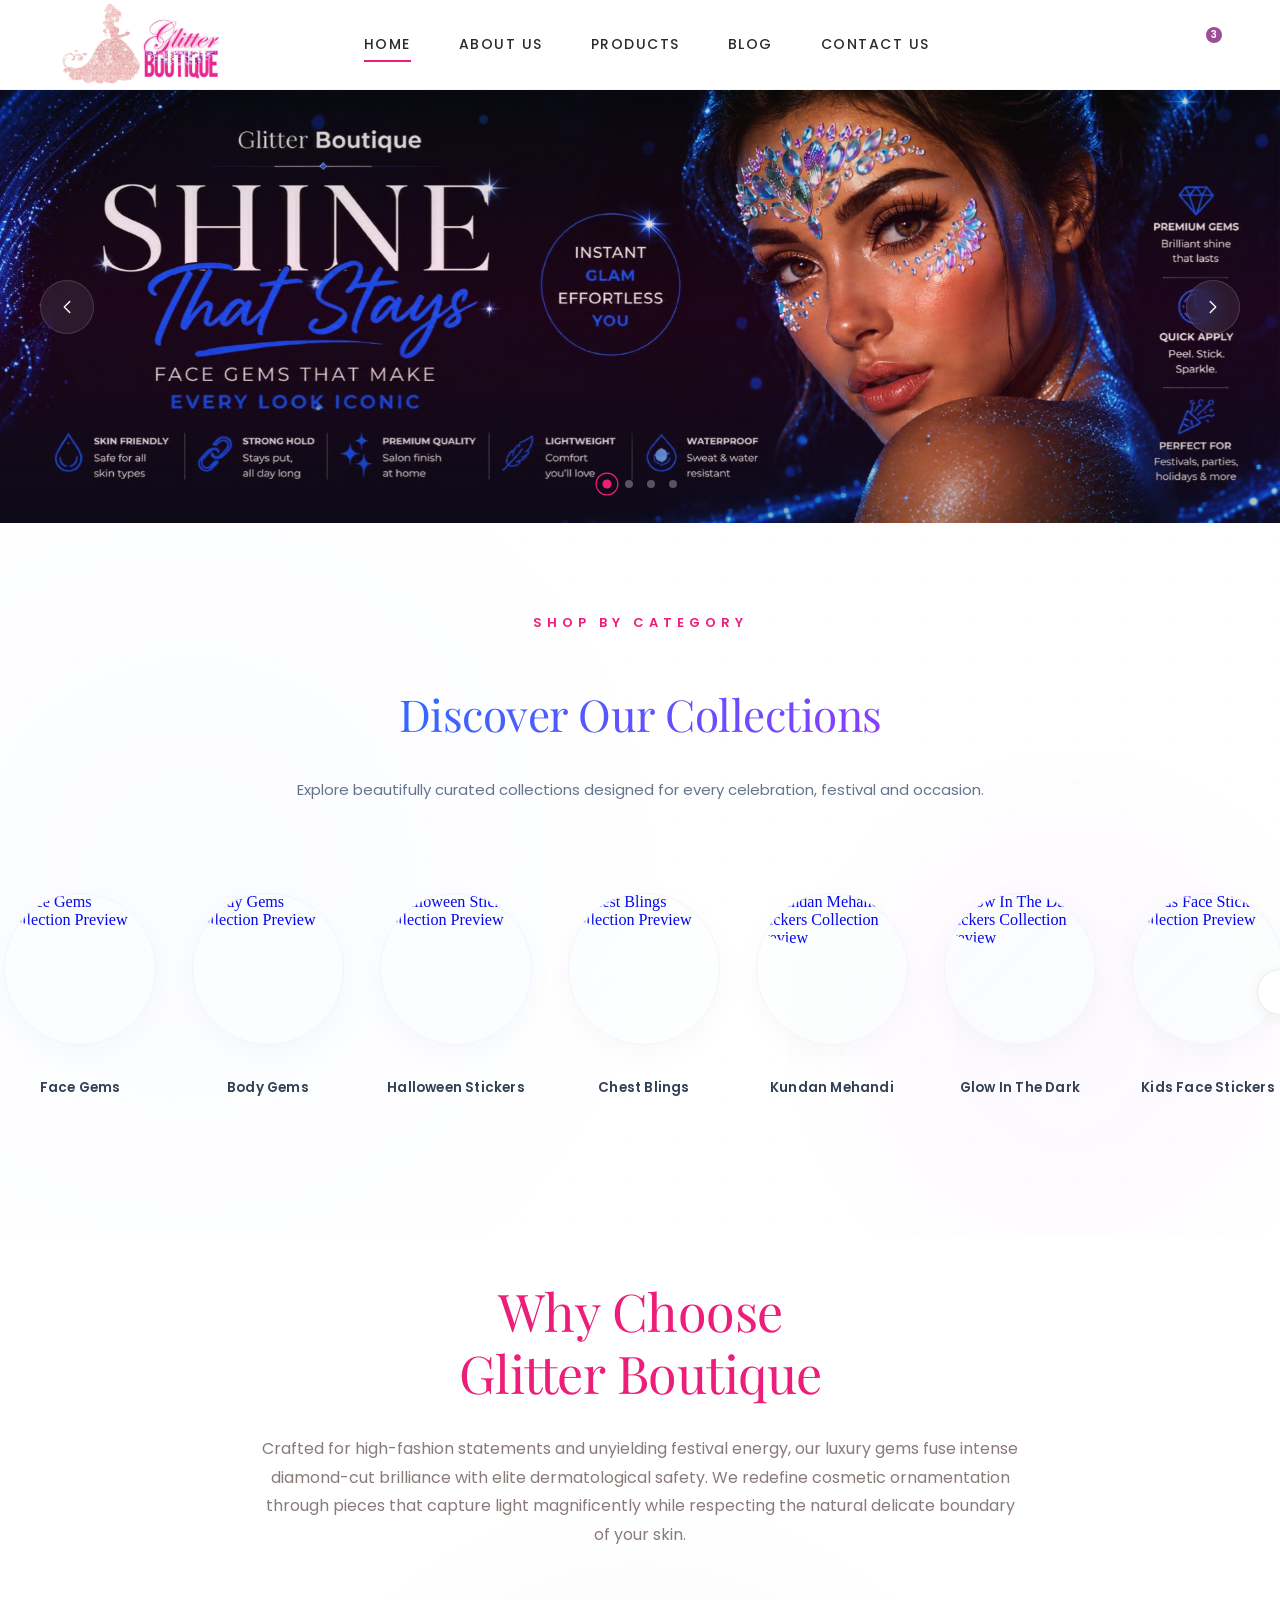
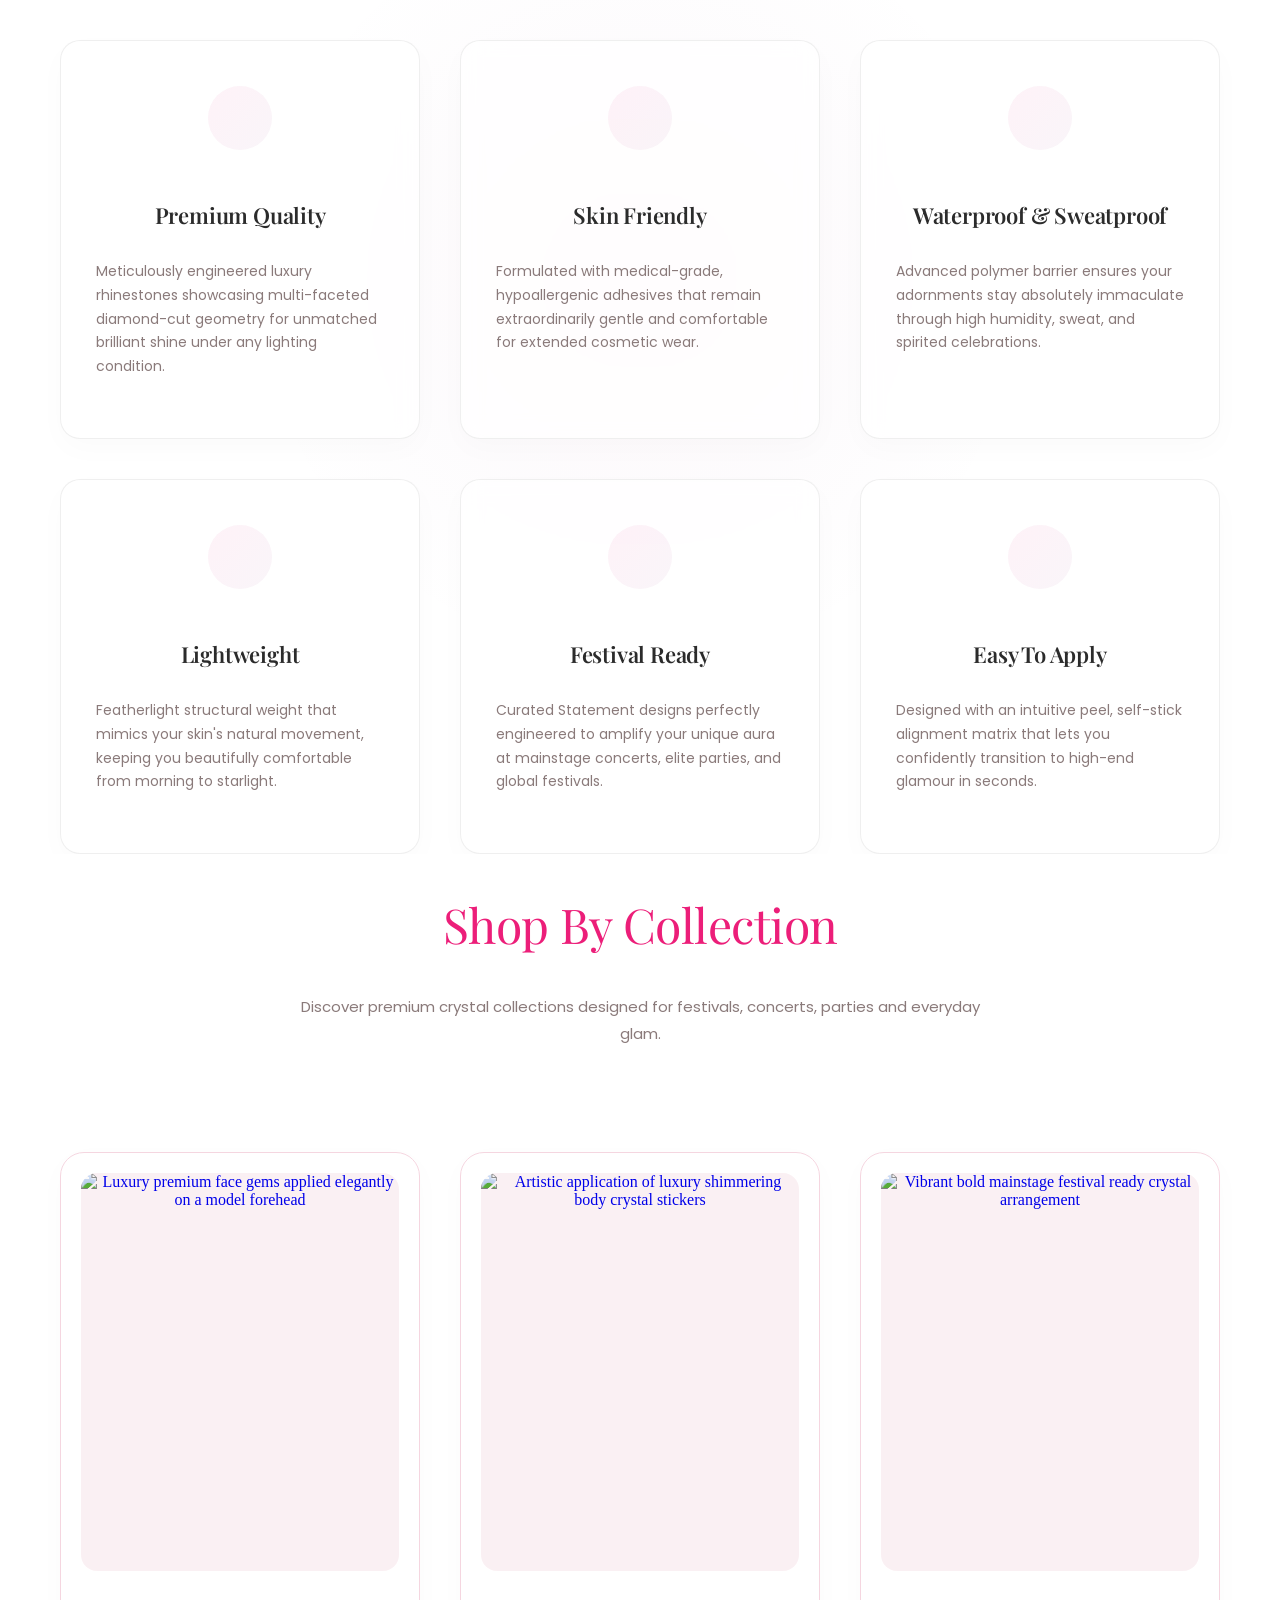
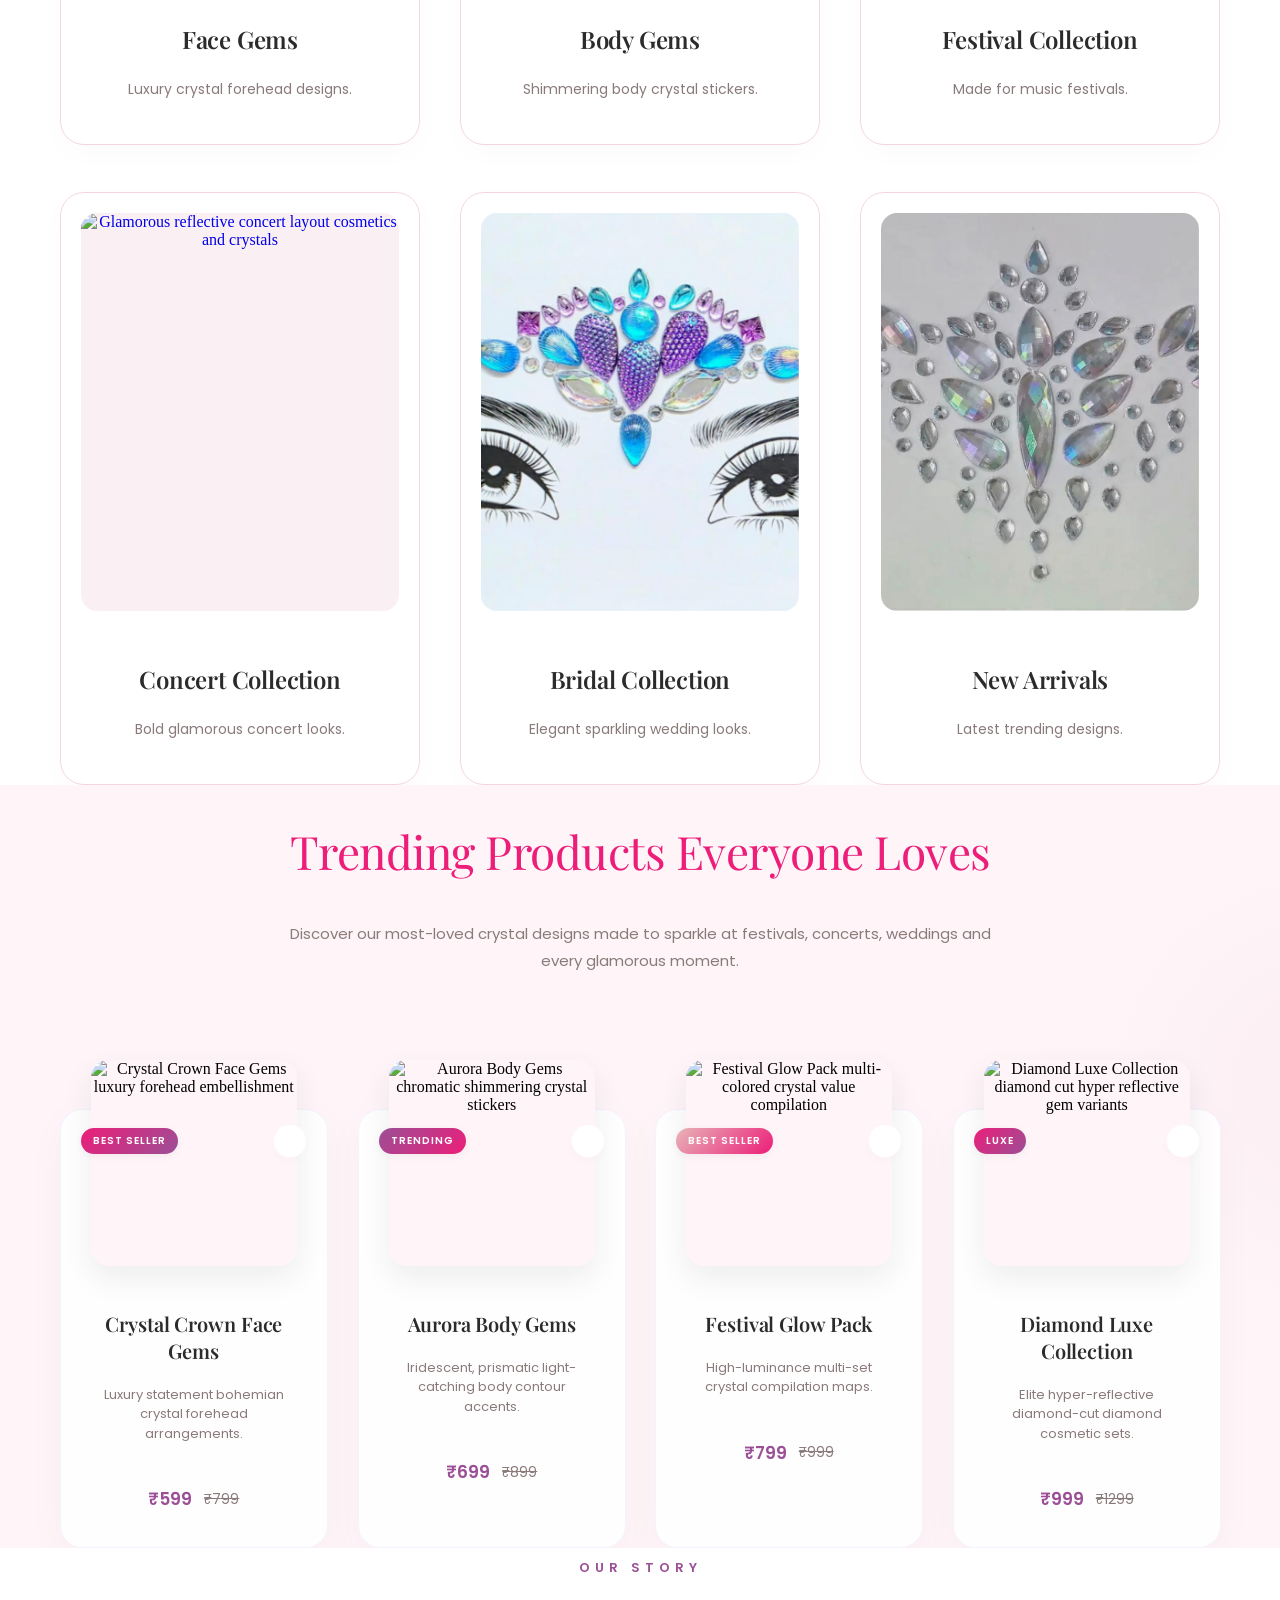
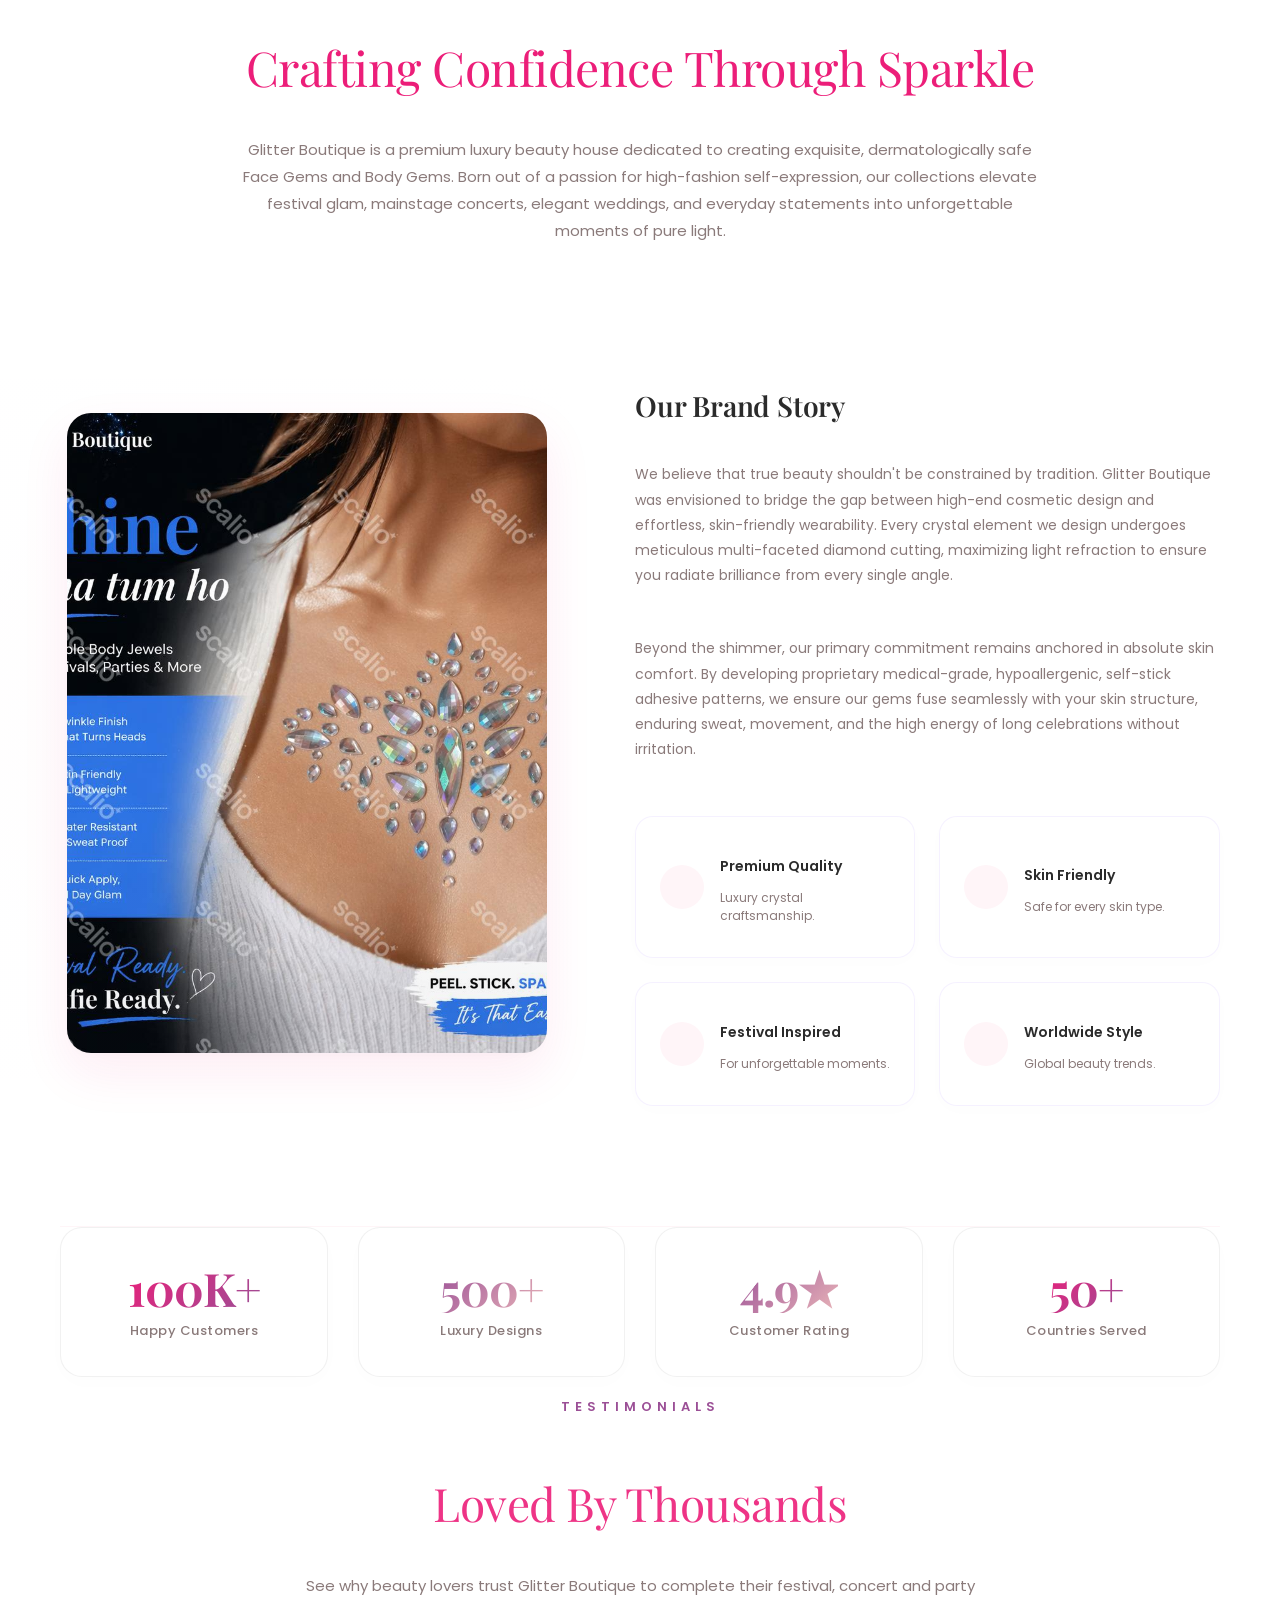
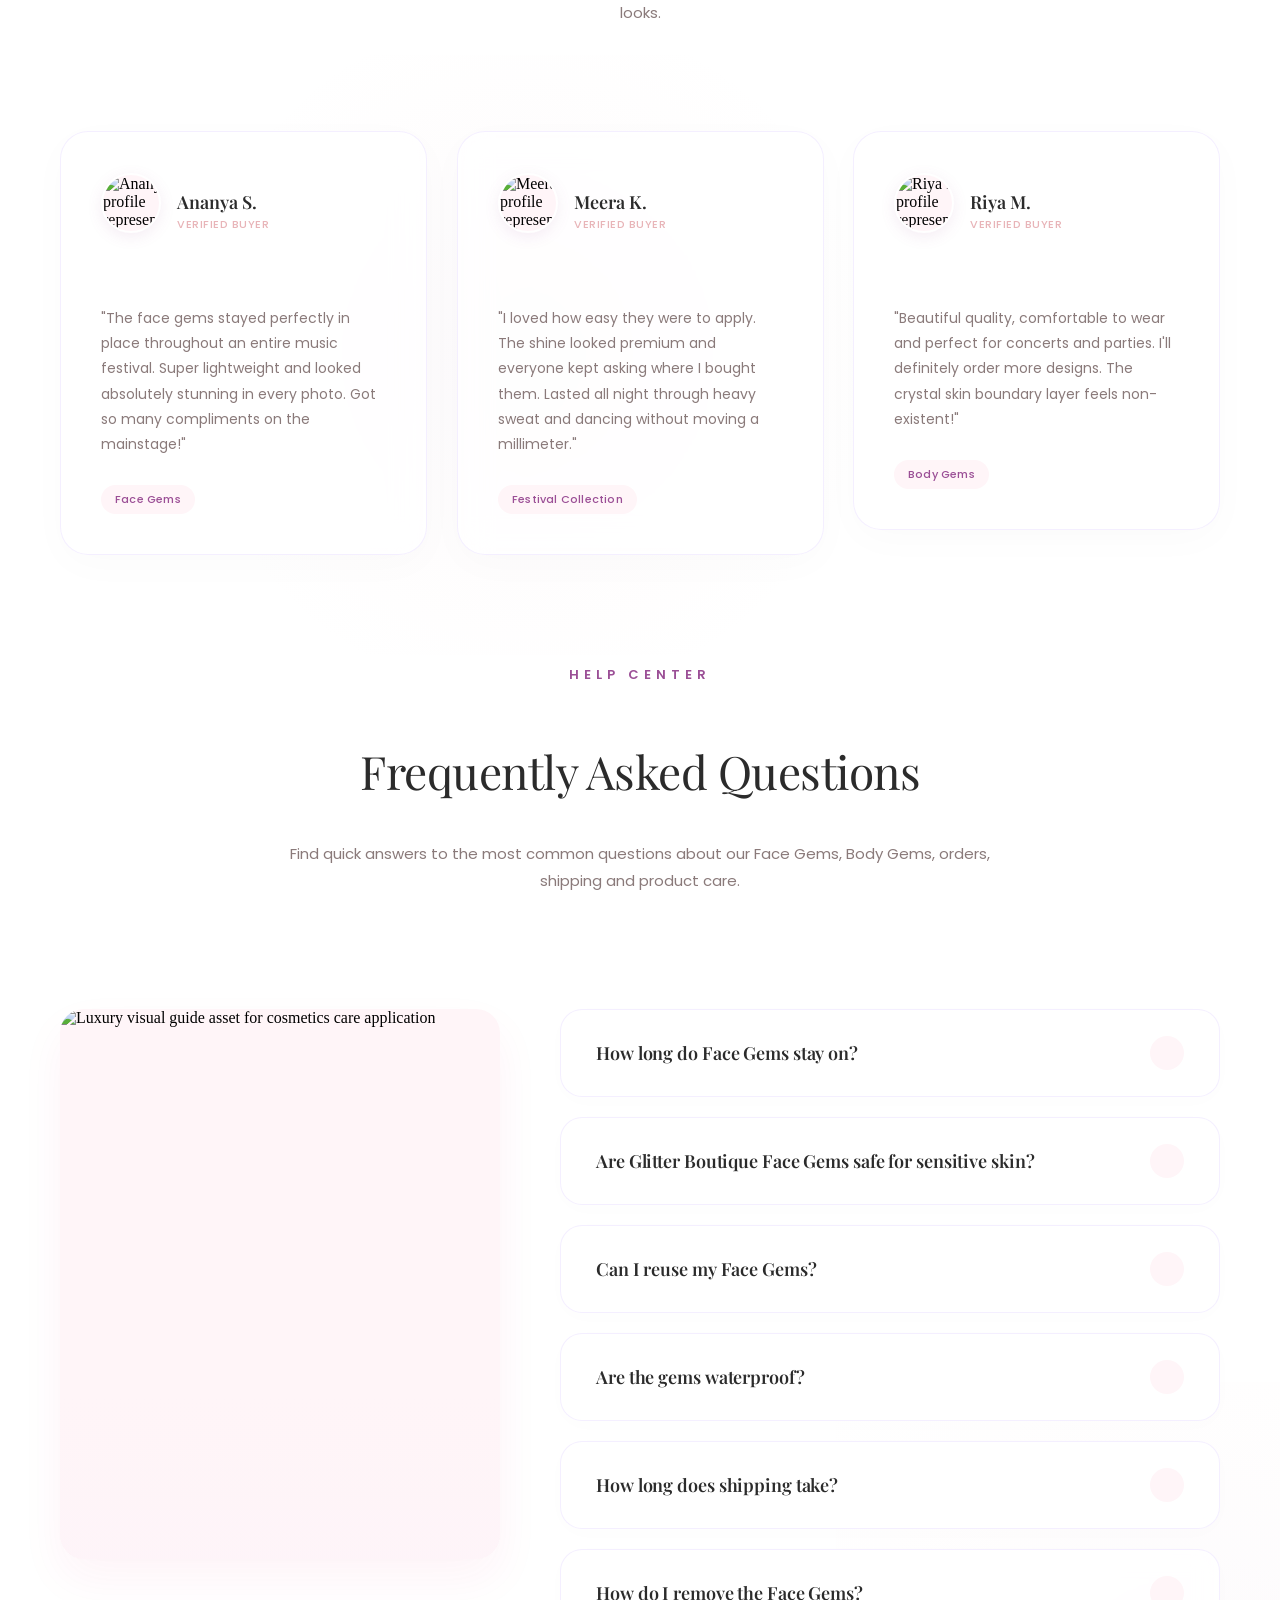
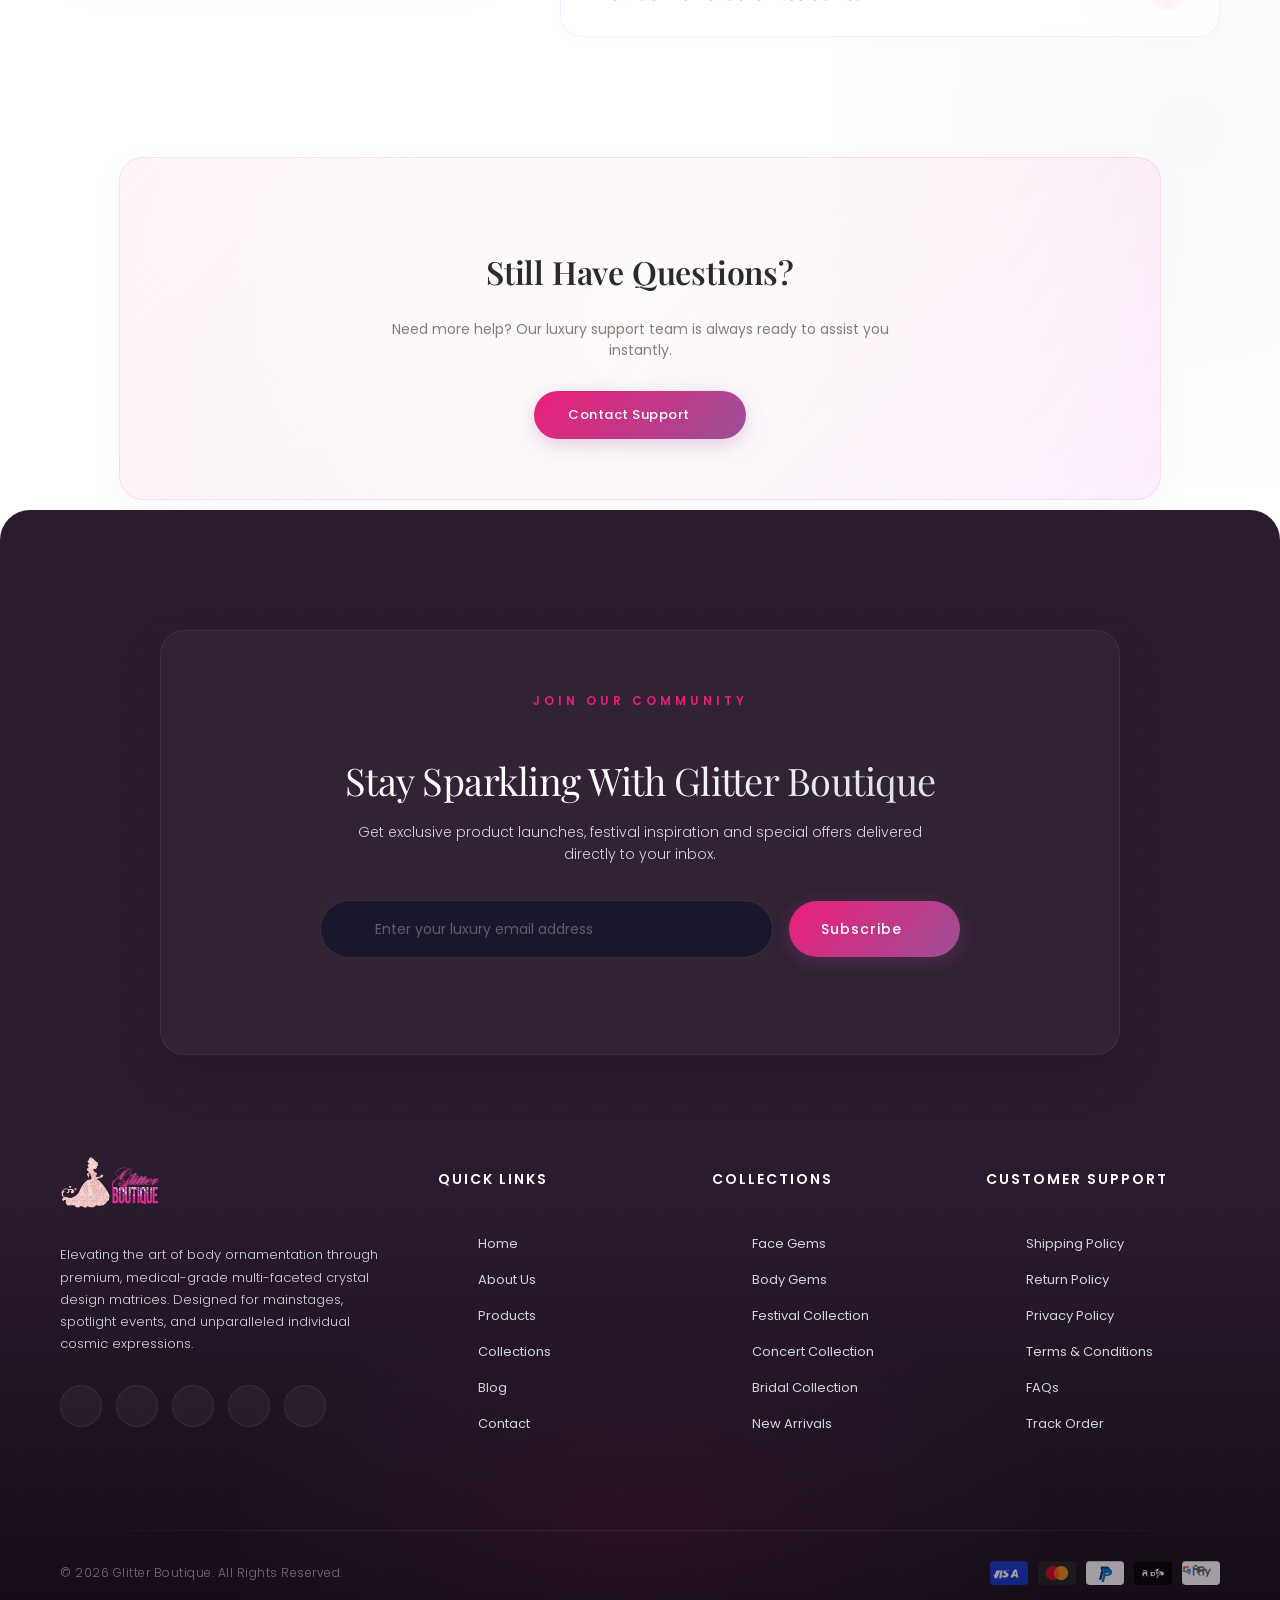
==== index.html @ 0c89c9de "update product page and add catgory in home page" ====
<!DOCTYPE html>
<html lang="en">

<head>
    <meta charset="UTF-8">
    <meta name="viewport" content="width=device-width, initial-scale=1.0">
    <title>Glitter Boutique | Luxury Face & Body Gems</title>

    <!-- Google Fonts: Playfair Display for Headings, Poppins for Navigation -->
    <link rel="preconnect" href="https://fonts.googleapis.com">
    <link rel="preconnect" href="https://fonts.gstatic.com" crossorigin>
    <link
        href="https://fonts.googleapis.com/css2?family=Playfair+Display:ital,wght@0,400..900;1,400..900&family=Poppins:wght@300;400;500;600&display=swap"
        rel="stylesheet">

    <!-- Development CSS Link -->
    <link rel="stylesheet" href="style.css">

    <!-- Lucide Icons Development Script -->
    <script src="https://unpkg.com/lucide@latest"></script>
</head>

<body>

    <!-- PREMIUM GLITTER BOUTIQUE HEADER -->
    <header class="gb-navbar-header" id="gb-navbar-main">
        <div class="gb-navbar-container">

            <!-- Brand Identity -->
            <a href="index.html" class="gb-navbar-logo-link" aria-label="Glitter Boutique Home">
                <img src="assets/home_img/logo/Glitter Beauty LOGO PNG.png" alt="Glitter Boutique Logo"
                    class="gb-navbar-logo-img">
            </a>

            <!-- Central Desktop Navigation Map -->
            <nav class="gb-navbar-desktop-nav" aria-label="Main Desktop Navigation">
                <ul class="gb-navbar-menu-list">
                    <li class="gb-navbar-menu-item"><a href="index.html" class="gb-navbar-menu-link gb-navbar-active">Home</a>
                    </li>
                    <li class="gb-navbar-menu-item"><a href="about_us.html" class="gb-navbar-menu-link">About Us</a>
                    </li>
                    <li class="gb-navbar-menu-item"><a href="products.html" class="gb-navbar-menu-link">Products</a>
                    </li>
                    <li class="gb-navbar-menu-item"><a href="blog.html" class="gb-navbar-menu-link">Blog</a></li>
                    <li class="gb-navbar-menu-item"><a href="contact.html" class="gb-navbar-menu-link">Contact Us</a>
                    </li>
                </ul>
            </nav>

            <!-- Utility Action Controls -->
            <div class="gb-navbar-utilities">
                <button class="gb-navbar-utility-btn" aria-label="Open Search Panel">
                    <i data-lucide="search" class="gb-navbar-icon"></i>
                </button>
                <a href="/account" class="gb-navbar-utility-btn" aria-label="View Account Profile">
                    <i data-lucide="user" class="gb-navbar-icon"></i>
                </a>
                <a href="/cart" class="gb-navbar-utility-btn gb-navbar-cart-trigger"
                    aria-label="View Shopping Cart, 3 items inside">
                    <i data-lucide="shopping-bag" class="gb-navbar-icon"></i>
                    <span class="gb-navbar-cart-badge" aria-hidden="true">3</span>
                </a>

                <!-- Hamburger Trigger Mechanism (Visible < 992px) -->
                <button class="gb-navbar-hamburger-trigger" id="gb-navbar-menu-open" aria-expanded="false"
                    aria-controls="gb-navbar-mobile-overlay" aria-label="Open Navigation Menu">
                    <span class="gb-navbar-hamburger-line"></span>
                    <span class="gb-navbar-hamburger-line"></span>
                    <span class="gb-navbar-hamburger-line"></span>
                </button>
            </div>

        </div>
    </header>

    <!-- FULL SCREEN MOBILE OVERLAY MENU -->
    <div class="gb-navbar-mobile-overlay" id="gb-navbar-mobile-overlay" aria-hidden="true" role="dialog"
        aria-label="Mobile Navigation Menu">

        <!-- Glowing Ambient Elements for Festival Aesthetic -->
        <div class="gb-navbar-mobile-glow-top"></div>
        <div class="gb-navbar-mobile-glow-bottom"></div>

        <!-- Intercept / Dismiss Controls -->
        <div class="gb-navbar-mobile-header">
            <button class="gb-navbar-mobile-close-btn" id="gb-navbar-menu-close" aria-label="Close Navigation Menu">
                <i data-lucide="x" class="gb-navbar-close-icon"></i>
            </button>
        </div>

        <!-- Mobile Dynamic Content Context -->
        <div class="gb-navbar-mobile-content">
            <nav class="gb-navbar-mobile-nav" aria-label="Main Mobile Navigation">
                <ul class="gb-navbar-mobile-list">
                    <li class="gb-navbar-mobile-item"><a href="index.html"
                            class="gb-navbar-mobile-link gb-navbar-mobile-active">Home</a></li>
                    <li class="gb-navbar-mobile-item"><a href="about_us.html" class="gb-navbar-mobile-link">About Us</a></li>
                    <li class="gb-navbar-mobile-item"><a href="products.html" class="gb-navbar-mobile-link">Products</a>
                    </li>
                    <li class="gb-navbar-mobile-item"><a href="blog.html" class="gb-navbar-mobile-link">Blog</a></li>
                    <li class="gb-navbar-mobile-item"><a href="contact.html" class="gb-navbar-mobile-link">Contact Us</a>
                    </li>
                </ul>
            </nav>

            <div class="gb-navbar-mobile-divider"></div>

            <!-- Mobile Utility Footer Matrix -->
            <div class="gb-navbar-mobile-utilities">
                <button class="gb-navbar-mobile-util-btn" aria-label="Search Catalog">
                    <i data-lucide="search"></i>
                    <span>Search</span>
                </button>
                <a href="/account" class="gb-navbar-mobile-util-btn" aria-label="My Profile">
                    <i data-lucide="user"></i>
                    <span>Account</span>
                </a>
                <a href="/cart" class="gb-navbar-mobile-util-btn" aria-label="Shopping Cart">
                    <div class="gb-navbar-mobile-cart-wrapper">
                        <i data-lucide="shopping-bag"></i>
                        <span class="gb-navbar-mobile-badge">3</span>
                    </div>
                    <span>Bag</span>
                </a>
            </div>
        </div>
    </div>

    <!-- =====================================================
   HERO SECTION START
===================================================== -->
    <section class="gb-hero" aria-roledescription="carousel" aria-label="Luxury Face & Body Gems Showcase">
        <div class="gb-hero-wrapper" id="gb-hero-slider-wrapper">

            <!-- Slide 1 -->
            <div class="gb-hero-slide gb-hero-slide-active" data-hero-slide="0" aria-hidden="false" role="group"
                aria-roledescription="slide" aria-label="1 of 4">
                <div class="gb-hero-overlay"></div>
                <picture class="gb-hero-picture">
                    <source media="(max-width: 576px)" srcset="assets/home_img/GbannerMobile1.jpg">
                    <img class="gb-hero-image" src="assets/home_img/Gbanner1.jpg"
                        alt="Premium luxury festival face gems display" loading="eager" decoding="async">
                </picture>
            </div>

            <!-- Slide 2 -->
            <div class="gb-hero-slide" data-hero-slide="1" aria-hidden="true" role="group" aria-roledescription="slide"
                aria-label="2 of 4">
                <div class="gb-hero-overlay"></div>
                <picture class="gb-hero-picture">
                    <source media="(max-width: 576px)" srcset="assets/home_img/Gbanner2M.jpg">
                    <img class="gb-hero-image" src="assets/home_img/Gbanner2.jpg"
                        alt="Exquisite crystal body embellishments collection" loading="lazy" decoding="async">
                </picture>
            </div>

            <!-- Slide 3 -->
            <div class="gb-hero-slide" data-hero-slide="2" aria-hidden="true" role="group" aria-roledescription="slide"
                aria-label="3 of 4">
                <div class="gb-hero-overlay"></div>
                <picture class="gb-hero-picture">
                    <source media="(max-width: 576px)" srcset="assets/home_img/gbanner3M.jpg">
                    <img class="gb-hero-image" src="assets/home_img/gbanner3.jpg"
                        alt="Ethereal holographic cosmetic diamonds showcase" loading="lazy" decoding="async">
                </picture>
            </div>

            <!-- Slide 4 -->
            <!-- <div class="gb-hero-slide" data-hero-slide="3" aria-hidden="true" role="group" aria-roledescription="slide" aria-label="4 of 4">
            <div class="gb-hero-overlay"></div>
            <picture class="gb-hero-picture">
                <!-- Add slide 4 mobile banner here after upload: <source media="(max-width: 576px)" srcset="assets/images/banner-4-mobile.jpg"> -->
            <img class="gb-hero-image" src="assets/images/banner-4.jpg"
                alt="High-fashion body jewelry and cosmetics editorial" loading="lazy" decoding="async">
            </picture>
        </div> -->

        </div>

        <!-- Directional Navigation Matrix -->
        <button class="gb-hero-arrow gb-hero-arrow-prev" id="gb-hero-btn-prev" aria-label="Previous slide"
            aria-controls="gb-hero-slider-wrapper">
            <svg viewBox="0 0 24 24" fill="none" stroke="currentColor" stroke-width="1.5" stroke-linecap="round"
                stroke-linejoin="round">
                <polyline points="15 18 9 12 15 6"></polyline>
            </svg>
        </button>
        <button class="gb-hero-arrow gb-hero-arrow-next" id="gb-hero-btn-next" aria-label="Next slide"
            aria-controls="gb-hero-slider-wrapper">
            <svg viewBox="0 0 24 24" fill="none" stroke="currentColor" stroke-width="1.5" stroke-linecap="round"
                stroke-linejoin="round">
                <polyline points="9 18 15 12 9 6"></polyline>
            </svg>
        </button>

        <!-- Positional Pagination Indicators -->
        <div class="gb-hero-pagination" id="gb-hero-dots-container" role="tablist" aria-label="Select slide to display">
            <button class="gb-hero-dot gb-hero-dot-active" role="tab" aria-selected="true" aria-label="Go to slide 1"
                data-hero-dot="0"></button>
            <button class="gb-hero-dot" role="tab" aria-selected="false" aria-label="Go to slide 2" data-hero-dot="1"
                tabindex="-1"></button>
            <button class="gb-hero-dot" role="tab" aria-selected="false" aria-label="Go to slide 3" data-hero-dot="2"
                tabindex="-1"></button>
            <button class="gb-hero-dot" role="tab" aria-selected="false" aria-label="Go to slide 4" data-hero-dot="3"
                tabindex="-1"></button>
        </div>
    </section>
    <!-- =====================================================
   HERO SECTION END
===================================================== -->


<!-- ========================================================
   HOME PAGE - SHOP BY CATEGORIES START
======================================================== -->
<section class="gb-home-category" aria-labelledby="gb-home-category-main-title">
    <!-- Luxury backdrop mesh ambient illumination shapes -->
    <div class="gb-home-category-ambient-mesh" aria-hidden="true"></div>
    <div class="gb-home-category-glow-purple" aria-hidden="true"></div>
    <div class="gb-home-category-glitter-particles" aria-hidden="true"></div>

    <div class="gb-home-category-wrapper">
        
        <!-- Symmetrical Section Header -->
        <header class="gb-home-category-header">
            <span class="gb-home-category-tagline">Shop By Category</span>
            <h2 id="gb-home-category-main-title" class="gb-home-category-heading">Discover Our Collections</h2>
            <p class="gb-home-category-lead-text">
                Explore beautifully curated collections designed for every celebration, festival and occasion.
            </p>
        </header>

        <!-- Kinetic Slider Runway Track Workspace -->
        <div class="gb-home-category-slider-workspace gb-home-category-reveal">
            
            <!-- Directional Navigation Matrix Controllers -->
            <button class="gb-home-category-arrow gb-home-category-arrow-left" id="gb-home-cat-arrow-prev" aria-label="Scroll left category items" aria-controls="gb-home-cat-track-view">
                <i data-lucide="chevron-left" aria-hidden="true"></i>
            </button>
            <button class="gb-home-category-arrow gb-home-category-arrow-right" id="gb-home-cat-arrow-next" aria-label="Scroll right category items" aria-controls="gb-home-cat-track-view">
                <i data-lucide="chevron-right" aria-hidden="true"></i>
            </button>

            <!-- Draggable Viewport Carousel Track Window -->
            <div class="gb-home-category-slider-track" id="gb-home-cat-track-view" role="region" aria-label="Product categories carousel slider">
                
                <!-- Category 01: Face Gems -->
                <a href="products.html?category=face-gems" class="gb-home-category-card" draggable="false">
                    <div class="gb-home-category-circle-frame">
                        <div class="gb-home-category-ring-gradient" aria-hidden="true"></div>
                        <img class="gb-home-category-image" src="https://theraggletagglegypsy.co.za/wp-content/uploads/2023/06/56b42055e032f036e9f3c8fa8bf41a66.jpg" alt="Face Gems Collection Preview" draggable="false">
                        <div class="gb-home-category-glass-glare" aria-hidden="true"></div>
                    </div>
                    <h3 class="gb-home-category-title">Face Gems</h3>
                </a>

                <!-- Category 02: Body Gems -->
                <a href="products.html?category=body-gems" class="gb-home-category-card" draggable="false">
                    <div class="gb-home-category-circle-frame">
                        <div class="gb-home-category-ring-gradient" aria-hidden="true"></div>
                        <img class="gb-home-category-image" src="https://m.media-amazon.com/images/I/71DRgEfLrML._AC_UF350,350_QL80_.jpg" alt="Body Gems Collection Preview" draggable="false">
                        <div class="gb-home-category-glass-glare" aria-hidden="true"></div>
                    </div>
                    <h3 class="gb-home-category-title">Body Gems</h3>
                </a>

                <!-- Category 03: Halloween Stickers -->
                <a href="products.html?category=halloween-stickers" class="gb-home-category-card" draggable="false">
                    <div class="gb-home-category-circle-frame">
                        <div class="gb-home-category-ring-gradient" aria-hidden="true"></div>
                        <img class="gb-home-category-image" src="https://encrypted-tbn0.gstatic.com/images?q=tbn:ANd9GcTVy7LxqrAIVAeIUxJN496ohZL8tJUqkZ5HfCxUGgOM-Q&s=10" alt="Halloween Stickers Collection Preview" draggable="false">
                        <div class="gb-home-category-glass-glare" aria-hidden="true"></div>
                    </div>
                    <h3 class="gb-home-category-title">Halloween Stickers</h3>
                </a>

                <!-- Category 04: Chest Blings -->
                <a href="products.html?category=chest-blings" class="gb-home-category-card" draggable="false">
                    <div class="gb-home-category-circle-frame">
                        <div class="gb-home-category-ring-gradient" aria-hidden="true"></div>
                        <img class="gb-home-category-image" src="https://encrypted-tbn0.gstatic.com/images?q=tbn:ANd9GcQw8d7EuBxILh5CwQOjYxUNuxbIUoj6ZHZlGWVzWyfwUg&s=10" alt="Chest Blings Collection Preview" draggable="false">
                        <div class="gb-home-category-glass-glare" aria-hidden="true"></div>
                    </div>
                    <h3 class="gb-home-category-title">Chest Blings</h3>
                </a>

                <!-- Category 05: Kundan Mehandi Stickers -->
                <a href="products.html?category=kundan-mehandi-stickers" class="gb-home-category-card" draggable="false">
                    <div class="gb-home-category-circle-frame">
                        <div class="gb-home-category-ring-gradient" aria-hidden="true"></div>
                        <img class="gb-home-category-image" src="https://i.ytimg.com/vi/-o9WC6qXfyc/oardefault.jpg?sqp=-oaymwEYCJUDENAFSFqQAgHyq4qpAwcIARUAAIhC&rs=AOn4CLDNU4C4Ep573KAvGlZsTnmoKuU-pA&usqp=CCk" alt="Kundan Mehandi Stickers Collection Preview" draggable="false">
                        <div class="gb-home-category-glass-glare" aria-hidden="true"></div>
                    </div>
                    <h3 class="gb-home-category-title">Kundan Mehandi</h3>
                </a>

                <!-- Category 06: Glow In The Dark Stickers -->
                <a href="products.html?category=glow-in-the-dark-stickers" class="gb-home-category-card" draggable="false">
                    <div class="gb-home-category-circle-frame">
                        <div class="gb-home-category-ring-gradient" aria-hidden="true"></div>
                        <img class="gb-home-category-image" src="https://m.media-amazon.com/images/I/71OKrWuJ+LL.jpg" alt="Glow In The Dark Stickers Collection Preview" draggable="false">
                        <div class="gb-home-category-glass-glare" aria-hidden="true"></div>
                    </div>
                    <h3 class="gb-home-category-title">Glow In The Dark</h3>
                </a>

                <!-- Category 07: Kids Face Stickers -->
                <a href="products.html?category=kids-face-stickers" class="gb-home-category-card" draggable="false">
                    <div class="gb-home-category-circle-frame">
                        <div class="gb-home-category-ring-gradient" aria-hidden="true"></div>
                        <img class="gb-home-category-image" src="https://i.pinimg.com/736x/34/50/fa/3450fa30a5f3099e7b2e45a506d1e581.jpg" alt="Kids Face Stickers Collection Preview" draggable="false">
                        <div class="gb-home-category-glass-glare" aria-hidden="true"></div>
                    </div>
                    <h3 class="gb-home-category-title">Kids Face Stickers</h3>
                </a>

                <!-- Category 08: Belly / Naval Tattoos -->
                <a href="products.html?category=belly-naval-tattoos" class="gb-home-category-card" draggable="false">
                    <div class="gb-home-category-circle-frame">
                        <div class="gb-home-category-ring-gradient" aria-hidden="true"></div>
                        <img class="gb-home-category-image" src="https://encrypted-tbn0.gstatic.com/images?q=tbn:ANd9GcQxF1WcKRSwhbC2JdLWPLQVAKFWy9isIFWccCL459Dafw&s=10" alt="Belly / Naval Tattoos Collection Preview" draggable="false">
                        <div class="gb-home-category-glass-glare" aria-hidden="true"></div>
                    </div>
                    <h3 class="gb-home-category-title">Belly / Naval Tattoos</h3>
                </a>

                <!-- Category 09: Potlis -->
                <a href="products.html?category=potlis" class="gb-home-category-card" draggable="false">
                    <div class="gb-home-category-circle-frame">
                        <div class="gb-home-category-ring-gradient" aria-hidden="true"></div>
                        <img class="gb-home-category-image" src="https://whimsyindia.com/cdn/shop/files/DSCF1549.jpg?v=1738908785&width=3378" alt="Potlis Bags Collection Preview" draggable="false">
                        <div class="gb-home-category-glass-glare" aria-hidden="true"></div>
                    </div>
                    <h3 class="gb-home-category-title">Potlis</h3>
                </a>

                <!-- Category 10: Clutch Bags -->
                <a href="products.html?category=clutch-bags" class="gb-home-category-card" draggable="false">
                    <div class="gb-home-category-circle-frame">
                        <div class="gb-home-category-ring-gradient" aria-hidden="true"></div>
                        <img class="gb-home-category-image" src="https://i.pinimg.com/474x/28/a0/da/28a0daa59966140b6f947683878d298c.jpg" alt="Clutch Bags Collection Preview" draggable="false">
                        <div class="gb-home-category-glass-glare" aria-hidden="true"></div>
                    </div>
                    <h3 class="gb-home-category-title">Clutch Bags</h3>
                </a>

                <!-- Category 11: Organisers -->
                <a href="products.html?category=organisers" class="gb-home-category-card" draggable="false">
                    <div class="gb-home-category-circle-frame">
                        <div class="gb-home-category-ring-gradient" aria-hidden="true"></div>
                        <img class="gb-home-category-image" src="https://m.media-amazon.com/images/I/51P9xpBWZ1L._AC_UF1000,1000_QL80_.jpg" alt="Organisers Storage Collection Preview" draggable="false">
                        <div class="gb-home-category-glass-glare" aria-hidden="true"></div>
                    </div>
                    <h3 class="gb-home-category-title">Organisers</h3>
                </a>

                <!-- Category 12: Luxe Makeup Pouches -->
                <a href="products.html?category=luxe-makeup-pouches" class="gb-home-category-card" draggable="false">
                    <div class="gb-home-category-circle-frame">
                        <div class="gb-home-category-ring-gradient" aria-hidden="true"></div>
                        <img class="gb-home-category-image" src="https://rukminim1.flixcart.com/image/480/480/xif0q/tattoo-kit/d/a/o/crystal-tears-face-decoration-sticker-glitter-eye-bindi-stickers-original-imagv3zyc4pen9qg.jpeg?q=80" alt="Luxe Makeup Pouches Collection Preview" draggable="false">
                        <div class="gb-home-category-glass-glare" aria-hidden="true"></div>
                    </div>
                    <h3 class="gb-home-category-title">Luxe Makeup Pouches</h3>
                </a>

            </div>
        </div>
    </div>
</section>
<!-- ========================================================
   HOME PAGE - SHOP BY CATEGORIES END
    <!-- ======================================================
   WHY CHOOSE GLITTER BOUTIQUE START
====================================================== -->
    <section class="gb-why" aria-labelledby="gb-why-main-heading">
        <!-- Subtle luxury crystal ambient background decorations -->
        <div class="gb-why-glow-element" aria-hidden="true"></div>

        <div class="gb-why-container">

            <!-- Header Grouping -->
            <header class="gb-why-header">
                <!-- <span class="gb-why-tagline">Why Choose Us</span> -->
                <h2 id="gb-why-main-heading" class="gb-why-main-title">Why Choose <br>Glitter Boutique</h2>
                <p class="gb-why-lead-description">
                    Crafted for high-fashion statements and unyielding festival energy, our luxury gems fuse intense
                    diamond-cut brilliance with elite dermatological safety. We redefine cosmetic ornamentation through
                    pieces that capture light magnificently while respecting the natural delicate boundary of your skin.
                </p>
            </header>

            <!-- Dynamic Value Proposition Matrix Grid -->
            <div class="gb-why-grid">

                <!-- Card 1: Premium Quality -->
                <article class="gb-why-card gb-why-reveal">
                    <div class="gb-why-icon-box">
                        <i data-lucide="gem" class="gb-why-icon"></i>
                    </div>
                    <h3 class="gb-why-card-title">Premium Quality</h3>
                    <p class="gb-why-card-text">
                        Meticulously engineered luxury rhinestones showcasing multi-faceted diamond-cut geometry for
                        unmatched brilliant shine under any lighting condition.
                    </p>
                </article>

                <!-- Card 2: Skin Friendly -->
                <article class="gb-why-card gb-why-reveal">
                    <div class="gb-why-icon-box">
                        <i data-lucide="shield-check" class="gb-why-icon"></i>
                    </div>
                    <h3 class="gb-why-card-title">Skin Friendly</h3>
                    <p class="gb-why-card-text">
                        Formulated with medical-grade, hypoallergenic adhesives that remain extraordinarily gentle and
                        comfortable for extended cosmetic wear.
                    </p>
                </article>

                <!-- Card 3: Waterproof & Sweatproof -->
                <article class="gb-why-card gb-why-reveal">
                    <div class="gb-why-icon-box">
                        <i data-lucide="droplets" class="gb-why-icon"></i>
                    </div>
                    <h3 class="gb-why-card-title">Waterproof &amp; Sweatproof</h3>
                    <p class="gb-why-card-text">
                        Advanced polymer barrier ensures your adornments stay absolutely immaculate through high
                        humidity, sweat, and spirited celebrations.
                    </p>
                </article>

                <!-- Card 4: Lightweight -->
                <article class="gb-why-card gb-why-reveal">
                    <div class="gb-why-icon-box">
                        <i data-lucide="feather" class="gb-why-icon"></i>
                    </div>
                    <h3 class="gb-why-card-title">Lightweight</h3>
                    <p class="gb-why-card-text">
                        Featherlight structural weight that mimics your skin's natural movement, keeping you beautifully
                        comfortable from morning to starlight.
                    </p>
                </article>

                <!-- Card 5: Festival Ready -->
                <article class="gb-why-card gb-why-reveal">
                    <div class="gb-why-icon-box">
                        <i data-lucide="sparkles" class="gb-why-icon"></i>
                    </div>
                    <h3 class="gb-why-card-title">Festival Ready</h3>
                    <p class="gb-why-card-text">
                        Curated Statement designs perfectly engineered to amplify your unique aura at mainstage
                        concerts, elite parties, and global festivals.
                    </p>
                </article>

                <!-- Card 6: Easy To Apply -->
                <article class="gb-why-card gb-why-reveal">
                    <div class="gb-why-icon-box">
                        <i data-lucide="zap" class="gb-why-icon"></i>
                    </div>
                    <h3 class="gb-why-card-title">Easy To Apply</h3>
                    <p class="gb-why-card-text">
                        Designed with an intuitive peel, self-stick alignment matrix that lets you confidently
                        transition to high-end glamour in seconds.
                    </p>
                </article>

            </div>
        </div>
    </section>
    <!-- ======================================================
   WHY CHOOSE GLITTER BOUTIQUE END
====================================================== -->


    <!-- ======================================================
   SHOP BY COLLECTION START
====================================================== -->
    <section class="gb-collection" aria-labelledby="gb-collection-main-heading">
        <div class="gb-collection-wrapper">

            <!-- Center-Aligned Header Block -->
            <header class="gb-collection-header">
                <!-- <span class="gb-collection-label">Collections</span> -->
                <h2 id="gb-collection-main-heading" class="gb-collection-main-title">Shop By Collection</h2>
                <p class="gb-collection-description">
                    Discover premium crystal collections designed for festivals, concerts, parties and everyday glam.
                </p>
            </header>

            <!-- Symmetrical Response Collection Grid -->
            <div class="gb-collection-grid">

                <!-- Collection Item 1: Face Gems -->
                <a href="/collections/face-gems" class="gb-collection-card"
                    aria-label="Explore Face Gems: Luxury crystal forehead designs">
                    <div class="gb-collection-image-wrapper">
                        <img class="gb-collection-image"
                            src="https://encrypted-tbn0.gstatic.com/images?q=tbn:ANd9GcQcZy9fbpHN3bc8kV0vKF2Pk-BqAiXNE98qWkWeXTBgWg&s=10"
                            alt="Luxury premium face gems applied elegantly on a model forehead" loading="lazy"
                            decoding="async">
                        <div class="gb-collection-overlay"></div>
                    </div>
                    <div class="gb-collection-content">
                        <h3 class="gb-collection-title">Face Gems</h3>
                        <p class="gb-collection-subtitle">Luxury crystal forehead designs.</p>
                    </div>
                </a>

                <!-- Collection Item 2: Body Gems -->
                <a href="/collections/body-gems" class="gb-collection-card"
                    aria-label="Explore Body Gems: Shimmering body crystal stickers">
                    <div class="gb-collection-image-wrapper">
                        <img class="gb-collection-image"
                            src="https://encrypted-tbn0.gstatic.com/images?q=tbn:ANd9GcSOnI9NcBv9TMIpNyL4Tdy1r2Fu5pAVD41u1Qs9CzN09w&s=10"
                            alt="Artistic application of luxury shimmering body crystal stickers" loading="lazy"
                            decoding="async">
                        <div class="gb-collection-overlay"></div>
                    </div>
                    <div class="gb-collection-content">
                        <h3 class="gb-collection-title">Body Gems</h3>
                        <p class="gb-collection-subtitle">Shimmering body crystal stickers.</p>
                    </div>
                </a>

                <!-- Collection Item 3: Festival Collection -->
                <a href="/collections/festival" class="gb-collection-card"
                    aria-label="Explore Festival Collection: Made for music festivals">
                    <div class="gb-collection-image-wrapper">
                        <img class="gb-collection-image"
                            src="https://encrypted-tbn0.gstatic.com/images?q=tbn:ANd9GcTlzZj9KBNYgaOPuKPF8B_gifqhWtg1kDi9SIau1s1QOg&s=10"
                            alt="Vibrant bold mainstage festival ready crystal arrangement" loading="lazy"
                            decoding="async">
                        <div class="gb-collection-overlay"></div>
                    </div>
                    <div class="gb-collection-content">
                        <h3 class="gb-collection-title">Festival Collection</h3>
                        <p class="gb-collection-subtitle">Made for music festivals.</p>
                    </div>
                </a>

                <!-- Collection Item 4: Concert Collection -->
                <a href="/collections/concert" class="gb-collection-card"
                    aria-label="Explore Concert Collection: Bold glamorous concert looks">
                    <div class="gb-collection-image-wrapper">
                        <img class="gb-collection-image"
                            src="https://encrypted-tbn0.gstatic.com/images?q=tbn:ANd9GcTOpIK_EOW4IWEX8th3S5tYzVNtryGkQWFkZO8fd7BDKA&s=10"
                            alt="Glamorous reflective concert layout cosmetics and crystals" loading="lazy"
                            decoding="async">
                        <div class="gb-collection-overlay"></div>
                    </div>
                    <div class="gb-collection-content">
                        <h3 class="gb-collection-title">Concert Collection</h3>
                        <p class="gb-collection-subtitle">Bold glamorous concert looks.</p>
                    </div>
                </a>

                <!-- Collection Item 5: Bridal Collection -->
                <a href="/collections/bridal" class="gb-collection-card"
                    aria-label="Explore Bridal Collection: Elegant sparkling wedding looks">
                    <div class="gb-collection-image-wrapper">
                        <img class="gb-collection-image" src="assets/home_img/Shop By Collection/face1.jpeg"
                            alt="Sophisticated understated crystal accents for elegant wedding styling" loading="lazy"
                            decoding="async">
                        <div class="gb-collection-overlay"></div>
                    </div>
                    <div class="gb-collection-content">
                        <h3 class="gb-collection-title">Bridal Collection</h3>
                        <p class="gb-collection-subtitle">Elegant sparkling wedding looks.</p>
                    </div>
                </a>

                <!-- Collection Item 6: New Arrivals -->
                <a href="/collections/new-arrivals" class="gb-collection-card"
                    aria-label="Explore New Arrivals: Latest trending designs">
                    <div class="gb-collection-image-wrapper">
                        <img class="gb-collection-image" src="assets/home_img/Shop By Collection/newarr.jpeg"
                            alt="The latest avant-garde trending face and body jewelry designs" loading="lazy"
                            decoding="async">
                        <div class="gb-collection-overlay"></div>
                    </div>
                    <div class="gb-collection-content">
                        <h3 class="gb-collection-title">New Arrivals</h3>
                        <p class="gb-collection-subtitle">Latest trending designs.</p>
                    </div>
                </a>

            </div>
        </div>
    </section>
    <!-- ======================================================
   SHOP BY COLLECTION END
====================================================== -->
    <!-- ======================================================
   BEST SELLERS / FEATURED PRODUCTS START
====================================================== -->
    <section class="gb-product" aria-labelledby="gb-product-main-heading">
        <div class="gb-product-ambient-glow" aria-hidden="true"></div>
        <div class="gb-product-wrapper">

            <!-- Symmetrical Section Header -->
            <header class="gb-product-header">
                <!-- <span class="gb-product-tagline">Best Sellers</span> -->
                <h2 id="gb-product-main-heading" class="gb-product-main-title">Trending Products Everyone Loves</h2>
                <p class="gb-product-lead-text">
                    Discover our most-loved crystal designs made to sparkle at festivals, concerts, weddings and every
                    glamorous moment.
                </p>
            </header>

            <!-- Product Matrix Runway Grid -->
            <div class="gb-product-grid">

                <!-- Card 1: Crystal Crown Face Gems -->
                <article class="gb-product-card">
                    <!-- Floating Action Matrix Overlays -->
                    <div class="gb-product-badge gb-product-badge-gradient-1">Best Seller</div>
                    <button class="gb-product-action-btn gb-product-wishlist-btn"
                        aria-label="Add Crystal Crown Face Gems to Wishlist">
                        <i data-lucide="heart" class="gb-product-action-icon"></i>
                    </button>

                    <!-- Overlapping Floating Canvas Frame -->
                    <div class="gb-product-image-container">
                        <img class="gb-product-image" src="https://m.media-amazon.com/images/I/71QAyqagI-L.jpg"
                            alt="Crystal Crown Face Gems luxury forehead embellishment" loading="lazy" decoding="async">
                        <div class="gb-product-quickview-mask">
                            <button class="gb-product-quickview-trigger"
                                aria-label="Quick view Crystal Crown Face Gems">
                                <i data-lucide="eye"></i>
                                <span>Quick View</span>
                            </button>
                        </div>
                    </div>

                    <!-- Product Metaphor Details -->
                    <div class="gb-product-meta-zone">
                        <h3 class="gb-product-title">Crystal Crown Face Gems</h3>
                        <p class="gb-product-short-desc">Luxury statement bohemian crystal forehead arrangements.</p>

                        <div class="gb-product-rating-box" aria-label="Rated 5 out of 5 stars">
                            <i data-lucide="star" class="gb-product-star-icon"></i>
                            <i data-lucide="star" class="gb-product-star-icon"></i>
                            <i data-lucide="star" class="gb-product-star-icon"></i>
                            <i data-lucide="star" class="gb-product-star-icon"></i>
                            <i data-lucide="star" class="gb-product-star-icon"></i>
                        </div>

                        <div class="gb-product-price-row">
                            <span class="gb-product-price-current">₹599</span>
                            <span class="gb-product-price-old">₹799</span>
                        </div>
                    </div>
                </article>

                <!-- Card 2: Aurora Body Gems -->
                <article class="gb-product-card">
                    <!-- Floating Action Matrix Overlays -->
                    <div class="gb-product-badge gb-product-badge-gradient-2">Trending</div>
                    <button class="gb-product-action-btn gb-product-wishlist-btn"
                        aria-label="Add Aurora Body Gems to Wishlist">
                        <i data-lucide="heart" class="gb-product-action-icon"></i>
                    </button>

                    <!-- Overlapping Floating Canvas Frame -->
                    <div class="gb-product-image-container">
                        <img class="gb-product-image"
                            src="https://encrypted-tbn0.gstatic.com/images?q=tbn:ANd9GcSSxCBxK5isCtUHM2UP5Q_a99kf-GK4cT0mmk6D_3jizwma1roPa60U3tU&s=10"
                            alt="Aurora Body Gems chromatic shimmering crystal stickers" loading="lazy"
                            decoding="async">
                        <div class="gb-product-quickview-mask">
                            <button class="gb-product-quickview-trigger" aria-label="Quick view Aurora Body Gems">
                                <i data-lucide="eye"></i>
                                <span>Quick View</span>
                            </button>
                        </div>
                    </div>

                    <!-- Product Metaphor Details -->
                    <div class="gb-product-meta-zone">
                        <h3 class="gb-product-title">Aurora Body Gems</h3>
                        <p class="gb-product-short-desc">Iridescent, prismatic light-catching body contour accents.</p>

                        <div class="gb-product-rating-box" aria-label="Rated 5 out of 5 stars">
                            <i data-lucide="star" class="gb-product-star-icon"></i>
                            <i data-lucide="star" class="gb-product-star-icon"></i>
                            <i data-lucide="star" class="gb-product-star-icon"></i>
                            <i data-lucide="star" class="gb-product-star-icon"></i>
                            <i data-lucide="star" class="gb-product-star-icon"></i>
                        </div>

                        <div class="gb-product-price-row">
                            <span class="gb-product-price-current">₹699</span>
                            <span class="gb-product-price-old">₹899</span>
                        </div>
                    </div>
                </article>

                <!-- Card 3: Festival Glow Pack -->
                <article class="gb-product-card">
                    <!-- Floating Action Matrix Overlays -->
                    <div class="gb-product-badge gb-product-badge-gradient-3">Best Seller</div>
                    <button class="gb-product-action-btn gb-product-wishlist-btn"
                        aria-label="Add Festival Glow Pack to Wishlist">
                        <i data-lucide="heart" class="gb-product-action-icon"></i>
                    </button>

                    <!-- Overlapping Floating Canvas Frame -->
                    <div class="gb-product-image-container">
                        <img class="gb-product-image"
                            src="https://www.gosupps.com/media/catalog/product/cache/25/image/1500x/040ec09b1e35df139433887a97daa66f/5/1/514ka7PjaOL.jpg"
                            alt="Festival Glow Pack multi-colored crystal value compilation" loading="lazy"
                            decoding="async">
                        <div class="gb-product-quickview-mask">
                            <button class="gb-product-quickview-trigger" aria-label="Quick view Festival Glow Pack">
                                <i data-lucide="eye"></i>
                                <span>Quick View</span>
                            </button>
                        </div>
                    </div>

                    <!-- Product Metaphor Details -->
                    <div class="gb-product-meta-zone">
                        <h3 class="gb-product-title">Festival Glow Pack</h3>
                        <p class="gb-product-short-desc">High-luminance multi-set crystal compilation maps.</p>

                        <div class="gb-product-rating-box" aria-label="Rated 5 out of 5 stars">
                            <i data-lucide="star" class="gb-product-star-icon"></i>
                            <i data-lucide="star" class="gb-product-star-icon"></i>
                            <i data-lucide="star" class="gb-product-star-icon"></i>
                            <i data-lucide="star" class="gb-product-star-icon"></i>
                            <i data-lucide="star" class="gb-product-star-icon"></i>
                        </div>

                        <div class="gb-product-price-row">
                            <span class="gb-product-price-current">₹799</span>
                            <span class="gb-product-price-old">₹999</span>
                        </div>
                    </div>
                </article>

                <!-- Card 4: Diamond Luxe Collection -->
                <article class="gb-product-card">
                    <!-- Floating Action Matrix Overlays -->
                    <div class="gb-product-badge gb-product-badge-gradient-1">Luxe</div>
                    <button class="gb-product-action-btn gb-product-wishlist-btn"
                        aria-label="Add Diamond Luxe Collection to Wishlist">
                        <i data-lucide="heart" class="gb-product-action-icon"></i>
                    </button>

                    <!-- Overlapping Floating Canvas Frame -->
                    <div class="gb-product-image-container">
                        <img class="gb-product-image"
                            src="https://encrypted-tbn0.gstatic.com/images?q=tbn:ANd9GcTludvUPnNi3HZKvSDoCYjrffhcCFqNhQkrGWd1drBp5w&s=10"
                            alt="Diamond Luxe Collection diamond cut hyper reflective gem variants" loading="lazy"
                            decoding="async">
                        <div class="gb-product-quickview-mask">
                            <button class="gb-product-quickview-trigger"
                                aria-label="Quick view Diamond Luxe Collection">
                                <i data-lucide="eye"></i>
                                <span>Quick View</span>
                            </button>
                        </div>
                    </div>

                    <!-- Product Metaphor Details -->
                    <div class="gb-product-meta-zone">
                        <h3 class="gb-product-title">Diamond Luxe Collection</h3>
                        <p class="gb-product-short-desc">Elite hyper-reflective diamond-cut diamond cosmetic sets.</p>

                        <div class="gb-product-rating-box" aria-label="Rated 5 out of 5 stars">
                            <i data-lucide="star" class="gb-product-star-icon"></i>
                            <i data-lucide="star" class="gb-product-star-icon"></i>
                            <i data-lucide="star" class="gb-product-star-icon"></i>
                            <i data-lucide="star" class="gb-product-star-icon"></i>
                            <i data-lucide="star" class="gb-product-star-icon"></i>
                        </div>

                        <div class="gb-product-price-row">
                            <span class="gb-product-price-current">₹999</span>
                            <span class="gb-product-price-old">₹1299</span>
                        </div>
                    </div>
                </article>

            </div>
        </div>
    </section>
    <!-- ======================================================
   BEST SELLERS / FEATURED PRODUCTS END
====================================================== -->

    <!-- ======================================================
   ABOUT GLITTER BOUTIQUE START
====================================================== -->
    <section class="gb-about" aria-labelledby="gb-about-main-heading">
        <div class="gb-about-ambient-glow" aria-hidden="true"></div>
        <div class="gb-about-wrapper">

            <!-- Center-Aligned Section Header Group -->
            <header class="gb-about-header">
                <span class="gb-about-tagline">Our Story</span>
                <h2 id="gb-about-main-heading" class="gb-about-main-title">Crafting Confidence Through Sparkle</h2>
                <p class="gb-about-lead-text">
                    Glitter Boutique is a premium luxury beauty house dedicated to creating exquisite, dermatologically
                    safe Face Gems and Body Gems. Born out of a passion for high-fashion self-expression, our
                    collections elevate festival glam, mainstage concerts, elegant weddings, and everyday statements
                    into unforgettable moments of pure light.
                </p>
            </header>

            <!-- Asymmetric Editorial Grid Layout -->
            <div class="gb-about-grid">

                <!-- LEFT COLUMN: Floating Lifestyle Canvas Container -->
                <div class="gb-about-image-column">
                    <div class="gb-about-image-frame">
                        <img class="gb-about-image" src="assets/home_img/ourstory.jpeg"
                            alt="High fashion beauty portrait showcasing premium crystal gems styling" loading="lazy"
                            decoding="async">
                        <div class="gb-about-image-overlay" aria-hidden="true"></div>
                    </div>
                </div>

                <!-- RIGHT COLUMN: Luxury Narrative & Brand Highlight Matrix -->
                <div class="gb-about-content-column">
                    <h3 class="gb-about-editorial-heading">Our Brand Story</h3>
                    <div class="gb-about-body-text">
                        <p>
                            We believe that true beauty shouldn't be constrained by tradition. Glitter Boutique was
                            envisioned to bridge the gap between high-end cosmetic design and effortless, skin-friendly
                            wearability. Every crystal element we design undergoes meticulous multi-faceted diamond
                            cutting, maximizing light refraction to ensure you radiate brilliance from every single
                            angle.
                        </p>
                        <p>
                            Beyond the shimmer, our primary commitment remains anchored in absolute skin comfort. By
                            developing proprietary medical-grade, hypoallergenic, self-stick adhesive patterns, we
                            ensure our gems fuse seamlessly with your skin structure, enduring sweat, movement, and the
                            high energy of long celebrations without irritation.
                        </p>
                    </div>

                    <!-- Highlight Cards Row Matrix -->
                    <div class="gb-about-highlight-grid">

                        <!-- Highlight 1: Premium Quality -->
                        <div class="gb-about-highlight-card">
                            <div class="gb-about-highlight-icon-box">
                                <i data-lucide="sparkles" class="gb-about-highlight-icon"></i>
                            </div>
                            <div class="gb-about-highlight-info">
                                <h4>Premium Quality</h4>
                                <p>Luxury crystal craftsmanship.</p>
                            </div>
                        </div>

                        <!-- Highlight 2: Skin Friendly -->
                        <div class="gb-about-highlight-card">
                            <div class="gb-about-highlight-icon-box">
                                <i data-lucide="shield-check" class="gb-about-highlight-icon"></i>
                            </div>
                            <div class="gb-about-highlight-info">
                                <h4>Skin Friendly</h4>
                                <p>Safe for every skin type.</p>
                            </div>
                        </div>

                        <!-- Highlight 3: Festival Inspired -->
                        <div class="gb-about-highlight-card">
                            <div class="gb-about-highlight-icon-box">
                                <i data-lucide="party-popper" class="gb-about-highlight-icon"></i>
                            </div>
                            <div class="gb-about-highlight-info">
                                <h4>Festival Inspired</h4>
                                <p>For unforgettable moments.</p>
                            </div>
                        </div>

                        <!-- Highlight 4: Worldwide Style -->
                        <div class="gb-about-highlight-card">
                            <div class="gb-about-highlight-icon-box">
                                <i data-lucide="globe" class="gb-about-highlight-icon"></i>
                            </div>
                            <div class="gb-about-highlight-info">
                                <h4>Worldwide Style</h4>
                                <p>Global beauty trends.</p>
                            </div>
                        </div>

                    </div>
                </div>

            </div>

            <!-- BOTTOM AREA: Editorial Statistics Grid Showcase -->
            <div class="gb-about-stats-container">

                <!-- Stat Module 1: Happy Customers -->
                <div class="gb-about-stat-card">
                    <span class="gb-about-stat-number gb-about-stat-grad-1">100K+</span>
                    <span class="gb-about-stat-label">Happy Customers</span>
                </div>

                <!-- Stat Module 2: Luxury Designs -->
                <div class="gb-about-stat-card">
                    <span class="gb-about-stat-number gb-about-stat-grad-2">500+</span>
                    <span class="gb-about-stat-label">Luxury Designs</span>
                </div>

                <!-- Stat Module 3: Customer Rating -->
                <div class="gb-about-stat-card">
                    <span class="gb-about-stat-number gb-about-stat-grad-3">4.9★</span>
                    <span class="gb-about-stat-label">Customer Rating</span>
                </div>

                <!-- Stat Module 4: Countries Served -->
                <div class="gb-about-stat-card">
                    <span class="gb-about-stat-number gb-about-stat-grad-1">50+</span>
                    <span class="gb-about-stat-label">Countries Served</span>
                </div>

            </div>
        </div>
    </section>
    <!-- ======================================================
   ABOUT GLITTER BOUTIQUE END
====================================================== -->

    <!-- ======================================================
   CUSTOMER REVIEWS START
====================================================== -->
    <section class="gb-review" aria-labelledby="gb-review-main-heading">
        <!-- Luxury backdrop mesh ambient glow -->
        <div class="gb-review-ambient" aria-hidden="true"></div>

        <div class="gb-review-wrapper">

            <!-- Symmetrical Section Header -->
            <header class="gb-review-header">
                <span class="gb-review-tagline">Testimonials</span>
                <h2 id="gb-review-main-heading" class="gb-review-main-title">Loved By Thousands</h2>
                <p class="gb-review-lead-text">
                    See why beauty lovers trust Glitter Boutique to complete their festival, concert and party looks.
                </p>
            </header>

            <!-- Masonry-Inspired Asymmetric Grid Matrix -->
            <div class="gb-review-grid">

                <!-- Review Card 1 -->
                <article class="gb-review-card">
                    <div class="gb-review-card-header">
                        <div class="gb-review-profile-zone">
                            <div class="gb-review-avatar-frame">
                                <img class="gb-review-avatar"
                                    src="https://encrypted-tbn0.gstatic.com/images?q=tbn:ANd9GcT1DjYSRiS1Xw_lCzufBSdO3VSp8JtHdCOKPlzE0d0Wug&s=10"
                                    alt="Ananya S. profile representation" loading="lazy" decoding="async">
                            </div>
                            <div class="gb-review-user-info">
                                <h3 class="gb-review-user-name">Ananya S.</h3>
                                <span class="gb-review-user-status">Verified Buyer</span>
                            </div>
                        </div>
                        <!-- Blue Gradient Verified Badge -->
                        <div class="gb-review-verified-badge" aria-label="Verified Purchase Badge">
                            <i data-lucide="badge-check" class="gb-review-verified-icon"></i>
                        </div>
                    </div>

                    <div class="gb-review-rating-stars" aria-label="Rated 5 out of 5 stars">
                        <i data-lucide="star"></i><i data-lucide="star"></i><i data-lucide="star"></i><i
                            data-lucide="star"></i><i data-lucide="star"></i>
                    </div>

                    <p class="gb-review-text">
                        "The face gems stayed perfectly in place throughout an entire music festival. Super lightweight
                        and looked absolutely stunning in every photo. Got so many compliments on the mainstage!"
                    </p>

                    <div class="gb-review-footer-tags">
                        <span class="gb-review-tag-badge">Face Gems</span>
                    </div>
                </article>

                <!-- Review Card 2 -->
                <article class="gb-review-card">
                    <div class="gb-review-card-header">
                        <div class="gb-review-profile-zone">
                            <div class="gb-review-avatar-frame">
                                <img class="gb-review-avatar"
                                    src="https://img.magnific.com/free-photo/closeup-young-female-professional-making-eye-contact-against-colored-background_662251-651.jpg?semt=ais_hybrid&w=740&q=80"
                                    alt="Meera K. profile representation" loading="lazy" decoding="async">
                            </div>
                            <div class="gb-review-user-info">
                                <h3 class="gb-review-user-name">Meera K.</h3>
                                <span class="gb-review-user-status">Verified Buyer</span>
                            </div>
                        </div>
                        <div class="gb-review-verified-badge" aria-label="Verified Purchase Badge">
                            <i data-lucide="badge-check" class="gb-review-verified-icon"></i>
                        </div>
                    </div>

                    <div class="gb-review-rating-stars" aria-label="Rated 5 out of 5 stars">
                        <i data-lucide="star"></i><i data-lucide="star"></i><i data-lucide="star"></i><i
                            data-lucide="star"></i><i data-lucide="star"></i>
                    </div>

                    <p class="gb-review-text">
                        "I loved how easy they were to apply. The shine looked premium and everyone kept asking where I
                        bought them. Lasted all night through heavy sweat and dancing without moving a millimeter."
                    </p>

                    <div class="gb-review-footer-tags">
                        <span class="gb-review-tag-badge">Festival Collection</span>
                    </div>
                </article>

                <!-- Review Card 3 -->
                <article class="gb-review-card">
                    <div class="gb-review-card-header">
                        <div class="gb-review-profile-zone">
                            <div class="gb-review-avatar-frame">
                                <img class="gb-review-avatar"
                                    src="https://encrypted-tbn0.gstatic.com/images?q=tbn:ANd9GcTWOl2tVK63CSzSu3DMQoyixW8v5EyZEejPiC074RyQgAgrToGD-mkUdUc&s=10"
                                    alt="Riya M. profile representation" loading="lazy" decoding="async">
                            </div>
                            <div class="gb-review-user-info">
                                <h3 class="gb-review-user-name">Riya M.</h3>
                                <span class="gb-review-user-status">Verified Buyer</span>
                            </div>
                        </div>
                        <div class="gb-review-verified-badge" aria-label="Verified Purchase Badge">
                            <i data-lucide="badge-check" class="gb-review-verified-icon"></i>
                        </div>
                    </div>

                    <div class="gb-review-rating-stars" aria-label="Rated 5 out of 5 stars">
                        <i data-lucide="star"></i><i data-lucide="star"></i><i data-lucide="star"></i><i
                            data-lucide="star"></i><i data-lucide="star"></i>
                    </div>

                    <p class="gb-review-text">
                        "Beautiful quality, comfortable to wear and perfect for concerts and parties. I'll definitely
                        order more designs. The crystal skin boundary layer feels non-existent!"
                    </p>

                    <div class="gb-review-footer-tags">
                        <span class="gb-review-tag-badge">Body Gems</span>
                    </div>
                </article>

            </div>

            <!-- EXTRA LOWER SECTION: High Impact Corporate Trust Summary Box -->
            <div class="gb-review-summary">
                <div class="gb-review-summary-glow" aria-hidden="true"></div>
                <div class="gb-review-summary-content">
                    <div class="gb-review-summary-stars" aria-label="Global score 4.9 out of 5 stars">
                        <i data-lucide="star"></i><i data-lucide="star"></i><i data-lucide="star"></i><i
                            data-lucide="star"></i><i data-lucide="star"></i>
                    </div>
                    <div class="gb-review-summary-score-row">
                        <span class="gb-review-summary-number">4.9</span>
                        <span class="gb-review-summary-slash">/5</span>
                    </div>
                    <p class="gb-review-summary-text">Based on 12,000+ Happy Customers Globally</p>
                </div>
            </div>

        </div>
    </section>
    <!-- ======================================================
   CUSTOMER REVIEWS END
====================================================== -->
    <!-- ======================================================
   FAQ SECTION START
====================================================== -->
    <section class="gb-faq" aria-labelledby="gb-faq-main-heading">
        <!-- Ambient luxury vector crystal overlay -->
        <div class="gb-faq-ambient-glow" aria-hidden="true"></div>

        <div class="gb-faq-wrapper">

            <!-- Symmetrical Section Header -->
            <header class="gb-faq-header">
                <span class="gb-faq-tagline">Help Center</span>
                <h2 id="gb-faq-main-heading" class="gb-faq-main-title">Frequently Asked Questions</h2>
                <p class="gb-faq-lead-text">
                    Find quick answers to the most common questions about our Face Gems, Body Gems, orders, shipping and
                    product care.
                </p>
            </header>

            <!-- Asymmetric Multi-Column Interactive Workspace -->
            <div class="gb-faq-grid">

                <!-- Left Side: Editorial Illustration Canvas Frame -->
                <div class="gb-faq-image-column">
                    <div class="gb-faq-image-frame">
                        <img class="gb-faq-image"
                            src="https://encrypted-tbn0.gstatic.com/images?q=tbn:ANd9GcTEy4cssRD9UrHm3Fa_bimA9oqFpNO0oOZV3WeOz0MpvYC5Xw5i5l10aLX0&s=10"
                            alt="Luxury visual guide asset for cosmetics care application" loading="lazy"
                            decoding="async">
                        <div class="gb-faq-image-mask" aria-hidden="true"></div>
                    </div>
                </div>

                <!-- Right Side: Native Performance Glass Accordion Hub -->
                <div class="gb-faq-accordion-hub" role="tablist" aria-label="Frequently Asked Questions Accordion Menu">

                    <!-- FAQ Item 1 -->
                    <div class="gb-faq-item">
                        <button class="gb-faq-trigger" id="gb-faq-title-1" aria-expanded="false"
                            aria-controls="gb-faq-panel-1" role="tab">
                            <span class="gb-faq-question-text">How long do Face Gems stay on?</span>
                            <span class="gb-faq-icon-wrapper" aria-hidden="true">
                                <i data-lucide="plus" class="gb-faq-icon-plus"></i>
                            </span>
                        </button>
                        <div class="gb-faq-panel" id="gb-faq-panel-1" aria-labelledby="gb-faq-title-1" role="tabpanel"
                            aria-hidden="true">
                            <div class="gb-faq-answer-inner">
                                <p class="gb-faq-answer-text">
                                    Our premium Face Gems are designed to stay securely in place for hours with proper
                                    application. They feature long-wear cosmetic parameters engineered specifically to
                                    endure high activity levels safely.
                                </p>
                            </div>
                        </div>
                    </div>

                    <!-- FAQ Item 2 -->
                    <div class="gb-faq-item">
                        <button class="gb-faq-trigger" id="gb-faq-title-2" aria-expanded="false"
                            aria-controls="gb-faq-panel-2" role="tab">
                            <span class="gb-faq-question-text">Are Glitter Boutique Face Gems safe for sensitive
                                skin?</span>
                            <span class="gb-faq-icon-wrapper" aria-hidden="true">
                                <i data-lucide="plus" class="gb-faq-icon-plus"></i>
                            </span>
                        </button>
                        <div class="gb-faq-panel" id="gb-faq-panel-2" aria-labelledby="gb-faq-title-2" role="tabpanel"
                            aria-hidden="true">
                            <div class="gb-faq-answer-inner">
                                <p class="gb-faq-answer-text">
                                    Yes. Every creation is lightweight and comfortable. We utilize medical-grade,
                                    hypoallergenic backing matrix compounds. However, we always recommend performing a
                                    20-minute patch test before extended use.
                                </p>
                            </div>
                        </div>
                    </div>

                    <!-- FAQ Item 3 -->
                    <div class="gb-faq-item">
                        <button class="gb-faq-trigger" id="gb-faq-title-3" aria-expanded="false"
                            aria-controls="gb-faq-panel-3" role="tab">
                            <span class="gb-faq-question-text">Can I reuse my Face Gems?</span>
                            <span class="gb-faq-icon-wrapper" aria-hidden="true">
                                <i data-lucide="plus" class="gb-faq-icon-plus"></i>
                            </span>
                        </button>
                        <div class="gb-faq-panel" id="gb-faq-panel-3" aria-labelledby="gb-faq-title-3" role="tabpanel"
                            aria-hidden="true">
                            <div class="gb-faq-answer-inner">
                                <p class="gb-faq-answer-text">
                                    Some styles may be reusable with proper care depending on the adhesive condition.
                                    Gently clean the underlying composite backing matrix after initial extraction and
                                    refresh utilizing high-grade cosmetic eyelash adhesive.
                                </p>
                            </div>
                        </div>
                    </div>

                    <!-- FAQ Item 4 -->
                    <div class="gb-faq-item">
                        <button class="gb-faq-trigger" id="gb-faq-title-4" aria-expanded="false"
                            aria-controls="gb-faq-panel-4" role="tab">
                            <span class="gb-faq-question-text">Are the gems waterproof?</span>
                            <span class="gb-faq-icon-wrapper" aria-hidden="true">
                                <i data-lucide="plus" class="gb-faq-icon-plus"></i>
                            </span>
                        </button>
                        <div class="gb-faq-panel" id="gb-faq-panel-4" aria-labelledby="gb-faq-title-4" role="tabpanel"
                            aria-hidden="true">
                            <div class="gb-faq-answer-inner">
                                <p class="gb-faq-answer-text">
                                    They are designed for long-lasting wear, but performance may vary depending on water
                                    exposure and skin conditions. While sweat-resistant against standard mainstage
                                    humidity, direct submersion can degrade structural alignment boundaries.
                                </p>
                            </div>
                        </div>
                    </div>

                    <!-- FAQ Item 5 -->
                    <div class="gb-faq-item">
                        <button class="gb-faq-trigger" id="gb-faq-title-5" aria-expanded="false"
                            aria-controls="gb-faq-panel-5" role="tab">
                            <span class="gb-faq-question-text">How long does shipping take?</span>
                            <span class="gb-faq-icon-wrapper" aria-hidden="true">
                                <i data-lucide="plus" class="gb-faq-icon-plus"></i>
                            </span>
                        </button>
                        <div class="gb-faq-panel" id="gb-faq-panel-5" aria-labelledby="gb-faq-title-5" role="tabpanel"
                            aria-hidden="true">
                            <div class="gb-faq-answer-inner">
                                <p class="gb-faq-answer-text">
                                    Orders are processed quickly, and delivery times depend on your location and
                                    shipping method. Standard logistics complete routing inside 3-5 operational business
                                    days, with luxury priority couriers achieving overnight arrival map metrics.
                                </p>
                            </div>
                        </div>
                    </div>

                    <!-- FAQ Item 6 -->
                    <div class="gb-faq-item">
                        <button class="gb-faq-trigger" id="gb-faq-title-6" aria-expanded="false"
                            aria-controls="gb-faq-panel-6" role="tab">
                            <span class="gb-faq-question-text">How do I remove the Face Gems?</span>
                            <span class="gb-faq-icon-wrapper" aria-hidden="true">
                                <i data-lucide="plus" class="gb-faq-icon-plus"></i>
                            </span>
                        </button>
                        <div class="gb-faq-panel" id="gb-faq-panel-6" aria-labelledby="gb-faq-title-6" role="tabpanel"
                            aria-hidden="true">
                            <div class="gb-faq-answer-inner">
                                <p class="gb-faq-answer-text">
                                    Gently peel them away and use a skin-safe cleanser if any adhesive residue remains.
                                    We suggest utilizing a premium oil-based makeup cleanser swept smoothly via organic
                                    cotton pads to break structural bonds effortlessly.
                                </p>
                            </div>
                        </div>
                    </div>

                </div>

            </div>

            <!-- LOWER SECTION: Premium Gradient Micro Support Card Bridge -->
            <div class="gb-faq-support">
                <div class="gb-faq-support-mesh" aria-hidden="true"></div>
                <div class="gb-faq-support-content">
                    <h3 class="gb-faq-support-title">Still Have Questions?</h3>
                    <p class="gb-faq-support-desc">Need more help? Our luxury support team is always ready to assist you
                        instantly.</p>
                    <a href="/contact" class="gb-faq-support-button">
                        <span>Contact Support</span>
                        <i data-lucide="arrow-up-right" aria-hidden="true"></i>
                    </a>
                </div>
            </div>

        </div>
    </section>
    <!-- ======================================================
   FAQ SECTION END
====================================================== -->

    <!-- ======================================================
   FOOTER START
====================================================== -->
    <footer class="gb-footer" aria-labelledby="gb-footer-community-heading">
        <!-- Luxury Ambient Gradient Mesh & Sparkle Effects -->
        <div class="gb-footer-ambient-mesh" aria-hidden="true"></div>
        <div class="gb-footer-sparkle-overlay" aria-hidden="true"></div>

        <div class="gb-footer-wrapper">

            <!-- TOP AREA: Premium Glassmorphism Newsletter Subsystem -->
            <div class="gb-footer-newsletter-zone">
                <header class="gb-footer-newsletter-header">
                    <span class="gb-footer-label">Join Our Community</span>
                    <h2 id="gb-footer-community-heading" class="gb-footer-newsletter-title">Stay Sparkling With Glitter
                        Boutique</h2>
                    <p class="gb-footer-newsletter-desc">
                        Get exclusive product launches, festival inspiration and special offers delivered directly to
                        your inbox.
                    </p>
                </header>

                <form class="gb-footer-form" id="gb-footer-newsletter-form" novalidate>
                    <div class="gb-footer-input-wrapper">
                        <i data-lucide="mail" class="gb-footer-input-icon" aria-hidden="true"></i>
                        <input type="email" class="gb-footer-input" id="gb-footer-newsletter-email"
                            placeholder="Enter your luxury email address" aria-label="Luxury email address input field"
                            required>
                        <div class="gb-footer-input-glow"></div>
                    </div>
                    <button type="submit" class="gb-footer-submit-btn">
                        <span>Subscribe</span>
                        <i data-lucide="arrow-right" class="gb-footer-btn-icon" aria-hidden="true"></i>
                    </button>
                </form>
                <div class="gb-footer-status-msg" id="gb-footer-status-message" role="status" aria-live="polite"></div>
            </div>

            <!-- MAIN AREA: Structural 4-Column Balanced Grid Link Matrix -->
            <div class="gb-footer-grid">

                <!-- COLUMN 1: Brand Ecosystem & Glowing Social Clusters -->
                <div class="gb-footer-column">
                    <a href="/" class="gb-footer-logo-link" aria-label="Glitter Boutique Home">
                        <img src="assets/home_img/logo/Glitter Beauty LOGO PNG.png" alt="Glitter Boutique Logo"
                            class="gb-footer-logo-img">
                    </a>
                    <p class="gb-footer-brand-desc">
                        Elevating the art of body ornamentation through premium, medical-grade multi-faceted crystal
                        design matrices. Designed for mainstages, spotlight events, and unparalleled individual cosmic
                        expressions.
                    </p>
                    <div class="gb-footer-social-cluster" aria-label="Glitter Boutique Social Media Links">
                        <a href="https://instagram.com" class="gb-footer-social-btn" aria-label="Follow us on Instagram"
                            target="_blank" rel="noopener">
                            <i data-lucide="instagram"></i>
                        </a>
                        <a href="https://facebook.com" class="gb-footer-social-btn" aria-label="Follow us on Facebook"
                            target="_blank" rel="noopener">
                            <i data-lucide="facebook"></i>
                        </a>
                        <a href="https://pinterest.com" class="gb-footer-social-btn" aria-label="Follow us on Pinterest"
                            target="_blank" rel="noopener">
                            <i data-lucide="pin"></i>
                        </a>
                        <a href="https://tiktok.com" class="gb-footer-social-btn" aria-label="Follow us on TikTok"
                            target="_blank" rel="noopener">
                            <i data-lucide="music-2"></i>
                        </a>
                        <a href="https://youtube.com" class="gb-footer-social-btn"
                            aria-label="Subscribe to our YouTube Channel" target="_blank" rel="noopener">
                            <i data-lucide="youtube"></i>
                        </a>
                    </div>
                </div>

                <!-- COLUMN 2: Quick Navigation Links Runway -->
                <nav class="gb-footer-column" aria-label="Footer Quick Links Navigation">
                    <h3 class="gb-footer-column-title">Quick Links</h3>
                    <ul class="gb-footer-links-list">
                        <li><a href="/" class="gb-footer-link">Home</a></li>
                        <li><a href="/about" class="gb-footer-link">About Us</a></li>
                        <li><a href="/products" class="gb-footer-link">Products</a></li>
                        <li><a href="/collections" class="gb-footer-link">Collections</a></li>
                        <li><a href="/blog" class="gb-footer-link">Blog</a></li>
                        <li><a href="/contact" class="gb-footer-link">Contact</a></li>
                    </ul>
                </nav>

                <!-- COLUMN 3: Core Curated Product Collections Links Runway -->
                <nav class="gb-footer-column" aria-label="Footer Collections Navigation">
                    <h3 class="gb-footer-column-title">Collections</h3>
                    <ul class="gb-footer-links-list">
                        <li><a href="/collections/face-gems" class="gb-footer-link">Face Gems</a></li>
                        <li><a href="/collections/body-gems" class="gb-footer-link">Body Gems</a></li>
                        <li><a href="/collections/festival" class="gb-footer-link">Festival Collection</a></li>
                        <li><a href="/collections/concert" class="gb-footer-link">Concert Collection</a></li>
                        <li><a href="/collections/bridal" class="gb-footer-link">Bridal Collection</a></li>
                        <li><a href="/collections/new-arrivals" class="gb-footer-link">New Arrivals</a></li>
                    </ul>
                </nav>

                <!-- COLUMN 4: Corporate Customer Support Infrastructure Links Runway -->
                <nav class="gb-footer-column" aria-label="Footer Customer Support Navigation">
                    <h3 class="gb-footer-column-title">Customer Support</h3>
                    <ul class="gb-footer-links-list">
                        <li><a href="/shipping" class="gb-footer-link">Shipping Policy</a></li>
                        <li><a href="/returns" class="gb-footer-link">Return Policy</a></li>
                        <li><a href="/privacy" class="gb-footer-link">Privacy Policy</a></li>
                        <li><a href="/terms" class="gb-footer-link">Terms &amp; Conditions</a></li>
                        <li><a href="/faqs" class="gb-footer-link">FAQs</a></li>
                        <li><a href="/track" class="gb-footer-link">Track Order</a></li>
                    </ul>
                </nav>

            </div>

            <!-- BOTTOM AREA: Gradient Dividers, Copyright & Encrypted Payment Vector Array -->
            <div class="gb-footer-bottom-bar">
                <div class="gb-footer-divider" aria-hidden="true"></div>
                <div class="gb-footer-bottom-content">
                    <span class="gb-footer-copyright">&copy; 2026 Glitter Boutique. All Rights Reserved.</span>

                    <div class="gb-footer-payment-vault" aria-label="Supported Secure Checkout Methods">
                        <!-- Visa Minimal SVG Icon Asset -->
                        <div class="gb-footer-payment-card" title="Visa Secured Payments">
                            <svg viewBox="0 0 32 20" width="38" height="24" fill="none">
                                <rect width="32" height="20" rx="3" fill="#1434CB" />
                                <path
                                    d="M7.7 14.5l1.1-6.6h1.8l-1.1 6.6H7.7zm7.2-6.4c-.3-.2-.8-.4-1.4-.4-1.4 0-2.3.7-2.3 1.7 0 .8.7 1.2 1.3 1.5.6.3.8.5.8.7 0 .4-.5.6-1 .6-.6 0-1.1-.2-1.6-.4l-.2-.1-.3 1.7c.5.2 1.3.4 2.1.4 2 0 3.3-.9 3.3-2.4 0-.8-.5-1.4-1.6-1.9-.6-.3-.9-.5-.9-.8 0-.3.3-.6.9-.6.5 0 .9.1 1.3.3l.2.1.3-1.8zm4.8 2.2c0-.3-.2-.6-.5-.8l-1.7 4.2h1.9l.3-.9h2.3l.2.9h1.7l-1.5-6.6H21c-.4 0-.8.2-1 .6l-2.9 6h1.8l.8-2.4zm1.7-1.4l.7 2.1h-1.4l.7-2.1zM5.4 7.9L3.8 12c-.2-.4-.7-1.1-1.3-1.5L4 14.5h1.9L8.7 7.9H5.4z"
                                    fill="#FFF" />
                            </svg>
                        </div>
                        <!-- Mastercard Minimal SVG Icon Asset -->
                        <div class="gb-footer-payment-card" title="Mastercard Secured Payments">
                            <svg viewBox="0 0 32 20" width="38" height="24" fill="none">
                                <rect width="32" height="20" rx="3" fill="#222222" />
                                <circle cx="12.5" cy="10" r="6" fill="#EB001B" fill-opacity=".9" />
                                <circle cx="19.5" cy="10" r="6" fill="#F79E1B" fill-opacity=".9" />
                                <path
                                    d="M16 5.5a5.9 5.9 0 012.3 4.5 5.9 5.9 0 01-2.3 4.5 5.9 5.9 0 01-2.3-4.5A5.9 5.9 0 0116 5.5z"
                                    fill="#FF5F00" />
                            </svg>
                        </div>
                        <!-- PayPal Minimal SVG Icon Asset -->
                        <div class="gb-footer-payment-card" title="PayPal Express Checkout">
                            <svg viewBox="0 0 32 20" width="38" height="24" fill="none">
                                <rect width="32" height="20" rx="3" fill="#FFF" />
                                <path
                                    d="M12.4 4.5h3.9c1.6 0 2.5.3 3.1.9.5.5.7 1.2.6 2-.1 1.2-.8 2.2-2 2.7-.6.3-1.3.4-2.2.4h-1.5l-1.2 5.1H11l1.9-8.1h-.5zm3.1 4.3c.7 0 1.2-.1 1.5-.4.3-.3.4-.6.5-1 0-.4-.1-.7-.3-.9-.2-.2-.6-.3-1.1-.3h-1.6l-.6 2.6h1.6zm.9-.9l.4-1.7H15l-.4 1.7h1.8z"
                                    fill="#003087" />
                                <path
                                    d="M14.4 6.5h3.9c1.6 0 2.5.3 3.1.9.5.5.7 1.2.6 2-.1 1.2-.8 2.2-2 2.7-.6.3-1.3.4-2.2.4h-1.5l-1.2 5.1H13l1.9-8.1h-.5zm3.1 4.3c.7 0 1.2-.1 1.5-.4.3-.3.4-.6.5-1 0-.4-.1-.7-.3-.9-.2-.2-.6-.3-1.1-.3h-1.6l-.6 2.6h1.6zm.9-.9l.4-1.7H17l-.4 1.7h1.8z"
                                    fill="#0079C1" />
                            </svg>
                        </div>
                        <!-- Apple Pay Minimal SVG Icon Asset -->
                        <div class="gb-footer-payment-card" title="Apple Pay Instant Pass">
                            <svg viewBox="0 0 32 20" width="38" height="24" fill="none">
                                <rect width="32" height="20" rx="3" fill="#000" />
                                <path
                                    d="M11.5 12.8c-.5 0-1.1-.3-1.4-.7-.3.4-.9.7-1.5.7-1 0-1.7-.8-1.7-1.8 0-1.1.8-1.9 1.8-1.9.5 0 1 .2 1.3.5v-.2c0-.6-.4-1-1.1-1-.4 0-.8.2-1.1.4l-.4-.7c.5-.4 1.2-.6 1.7-.6 1.4 0 2.1.8 2.1 2v2.4c0 .5.2.8.4.8h.1v.6h-.2zm-1.4-1.6c-.2-.3-.6-.5-1-.5-.5 0-.9.4-.9 1 0 .6.4 1 .9 1 .4 0 .8-.2 1-.5v-1zm4.8 1.6h-.9v-3.7h.9v.5c.3-.4.8-.6 1.3-.6 1 0 1.6.7 1.6 1.8s-.6 1.9-1.6 1.9c-.5 0-1-.2-1.3-.5v.6zm1.3-.8c.5 0 .9-.4 .9-1.1s-.4-1.1-.9-1.1c-.5 0-.9.4-.9 1.1s.4 1.1.9 1.1zm6-3.8l-2 4.9c-.3.7-.7 1-1.2 1h-.3v-.7h.2c.3 0 .5-.2.7-.5l.2-.5-2.2-4.2h1l1.4 2.9 1.4-2.9h1.1zM18.8 6.9c-.7.8-.7 1.9-.6 2.4.5 0 1.5-.3 2-1.1.6-.8.5-1.9.5-1.9-.5.1-1.4.4-1.9.6zM21.5 9c-.5-.3-1.1-.2-1.4.1-.4.4-.6.9-.6 1.5 0 .9.6 1.5 1.4 1.5.5 0 .9-.3 1.2-.6.3.4.8.6 1.5.6.9 0 1.6-.7 1.6-1.6 0-1.2-1-1.7-2.3-1.7-.8 0-1.2.1-1.4.2zm1.2 2c0 .4-.3.7-.7.7-.3 0-.6-.3-.6-.7 0-.5.3-.8.6-.8.4 0 .7.3.7.8z"
                                    fill="#FFF" />
                            </svg>
                        </div>
                        <!-- Google Pay Minimal SVG Icon Asset -->
                        <div class="gb-footer-payment-card" title="Google Pay Secure Port">
                            <svg viewBox="0 0 32 20" width="38" height="24" fill="none">
                                <rect width="32" height="20" rx="3" fill="#FFF" />
                                <path
                                    d="M12.5 7.4h-2.1v4.7H9.1V4.5h3.4c.9 0 1.6.3 2.1.8.5.5.8 1.2.8 2 0 .8-.3 1.4-.8 1.9-.5.6-1.2.8-2.1.8zm-2.1-1.4h1.3c.4 0 .8-.1 1-.4.3-.3.4-.6.4-1 0-.4-.1-.7-.4-.9-.2-.3-.6-.4-1-.4h-1.3v3.1zm8.2 2.4v3.7h-1.3v-.9c-.3.4-.8.9-1.6.9-.8 0-1.4-.2-1.8-.7-.4-.5-.6-1.1-.6-1.9 0-.8.3-1.5.8-2 .6-.5 1.3-.7 2.2-.7.7 0 1.3.2 1.6.5v-.3c0-.5-.2-.9-.5-1.1-.3-.3-.8-.4-1.3-.4-.7 0-1.4.3-1.8.8l-.8-.8c.7-.8 1.6-1.2 2.7-1.2 1.2 0 2 .3 2.5 1 .5.6.7 1.4.7 2.5zm-1.3 1.5v-.8c-.3-.3-.7-.4-1.1-.4-.5 0-.9.2-1.1.5-.3.3-.4.7-.4 1.2 0 .5.1.8.4 1.1.3.3.6.4 1 .4.5 0 .9-.2 1.2-.5v-1.5zM23.9 7.6l-2.4 5.6h-1.4l.9-2-2.1-4.7h1.5l1.3 3.1 1.3-3.1h1.4z"
                                    fill="#5F6368" />
                                <path
                                    d="M7.4 7.6c0-.4 0-.8-.1-1.1H4v2.1h1.9c-.1.5-.4 1-.8 1.3v1.1h1.3c.8-.8 1-2.1 1-3.4z"
                                    fill="#4285F4" />
                                <path
                                    d="M4 9.8c.6 0 1.2-.2 1.6-.6L4.3 8.1c-.3.2-.6.3-.9.3-.7 0-1.3-.5-1.5-1.1H.6v1.1c.7 1.3 2 1.4 3.4 1.4z"
                                    fill="#34A853" />
                                <path
                                    d="M2.5 7.3C2.4 7 2.4 6.7 2.4 6.4c0-.3 0-.6.1-.9V4.4H.6c-.4.8-.4 1.9 0 2.9l1.9-1.5z"
                                    fill="#FBBC04" />
                                <path
                                    d="M4 5.2c.5 0 .9.2 1.2.5l.9-.9C5.5 4.3 4.8 4 4 4c-1.4 0-2.7.8-3.4 2.1l1.9 1.5C2.7 5.7 3.3 5.2 4 5.2z"
                                    fill="#EA4335" />
                            </svg>
                        </div>
                    </div>
                </div>
            </div>

        </div>
    </footer>
    <!-- ======================================================
   FOOTER END
====================================================== -->
    <!-- Component Logic Injection -->
    <script src="script.js"></script>
</body>

</html>
---- style.css ----
﻿/* ==========================================================================
   GLITTER BOUTIQUE PREMIUM HEADER STYLESHEET
   Target Framework: Vanilla Architecture (No Global Politeness Encroachment)
   ========================================================================== */

/* --- ROOT CORE ARCHITECTURE DICTIONARY --- */
:root {
    --gb-nav-font-headings: 'Playfair Display', serif;
    --gb-nav-font-nav: 'Poppins', sans-serif;
    
    --gb-nav-color-primary: #EC1E79;
    --gb-nav-color-royal: #9B4F96;
    --gb-nav-color-black: #2B2B2B;
    --gb-nav-color-white: #FFFFFF;
    --gb-nav-color-light-gray: #FFF5F8;
    --gb-nav-color-silver: #F5D6E0;
    --gb-nav-color-accent: #9B4F96;
    --gb-nav-gradient-signature: linear-gradient(135deg, #EC1E79 0%, #9B4F96 100%);
    --gb-nav-gradient-soft: linear-gradient(135deg, rgba(236, 30, 121, 0.12), rgba(155, 79, 150, 0.12));
    
    --gb-nav-blur-radius: 12px;
    --gb-nav-transition-luxury: cubic-bezier(0.25, 1, 0.5, 1);
    --gb-nav-transition-duration: 0.35s;
    
    --gb-nav-shadow-premium: 0 4px 30px rgba(13, 13, 13, 0.03);
    --gb-nav-shadow-sticky: 0 10px 40px rgba(13, 13, 13, 0.08);
}

html,
body {
    margin: 0;
    padding: 0;
    min-height: 100%;
    width: 100%;
    overflow-x: hidden;
}

/* --- ANIMATION SEQUENCE KEYFRAMES --- */
@keyframes gbNavFadeDown {
    from {
        opacity: 0;
        transform: translateY(-20px);
    }
    to {
        opacity: 1;
        transform: translateY(0);
    }
}

/* --- HEADER CONTAINER & STRUCTURAL BODY OVERRIDES --- */
.gb-navbar-header {
    position: fixed;
    top: 0;
    left: 0;
    width: 100%;
    height: 90px;
    z-index: 9999;
    background-color: rgba(255, 255, 255, 0.75);
    backdrop-filter: blur(var(--gb-nav-blur-radius));
    -webkit-backdrop-filter: blur(var(--gb-nav-blur-radius));
    border-bottom: 1px solid rgba(232, 232, 232, 0.4);
    box-shadow: var(--gb-nav-shadow-premium);
    display: flex;
    align-items: center;
    transition: height var(--gb-nav-transition-duration) var(--gb-nav-transition-luxury),
                background-color var(--gb-nav-transition-duration) var(--gb-nav-transition-luxury),
                box-shadow var(--gb-nav-transition-duration) var(--gb-nav-transition-luxury);
    animation: gbNavFadeDown 0.8s var(--gb-nav-transition-luxury) forwards;
    box-sizing: border-box;
}

/* Reset sub-element sizing bounds internally */
.gb-navbar-header *,
.gb-navbar-mobile-overlay * {
    box-sizing: border-box;
    margin: 0;
    padding: 0;
}

.gb-navbar-container {
    width: 100%;
    max-width: 1440px;
    margin: 0 auto;
    padding: 0 60px;
    display: flex;
    align-items: center;
    justify-content: space-between;
}

/* --- BRAND LOGO VECTOR TYPOGRAPHY --- */
.gb-navbar-logo-link {
    text-decoration: none;
    display: inline-flex;
    align-items: center;
    justify-content: center;
    user-select: none;
}

.gb-navbar-logo-img {
    display: block;
    height: 90px;
    width: auto;
    max-width: 220px;
    object-fit: contain;
    transition: transform var(--gb-nav-transition-duration) var(--gb-nav-transition-luxury),
                opacity var(--gb-nav-transition-duration) var(--gb-nav-transition-luxury);
}

.gb-navbar-logo-link:hover .gb-navbar-logo-img,
.gb-navbar-logo-link:focus-visible .gb-navbar-logo-img {
    transform: translateY(-1px);
    opacity: 0.9;
}

.gb-navbar-logo-text {
    font-family: var(--gb-nav-font-headings);
    font-size: 28px;
    font-weight: 700;
    letter-spacing: -0.5px;
    color: var(--gb-nav-color-black);
    transition: opacity var(--gb-nav-transition-duration) var(--gb-nav-transition-luxury);
}

.gb-navbar-logo-accent {
    font-weight: 400;
    font-style: italic;
    background: var(--gb-nav-gradient-signature);
    -webkit-background-clip: text;
    -webkit-text-fill-color: transparent;
}

.gb-navbar-logo-link:hover .gb-navbar-logo-text {
    opacity: 0.85;
}

/* --- CENTRAL RUNWAY DESKTOP NAVIGATIONAL LINER --- */
.gb-navbar-desktop-nav {
    display: block;
}

.gb-navbar-menu-list {
    display: flex;
    align-items: center;
    list-style: none;
    gap: 48px; /* High breathing environment space */
}

.gb-navbar-menu-link {
    font-family: var(--gb-nav-font-nav);
    font-size: 14px;
    font-weight: 500;
    text-transform: uppercase;
    letter-spacing: 1.5px;
    color: var(--gb-nav-color-black);
    text-decoration: none;
    position: relative;
    padding: 8px 0;
    transition: color var(--gb-nav-transition-duration) var(--gb-nav-transition-luxury);
}

.gb-navbar-menu-link:hover {
    color: var(--gb-nav-color-primary);
}

/* Interactive custom linear underline pseudo transformation */
.gb-navbar-menu-link::after {
    content: '';
    position: absolute;
    bottom: 0;
    left: 0;
    width: 100%;
    height: 2px;
    background-color: var(--gb-nav-color-primary);
    transform: scaleX(0);
    transform-origin: right;
    transition: transform var(--gb-nav-transition-duration) var(--gb-nav-transition-luxury);
}

.gb-navbar-menu-link:hover::after,
.gb-navbar-menu-link.gb-navbar-active::after {
    transform: scaleX(1);
    transform-origin: left;
}

/* --- RIGHT UTILITIES CONSOLE MATRIX --- */
.gb-navbar-utilities {
    display: flex;
    align-items: center;
    gap: 28px;
}

.gb-navbar-utility-btn {
    background: none;
    border: none;
    cursor: pointer;
    color: var(--gb-nav-color-black);
    position: relative;
    display: flex;
    align-items: center;
    justify-content: center;
    padding: 6px;
    text-decoration: none;
    outline: none;
    transition: color var(--gb-nav-transition-duration) var(--gb-nav-transition-luxury);
}

.gb-navbar-icon {
    width: 20px;
    height: 20px;
    stroke-width: 1.8px;
    transition: transform var(--gb-nav-transition-duration) var(--gb-nav-transition-luxury);
}

.gb-navbar-utility-btn:hover {
    color: var(--gb-nav-color-primary);
}

.gb-navbar-utility-btn:hover .gb-navbar-icon {
    transform: scale(1.1);
}

/* Elegant Notification Counter Ring */
.gb-navbar-cart-badge {
    position: absolute;
    top: -2px;
    right: -2px;
    background-color: var(--gb-nav-color-royal);
    color: var(--gb-nav-color-white);
    font-family: var(--gb-nav-font-nav);
    font-size: 10px;
    font-weight: 600;
    min-width: 16px;
    height: 16px;
    border-radius: 50%;
    display: flex;
    align-items: center;
    justify-content: center;
    padding: 0 4px;
}

/* --- KEYBOARD ACCESSIBILITY FOCUS DECORATOR --- */
.gb-navbar-menu-link:focus-visible,
.gb-navbar-utility-btn:focus-visible,
.gb-navbar-logo-link:focus-visible {
    outline: 2px dashed var(--gb-nav-color-accent);
    outline-offset: 4px;
}

/* --- STICKY EVENT REDUCTION CONTRACTION STATE --- */
.gb-navbar-header.gb-navbar-sticky-active {
    height: 70px;
    background-color: rgba(255, 255, 255, 0.94);
    box-shadow: var(--gb-nav-shadow-sticky);
    border-bottom: 1px solid rgba(232, 232, 232, 0.8);
}

/* --- RESPONSIVE INTERCEPT TOGGLE DISPATCHER --- */
.gb-navbar-hamburger-trigger {
    display: none;
    flex-direction: column;
    justify-content: space-between;
    width: 24px;
    height: 16px;
    background: none;
    border: none;
    cursor: pointer;
    padding: 0;
    z-index: 10001;
}

.gb-navbar-hamburger-line {
    width: 100%;
    height: 2px;
    background-color: var(--gb-nav-color-black);
    transition: transform var(--gb-nav-transition-duration) var(--gb-nav-transition-luxury),
                opacity var(--gb-nav-transition-duration) var(--gb-nav-transition-luxury);
}

/* --- MOBILE FULL-SCREEN SLIDE MENU SYSTEM OVERLAY --- */
.gb-navbar-mobile-overlay {
    position: fixed;
    top: 0;
    right: 0;
    width: 100%;
    max-width: 480px;
    height: 100vh;
    box-sizing: border-box;
    background-color: var(--gb-nav-color-black);
    z-index: 10000;
    transform: translateX(100%);
    transition: transform 0.5s var(--gb-nav-transition-luxury);
    display: flex;
    flex-direction: column;
    padding: 40px 40px 60px 40px;
    overflow-y: auto;
}

.gb-navbar-mobile-overlay.gb-navbar-overlay-open {
    transform: translateX(0);
}

/* Ambient Festival Glow Overlays */
.gb-navbar-mobile-glow-top {
    position: absolute;
    top: -10%;
    right: -10%;
    width: 300px;
    height: 300px;
    background: radial-gradient(circle, rgba(47,107,255,0.15) 0%, rgba(0,0,0,0) 70%);
    pointer-events: none;
}

.gb-navbar-mobile-glow-bottom {
    position: absolute;
    bottom: -5%;
    left: -10%;
    width: 350px;
    height: 350px;
    background: radial-gradient(circle, rgba(138,61,255,0.12) 0%, rgba(0,0,0,0) 70%);
    pointer-events: none;
}

.gb-navbar-mobile-header {
    display: flex;
    justify-content: flex-end;
    margin-bottom: 60px;
    position: relative;
    z-index: 2;
}

.gb-navbar-mobile-close-btn {
    background: none;
    border: none;
    cursor: pointer;
    color: var(--gb-nav-color-white);
    padding: 8px;
    display: flex;
    align-items: center;
    justify-content: center;
    transition: transform var(--gb-nav-transition-duration) var(--gb-nav-transition-luxury);
}

.gb-navbar-mobile-close-btn:hover {
    transform: rotate(90deg);
}

.gb-navbar-close-icon {
    width: 24px;
    height: 24px;
}

.gb-navbar-mobile-content {
    display: flex;
    flex-direction: column;
    height: 100%;
    position: relative;
    z-index: 2;
}

.gb-navbar-mobile-list {
    list-style: none;
    display: flex;
    flex-direction: column;
    gap: 32px;
}

.gb-navbar-mobile-link {
    font-family: var(--gb-nav-font-headings);
    font-size: 32px;
    font-weight: 500;
    color: var(--gb-nav-color-white);
    text-decoration: none;
    display: inline-block;
    transition: transform var(--gb-nav-transition-duration) var(--gb-nav-transition-luxury),
                padding-left var(--gb-nav-transition-duration) var(--gb-nav-transition-luxury);
}

.gb-navbar-mobile-link:hover,
.gb-navbar-mobile-active {
    background: var(--gb-nav-gradient-signature);
    -webkit-background-clip: text;
    -webkit-text-fill-color: transparent;
    transform: translateX(8px);
}

.gb-navbar-mobile-divider {
    height: 1px;
    background: linear-gradient(90deg, rgba(232,232,232,0.1) 0%, rgba(232,232,232,0.02) 100%);
    margin: 60px 0 40px 0;
}

/* Mobile Utilities Substructure Base */
.gb-navbar-mobile-utilities {
    display: flex;
    justify-content: space-between;
    align-items: center;
    margin-top: auto;
}

.gb-navbar-mobile-util-btn {
    background: none;
    border: none;
    text-decoration: none;
    cursor: pointer;
    color: rgba(255, 255, 255, 0.6);
    display: flex;
    flex-direction: column;
    align-items: center;
    gap: 8px;
    font-family: var(--gb-nav-font-nav);
    font-size: 11px;
    text-transform: uppercase;
    letter-spacing: 1px;
    transition: color var(--gb-nav-transition-duration) var(--gb-nav-transition-luxury);
}

.gb-navbar-mobile-util-btn i {
    width: 20px;
    height: 20px;
    stroke-width: 1.5px;
}

.gb-navbar-mobile-util-btn:hover {
    color: var(--gb-nav-color-white);
}

.gb-navbar-mobile-cart-wrapper {
    position: relative;
}

.gb-navbar-mobile-badge {
    position: absolute;
    top: -4px;
    right: -6px;
    background-color: var(--gb-nav-color-primary);
    color: var(--gb-nav-color-white);
    font-size: 9px;
    font-weight: 600;
    width: 14px;
    height: 14px;
    border-radius: 50%;
    display: flex;
    align-items: center;
    justify-content: center;
}


/* ========================================================
   HOME PAGE - SHOP BY CATEGORIES
======================================================== */

.gb-home-category {
    position: relative;
    width: 100%;
    background-color: #FFFFFF;
    padding: 90px 0; /* Compact premium home framework layout margins */
    overflow: hidden;
    display: flex;
    justify-content: center;
    box-sizing: border-box;
}

/* Atmospheric Layer Overlays */
.gb-home-category-ambient-mesh {
    position: absolute;
    top: 0; left: 0; width: 100%; height: 100%;
    background: radial-gradient(circle at 15% 50%, rgba(47, 107, 255, 0.02) 0%, transparent 45%);
    pointer-events: none;
    z-index: 1;
}

.gb-home-category-glow-purple {
    position: absolute;
    bottom: -10%; right: -5%; width: 550px; height: 550px;
    background: radial-gradient(circle, rgba(138, 61, 255, 0.03) 0%, rgba(219, 70, 239, 0.01) 60%, transparent 70%);
    pointer-events: none;
    z-index: 1;
    filter: blur(30px);
}

.gb-home-category-glitter-particles {
    position: absolute;
    top: 0; left: 0; width: 100%; height: 100%;
    opacity: 0.02;
    background-image: radial-gradient(#8A3DFF 1px, transparent 1px);
    background-size: 50px 40px;
    pointer-events: none;
    z-index: 1;
}

.gb-home-category-wrapper {
    width: 100%;
    max-width: 1440px;
    padding: 0 60px;
    position: relative;
    z-index: 2;
}

/* Structural Symmetrical Center Header */
.gb-home-category-header {
    text-align: center;
    max-width: 720px;
    margin: 0 auto 60px auto;
    display: flex;
    flex-direction: column;
    align-items: center;
}

.gb-home-category-tagline {
    font-family: 'Poppins', sans-serif;
    font-size: 13px;
    font-weight: 600;
    text-transform: uppercase;
    letter-spacing: 5px;
    color: #EC1E79;
    margin-bottom: 16px;
}

.gb-home-category-heading {
    font-family: 'Playfair Display', serif;
    font-size: 44px;
    font-weight: 400;
    line-height: 1.25;
    background: linear-gradient(135deg, #2F6BFF 0%, #8A3DFF 100%);
    -webkit-background-clip: text;
    -webkit-text-fill-color: transparent;
    margin-bottom: 20px;
    letter-spacing: -0.5px;
}

.gb-home-category-lead-text {
    font-family: 'Poppins', sans-serif;
    font-size: 15px;
    font-weight: 400;
    line-height: 1.8;
    color: #64748B;
}

/* Slider Track Infrastructure Workspace Container */
.gb-home-category-slider-workspace {
    position: relative;
    width: 100%;
}

.gb-home-category-slider-track {
    width: 100%;
    display: flex;
    gap: 36px; /* Premium spacing boundaries between layout nodes */
    overflow-x: auto;
    overflow-y: hidden;
    scroll-behavior: smooth;
    scrollbar-width: none; /* Strip scrollbar on Firefox view layers */
    padding: 15px 4px; /* Buffers bounding shadows safely */
    cursor: grab;
    user-select: none;
    -webkit-overflow-scrolling: touch;
}

.gb-home-category-slider-track::-webkit-scrollbar {
    display: none; /* Strip scrollbars entirely on Webkit layout streams */
}

.gb-home-category-slider-track:active {
    cursor: grabbing;
}

/* Circular Card Element Blueprint mapping rules */
.gb-home-category-card {
    display: flex;
    flex-direction: column;
    align-items: center;
    text-decoration: none;
    flex-shrink: 0;
    /* Computes proportional base scaling metrics across high-end desktop layouts */
    width: calc((100% - (36px * 6)) / 7); 
    min-width: 140px; 
    transition: transform 0.4s cubic-bezier(0.25, 1, 0.5, 1);
    will-change: transform;
}

.gb-home-category-circle-frame {
    position: relative;
    width: 100%;
    aspect-ratio: 1 / 1;
    border-radius: 50%;
    background-color: rgba(248, 258, 252, 0.4);
    box-shadow: 0 8px 30px rgba(13, 16, 40, 0.03);
    overflow: hidden;
    margin-bottom: 20px;
    transform: translateZ(0); /* Locks core compositor boundary context safely */
}

/* Microscopic Gradient Ring Layers Border Animation */
.gb-home-category-ring-gradient {
    position: absolute;
    top: 0; left: 0; right: 0; bottom: 0;
    border: 1px solid rgba(243, 238, 255, 0.9);
    border-radius: 50%;
    pointer-events: none;
    z-index: 4;
    transition: border-color 0.4s cubic-bezier(0.25, 1, 0.5, 1);
}

@keyframes gbHomeRingRotation {
    to { transform: rotate(360deg); }
}

.gb-home-category-image {
    width: 100%;
    height: 100%;
    object-fit: cover;
    object-position: center;
    border-radius: 50%;
    transform: scale(1.01);
    transition: transform 0.55s cubic-bezier(0.25, 1, 0.5, 1);
    will-change: transform;
}

.gb-home-category-glass-glare {
    position: absolute;
    top: 0; left: 0; width: 100%; height: 100%;
    background: linear-gradient(135deg, rgba(255, 255, 255, 0.08) 0%, transparent 50%);
    pointer-events: none;
    z-index: 3;
}

.gb-home-category-title {
    font-family: 'Poppins', sans-serif;
    font-size: 13.5px;
    font-weight: 600; /* Poppins SemiBold */
    color: #334155;
    letter-spacing: 0.2px;
    text-align: center;
    transition: color 0.3s linear;
}

/* --- HARDWARE-ACCELERATED MICRO INTERACTIVE HOVER ACTIONS --- */
@keyframes gbHomeCardFloating {
    0%, 100% { transform: translateY(0); }
    50% { transform: translateY(-4px); }
}

.gb-home-category-card:hover {
    transform: translateY(-4px);
    animation: gbHomeCardFloating 3s ease-in-out infinite alternate 0.4s;
}

.gb-home-category-card:hover .gb-home-category-image {
    transform: scale(1.05);
}

.gb-home-category-card:hover .gb-home-category-ring-gradient {
    border-color: rgba(47, 107, 255, 0.4);
    box-shadow: 0 0 15px rgba(0, 87, 255, 0.06);
}

.gb-home-category-card:hover .gb-home-category-title {
    color: #0057FF;
}

/* Directional Control Utility Button Arrows */
.gb-home-category-arrow {
    position: absolute;
    top: calc(50% - 20px);
    transform: translateY(-50%);
    width: 46px;
    height: 46px;
    border-radius: 50%;
    background-color: rgba(255, 255, 255, 0.9);
    border: 1px solid rgba(232, 232, 232, 0.8);
    color: #334155;
    display: flex;
    align-items: center;
    justify-content: center;
    cursor: pointer;
    z-index: 10;
    outline: none;
    box-shadow: 0 4px 15px rgba(13, 16, 40, 0.05);
    transition: background-color 0.35s cubic-bezier(0.25, 1, 0.5, 1),
                border-color 0.35s cubic-bezier(0.25, 1, 0.5, 1),
                color 0.35s cubic-bezier(0.25, 1, 0.5, 1),
                opacity 0.3s linear;
}

.gb-home-category-arrow i {
    width: 18px;
    height: 18px;
    stroke-width: 2px;
}

.gb-home-category-arrow-left { left: -23px; }
.gb-home-category-arrow-right { right: -23px; }

.gb-home-category-arrow:hover {
    background-color: #0D0D0D;
    border-color: #0D0D0D;
    color: #FFFFFF;
}

/* Focus Indicator Outlines Accessibility */
.gb-home-category-card:focus-visible,
.gb-home-category-arrow:focus-visible {
    outline: 2px dashed #8A3DFF;
    outline-offset: 4px;
}

/* --- PERFORMANCE ASYNCHRONOUS SCROLL REVEAL STATES --- */
.gb-home-category-reveal {
    opacity: 0;
    transform: translateY(20px);
    transition: opacity 0.8s cubic-bezier(0.25, 1, 0.5, 1), transform 0.8s cubic-bezier(0.25, 1, 0.5, 1);
    will-change: opacity, transform;
}

.gb-home-category-visible.gb-home-category-reveal {
    opacity: 1;
    transform: translateY(0);
}

/* ========================================================
   RESPONSIVE GRID TUNING LAYOUT INTERCEPTS MATRIX
======================================================== */
@media (max-width: 1200px) {
    .gb-home-category-wrapper { padding: 0 40px; }
    .gb-home-category-card {
        width: calc((100% - (28px * 4)) / 5); /* 5 cards view base */
        gap: 28px;
    }
    .gb-home-category-slider-track { gap: 28px; }
}

@media (max-width: 992px) {
    .gb-home-category-card {
        width: calc((100% - (24px * 3)) / 4); /* 4 cards view base on tablets */
    }
    .gb-home-category-slider-track { gap: 24px; }
    .gb-home-category-arrow { display: none; } /* Drop hard button controls entirely on gesture environments */
    .gb-home-category-main-title { font-size: 36px; }
    .gb-home-category { padding: 75px 0; }
}

@media (max-width: 576px) {
    .gb-home-category-wrapper { padding: 0 24px; }
    .gb-home-category { padding: 60px 0; }
    .gb-home-category-header { margin-bottom: 45px; }
    .gb-home-category-main-title { font-size: 28px; }
    
    /* Strict Mobile Constraint Parameterizations: Displays exactly 2.5 cards on mobile */
    .gb-home-category-card {
        width: calc((100% - (20px * 2)) / 2.5); 
        min-width: auto;
    }
    .gb-home-category-slider-track {
        gap: 20px;
        padding-bottom: 20px; /* Buffers horizontal touch glide margins safely */
    }
}

/* ==========================================================================
   MEDIA QUERIES - BREAKPOINT INTERCEPT MATRIX (992px Grid Adaptive Mode)
   ========================================================================== */
@media (max-width: 992px) {
    .gb-navbar-container {
        padding: 0 30px;
    }
    
    .gb-navbar-header {
        height: 75px;
    }
    
    .gb-navbar-header.gb-navbar-sticky-active {
        height: 65px;
    }

    .gb-navbar-desktop-nav {
        display: none; /* Strip standard center link map stack */
    }

    .gb-navbar-hamburger-trigger {
        display: flex; /* Elevate operational hamburger context */
    }

    /* Keep individual search/user buttons hidden on mid-range desktop breakpoints to isolate overlay targets */
    .gb-navbar-utility-btn:not(.gb-navbar-cart-trigger) {
        display: none;
    }
    
    .gb-navbar-utilities {
        gap: 20px;
    }
}

@media (max-width: 480px) {
    .gb-navbar-mobile-overlay {
        max-width: 100%; /* Collapse completely into clean full width portrait profile */
        padding: 30px 24px;
    }
    .gb-navbar-mobile-link {
        font-size: 28px;
    }
}

/* =====================================================
   HERO SECTION
===================================================== */

@keyframes gbHeroZoomOut {
    from {
        transform: scale(1.015);
    }
    to {
        transform: scale(1);
    }
}

.gb-hero {
    position: relative;
    width: 100%;
    height: min(650px, 33.8542vw);
    margin-top: 90px; /* Counteracts desktop fixed luxury navbar clearance height */
    overflow: hidden;
    background-color: #2B2B2B;
    user-select: none;
}

.gb-hero-wrapper {
    position: relative;
    width: 100%;
    height: 100%;
}

.gb-hero-slide {
    position: absolute;
    top: 0;
    left: 0;
    width: 100%;
    height: 100%;
    opacity: 0;
    visibility: hidden;
    z-index: 1;
    transition: opacity 1.2s cubic-bezier(0.25, 1, 0.5, 1), 
                visibility 1.2s cubic-bezier(0.25, 1, 0.5, 1);
    will-change: opacity, visibility;
}

/* Luxury Cinematic Visual States */
.gb-hero-slide-active {
    opacity: 1;
    visibility: visible;
    z-index: 2;
}

.gb-hero-picture {
    display: block;
    width: 100%;
    height: 100%;
}

.gb-hero-image {
    width: 100%;
    height: 100%;
    object-fit: contain;
    object-position: center;
    transform: scale(1);
    animation: none;
    will-change: transform;
}

.gb-hero-slide-active .gb-hero-image {
    animation: gbHeroZoomOut 6s cubic-bezier(0.25, 1, 0.5, 1) forwards;
}

/* Subtle Contrast Safety Mask */
.gb-hero-overlay {
    position: absolute;
    top: 0;
    left: 0;
    width: 100%;
    height: 100%;
    background: linear-gradient(180deg, rgba(43, 43, 43, 0.2) 0%, rgba(236, 30, 121, 0.12) 50%, rgba(43, 27, 46, 0.3) 100%);
    z-index: 3;
    pointer-events: none;
}

/* Structural Interaction Controllers */
.gb-hero-arrow {
    position: absolute;
    top: 50%;
    transform: translateY(-50%);
    width: 54px;
    height: 54px;
    border-radius: 50%;
    background-color: rgba(255, 255, 255, 0.08);
    border: 1px solid rgba(255, 255, 255, 0.15);
    color: #FFFFFF;
    display: flex;
    align-items: center;
    justify-content: center;
    cursor: pointer;
    z-index: 10;
    outline: none;
    backdrop-filter: blur(8px);
    -webkit-backdrop-filter: blur(8px);
    transition: background-color 0.35s cubic-bezier(0.25, 1, 0.5, 1),
                border-color 0.35s cubic-bezier(0.25, 1, 0.5, 1),
                color 0.35s cubic-bezier(0.25, 1, 0.5, 1),
                transform 0.35s cubic-bezier(0.25, 1, 0.5, 1);
}

.gb-hero-arrow svg {
    width: 22px;
    height: 22px;
    transition: transform 0.35s cubic-bezier(0.25, 1, 0.5, 1);
}

.gb-hero-arrow-prev { left: 40px; }
.gb-hero-arrow-next { right: 40px; }

/* Dynamic Premium Vector Shifts on Hover */
.gb-hero-arrow:hover {
    background-color: #FFFFFF;
    border-color: #FFFFFF;
    color: #2B2B2B;
}

.gb-hero-arrow-prev:hover svg { transform: translateX(-2px); }
.gb-hero-arrow-next:hover svg { transform: translateX(2px); }

/* Navigation Track Indicators */
.gb-hero-pagination {
    position: absolute;
    bottom: 35px;
    left: 50%;
    transform: translateX(-50%);
    display: flex;
    align-items: center;
    gap: 14px;
    z-index: 10;
}

.gb-hero-dot {
    width: 8px;
    height: 8px;
    border-radius: 50%;
    background-color: rgba(255, 255, 255, 0.3);
    border: none;
    cursor: pointer;
    padding: 0;
    outline: none;
    position: relative;
    transition: background-color 0.4s cubic-bezier(0.25, 1, 0.5, 1),
                transform 0.4s cubic-bezier(0.25, 1, 0.5, 1);
}

.gb-hero-dot::after {
    content: '';
    position: absolute;
    top: -6px;
    left: -6px;
    right: -6px;
    bottom: -6px;
    border: 1px solid #EC1E79;
    border-radius: 50%;
    opacity: 0;
    transform: scale(0.6);
    transition: opacity 0.4s cubic-bezier(0.25, 1, 0.5, 1),
                transform 0.4s cubic-bezier(0.25, 1, 0.5, 1);
}

.gb-hero-dot-active {
    background-color: #EC1E79;
    transform: scale(1.15);
}

.gb-hero-dot-active::after {
    opacity: 1;
    transform: scale(1);
}

/* Accessibility Focus States */
.gb-hero-arrow:focus-visible,
.gb-hero-dot:focus-visible {
    outline: 2px solid #9B4F96;
    outline-offset: 4px;
}

/* =====================================================
   RESPONSIVE DESIGN INTERCEPT GRID
===================================================== */
@media (max-width: 1199px) {
    .gb-hero-arrow-prev { left: 24px; }
    .gb-hero-arrow-next { right: 24px; }
}

@media (max-width: 992px) {
    .gb-hero {
        height: min(520px, 33.8542vw);
        margin-top: 75px; /* Synchronizes with responsive header breakpoint adjustments */
    }
    .gb-hero-arrow {
        width: 46px;
        height: 46px;
    }
    .gb-hero-arrow svg {
        width: 18px;
        height: 18px;
    }
    .gb-hero-pagination {
        bottom: 25px;
    }
}

@media (max-width: 576px) {
    .gb-hero {
        height: min(640px, 125vw);
    }
    .gb-hero-arrow {
        display: none; /* Strip structural side buttons on mobile layouts to rely on touch gestures */
    }
    .gb-hero-pagination {
        bottom: 20px;
        gap: 10px;
    }
}

/* ======================================================
   WHY CHOOSE GLITTER BOUTIQUE
====================================================== */

.gb-why {
    position: relative;
    width: 100%;
    background-color: #FFFFFF;
    /* padding: 140px 0; */
    overflow: hidden;
    display: flex;
    justify-content: center;
}

/* Crystal glow subtle background design asset */
.gb-why-glow-element {
    position: absolute;
    top: 20%;
    left: 50%;
    transform: translateX(-50%);
    width: 800px;
    height: 800px;
    background: radial-gradient(circle, rgba(236, 30, 121, 0.03) 0%, rgba(155, 79, 150, 0.02) 40%, rgba(255, 255, 255, 0) 70%);
    pointer-events: none;
    z-index: 1;
}

.gb-why-container {
    width: 100%;
    max-width: 1440px;
    padding: 0 60px;
    position: relative;
    z-index: 2;
}

/* Header structural zone */
.gb-why-header {
    text-align: center;
    max-width: 760px;
    margin: 0 auto 90px auto;
}

.gb-why-tagline {
    font-family: 'Poppins', sans-serif;
    font-size: 13px;
    font-weight: 600;
    text-transform: uppercase;
    letter-spacing: 4px;
    color: #9B4F96;
    display: inline-block;
    margin-bottom: 20px;
}

.gb-why-main-title {
    font-family: 'Playfair Display', serif;
    font-size: 52px;
    font-weight: 400;
    line-height: 1.2;
    color: #EC1E79;
    margin-bottom: 30px;
    letter-spacing: -0.5px;
}

.gb-why-lead-description {
    font-family: 'Poppins', sans-serif;
    font-size: 16px;
    font-weight: 400;
    line-height: 1.8;
    color: #8A7A7A;
}

/* Feature Grid Matrix - 3 Columns Ã— 2 Rows */
.gb-why-grid {
    display: grid;
    grid-template-columns: repeat(3, 1fr);
    gap: 40px;
}

/* Premium Glassmorphism Feature Card Structure */
.gb-why-card {
    background: rgba(255, 255, 255, 0.7);
    border: 1px solid rgba(232, 232, 232, 0.7);
    border-radius: 20px;
    padding: 45px 35px;
    box-shadow: 0 10px 30px rgba(13, 13, 13, 0.02);
    backdrop-filter: blur(10px);
    -webkit-backdrop-filter: blur(10px);
    transition: transform 0.45s cubic-bezier(0.25, 1, 0.5, 1),
                border-color 0.45s cubic-bezier(0.25, 1, 0.5, 1),
                box-shadow 0.45s cubic-bezier(0.25, 1, 0.5, 1);
    display: flex;
    flex-direction: column;
    align-items: center;
}

/* Circular Gradient Icon Container */
.gb-why-icon-box {
    width: 64px;
    height: 64px;
    border-radius: 50%;
    background: linear-gradient(135deg, rgba(236, 30, 121, 0.06) 0%, rgba(155, 79, 150, 0.06) 100%);
    display: flex;
    align-items: center;
    justify-content: center;
    margin-bottom: 28px;
    transition: transform 0.45s cubic-bezier(0.25, 1, 0.5, 1);
}

.gb-why-icon {
    width: 24px;
    height: 24px;
    color: #EC1E79;
    stroke-width: 1.5px;
    transition: color 0.45s cubic-bezier(0.25, 1, 0.5, 1);
}

.gb-why-card-title {
    font-family: 'Playfair Display', serif;
    font-size: 22px;
    font-weight: 600;
    color: #2B2B2B;
    margin-bottom: 16px;
    letter-spacing: -0.2px;
}

.gb-why-card-text {
    font-family: 'Poppins', sans-serif;
    font-size: 14px;
    font-weight: 400;
    line-height: 1.7;
    color: #8A7A7A;
}

/* Premium Interaction Hover Modifications */
.gb-why-card:hover {
    transform: translateY(-8px);
    border-color: rgba(236, 30, 121, 0.3);
    box-shadow: 0 20px 40px rgba(155, 79, 150, 0.06), 0 1px 3px rgba(155, 79, 150, 0.02);
}

.gb-why-card:hover .gb-why-icon-box {
    transform: scale(1.08);
    background: linear-gradient(135deg, #EC1E79 0%, #9B4F96 100%);
}

.gb-why-card:hover .gb-why-icon {
    color: #FFFFFF;
}

/* Performance Scroll Reveal Core Animation States */
.gb-why-reveal {
    opacity: 0;
    transform: translateY(30px);
    transition: opacity 0.8s cubic-bezier(0.25, 1, 0.5, 1),
                transform 0.8s cubic-bezier(0.25, 1, 0.5, 1),
                border-color 0.45s cubic-bezier(0.25, 1, 0.5, 1),
                box-shadow 0.45s cubic-bezier(0.25, 1, 0.5, 1),
                background-color 0.45s cubic-bezier(0.25, 1, 0.5, 1);
}

.gb-why-reveal.gb-why-visible {
    opacity: 1;
    transform: translateY(0);
}

/* ======================================================
   RESPONSIVE DESIGN INTERCEPT LAYOUT GRID
====================================================== */
@media (max-width: 1200px) {
    .gb-why {
        padding: 100px 0;
    }
    .gb-why-grid {
        gap: 30px;
    }
    .gb-why-main-title {
        font-size: 44px;
    }
}

@media (max-width: 992px) {
    .gb-why-container {
        padding: 0 40px;
    }
    /* Shift matrix to 2 columns */
    .gb-why-grid {
        grid-template-columns: repeat(2, 1fr);
        gap: 24px;
    }
    .gb-why-header {
        margin-bottom: 60px;
    }
}

@media (max-width: 768px) {
    .gb-why-main-title {
        font-size: 36px;
    }
    .gb-why-lead-description {
        font-size: 15px;
    }
}

@media (max-width: 576px) {
    .gb-why-container {
        padding: 0 24px;
    }
    .gb-why {
        padding: 80px 0;
    }
    /* Shift matrix to linear single column layout stack */
    .gb-why-grid {
        grid-template-columns: 1fr;
        gap: 20px;
    }
    .gb-why-card {
        padding: 35px 25px;
    }
    .gb-why-header {
        margin-bottom: 45px;
    }
    .gb-why-main-title br {
        display: none; /* Strip manual breaks on narrow screens */
    }
}
/* ======================================================
   SHOP BY COLLECTION
====================================================== */

:root {
    --gb-col-transition: cubic-bezier(0.25, 1, 0.5, 1);
    --gb-col-duration: 0.35s;
    --gb-col-radius: 24px;
    --gb-col-glow: rgba(155, 79, 150, 0.08);
}

.gb-collection {
    width: 100%;
    background-color: #FFFFFF;
    padding: 0px 0;
    display: flex;
    justify-content: center;
    box-sizing: border-box;
}

.gb-collection-wrapper {
    width: 100%;
    max-width: 1440px;
    padding: 0 60px;
    display: flex;
    flex-direction: column;
    align-items: center; /* Enforces absolute center orientation for the content runway */
    box-sizing: border-box;
}

/* Header Context: Rigorous Centering Strategy */
.gb-collection-header {
    text-align: center;
    max-width: 680px;
    margin: 0 auto 90px auto;
    display: flex;
    flex-direction: column;
    align-items: center;
}

.gb-collection-label {
    font-family: 'Poppins', sans-serif;
    font-size: 13px;
    font-weight: 600;
    text-transform: uppercase;
    letter-spacing: 5px;
    color: #9B4F96;
    margin-bottom: 20px;
    text-align: center;
}

.gb-collection-main-title {
    font-family: 'Playfair Display', serif;
    font-size: 48px;
    font-weight: 400;
    line-height: 1.25;
    color: #EC1E79;
    margin-bottom: 24px;
    letter-spacing: -0.5px;
    text-align: center;
}

.gb-collection-description {
    font-family: 'Poppins', sans-serif;
    font-size: 15px;
    font-weight: 400;
    line-height: 1.8;
    color: #8A7A7A;
    text-align: center;
}

/* Symmetrical Grid Implementation: Balanced 3-Column Base Layout */
.gb-collection-grid {
    display: grid;
    grid-template-columns: repeat(3, 1fr);
    gap: 48px 40px; /* High breathing margin boundaries */
    width: 100%;
    box-sizing: border-box;
}

/* Premium White Card Structure */
.gb-collection-card {
    background-color: #FFFFFF;
    border: 1px solid #F5D6E0;
    border-radius: var(--gb-col-radius);
    padding: 20px;
    text-decoration: none;
    display: flex;
    flex-direction: column;
    align-items: center; /* Forces nested title and text into dead center */
    text-align: center;
    cursor: pointer;
    box-shadow: 0 8px 30px rgba(13, 13, 13, 0.02);
    transition: transform var(--gb-col-duration) var(--gb-col-transition),
                border-color var(--gb-col-duration) var(--gb-col-transition),
                box-shadow var(--gb-col-duration) var(--gb-col-transition);
    will-change: transform, box-shadow;
    box-sizing: border-box;
}

/* Rigid Proportional Image Container */
.gb-collection-image-wrapper {
    position: relative;
    width: 100%;
    aspect-ratio: 4 / 5; /* Preserves absolute uniform equal height among card assets */
    border-radius: 16px; /* Slightly tighter curves inside the primary frame border */
    overflow: hidden;
    margin-bottom: 28px;
    background-color: #FFF5F8;
}

.gb-collection-image {
    width: 100%;
    height: 100%;
    object-fit: cover;
    object-position: center;
    transition: transform 0.6s var(--gb-col-transition);
    will-change: transform;
}

/* Microscopic Premium Contrast Mask */
.gb-collection-overlay {
    position: absolute;
    top: 0;
    left: 0;
    width: 100%;
    height: 100%;
    background-color: rgba(13, 13, 13, 0.02);
    pointer-events: none;
}

/* Inner Copy Block Alignment Architecture */
.gb-collection-content {
    width: 100%;
    display: flex;
    flex-direction: column;
    align-items: center;
    padding: 0 10px 10px 10px;
    box-sizing: border-box;
}

.gb-collection-title {
    font-family: 'Playfair Display', serif;
    font-size: 24px;
    font-weight: 600;
    color: #2B2B2B;
    margin-bottom: 10px;
    letter-spacing: -0.2px;
    transition: color var(--gb-col-duration) var(--gb-col-transition);
    text-align: center;
}

.gb-collection-subtitle {
    font-family: 'Poppins', sans-serif;
    font-size: 14px;
    font-weight: 400;
    line-height: 1.5;
    color: #8A7A7A;
    text-align: center;
}

/* ======================================================
   HARDWARE-ACCELERATED KINETIC HOVER CONFIGURATIONS
====================================================== */
.gb-collection-card:hover {
    transform: translateY(-10px);
    border-color: rgba(236, 30, 121, 0.25);
    box-shadow: 0 20px 40px var(--gb-col-glow), 0 1px 3px rgba(155, 79, 150, 0.02);
}

.gb-collection-card:hover .gb-collection-image {
    transform: scale(1.06);
}

.gb-collection-card:hover .gb-collection-title {
    color: #9B4F96;
}

/* Focus Outline System for Keyboard Users */
.gb-collection-card:focus-visible {
    outline: 2px dashed #9B4F96;
    outline-offset: 4px;
    transform: translateY(-5px);
}

/* ======================================================
   RESPONSIVE SYMMETRY GRID TUNING
====================================================== */
@media (max-width: 1200px) {
    .gb-collection {
        padding: 120px 0;
    }
    .gb-collection-wrapper {
        padding: 0 40px;
    }
    .gb-collection-grid {
        gap: 32px 24px;
    }
    .gb-collection-main-title {
        font-size: 40px;
    }
}

@media (max-width: 992px) {
    /* Transition Grid Runway seamlessly into 2 Columns */
    .gb-collection-grid {
        grid-template-columns: repeat(2, 1fr);
        gap: 30px;
    }
    .gb-collection-header {
        margin-bottom: 60px;
    }
}

@media (max-width: 768px) {
    .gb-collection {
        padding: 10px 0;
    }
    .gb-collection-main-title {
        font-size: 34px;
    }
    .gb-collection-image-wrapper {
        aspect-ratio: 4 / 5; /* Maintains rigid frame shape proportions intact */
    }
}

@media (max-width: 576px) {
    .gb-collection-wrapper {
        padding: 0 24px;
    }
    /* Transition Grid Runway into absolute centered single stack lines */
    .gb-collection-grid {
        grid-template-columns: 1fr;
        gap: 28px;
    }
    .gb-collection-card {
        padding: 16px;
    }
    .gb-collection-image-wrapper {
        margin-bottom: 20px;
    }
    .gb-collection-header {
        margin-bottom: 45px;
    }
    .gb-collection-main-title {
        font-size: 28px;
    }
}
/* ======================================================
   BEST SELLERS / FEATURED PRODUCTS
====================================================== */

.gb-product {
    position: relative;
    width: 100%;
    background-color: #FFF5F8; /* Distinct light gray foundation variant away from pure white sections */
    /* padding: 180px 0 140px 0; Heavy top breath margin space to seamlessly let absolute cards breathe */
    overflow: hidden;
    display: flex;
    justify-content: center;
    box-sizing: border-box;
}

/* Cosmic Ambient Soft Glow Layering */
.gb-product-ambient-glow {
    position: absolute;
    top: 0;
    left: 80%;
    width: 600px;
    height: 600px;
    background: radial-gradient(circle, rgba(155, 79, 150, 0.04) 0%, rgba(232, 180, 184, 0.02) 50%, rgba(255, 255, 255, 0) 70%);
    pointer-events: none;
    z-index: 1;
}

.gb-product-wrapper {
    width: 100%;
    max-width: 1440px;
    padding: 0 60px;
    position: relative;
    z-index: 2;
    display: flex;
    flex-direction: column;
    align-items: center;
}

/* Header Text Align Centering */
.gb-product-header {
    text-align: center;
    max-width: 720px;
    margin: 0 auto 120px auto; /* Expanded separation gap to handle floating image structural offsets */
    display: flex;
    flex-direction: column;
    align-items: center;
}

.gb-product-tagline {
    font-family: 'Poppins', sans-serif;
    font-size: 13px;
    font-weight: 600;
    text-transform: uppercase;
    letter-spacing: 5px;
    color: #9B4F96;
    margin-bottom: 20px;
}

.gb-product-main-title {
    font-family: 'Playfair Display', serif;
    font-size: 46px;
    font-weight: 400;
    line-height: 1.25;
    color: #EC1E79;
    margin-bottom: 24px;
    letter-spacing: -0.5px;
}

.gb-product-lead-text {
    font-family: 'Poppins', sans-serif;
    font-size: 15px;
    font-weight: 400;
    line-height: 1.8;
    color: #8A7A7A;
}

/* Symmetrical 4-Column Responsive Runway Grid Layout */
.gb-product-grid {
    display: grid;
    grid-template-columns: repeat(4, 1fr);
    gap: 80px 30px; /* Expansive top row separation to absorb floating element parameters safely */
    width: 100%;
    box-sizing: border-box;
}

/* Luxury Floating Card Structure */
.gb-product-card {
    position: relative;
    background: rgba(255, 255, 255, 0.85);
    /* Dual gradient boundary micro border architecture */
    border: 1px solid rgba(243, 238, 255, 0.8); 
    border-radius: 22px;
    padding: 0 24px 35px 24px;
    display: flex;
    flex-direction: column;
    align-items: center;
    text-align: center;
    box-shadow: 0 10px 40px rgba(31, 41, 55, 0.03);
    backdrop-filter: blur(16px);
    -webkit-backdrop-filter: blur(16px);
    transition: transform 0.45s cubic-bezier(0.25, 1, 0.5, 1),
                box-shadow 0.45s cubic-bezier(0.25, 1, 0.5, 1),
                border-color 0.45s cubic-bezier(0.25, 1, 0.5, 1);
    will-change: transform, box-shadow;
    box-sizing: border-box;
}

/* Overlapping Floating Product Image Container */
.gb-product-image-container {
    position: relative;
    width: calc(100% - 12px);
    aspect-ratio: 1 / 1;
    border-radius: 18px;
    overflow: hidden;
    margin-top: -50px; /* Shifts image upward to structurally overlap top border line */
    margin-bottom: 24px;
    box-shadow: 0 12px 30px rgba(31, 41, 55, 0.08);
    background-color: #FFF5F8;
    transition: transform 0.45s cubic-bezier(0.25, 1, 0.5, 1),
                box-shadow 0.45s cubic-bezier(0.25, 1, 0.5, 1);
    will-change: transform, box-shadow;
    z-index: 3;
}

.gb-product-image {
    width: 100%;
    height: 100%;
    object-fit: cover;
    object-position: center;
    transition: transform 0.6s cubic-bezier(0.25, 1, 0.5, 1);
}

/* Elegant Quick View Overlay Architecture */
.gb-product-quickview-mask {
    position: absolute;
    top: 0;
    left: 0;
    width: 100%;
    height: 100%;
    background-color: rgba(13, 13, 13, 0.4);
    display: flex;
    align-items: center;
    justify-content: center;
    opacity: 0;
    backdrop-filter: blur(4px);
    -webkit-backdrop-filter: blur(4px);
    transition: opacity 0.35s cubic-bezier(0.25, 1, 0.5, 1);
}

.gb-product-quickview-trigger {
    background-color: #FFFFFF;
    border: none;
    padding: 10px 18px;
    border-radius: 30px;
    display: flex;
    align-items: center;
    gap: 8px;
    cursor: pointer;
    font-family: 'Poppins', sans-serif;
    font-size: 12px;
    font-weight: 500;
    color: #2B2B2B;
    box-shadow: 0 4px 15px rgba(0, 0, 0, 0.1);
    transform: translateY(10px);
    transition: transform 0.35s cubic-bezier(0.25, 1, 0.5, 1),
                background-color 0.25s linear;
}

.gb-product-quickview-trigger i {
    width: 14px;
    height: 14px;
    stroke-width: 2px;
}

.gb-product-quickview-trigger:hover {
    background-color: #FFF5F8;
    color: #9B4F96;
}

/* Floating Functional Badges */
.gb-product-badge {
    position: absolute;
    top: 18px;
    left: 20px;
    padding: 5px 12px;
    border-radius: 30px;
    font-family: 'Poppins', sans-serif;
    font-size: 10px;
    font-weight: 600;
    text-transform: uppercase;
    letter-spacing: 1px;
    color: #FFFFFF;
    z-index: 5;
    box-shadow: 0 2px 8px rgba(0, 0, 0, 0.05);
}

.gb-product-badge-gradient-1 { background: linear-gradient(135deg, #EC1E79 0%, #9B4F96 100%); }
.gb-product-badge-gradient-2 { background: linear-gradient(135deg, #9B4F96 0%, #EC1E79 100%); }
.gb-product-badge-gradient-3 { background: linear-gradient(135deg, #E8B4B8 0%, #EC1E79 100%); }

/* Luxury Heart Utility Trigger Button */
.gb-product-wishlist-btn {
    position: absolute;
    top: 14px;
    right: 20px;
    width: 34px;
    height: 34px;
    border-radius: 50%;
    background-color: #FFFFFF;
    border: 1px solid #FFF5F8;
    color: #8A7A7A;
    display: flex;
    align-items: center;
    justify-content: center;
    cursor: pointer;
    z-index: 5;
    box-shadow: 0 4px 10px rgba(0, 0, 0, 0.02);
    transition: color 0.3s linear, background-color 0.3s linear, transform 0.3s cubic-bezier(0.25, 1, 0.5, 1);
    outline: none;
}

.gb-product-action-icon {
    width: 16px;
    height: 16px;
    stroke-width: 1.8px;
    transition: transform 0.3s cubic-bezier(0.25, 1, 0.5, 1);
}

.gb-product-wishlist-btn:hover {
    background-color: #FFF5F8;
    color: #9B4F96;
    border-color: rgba(219, 70, 239, 0.2);
}

.gb-product-wishlist-btn:hover .gb-product-action-icon {
    transform: scale(1.15);
    fill: currentColor;
}

/* Copywriting Details Matrix Mapping */
.gb-product-meta-zone {
    width: 100%;
    display: flex;
    flex-direction: column;
    align-items: center;
}

.gb-product-title {
    font-family: 'Playfair Display', serif;
    font-size: 20px;
    font-weight: 600;
    color: #2B2B2B;
    margin-bottom: 8px;
    letter-spacing: -0.1px;
}

.gb-product-short-desc {
    font-family: 'Poppins', sans-serif;
    font-size: 13px;
    font-weight: 400;
    line-height: 1.5;
    color: #8A7A7A;
    margin-bottom: 14px;
    padding: 0 8px;
}

/* Elegant Sparkle Gold Ratings Ring */
.gb-product-rating-box {
    display: flex;
    align-items: center;
    gap: 3px;
    margin-bottom: 16px;
}

.gb-product-star-icon {
    width: 13px;
    height: 13px;
    fill: #E8B4B8;
    color: #E8B4B8;
    stroke-width: 1px;
    transition: transform 0.4s cubic-bezier(0.25, 1, 0.5, 1);
}

/* Pricing System Architecture */
.gb-product-price-row {
    display: flex;
    align-items: center;
    gap: 12px;
    margin-top: auto;
}

.gb-product-price-current {
    font-family: 'Poppins', sans-serif;
    font-size: 17px;
    font-weight: 600;
    color: #9B4F96; /* Royal Blue */
}

.gb-product-price-old {
    font-family: 'Poppins', sans-serif;
    font-size: 14px;
    font-weight: 400;
    text-decoration: line-through;
    color: #8A7A7A;
}

/* ======================================================
   HARDWARE-ACCELERATED KINETIC HOVER CONFIGURATIONS
====================================================== */
.gb-product-card:hover {
    transform: translateY(6px); /* Floating drop offset dynamics opposite of traditional lift sections */
    border-color: rgba(236, 30, 121, 0.25);
    box-shadow: 0 20px 45px rgba(155, 79, 150, 0.08), 0 1px 4px rgba(155, 79, 150, 0.03);
}

.gb-product-card:hover .gb-product-image-container {
    transform: translateY(-8px) scale(1.02);
    box-shadow: 0 20px 40px rgba(31, 41, 55, 0.16);
}

.gb-product-card:hover .gb-product-image {
    transform: scale(1.06);
}

.gb-product-card:hover .gb-product-quickview-mask {
    opacity: 1;
}

.gb-product-card:hover .gb-product-quickview-trigger {
    transform: translateY(0);
}

/* Sparkle dynamic shift animation on loop hover */
.gb-product-card:hover .gb-product-star-icon {
    transform: scale(1.1) rotate(5deg);
}

/* Accessibility Focus Visual Rings */
.gb-product-card:focus-visible, 
.gb-product-quickview-trigger:focus-visible, 
.gb-product-wishlist-btn:focus-visible {
    outline: 2px dashed #9B4F96;
    outline-offset: 4px;
}

/* ======================================================
   RESPONSIVE GRID TUNING DICTIONARY
====================================================== */
@media (max-width: 1200px) {
    .gb-product {
        padding: 140px 0 100px 0;
    }
    .gb-product-wrapper {
        padding: 0 40px;
    }
    .gb-product-grid {
        gap: 70px 24px;
    }
    .gb-product-main-title {
        font-size: 38px;
    }
}

@media (max-width: 992px) {
    /* Switch Grid Runway Framework into clean 2-column configurations */
    .gb-product-grid {
        grid-template-columns: repeat(2, 1fr);
        gap: 80px 30px;
    }
    .gb-product-header {
        margin-bottom: 90px;
    }
}

@media (max-width: 576px) {
    .gb-product-wrapper {
        padding: 0 24px;
    }
    .gb-product {
        padding: 120px 0 80px 0;
    }
    /* Collapse down to clean 1-column layout matrix flows */
    .gb-product-grid {
        grid-template-columns: 1fr;
        gap: 75px 0;
    }
    .gb-product-card {
        padding: 0 20px 30px 20px;
    }
    .gb-product-header {
        margin-bottom: 80px;
    }
    .gb-product-main-title {
        font-size: 28px;
    }
}

/* ======================================================
   ABOUT GLITTER BOUTIQUE
====================================================== */

.gb-about {
    position: relative;
    width: 100%;
    background-color: #FFFFFF;
    padding: 10px 0;
    overflow: hidden;
    display: flex;
    justify-content: center;
    box-sizing: border-box;
}

/* Luxury Editorial Backdrop Ambient Glow Blur Layer */
.gb-about-ambient-glow {
    position: absolute;
    top: 30%;
    left: -10%;
    width: 700px;
    height: 700px;
    background: radial-gradient(circle, rgba(232, 180, 184, 0.04) 0%, rgba(243, 238, 255, 0.02) 60%, rgba(255, 255, 255, 0) 100%);
    pointer-events: none;
    z-index: 1;
}

.gb-about-wrapper {
    width: 100%;
    max-width: 1440px;
    padding: 0 60px;
    position: relative;
    z-index: 2;
    display: flex;
    flex-direction: column;
    align-items: center;
}

/* Symmetrical Section Title Area Group */
.gb-about-header {
    text-align: center;
    max-width: 800px;
    margin: 0 auto 100px auto;
    display: flex;
    flex-direction: column;
    align-items: center;
}

.gb-about-tagline {
    font-family: 'Poppins', sans-serif;
    font-size: 13px;
    font-weight: 600;
    text-transform: uppercase;
    letter-spacing: 5px;
    color: #9B4F96;
    margin-bottom: 20px;
}

.gb-about-main-title {
    font-family: 'Playfair Display', serif;
    font-size: 48px;
    font-weight: 400;
    line-height: 1.25;
    color: #EC1E79;
    margin-bottom: 24px;
    letter-spacing: -0.5px;
}

.gb-about-lead-text {
    font-family: 'Poppins', sans-serif;
    font-size: 15px;
    font-weight: 400;
    line-height: 1.8;
    color: #8A7A7A;
}

/* Main Editorial 2-Column Balance Matrix Grid Layout */
.gb-about-grid {
    display: grid;
    grid-template-columns: 1.1fr 1.3fr;
    gap: 80px;
    width: 100%;
    align-items: center;
    margin-bottom: 120px;
    box-sizing: border-box;
}

/* LEFT COLUMN: Floating Image Canvas Structure */
.gb-about-image-column {
    position: relative;
    width: 100%;
    display: flex;
    justify-content: center;
}

@keyframes gbAboutFloatEffect {
    0% { transform: translateY(0px); }
    50% { transform: translateY(-12px); }
    100% { transform: translateY(0px); }
}

.gb-about-image-frame {
    position: relative;
    width: 100%;
    max-width: 480px;
    aspect-ratio: 3 / 4;
    border-radius: 24px;
    overflow: hidden;
    box-shadow: 0 20px 50px rgba(236, 30, 121, 0.08), 0 4px 12px rgba(31, 41, 55, 0.02);
    animation: gbAboutFloatEffect 6s ease-in-out infinite;
    will-change: transform;
    background-color: #FFF5F8;
}

.gb-about-image {
    width: 100%;
    height: 100%;
    object-fit: cover;
    object-position: center;
    transition: transform 0.5s cubic-bezier(0.25, 1, 0.5, 1);
}

.gb-about-image-frame:hover .gb-about-image {
    transform: scale(1.04);
}

.gb-about-image-overlay {
    position: absolute;
    top: 0;
    left: 0;
    width: 100%;
    height: 100%;
    background: linear-gradient(180deg, transparent 60%, rgba(31, 41, 55, 0.05) 100%);
    pointer-events: none;
}

/* RIGHT COLUMN: Editorial Narrative Typography Base */
.gb-about-content-column {
    display: flex;
    flex-direction: column;
    align-items: flex-start;
}

.gb-about-editorial-heading {
    font-family: 'Playfair Display', serif;
    font-size: 28px;
    font-weight: 600;
    color: #2B2B2B;
    margin-bottom: 24px;
    letter-spacing: -0.2px;
}

.gb-about-body-text {
    display: flex;
    flex-direction: column;
    gap: 20px;
    margin-bottom: 40px;
}

.gb-about-body-text p {
    font-family: 'Poppins', sans-serif;
    font-size: 14px;
    font-weight: 400;
    line-height: 1.8;
    color: #8A7A7A;
}

/* Highlight Mini-Cards 2x2 Infrastructure Grid */
.gb-about-highlight-grid {
    display: grid;
    grid-template-columns: repeat(2, 1fr);
    gap: 24px;
    width: 100%;
    box-sizing: border-box;
}

.gb-about-highlight-card {
    background: rgba(255, 255, 255, 0.7);
    border: 1px solid rgba(243, 238, 255, 0.8);
    border-radius: 18px;
    padding: 20px 24px;
    display: flex;
    align-items: center;
    gap: 16px;
    box-shadow: 0 4px 20px rgba(31, 41, 55, 0.01);
    backdrop-filter: blur(8px);
    -webkit-backdrop-filter: blur(8px);
    transition: transform 0.35s cubic-bezier(0.25, 1, 0.5, 1),
                border-color 0.35s cubic-bezier(0.25, 1, 0.5, 1),
                box-shadow 0.35s cubic-bezier(0.25, 1, 0.5, 1);
}

.gb-about-highlight-icon-box {
    width: 44px;
    height: 44px;
    border-radius: 50%;
    background: #FFF5F8;
    display: flex;
    align-items: center;
    justify-content: center;
    flex-shrink: 0;
    transition: background 0.35s cubic-bezier(0.25, 1, 0.5, 1);
}

.gb-about-highlight-icon {
    width: 18px;
    height: 18px;
    color: #9B4F96;
    stroke-width: 2px;
    transition: color 0.35s cubic-bezier(0.25, 1, 0.5, 1);
}

.gb-about-highlight-info h4 {
    font-family: 'Poppins', sans-serif;
    font-size: 14px;
    font-weight: 600;
    color: #2B2B2B;
    margin-bottom: 2px;
}

.gb-about-highlight-info p {
    font-family: 'Poppins', sans-serif;
    font-size: 12px;
    font-weight: 400;
    color: #8A7A7A;
}

/* Highlight Items Luxury Hover Modifiers */
.gb-about-highlight-card:hover {
    transform: translateY(-4px);
    border-color: rgba(236, 30, 121, 0.25);
    box-shadow: 0 12px 25px rgba(155, 79, 150, 0.04);
}

.gb-about-highlight-card:hover .gb-about-highlight-icon-box {
    background: linear-gradient(135deg, #EC1E79 0%, #9B4F96 100%);
}

.gb-about-highlight-card:hover .gb-about-highlight-icon {
    color: #FFFFFF;
}

/* ======================================================
   BOTTOM REGION: PREMIUM LUXURY STATISTICS CLUSTER
====================================================== */
.gb-about-stats-container {
    display: grid;
    grid-template-columns: repeat(4, 1fr);
    gap: 30px;
    width: 100%;
    border-top: 1px solid #FFF5F8;
    padding-top: 0px;
    box-sizing: border-box;
}

.gb-about-stat-card {
    background: #FFFFFF;
    border: 1px solid rgba(232, 232, 232, 0.6);
    border-radius: 22px;
    padding: 35px 20px;
    display: flex;
    flex-direction: column;
    align-items: center;
    text-align: center;
    box-shadow: 0 6px 25px rgba(13, 13, 13, 0.01);
    transition: transform 0.45s cubic-bezier(0.25, 1, 0.5, 1),
                box-shadow 0.45s cubic-bezier(0.25, 1, 0.5, 1),
                border-color 0.45s cubic-bezier(0.25, 1, 0.5, 1);
}

/* Modern Precision Split Gradients for Large Numbers */
.gb-about-stat-number {
    font-family: 'Playfair Display', serif;
    font-size: 46px;
    font-weight: 700;
    line-height: 1.1;
    margin-bottom: 8px;
    letter-spacing: -1px;
}

.gb-about-stat-grad-1 {
    background: linear-gradient(135deg, #EC1E79 0%, #9B4F96 100%);
    -webkit-background-clip: text;
    -webkit-text-fill-color: transparent;
}

.gb-about-stat-grad-2 {
    background: linear-gradient(135deg, #9B4F96 0%, #E8B4B8 100%);
    -webkit-background-clip: text;
    -webkit-text-fill-color: transparent;
}

.gb-about-stat-grad-3 {
    background: linear-gradient(135deg, #9B4F96 0%, #E8B4B8 100%);
    -webkit-background-clip: text;
    -webkit-text-fill-color: transparent;
}

.gb-about-stat-label {
    font-family: 'Poppins', sans-serif;
    font-size: 13px;
    font-weight: 500;
    letter-spacing: 0.5px;
    color: #8A7A7A;
}

/* Statistics Cluster Hover Modifications */
.gb-about-stat-card:hover {
    transform: translateY(-6px);
    border-color: rgba(232, 180, 184, 0.3);
    box-shadow: 0 16px 35px rgba(155, 79, 150, 0.05);
}

/* ======================================================
   RESPONSIVE LAYOUT BREAKPOINT TUNING
====================================================== */
@media (max-width: 1200px) {
    .gb-about {
        padding: 120px 0;
    }
    .gb-about-wrapper {
        padding: 0 40px;
    }
    .gb-about-grid {
        gap: 50px;
        margin-bottom: 90px;
    }
    .gb-about-main-title {
        font-size: 40px;
    }
}

@media (max-width: 992px) {
    /* Compress Editorial Grid Into Single Stream Column Stack */
    .gb-about-grid {
        grid-template-columns: 1fr;
        gap: 60px;
    }
    
    .gb-about-image-column {
        order: 1; /* Retain image on top execution row placement */
    }
    
    .gb-about-content-column {
        order: 2;
        align-items: center;
        text-align: center;
    }
    
    .gb-about-body-text {
        align-items: center;
    }
    
    /* Regroup statistics cluster into double column layers */
    .gb-about-stats-container {
        grid-template-columns: repeat(2, 1fr);
        gap: 24px;
        padding-top: 50px;
    }
}

@media (max-width: 768px) {
    .gb-about-main-title {
        font-size: 34px;
    }
    .gb-about-highlight-grid {
        gap: 16px;
    }
}

@media (max-width: 576px) {
    .gb-about-wrapper {
        padding: 0 24px;
    }
    .gb-about {
        padding: 10px 0;
    }
    .gb-about-header {
        margin-bottom: 60px;
    }
    .gb-about-main-title {
        font-size: 28px;
    }
    /* Collapse highlight items into full stack lines */
    .gb-about-highlight-grid {
        grid-template-columns: 1fr;
        gap: 14px;
    }
    /* Collapse statistics rows down into standard linear format stack */
    .gb-about-stats-container {
        grid-template-columns: 1fr;
        gap: 16px;
    }
    .gb-about-stat-card {
        padding: 25px 15px;
    }
    .gb-about-stat-number {
        font-size: 38px;
    }
}

/* ======================================================
   CUSTOMER REVIEWS
====================================================== */

.gb-review {
    position: relative;
    width: 100%;
    background-color: #FFFFFF;
    padding: 10px 0;
    overflow: hidden;
    display: flex;
    justify-content: center;
    box-sizing: border-box;
}

/* Luxury Background Light Projection Mesh */
.gb-review-ambient {
    position: absolute;
    bottom: 0;
    left: 10%;
    width: 800px;
    height: 600px;
    background: radial-gradient(circle, rgba(155, 79, 150, 0.03) 0%, rgba(232, 180, 184, 0.02) 50%, rgba(255, 255, 255, 0) 70%);
    pointer-events: none;
    z-index: 1;
}

.gb-review-wrapper {
    width: 100%;
    max-width: 1440px;
    padding: 0 60px;
    position: relative;
    z-index: 2;
    display: flex;
    flex-direction: column;
    align-items: center;
}

/* Rigorous Central Header Alignment */
.gb-review-header {
    text-align: center;
    max-width: 700px;
    margin: 0 auto 90px auto;
    display: flex;
    flex-direction: column;
    align-items: center;
}

.gb-review-tagline {
    font-family: 'Poppins', sans-serif;
    font-size: 13px;
    font-weight: 600;
    text-transform: uppercase;
    letter-spacing: 5px;
    color: #9B4F96;
    margin-bottom: 20px;
}

.gb-review-main-title {
    font-family: 'Playfair Display', serif;
    font-size: 46px;
    font-weight: 400;
    line-height: 1.25;
    color: #EE3486;
    margin-bottom: 24px;
    letter-spacing: -0.5px;
}

.gb-review-lead-text {
    font-family: 'Poppins', sans-serif;
    font-size: 15px;
    font-weight: 400;
    line-height: 1.8;
    color: #8A7A7A;
}

/* Masonry Layout Baseline - Enforces Organic Variance in Grid Heights */
.gb-review-grid {
    display: grid;
    grid-template-columns: repeat(3, 1fr);
    gap: 40px 30px;
    width: 100%;
    align-items: start; /* Permits dynamic content lines to map unique individual card forms */
    margin-bottom: 90px;
    box-sizing: border-box;
}

/* Premium White Glassmorphism Card Container Frame */
.gb-review-card {
    background: rgba(255, 255, 255, 0.75);
    border: 1px solid rgba(243, 238, 255, 0.9);
    border-radius: 28px;
    padding: 40px;
    box-shadow: 0 10px 40px rgba(13, 13, 13, 0.02);
    backdrop-filter: blur(16px);
    -webkit-backdrop-filter: blur(16px);
    display: flex;
    flex-direction: column;
    align-items: flex-start;
    transition: transform 0.45s cubic-bezier(0.25, 1, 0.5, 1),
                border-color 0.45s cubic-bezier(0.25, 1, 0.5, 1),
                box-shadow 0.45s cubic-bezier(0.25, 1, 0.5, 1);
    will-change: transform, box-shadow;
    box-sizing: border-box;
}

/* Top Meta Zone Profile Mapping */
.gb-review-card-header {
    width: 100%;
    display: flex;
    justify-content: space-between;
    align-items: center;
    margin-bottom: 24px;
}

.gb-review-profile-zone {
    display: flex;
    align-items: center;
    gap: 16px;
}

.gb-review-avatar-frame {
    width: 56px;
    height: 56px;
    border-radius: 50%;
    overflow: hidden;
    background-color: #FFF5F8;
    border: 2px solid #FFFFFF;
    box-shadow: 0 4px 15px rgba(155, 79, 150, 0.1);
    transition: transform 0.45s cubic-bezier(0.25, 1, 0.5, 1);
}

.gb-review-avatar {
    width: 100%;
    height: 100%;
    object-fit: cover;
    object-position: center;
}

.gb-review-user-info {
    display: flex;
    flex-direction: column;
    align-items: flex-start;
}

.gb-review-user-name {
    font-family: 'Playfair Display', serif;
    font-size: 18px;
    font-weight: 600;
    color: #2B2B2B;
    margin-bottom: 2px;
}

.gb-review-user-status {
    font-family: 'Poppins', sans-serif;
    font-size: 11px;
    font-weight: 500;
    text-transform: uppercase;
    letter-spacing: 0.5px;
    color: #E8B4B8;
}

/* Verified Structural Gradient Icons */
.gb-review-verified-badge {
    display: flex;
    align-items: center;
    justify-content: center;
    color: #9B4F96;
}

.gb-review-verified-icon {
    width: 22px;
    height: 22px;
    stroke-width: 2px;
    fill: rgba(155, 79, 150, 0.05);
}

/* Gold Gradient Vector Multi-Stars Rating Module */
.gb-review-rating-stars {
    display: flex;
    align-items: center;
    gap: 4px;
    margin-bottom: 20px;
}

@keyframes gbStarShine {
    0% { transform: scale(1); opacity: 1; }
    50% { transform: scale(1.12); opacity: 0.9; }
    100% { transform: scale(1); opacity: 1; }
}

.gb-review-rating-stars i {
    width: 15px;
    height: 15px;
    fill: #E8B4B8;
    color: #E8B4B8;
    stroke-width: 1px;
}

.gb-review-card:hover .gb-review-rating-stars i {
    animation: gbStarShine 0.6s cubic-bezier(0.25, 1, 0.5, 1) forwards;
}

/* Review Copy Typography Elements */
.gb-review-text {
    font-family: 'Poppins', sans-serif;
    font-size: 14px;
    font-weight: 400;
    line-height: 1.8;
    color: #8A7A7A;
    margin-bottom: 28px;
    text-align: left;
}

/* Bottom Product Purchase Badge Markers */
.gb-review-footer-tags {
    margin-top: auto; /* Ensures tags align at the base of variable height items */
    width: 100%;
    display: flex;
    justify-content: flex-start;
}

.gb-review-tag-badge {
    font-family: 'Poppins', sans-serif;
    font-size: 11px;
    font-weight: 500;
    background-color: #FFF5F8;
    color: #9B4F96;
    padding: 6px 14px;
    border-radius: 30px;
    letter-spacing: 0.2px;
    transition: background-color 0.3s linear, color 0.3s linear;
}

/* ======================================================
   HARDWARE-ACCELERATED KINETIC HOVER MATRIX
====================================================== */
.gb-review-card:hover {
    transform: translateY(-8px);
    border-color: rgba(155, 79, 150, 0.2);
    box-shadow: 0 20px 45px rgba(155, 79, 150, 0.05), 0 1px 4px rgba(219, 70, 239, 0.02);
}

.gb-review-card:hover .gb-review-avatar-frame {
    transform: scale(1.06) rotate(3deg);
}

.gb-review-card:hover .gb-review-tag-badge {
    background-color: #EC1E79;
    color: #FFFFFF;
}

/* ======================================================
   EXTRA LOWER SECTION: GLOBAL TRUST BOX SYSTEM
====================================================== */
.gb-review-summary {
    position: relative;
    width: 100%;
    max-width: 580px;
    background: linear-gradient(135deg, #EC1E79 0%, #9B4F96 100%);
    border-radius: 24px;
    padding: 40px;
    text-align: center;
    box-shadow: 0 15px 40px rgba(13, 13, 13, 0.15);
    overflow: hidden;
    display: none;
}

.gb-review-summary-glow {
    position: absolute;
    top: -50%;
    left: -50%;
    width: 200%;
    height: 200%;
    background: radial-gradient(circle at center, rgba(236, 30, 121, 0.15) 0%, transparent 60%);
    pointer-events: none;
}

.gb-review-summary-content {
    position: relative;
    z-index: 2;
    display: flex;
    flex-direction: column;
    align-items: center;
}

.gb-review-summary-stars {
    display: flex;
    gap: 5px;
    margin-bottom: 14px;
}

.gb-review-summary-stars i {
    width: 20px;
    height: 20px;
    fill: #E8B4B8;
    color: #E8B4B8;
    stroke-width: 1px;
}

.gb-review-summary-score-row {
    display: flex;
    align-items: baseline;
    justify-content: center;
    margin-bottom: 10px;
}

.gb-review-summary-number {
    font-family: 'Playfair Display', serif;
    font-size: 54px;
    font-weight: 700;
    color: #FFFFFF;
    line-height: 1;
}

.gb-review-summary-slash {
    font-family: 'Poppins', sans-serif;
    font-size: 20px;
    color: rgba(255, 255, 255, 0.4);
    font-weight: 400;
    margin-left: 2px;
}

.gb-review-summary-text {
    font-family: 'Poppins', sans-serif;
    font-size: 14px;
    font-weight: 400;
    color: rgba(255, 255, 255, 0.75);
    letter-spacing: 0.5px;
}

/* Keyboard Accessible Focus States */
.gb-review-card:focus-visible {
    outline: 2px dashed #9B4F96;
    outline-offset: 6px;
    transform: translateY(-4px);
}

/* ======================================================
   RESPONSIVE DESIGN GRID ADAPTIVE OVERRIDES
====================================================== */
@media (max-width: 1200px) {
    .gb-review {
        padding: 120px 0;
    }
    .gb-review-wrapper {
        padding: 0 40px;
    }
    .gb-review-grid {
        gap: 24px;
    }
    .gb-review-main-title {
        font-size: 38px;
    }
}

@media (max-width: 992px) {
    /* Compress Masonry Stack Runway Framework Into 2 Columns */
    .gb-review-grid {
        grid-template-columns: repeat(2, 1fr);
        gap: 30px;
        margin-bottom: 70px;
    }
    .gb-review-header {
        margin-bottom: 70px;
    }
}

@media (max-width: 680px) {
    /* Collapse down safely to a clean 1-column layout stream */
    .gb-review-grid {
        grid-template-columns: 1fr;
        gap: 24px;
    }
    .gb-review-card {
        padding: 30px;
    }
    .gb-review-main-title {
        font-size: 28px;
    }
    .gb-review-summary {
        padding: 30px 20px;
    }
    .gb-review-summary-number {
        font-size: 44px;
    }
}

@media (max-width: 480px) {
    .gb-review-wrapper {
        padding: 0 24px;
    }
}

/* ======================================================
   FAQ SECTION
====================================================== */

.gb-faq {
    position: relative;
    width: 100%;
    background-color: #FFFFFF;
    padding: 10px 0;
    overflow: hidden;
    display: flex;
    justify-content: center;
    box-sizing: border-box;
}

/* Luxury backdrop crystal atmospheric light mask */
.gb-faq-ambient-glow {
    position: absolute;
    top: 50%;
    right: -20%;
    width: 700px;
    height: 700px;
    background: radial-gradient(circle, rgba(155, 79, 150, 0.03) 0%, rgba(232, 180, 184, 0.02) 60%, rgba(255, 255, 255, 0) 100%);
    pointer-events: none;
    z-index: 1;
}

.gb-faq-wrapper {
    width: 100%;
    max-width: 1440px;
    padding: 0 60px;
    position: relative;
    z-index: 2;
    display: flex;
    flex-direction: column;
    align-items: center;
}

/* Symmetrical Centered Header Settings Block */
.gb-faq-header {
    text-align: center;
    max-width: 720px;
    margin: 0 auto 100px auto;
    display: flex;
    flex-direction: column;
    align-items: center;
}

.gb-faq-tagline {
    font-family: 'Poppins', sans-serif;
    font-size: 13px;
    font-weight: 600;
    text-transform: uppercase;
    letter-spacing: 5px;
    color: #9B4F96;
    margin-bottom: 20px;
}

.gb-faq-main-title {
    font-family: 'Playfair Display', serif;
    font-size: 46px;
    font-weight: 400;
    line-height: 1.25;
    color: #2B2B2B;
    margin-bottom: 24px;
    letter-spacing: -0.5px;
}

.gb-faq-lead-text {
    font-family: 'Poppins', sans-serif;
    font-size: 15px;
    font-weight: 400;
    line-height: 1.8;
    color: #8A7A7A;
}

/* Main Layout Grid - Split Structure Runway (40% Image / 60% Accordion Hub) */
.gb-faq-grid {
    display: grid;
    grid-template-columns: 4fr 6fr;
    gap: 60px;
    width: 100%;
    align-items: start;
    margin-bottom: 120px;
    box-sizing: border-box;
}

/* Left Canvas: Floating Layout Illustration Asset Frame */
.gb-faq-image-column {
    width: 100%;
    display: flex;
    justify-content: flex-start;
}

@keyframes gbFaqFloat {
    0% { transform: translateY(0px) scale(1); }
    50% { transform: translateY(-10px) scale(1.01); }
    100% { transform: translateY(0px) scale(1); }
}

.gb-faq-image-frame {
    position: relative;
    width: 100%;
    max-width: 440px;
    aspect-ratio: 4 / 5;
    border-radius: 24px;
    overflow: hidden;
    box-shadow: 0 20px 45px rgba(236, 30, 121, 0.05), 0 4px 12px rgba(13, 13, 13, 0.01);
    animation: gbFaqFloat 6s ease-in-out infinite;
    will-change: transform;
    background-color: #FFF5F8;
}

.gb-faq-image {
    width: 100%;
    height: 100%;
    object-fit: cover;
    object-position: center;
}

.gb-faq-image-mask {
    position: absolute;
    top: 0;
    left: 0;
    width: 100%;
    height: 100%;
    background: linear-gradient(180deg, transparent 70%, rgba(243, 238, 255, 0.1) 100%);
    pointer-events: none;
}

/* Right Canvas: Premium Performance Glass Accordion Subsystem */
.gb-faq-accordion-hub {
    display: flex;
    flex-direction: column;
    gap: 20px;
    width: 100%;
}

.gb-faq-item {
    background: rgba(255, 255, 255, 0.8);
    border: 1px solid rgba(243, 238, 255, 0.9);
    border-radius: 22px;
    box-shadow: 0 4px 25px rgba(13, 13, 13, 0.01);
    overflow: hidden;
    backdrop-filter: blur(12px);
    -webkit-backdrop-filter: blur(12px);
    transition: transform 0.4s cubic-bezier(0.25, 1, 0.5, 1),
                border-color 0.4s cubic-bezier(0.25, 1, 0.5, 1),
                box-shadow 0.4s cubic-bezier(0.25, 1, 0.5, 1);
    will-change: transform, box-shadow;
}

/* Clickable Controller Zone Triggers */
.gb-faq-trigger {
    width: 100%;
    background: none;
    border: none;
    padding: 26px 35px;
    display: flex;
    justify-content: space-between;
    align-items: center;
    cursor: pointer;
    text-align: left;
    outline: none;
}

.gb-faq-question-text {
    font-family: 'Playfair Display', serif;
    font-size: 18px;
    font-weight: 600;
    color: #2B2B2B;
    letter-spacing: -0.1px;
    padding-right: 20px;
    transition: color 0.35s cubic-bezier(0.25, 1, 0.5, 1);
}

.gb-faq-icon-wrapper {
    width: 34px;
    height: 34px;
    border-radius: 50%;
    background-color: #FFF5F8;
    display: flex;
    align-items: center;
    justify-content: center;
    flex-shrink: 0;
    color: #9B4F96;
    transition: transform 0.4s cubic-bezier(0.25, 1, 0.5, 1),
                background-color 0.4s cubic-bezier(0.25, 1, 0.5, 1),
                color 0.4s cubic-bezier(0.25, 1, 0.5, 1);
}

.gb-faq-icon-wrapper i {
    width: 15px;
    height: 15px;
    stroke-width: 2.5px;
    transition: transform 0.4s cubic-bezier(0.25, 1, 0.5, 1);
}

/* Panel Structural Layout Rules (Zero-Height Setup Variant Engine) */
.gb-faq-panel {
    max-height: 0;
    overflow: hidden;
    opacity: 0;
    visibility: hidden;
    transition: max-height 0.4s cubic-bezier(0.25, 1, 0.5, 1),
                opacity 0.35s cubic-bezier(0.25, 1, 0.5, 1),
                visibility 0.35s cubic-bezier(0.25, 1, 0.5, 1);
    will-change: max-height, opacity;
}

.gb-faq-answer-inner {
    padding: 0 35px 30px 35px;
}

.gb-faq-answer-text {
    font-family: 'Poppins', sans-serif;
    font-size: 14px;
    font-weight: 400;
    line-height: 1.8;
    color: #8A7A7A;
}

/* Active Expansion Modifiers Engine Block States */
.gb-faq-item-active {
    border-color: rgba(236, 30, 121, 0.25);
    box-shadow: 0 15px 35px rgba(155, 79, 150, 0.04), 0 1px 3px rgba(155, 79, 150, 0.01);
    transform: translateY(-2px);
}

.gb-faq-item-active .gb-faq-question-text {
    color: #9B4F96;
}

.gb-faq-item-active .gb-faq-icon-wrapper {
    background-color: #9B4F96;
    color: #FFFFFF;
    transform: rotate(135deg); /* Flips operational plus vector cleanly into a functional dismiss shape */
}

.gb-faq-item-active .gb-faq-panel {
    opacity: 1;
    visibility: visible;
}

/* Passive Interaction Layout Tweaks */
.gb-faq-item:not(.gb-faq-item-active):hover {
    transform: translateY(-3px);
    border-color: rgba(155, 79, 150, 0.2);
    box-shadow: 0 10px 30px rgba(13, 13, 13, 0.02);
}

/* ======================================================
   BOTTOM REGION: HIGH LUMINANCE SUPPORT COMPOSITE CARD
====================================================== */
.gb-faq-support {
    position: relative;
    width: 100%;
    max-width: 960px;
    background: linear-gradient(135deg, #FFF5F8 0%, rgba(232, 180, 184, 0.15) 50%, rgba(219, 70, 239, 0.1) 100%);
    border: 1px solid rgba(236, 30, 121, 0.1);
    border-radius: 24px;
    padding: 60px 40px;
    overflow: hidden;
    text-align: center;
    box-shadow: 0 10px 40px rgba(155, 79, 150, 0.03);
}

.gb-faq-support-mesh {
    position: absolute;
    top: -50%;
    left: -50%;
    width: 200%;
    height: 200%;
    background: radial-gradient(circle at center, rgba(255, 255, 255, 0.6) 0%, transparent 60%);
    pointer-events: none;
    z-index: 1;
}

.gb-faq-support-content {
    position: relative;
    z-index: 2;
    display: flex;
    flex-direction: column;
    align-items: center;
}

.gb-faq-support-title {
    font-family: 'Playfair Display', serif;
    font-size: 32px;
    font-weight: 600;
    color: #2B2B2B;
    margin-bottom: 12px;
    letter-spacing: -0.2px;
}

.gb-faq-support-desc {
    font-family: 'Poppins', sans-serif;
    font-size: 14px;
    font-weight: 400;
    color: #8A7A7A;
    margin-bottom: 30px;
    max-width: 520px;
}

/* Luxury Interactive Operational Action Button */
.gb-faq-support-button {
    text-decoration: none;
    padding: 14px 34px;
    border-radius: 30px;
    background: linear-gradient(135deg, #EC1E79 0%, #9B4F96 100%);
    color: #FFFFFF;
    font-family: 'Poppins', sans-serif;
    font-size: 13px;
    font-weight: 500;
    letter-spacing: 0.5px;
    display: flex;
    align-items: center;
    gap: 8px;
    box-shadow: 0 6px 20px rgba(155, 79, 150, 0.25);
    transition: transform 0.35s cubic-bezier(0.25, 1, 0.5, 1),
                box-shadow 0.35s cubic-bezier(0.25, 1, 0.5, 1),
                filter 0.2s linear;
}

.gb-faq-support-button i {
    width: 14px;
    height: 14px;
    stroke-width: 2px;
    transition: transform 0.35s cubic-bezier(0.25, 1, 0.5, 1);
}

.gb-faq-support-button:hover {
    transform: translateY(-2px);
    box-shadow: 0 10px 25px rgba(155, 79, 150, 0.35), 0 0 15px rgba(155, 79, 150, 0.2);
    filter: brightness(1.03);
}

.gb-faq-support-button:hover i {
    transform: translate(2px, -2px);
}

/* Keyboard System Focus Ring Accessibility Parameters */
.gb-faq-trigger:focus-visible,
.gb-faq-support-button:focus-visible {
    outline: 2px dashed #9B4F96;
    outline-offset: 4px;
}

.gb-faq-item:focus-within {
    border-color: rgba(236, 30, 121, 0.4);
}

/* ======================================================
   RESPONSIVE DESIGN INTERCEPT LAYOUT matrix
====================================================== */
@media (max-width: 1200px) {
    .gb-faq {
        padding: 120px 0;
    }
    .gb-faq-wrapper {
        padding: 0 40px;
    }
    .gb-faq-grid {
        gap: 40px;
        margin-bottom: 90px;
    }
    .gb-faq-main-title {
        font-size: 38px;
    }
}

@media (max-width: 992px) {
    /* Collapse main grid matrix runway into single vertical columns flows */
    .gb-faq-grid {
        grid-template-columns: 1fr;
        gap: 50px;
    }
    
    .gb-faq-image-column {
        justify-content: center; /* Enforces absolute center layout on tablet profiles */
    }
    
    .gb-faq-header {
        margin-bottom: 70px;
    }
}

@media (max-width: 680px) {
    .gb-faq-trigger {
        padding: 22px 25px;
    }
    .gb-faq-answer-inner {
        padding: 0 25px 24px 25px;
    }
    .gb-faq-question-text {
        font-size: 16px;
    }
    .gb-faq-main-title {
        font-size: 28px;
    }
    .gb-faq-support {
        padding: 45px 24px;
    }
    .gb-faq-support-title {
        font-size: 26px;
    }
}

@media (max-width: 480px) {
    .gb-faq-wrapper {
        padding: 0 24px;
    }
}

/* ======================================================
   FOOTER
====================================================== */

:root {
    --gb-footer-bg-main: #2B1B2E;
    --gb-footer-bg-deep: #2B1B2E;
    --gb-footer-glow-point: #EC1E79;
    --gb-footer-text-light: #FFFFFF;
    --gb-footer-text-mute: #D1D5DB;
    --gb-footer-font-header: 'Playfair Display', serif;
    --gb-footer-font-body: 'Poppins', sans-serif;
    --gb-footer-ease: cubic-bezier(0.25, 1, 0.5, 1);
    --gb-footer-duration: 0.35s;
}

.gb-footer {
    position: relative;
    width: 100%;
    background: linear-gradient(180deg, var(--gb-footer-bg-main) 0%, var(--gb-footer-bg-deep) 60%, #140C16 100%);
    border-radius: 30px 30px 0 0;
    padding: 120px 0 40px 0;
    overflow: hidden;
    color: var(--gb-footer-text-light);
    box-sizing: border-box;
}

/* Luxury Vector Ambient Overlay Enhancements */
.gb-footer-ambient-mesh {
    position: absolute;
    bottom: -100px;
    left: 50%;
    transform: translateX(-50%);
    width: 800px;
    height: 400px;
    background: radial-gradient(ellipse at center, rgba(236, 30, 121, 0.08) 0%, rgba(155, 79, 150, 0.03) 50%, rgba(255, 255, 255, 0) 80%);
    pointer-events: none;
    z-index: 1;
}

.gb-footer-sparkle-overlay {
    position: absolute;
    top: 0;
    left: 0;
    width: 100%;
    height: 100%;
    opacity: 0.02;
    background-image: radial-gradient(#FFFFFF 1px, transparent 1px), radial-gradient(#FFFFFF 1px, transparent 1px);
    background-size: 40px 40px;
    background-position: 0 0, 20px 20px;
    pointer-events: none;
    z-index: 1;
}

.gb-footer-wrapper {
    width: 100%;
    max-width: 1440px;
    margin: 0 auto;
    padding: 0 60px;
    position: relative;
    z-index: 2;
    box-sizing: border-box;
}

/* ======================================================
   PREMIUM GLASSMORPHISM NEWSLETTER REGION
====================================================== */
.gb-footer-newsletter-zone {
    width: 100%;
    max-width: 960px;
    margin: 0 auto 100px auto;
    background: rgba(255, 255, 255, 0.03);
    border: 1px solid rgba(255, 255, 255, 0.06);
    backdrop-filter: blur(12px);
    -webkit-backdrop-filter: blur(12px);
    border-radius: 24px;
    padding: 60px 80px;
    text-align: center;
    box-shadow: 0 20px 50px rgba(0, 0, 0, 0.15);
    box-sizing: border-box;
}

.gb-footer-newsletter-header {
    margin-bottom: 35px;
}

.gb-footer-label {
    font-family: var(--gb-footer-font-body);
    font-size: 12px;
    font-weight: 600;
    text-transform: uppercase;
    letter-spacing: 4px;
    color: #EC1E79;
    display: inline-block;
    margin-bottom: 16px;
}

.gb-footer-newsletter-title {
    font-family: var(--gb-footer-font-header);
    font-size: 38px;
    font-weight: 400;
    line-height: 1.25;
    letter-spacing: -0.5px;
    margin-bottom: 16px;
    background: linear-gradient(135deg, #FFFFFF 40%, #D1D5DB 100%);
    -webkit-background-clip: text;
    -webkit-text-fill-color: transparent;
}

.gb-footer-newsletter-desc {
    font-family: var(--gb-footer-font-body);
    font-size: 14px;
    font-weight: 300;
    line-height: 1.6;
    color: var(--gb-footer-text-mute);
    max-width: 580px;
    margin: 0 auto;
}

/* Modern High-End Input Field Form Matrix */
.gb-footer-form {
    display: flex;
    align-items: center;
    gap: 16px;
    max-width: 640px;
    margin: 0 auto;
    position: relative;
}

.gb-footer-input-wrapper {
    position: relative;
    flex: 1;
    display: flex;
    align-items: center;
}

.gb-footer-input-icon {
    position: absolute;
    left: 20px;
    width: 18px;
    height: 18px;
    color: rgba(255, 255, 255, 0.4);
    pointer-events: none;
    z-index: 3;
}

.gb-footer-input {
    width: 100%;
    height: 56px;
    background: rgba(13, 16, 40, 0.6);
    border: 1px solid rgba(255, 255, 255, 0.1);
    border-radius: 30px;
    padding: 0 24px 0 54px;
    font-family: var(--gb-footer-font-body);
    font-size: 14px;
    color: var(--gb-footer-text-light);
    outline: none;
    transition: border-color var(--gb-footer-duration) var(--gb-footer-ease),
                box-shadow var(--gb-footer-duration) var(--gb-footer-ease);
    z-index: 2;
}

.gb-footer-input::placeholder {
    color: rgba(255, 255, 255, 0.3);
}

.gb-footer-input:focus {
    border-color: var(--gb-footer-glow-point);
    box-shadow: 0 0 20px rgba(236, 30, 121, 0.2);
}

.gb-footer-submit-btn {
    height: 56px;
    padding: 0 32px;
    background: linear-gradient(135deg, #EC1E79 0%, #9B4F96 100%);
    border: none;
    border-radius: 30px;
    color: var(--gb-footer-text-light);
    font-family: var(--gb-footer-font-body);
    font-size: 14px;
    font-weight: 500;
    letter-spacing: 1px;
    cursor: pointer;
    display: flex;
    align-items: center;
    gap: 10px;
    box-shadow: 0 4px 20px rgba(155, 79, 150, 0.3);
    transition: transform var(--gb-footer-duration) var(--gb-footer-ease),
                box-shadow var(--gb-footer-duration) var(--gb-footer-ease),
                filter 0.2s linear;
}

.gb-footer-btn-icon {
    width: 16px;
    height: 16px;
    transition: transform var(--gb-footer-duration) var(--gb-footer-ease);
}

.gb-footer-submit-btn:hover {
    transform: translateY(-2px);
    box-shadow: 0 6px 25px rgba(155, 79, 150, 0.45), 0 0 15px rgba(155, 79, 150, 0.3);
    filter: brightness(1.05);
}

.gb-footer-submit-btn:hover .gb-footer-btn-icon {
    transform: translateX(4px);
}

/* Dynamic Inline Validation Messages Area */
.gb-footer-status-msg {
    font-family: var(--gb-footer-font-body);
    font-size: 13px;
    margin-top: 16px;
    min-height: 20px;
    transition: color 0.3s ease;
}
.gb-footer-status-msg.success { color: #10B981; }
.gb-footer-status-msg.error { color: #EF4444; }

/* ======================================================
   MAIN STRUCTURAL NAVIGATION LINK MATRIX GRID
====================================================== */
.gb-footer-grid {
    display: grid;
    grid-template-columns: 1.3fr repeat(3, 0.9fr);
    gap: 60px 40px;
    width: 100%;
    margin-bottom: 80px;
    box-sizing: border-box;
}

.gb-footer-column {
    display: flex;
    flex-direction: column;
    align-items: flex-start;
}

/* Typography Identity Assets Brand */
.gb-footer-logo-link {
    text-decoration: none;
    margin-bottom: 20px;
    display: inline-flex;
    align-items: center;
    justify-content: center;
}

.gb-footer-logo-img {
    display: block;
    height: 56px;
    width: auto;
    max-width: 220px;
    object-fit: contain;
    transition: transform var(--gb-footer-duration) var(--gb-footer-ease),
                opacity var(--gb-footer-duration) var(--gb-footer-ease);
}

.gb-footer-logo-link:hover .gb-footer-logo-img,
.gb-footer-logo-link:focus-visible .gb-footer-logo-img {
    transform: translateY(-2px);
    opacity: 0.95;
}

.gb-footer-logo-text {
    font-family: var(--gb-footer-font-header);
    font-size: 28px;
    font-weight: 700;
    letter-spacing: -0.5px;
    color: var(--gb-footer-text-light);
}

.gb-footer-logo-accent {
    font-weight: 400;
    font-style: italic;
    background: linear-gradient(135deg, #EC1E79 0%, #9B4F96 100%);
    -webkit-background-clip: text;
    -webkit-text-fill-color: transparent;
}

.gb-footer-brand-desc {
    font-family: var(--gb-footer-font-body);
    font-size: 13px;
    font-weight: 300;
    line-height: 1.7;
    color: var(--gb-footer-text-mute);
    margin-bottom: 30px;
    max-width: 320px;
}

/* Unified Glowing Social Button Clusters */
.gb-footer-social-cluster {
    display: flex;
    align-items: center;
    gap: 14px;
}

.gb-footer-social-btn {
    width: 40px;
    height: 40px;
    border-radius: 50%;
    background: rgba(255, 255, 255, 0.04);
    border: 1px solid rgba(255, 255, 255, 0.08);
    color: var(--gb-footer-text-light);
    display: flex;
    align-items: center;
    justify-content: center;
    text-decoration: none;
    transition: transform var(--gb-footer-duration) var(--gb-footer-ease),
                background var(--gb-footer-duration) var(--gb-footer-ease),
                border-color var(--gb-footer-duration) var(--gb-footer-ease),
                box-shadow var(--gb-footer-duration) var(--gb-footer-ease);
}

.gb-footer-social-btn i {
    width: 16px;
    height: 16px;
    stroke-width: 2px;
}

.gb-footer-social-btn:hover {
    transform: translateY(-4px) scale(1.05);
    background: linear-gradient(135deg, #EC1E79 0%, #9B4F96 100%);
    border-color: rgba(236, 30, 121, 0.4);
    box-shadow: 0 8px 20px rgba(236, 30, 121, 0.25);
}

/* Content Columns Header & Nav Layout Blocks */
.gb-footer-column-title {
    font-family: var(--gb-footer-font-body);
    font-size: 14px;
    font-weight: 600;
    text-transform: uppercase;
    letter-spacing: 2px;
    color: var(--gb-footer-text-light);
    margin-bottom: 28px;
    position: relative;
}

.gb-footer-links-list {
    list-style: none;
    display: flex;
    flex-direction: column;
    gap: 16px;
}

.gb-footer-link {
    font-family: var(--gb-footer-font-body);
    font-size: 13px;
    font-weight: 400;
    color: var(--gb-footer-text-mute);
    text-decoration: none;
    position: relative;
    padding: 2px 0;
    transition: color var(--gb-footer-duration) var(--gb-footer-ease);
}

/* Micro Interaction: Smooth Luxury Underline Track */
.gb-footer-link::after {
    content: '';
    position: absolute;
    bottom: 0;
    left: 0;
    width: 100%;
    height: 1px;
    background-color: var(--gb-footer-glow-point);
    transform: scaleX(0);
    transform-origin: right;
    transition: transform var(--gb-footer-duration) var(--gb-footer-ease);
}

.gb-footer-link:hover {
    color: var(--gb-footer-text-light);
}

.gb-footer-link:hover::after {
    transform: scaleX(1);
    transform-origin: left;
}

/* ======================================================
   BOTTOM LICENSE & PAYMENT SECURE VAULT BAR
====================================================== */
.gb-footer-bottom-bar {
    width: 100%;
    display: flex;
    flex-direction: column;
    align-items: center;
}

.gb-footer-divider {
    width: 100%;
    height: 1px;
    background: linear-gradient(90deg, transparent 0%, rgba(255, 255, 255, 0.08) 20%, rgba(255, 255, 255, 0.08) 80%, transparent 100%);
    margin-bottom: 30px;
}

.gb-footer-bottom-content {
    width: 100%;
    display: flex;
    align-items: center;
    justify-content: space-between;
}

.gb-footer-copyright {
    font-family: var(--gb-footer-font-body);
    font-size: 12px;
    font-weight: 300;
    letter-spacing: 0.5px;
    color: rgba(255, 255, 255, 0.4);
}

.gb-footer-payment-vault {
    display: flex;
    align-items: center;
    gap: 10px;
}

.gb-footer-payment-card {
    display: flex;
    align-items: center;
    justify-content: center;
    opacity: 0.6;
    transition: opacity var(--gb-footer-duration) var(--gb-footer-ease),
                transform var(--gb-footer-duration) var(--gb-footer-ease);
}

.gb-footer-payment-card:hover {
    opacity: 1;
    transform: translateY(-2px);
}

/* Focus Visible Management Accessibility Rules */
.gb-footer-link:focus-visible,
.gb-footer-social-btn:focus-visible,
.gb-footer-submit-btn:focus-visible,
.gb-footer-logo-link:focus-visible {
    outline: 2px dashed var(--gb-footer-glow-point);
    outline-offset: 4px;
}

/* ======================================================
   RESPONSIVE LAYOUT BREAKPOINTS INTERCEPT MATRIX
====================================================== */
@media (max-width: 1200px) {
    .gb-footer {
        padding: 90px 0 35px 0;
    }
    .gb-footer-wrapper {
        padding: 0 40px;
    }
    .gb-footer-newsletter-zone {
        padding: 50px 40px;
        margin-bottom: 80px;
    }
    .gb-footer-newsletter-title {
        font-size: 32px;
    }
}

@media (max-width: 992px) {
    /* Main links layout adjusts seamlessly into symmetrical 2-column distribution mapping */
    .gb-footer-grid {
        grid-template-columns: repeat(2, 1fr);
        gap: 50px 40px;
        margin-bottom: 60px;
    }
    .gb-footer-column:first-child {
        grid-column: span 2;
        align-items: center;
        text-align: center;
        margin-bottom: 10px;
    }
    .gb-footer-brand-desc {
        max-width: 520px;
    }
    .gb-footer-column {
        align-items: center;
        text-align: center;
    }
    .gb-footer-links-list {
        align-items: center;
    }
}

@media (max-width: 640px) {
    .gb-footer-form {
        flex-direction: column;
        width: 100%;
        gap: 12px;
    }
    .gb-footer-input-wrapper {
        width: 100%;
    }
    .gb-footer-submit-btn {
        width: 100%;
        justify-content: center;
    }
    .gb-footer-newsletter-title {
        font-size: 26px;
    }
}

@media (max-width: 576px) {
    .gb-footer {
        padding: 70px 0 30px 0;
        border-radius: 24px 24px 0 0;
    }
    .gb-footer-wrapper {
        padding: 0 24px;
    }
    /* Fall back entirely into a perfectly balanced single linear column thread stack */
    .gb-footer-grid {
        grid-template-columns: 1fr;
        gap: 40px 0;
    }
    .gb-footer-column:first-child {
        grid-column: span 1;
    }
    .gb-footer-bottom-content {
        flex-direction: column-reverse;
        gap: 24px;
        text-align: center;
    }
    .gb-footer-newsletter-zone {
        padding: 40px 20px;
    }
}

/* ======================================================
   GLITTER BOUTIQUE - CONTACT US PREMIUM LUXURY ARCHITECTURE
====================================================== */

/* --- SYSTEM CONSTANTS FRAMEWORK DICTIONARY --- */
:root {
    --gb-c-primary: #EC1E79;
    --gb-c-royal: #9B4F96;
    --gb-c-purple: #9B4F96;
    --gb-c-pink: #9B4F96;
    --gb-c-white: #FFFFFF;
    --gb-c-gray-bg: #FFF5F8;
    
    --gb-c-text-prime: #2B2B2B;
    --gb-c-text-second: #8A7A7A;
    
    --gb-f-head: 'Playfair Display', serif;
    --gb-f-body: 'Poppins', sans-serif;
    
    --gb-trans-luxury: cubic-bezier(0.25, 1, 0.5, 1);
    --gb-trans-duration: 0.35s;
    --gb-shadow-lux: 0 15px 45px rgba(13, 16, 40, 0.03);
}

/* Core Element Space Setup Overrides */
.gb-contact-body {
    margin: 0;
    padding: 0;
    box-sizing: border-box;
    background-color: var(--gb-c-white);
    font-family: var(--gb-f-body);
    color: var(--gb-c-text-prime);
    -webkit-font-smoothing: antialiased;
}

.gb-contact-body *,
.gb-contact-body *::before,
.gb-contact-body *::after {
    box-sizing: border-box;
    margin: 0;
    padding: 0;
}

/* ======================================================
   SECTION 1: EDITORIAL PAGE HERO ARCHITECTURE
====================================================== */
.gb-contact-hero {
    position: relative;
    width: 100%;
    height: 480px;
    display: flex;
    align-items: center;
    justify-content: center;
    text-align: center;
    overflow: hidden;
}

.gb-contact-hero-bg-wrapper {
    position: absolute;
    top: 0;
    left: 0;
    width: 100%;
    height: 100%;
    z-index: 1;
}

.gb-contact-hero-image {
    width: 100%;
    height: 100%;
    object-fit: cover;
    object-position: center;
    transform: scale(1.01);
}

.gb-contact-hero-overlay {
    position: absolute;
    top: 0;
    left: 0;
    width: 100%;
    height: 100%;
    background: linear-gradient(135deg, rgba(236, 30, 121, 0.25) 0%, rgba(155, 79, 150, 0.2) 50%, rgba(13, 16, 40, 0.45) 100%);
    z-index: 2;
}

.gb-contact-hero-content {
    position: relative;
    z-index: 3;
    max-width: 800px;
    padding: 0 24px;
    margin-top: 40px; /* Buffers spacing allocations if navigating down under fixed headers */
}

.gb-contact-label {
    font-size: 13px;
    font-weight: 600;
    text-transform: uppercase;
    letter-spacing: 6px;
    color: var(--gb-c-white);
    display: inline-block;
    margin-bottom: 20px;
    text-shadow: 0 2px 10px rgba(13, 16, 40, 0.15);
}

.gb-contact-hero-main {
    font-family: var(--gb-f-head);
    font-size: 54px;
    font-weight: 400;
    line-height: 1.2;
    color: var(--gb-c-white);
    margin-bottom: 24px;
    letter-spacing: -0.5px;
    text-shadow: 0 4px 20px rgba(13, 16, 40, 0.2);
}

.gb-contact-hero-desc {
    font-size: 16px;
    font-weight: 400;
    line-height: 1.8;
    color: rgba(255, 255, 255, 0.9);
}

/* ======================================================
   SECTION 2: CORE INTERACTIVE WORKSPACE GRID
====================================================== */
.gb-contact-workspace {
    width: 100%;
    padding: 140px 0;
    background-color: var(--gb-c-white);
    display: flex;
    justify-content: center;
}

.gb-contact-workspace-container {
    width: 100%;
    max-width: 1440px;
    padding: 0 60px;
    display: grid;
    grid-template-columns: 4.5fr 7.5fr;
    gap: 80px;
    align-items: start;
}

/* LEFT COLUMN: Premium Informational Glass Cards Base */
.gb-contact-info-column {
    display: grid;
    grid-template-columns: 1fr;
    gap: 24px;
}

.gb-contact-info-card {
    position: relative;
    background: rgba(248, 248, 248, 0.6);
    border: 1px solid rgba(232, 232, 232, 0.7);
    border-radius: 22px;
    padding: 30px 35px;
    display: flex;
    align-items: center;
    gap: 24px;
    overflow: hidden;
    box-shadow: var(--gb-shadow-lux);
    backdrop-filter: blur(8px);
    -webkit-backdrop-filter: blur(8px);
    transition: transform var(--gb-trans-duration) var(--gb-trans-luxury),
                border-color var(--gb-trans-duration) var(--gb-trans-luxury),
                box-shadow var(--gb-trans-duration) var(--gb-trans-luxury);
    will-change: transform, box-shadow;
}

.gb-contact-card-glow {
    position: absolute;
    top: -50%;
    left: -50%;
    width: 200%;
    height: 200%;
    background: radial-gradient(circle, rgba(236, 30, 121, 0.03) 0%, transparent 60%);
    pointer-events: none;
    z-index: 1;
}

.gb-contact-card-icon-box {
    width: 54px;
    height: 54px;
    border-radius: 50%;
    background: var(--gb-c-white);
    border: 1px solid rgba(232, 232, 232, 0.8);
    display: flex;
    align-items: center;
    justify-content: center;
    flex-shrink: 0;
    box-shadow: 0 4px 15px rgba(13, 16, 40, 0.02);
    position: relative;
    z-index: 2;
    transition: transform var(--gb-trans-duration) var(--gb-trans-luxury),
                background var(--gb-trans-duration) var(--gb-trans-luxury),
                border-color var(--gb-trans-duration) var(--gb-trans-luxury);
}

.gb-contact-card-icon {
    width: 20px;
    height: 20px;
    color: var(--gb-c-primary);
    stroke-width: 1.8px;
    transition: color var(--gb-trans-duration) var(--gb-trans-luxury);
}

.gb-contact-card-meta {
    position: relative;
    z-index: 2;
    display: flex;
    flex-direction: column;
    align-items: flex-start;
}

.gb-contact-card-title {
    font-size: 12px;
    font-weight: 600;
    text-transform: uppercase;
    letter-spacing: 1.5px;
    color: var(--gb-c-text-second);
    margin-bottom: 6px;
}

.gb-contact-card-link {
    font-size: 16px;
    font-weight: 500;
    color: var(--gb-c-text-prime);
    text-decoration: none;
    transition: color 0.2s linear;
}

.gb-contact-card-link:hover {
    color: var(--gb-c-royal);
}

.gb-contact-card-text {
    font-size: 16px;
    font-weight: 500;
    color: var(--gb-c-text-prime);
}

.gb-contact-card-subtext {
    font-size: 14px;
    font-weight: 400;
    color: var(--gb-c-text-second);
    margin-top: 2px;
}

/* Cards Hover Actions Engine States */
.gb-contact-info-card:hover {
    transform: translateY(-5px);
    border-color: rgba(155, 79, 150, 0.25);
    box-shadow: 0 20px 40px rgba(155, 79, 150, 0.04), 0 1px 3px rgba(219, 70, 239, 0.02);
}

.gb-contact-info-card:hover .gb-contact-card-icon-box {
    transform: scale(1.06);
    background: linear-gradient(135deg, var(--gb-c-primary) 0%, var(--gb-c-purple) 100%);
    border-color: transparent;
}

.gb-contact-info-card:hover .gb-contact-card-icon {
    color: var(--gb-c-white);
}

/* RIGHT COLUMN: Premium High-End Contact Input Form Setup */
.gb-contact-form-column {
    width: 100%;
}

.gb-contact-form {
    display: flex;
    flex-direction: column;
    gap: 28px;
}

.gb-contact-form-row {
    display: grid;
    grid-template-columns: repeat(2, 1fr);
    gap: 28px;
    width: 100%;
}

.gb-contact-input-group {
    display: flex;
    flex-direction: column;
    align-items: flex-start;
    position: relative;
    width: 100%;
}

.gb-contact-input-label {
    font-size: 13px;
    font-weight: 500;
    color: var(--gb-c-text-prime);
    margin-bottom: 10px;
    letter-spacing: 0.3px;
}

.gb-contact-field {
    width: 100%;
    height: 54px;
    background-color: var(--gb-c-gray-bg);
    border: 1px solid rgba(232, 232, 232, 0.8);
    border-radius: 14px;
    padding: 0 20px;
    font-family: var(--gb-f-body);
    font-size: 14px;
    color: var(--gb-c-text-prime);
    outline: none;
    transition: border-color var(--gb-trans-duration) var(--gb-trans-luxury),
                box-shadow var(--gb-trans-duration) var(--gb-trans-luxury),
                background-color var(--gb-trans-duration) var(--gb-trans-luxury);
}

.gb-contact-textarea {
    height: auto;
    padding: 18px 20px;
    resize: none;
}

.gb-contact-field::placeholder {
    color: #94A3B8;
    opacity: 0.8;
}

/* Premium Blue Interactive Focus State Glow */
.gb-contact-field:focus {
    background-color: var(--gb-c-white);
    border-color: var(--gb-c-primary);
    box-shadow: 0 0 16px rgba(236, 30, 121, 0.12);
}

/* Validation System Fields Display Settings */
.gb-contact-field-error {
    font-size: 12px;
    font-weight: 400;
    color: #EF4444;
    margin-top: 6px;
    min-height: 18px;
    display: block;
}

.gb-contact-field.invalid-state {
    border-color: #EF4444 !important;
    box-shadow: 0 0 12px rgba(239, 68, 68, 0.08) !important;
}

/* Luxury Interactive Action Button Module */
.gb-contact-submit-btn {
    position: relative;
    width: 100%;
    height: 56px;
    background: linear-gradient(135deg, var(--gb-c-royal) 0%, var(--gb-c-purple) 100%);
    border: none;
    border-radius: 14px;
    color: var(--gb-c-white);
    font-family: var(--gb-f-body);
    font-size: 14px;
    font-weight: 500;
    letter-spacing: 1px;
    text-transform: uppercase;
    cursor: pointer;
    display: flex;
    align-items: center;
    justify-content: center;
    overflow: hidden;
    box-shadow: 0 8px 25px rgba(155, 79, 150, 0.2);
    transition: transform var(--gb-trans-duration) var(--gb-trans-luxury),
                box-shadow var(--gb-trans-duration) var(--gb-trans-luxury),
                filter 0.2s linear;
}

.gb-contact-submit-btn:hover {
    transform: translateY(-2px);
    box-shadow: 0 12px 30px rgba(155, 79, 150, 0.35), 0 0 15px rgba(155, 79, 150, 0.15);
    filter: brightness(1.05);
}

/* Loading Keyframe Spinner Parameters Block */
.gb-contact-btn-loader {
    display: none;
    width: 20px;
    height: 20px;
    border: 2px solid rgba(255, 255, 255, 0.3);
    border-radius: 50%;
    border-top-color: var(--gb-c-white);
    animation: gbContactSpin 0.8s linear infinite;
    position: absolute;
}

@keyframes gbContactSpin {
    to { transform: rotate(360deg); }
}

.gb-contact-submit-btn.loading-active .gb-contact-btn-text {
    opacity: 0;
}

.gb-contact-submit-btn.loading-active .gb-contact-btn-loader {
    display: block;
}

/* General Form API Responses Banner Overlay Alert */
.gb-contact-response-banner {
    font-size: 14px;
    font-weight: 500;
    text-align: center;
    min-height: 24px;
    margin-top: 10px;
}
.gb-contact-response-banner.success { color: #10B981; }
.gb-contact-response-banner.error { color: #EF4444; }

/* ======================================================
   SECTION 3: BRAND PATH SOCIAL JOURNEY HUB
====================================================== */
.gb-contact-social {
    width: 100%;
    background-color: var(--gb-c-gray-bg);
    padding: 100px 0;
    text-align: center;
}

.gb-contact-social-wrapper {
    max-width: 1440px;
    margin: 0 auto;
    padding: 0 60px;
}

.gb-contact-social-title {
    font-family: var(--gb-f-head);
    font-size: 36px;
    font-weight: 400;
    color: var(--gb-c-text-prime);
    margin-bottom: 40px;
    letter-spacing: -0.5px;
}

.gb-contact-social-cluster {
    display: flex;
    align-items: center;
    justify-content: center;
    gap: 20px;
}

.gb-contact-social-link {
    width: 58px;
    height: 58px;
    border-radius: 50%;
    background: var(--gb-c-white);
    border: 1px solid rgba(232, 232, 232, 0.8);
    color: var(--gb-c-text-prime);
    display: flex;
    align-items: center;
    justify-content: center;
    text-decoration: none;
    box-shadow: 0 4px 15px rgba(13, 16, 40, 0.02);
    transition: transform var(--gb-trans-duration) var(--gb-trans-luxury),
                background var(--gb-trans-duration) var(--gb-trans-luxury),
                border-color var(--gb-trans-duration) var(--gb-trans-luxury),
                box-shadow var(--gb-trans-duration) var(--gb-trans-luxury),
                color var(--gb-trans-duration) var(--gb-trans-luxury);
}

.gb-contact-social-link i {
    width: 20px;
    height: 20px;
    stroke-width: 1.8px;
}

.gb-contact-social-link:hover {
    transform: translateY(-5px) scale(1.05);
    background: linear-gradient(135deg, var(--gb-c-royal) 0%, var(--gb-c-pink) 100%);
    border-color: transparent;
    color: var(--gb-c-white);
    box-shadow: 0 12px 25px rgba(155, 79, 150, 0.25);
}

/* ======================================================
   SECTION 4: MAP & GEOLOCATION FRAMING ANCHORS
====================================================== */
.gb-contact-map-section {
    width: 100%;
    background-color: var(--gb-c-white);
    padding: 120px 60px;
    max-width: 1440px;
    margin: 0 auto;
    display: flex;
    flex-direction: column;
    align-items: center;
}

.gb-contact-map-container {
    width: 100%;
    height: 500px;
    border-radius: 28px;
    overflow: hidden;
    box-shadow: var(--gb-shadow-lux);
    border: 1px solid rgba(232, 232, 232, 0.6);
    margin-bottom: 30px;
}

.gb-contact-map-iframe {
    width: 100%;
    height: 100%;
    border: none;
    display: block;
}

.gb-contact-address-footer {
    font-style: normal;
    display: flex;
    align-items: center;
    gap: 10px;
    font-size: 14px;
    font-weight: 500;
    color: var(--gb-c-text-second);
}

.gb-contact-address-footer i {
    width: 16px;
    height: 16px;
    color: var(--gb-c-purple);
}

/* ======================================================
   SECTION 5: HIGH REFRACTION GRADIENT BRIDGES STRIP
====================================================== */
.gb-contact-support-strip {
    position: relative;
    width: calc(100% - 120px);
    max-width: 1320px;
    margin: 0 auto 120px auto;
    background: linear-gradient(135deg, #FFF5F8 0%, rgba(232, 180, 184, 0.2) 50%, rgba(219, 70, 239, 0.15) 100%);
    border: 1px solid rgba(236, 30, 121, 0.12);
    border-radius: 28px;
    padding: 65px 40px;
    overflow: hidden;
    text-align: center;
    box-shadow: 0 10px 40px rgba(155, 79, 150, 0.04);
}

.gb-contact-strip-blur {
    position: absolute;
    top: -50%;
    left: -50%;
    width: 200%;
    height: 200%;
    background: radial-gradient(circle at center, rgba(255, 255, 255, 0.6) 0%, transparent 65%);
    pointer-events: none;
    z-index: 1;
}

.gb-contact-strip-content {
    position: relative;
    z-index: 2;
    display: flex;
    flex-direction: column;
    align-items: center;
}

.gb-contact-strip-title {
    font-family: var(--gb-f-head);
    font-size: 34px;
    font-weight: 600;
    color: var(--gb-c-text-prime);
    margin-bottom: 12px;
    letter-spacing: -0.2px;
}

.gb-contact-strip-desc {
    font-size: 14px;
    font-weight: 400;
    color: var(--gb-c-text-second);
    margin-bottom: 30px;
    max-width: 580px;
}

.gb-contact-strip-button {
    text-decoration: none;
    padding: 15px 36px;
    border-radius: 30px;
    background: linear-gradient(135deg, var(--gb-c-royal) 0%, var(--gb-c-purple) 100%);
    color: var(--gb-c-white);
    font-size: 13px;
    font-weight: 500;
    letter-spacing: 0.5px;
    display: flex;
    align-items: center;
    gap: 8px;
    box-shadow: 0 6px 20px rgba(155, 79, 150, 0.25);
    transition: transform var(--gb-trans-duration) var(--gb-trans-luxury),
                box-shadow var(--gb-trans-duration) var(--gb-trans-luxury),
                filter 0.2s linear;
}

.gb-contact-strip-button i {
    width: 14px;
    height: 14px;
    stroke-width: 2px;
    transition: transform var(--gb-trans-duration) var(--gb-trans-luxury);
}

.gb-contact-strip-button:hover {
    transform: translateY(-2px);
    box-shadow: 0 10px 25px rgba(155, 79, 150, 0.35), 0 0 15px rgba(155, 79, 150, 0.15);
    filter: brightness(1.03);
}

.gb-contact-strip-button:hover i {
    transform: translate(2px, -2px);
}

/* Accessibility Focus Visible Rings Controls */
.gb-contact-field:focus-visible,
.gb-contact-submit-btn:focus-visible,
.gb-contact-social-link:focus-visible,
.gb-contact-strip-button:focus-visible {
    outline: 2px dashed var(--gb-c-purple);
    outline-offset: 4px;
}

/* ======================================================
   RESPONSIVE LAYOUT BREAKPOINTS RUNWAY INTERCEPTS MATRIX
====================================================== */
@media (max-width: 1200px) {
    .gb-contact-workspace-container {
        padding: 0 40px;
        gap: 50px;
    }
    .gb-contact-map-section {
        padding: 90px 40px;
    }
    .gb-contact-support-strip {
        width: calc(100% - 80px);
    }
    .gb-contact-hero-main {
        font-size: 44px;
    }
}

@media (max-width: 992px) {
    /* Collapse core interactive dual columns split runway into one column stack */
    .gb-contact-workspace-container {
        grid-template-columns: 1fr;
        gap: 60px;
    }
    
    /* Segment informational grids internally to distribute elegantly on tablets */
    .gb-contact-info-column {
        grid-template-columns: repeat(2, 1fr);
        gap: 20px;
    }
    
    .gb-contact-workspace {
        padding: 90px 0;
    }
    .gb-contact-map-container {
        height: 400px;
    }
}

@media (max-width: 768px) {
    .gb-contact-hero {
        height: 400px;
    }
    .gb-contact-hero-main {
        font-size: 36px;
    }
    .gb-contact-social-title {
        font-size: 28px;
    }
    .gb-contact-strip-title {
        font-size: 26px;
    }
}

@media (max-width: 600px) {
    /* Flatten inline internal input horizontal rows */
    .gb-contact-form-row {
        grid-template-columns: 1fr;
        gap: 28px;
    }
    .gb-contact-info-column {
        grid-template-columns: 1fr;
    }
}

@media (max-width: 480px) {
    .gb-contact-workspace-container,
    .gb-contact-map-section,
    .gb-contact-social-wrapper {
        padding: 0 24px;
    }
    .gb-contact-map-section {
        padding-top: 60px;
        padding-bottom: 60px;
    }
    .gb-contact-support-strip {
        width: calc(100% - 48px);
        margin-bottom: 80px;
        padding: 45px 20px;
    }
    .gb-contact-social-cluster {
        gap: 12px;
    }
    .gb-contact-social-link {
        width: 48px;
        height: 48px;
    }
}
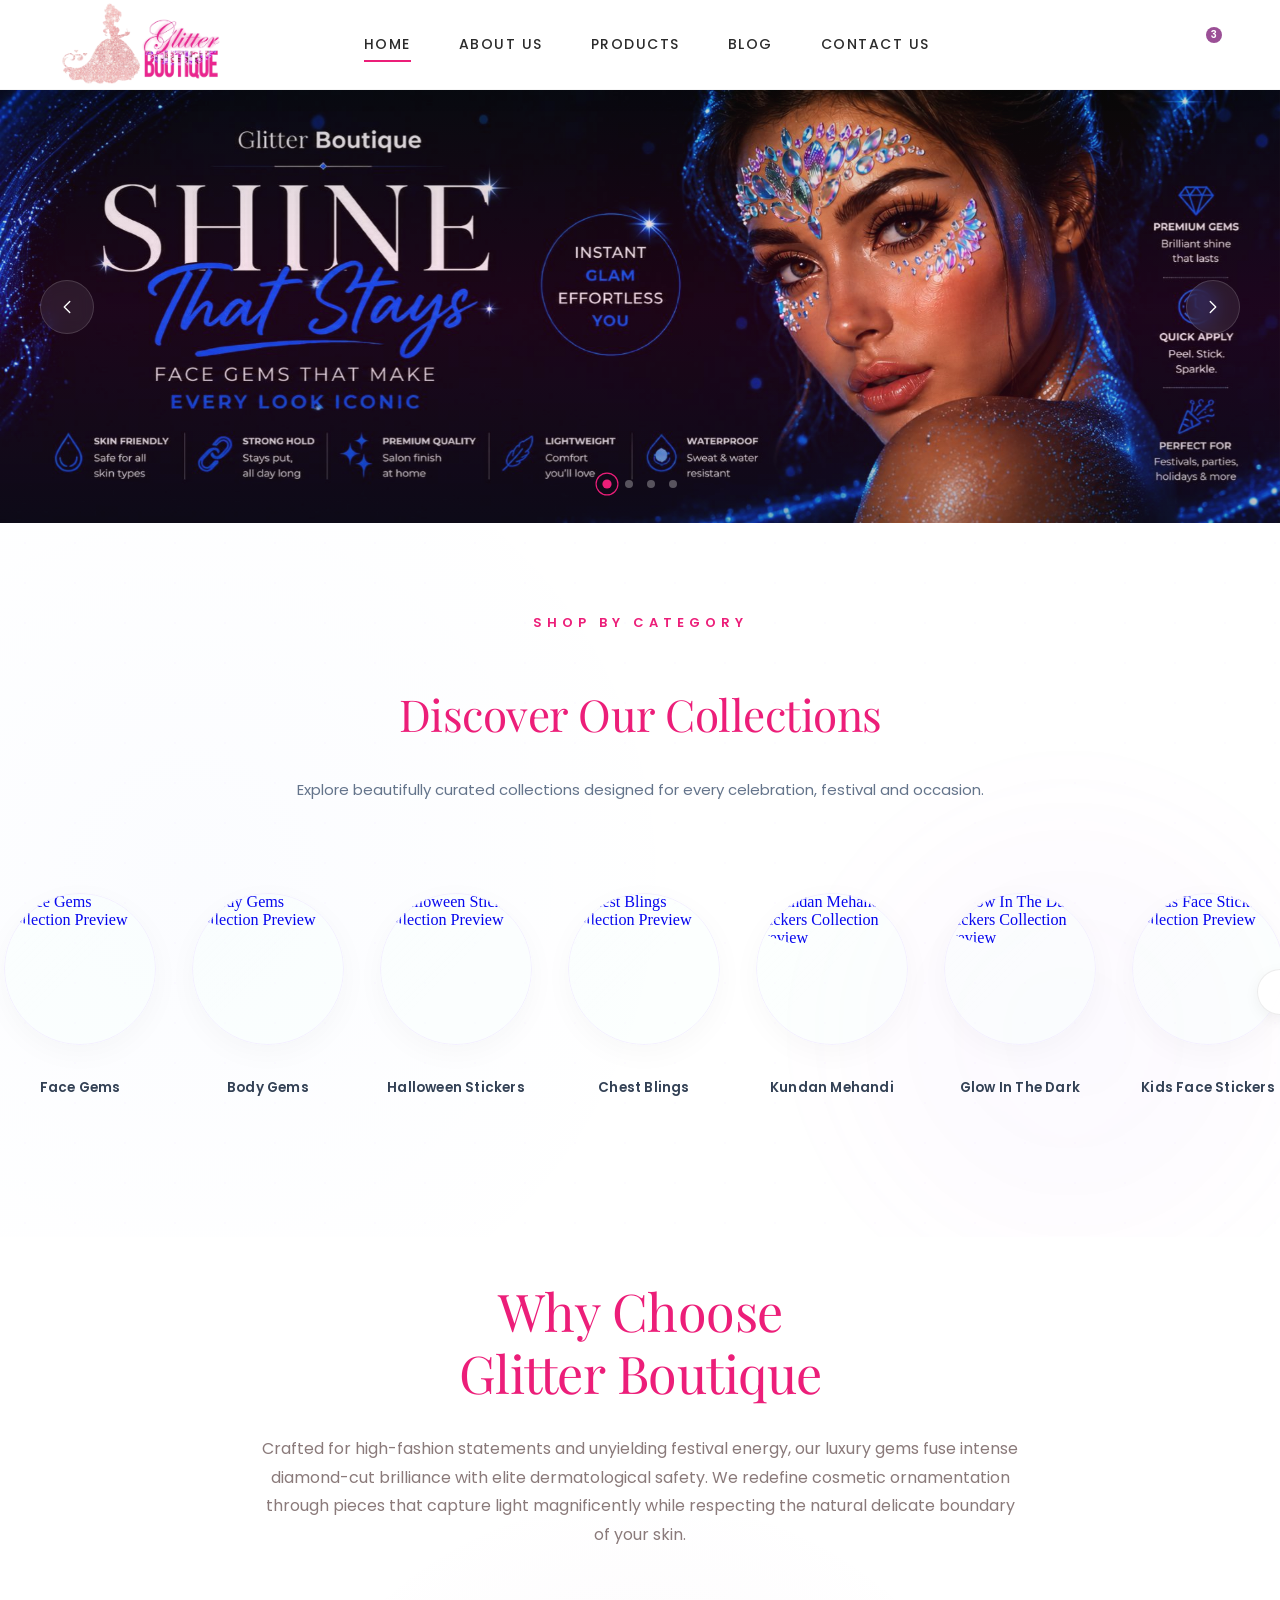
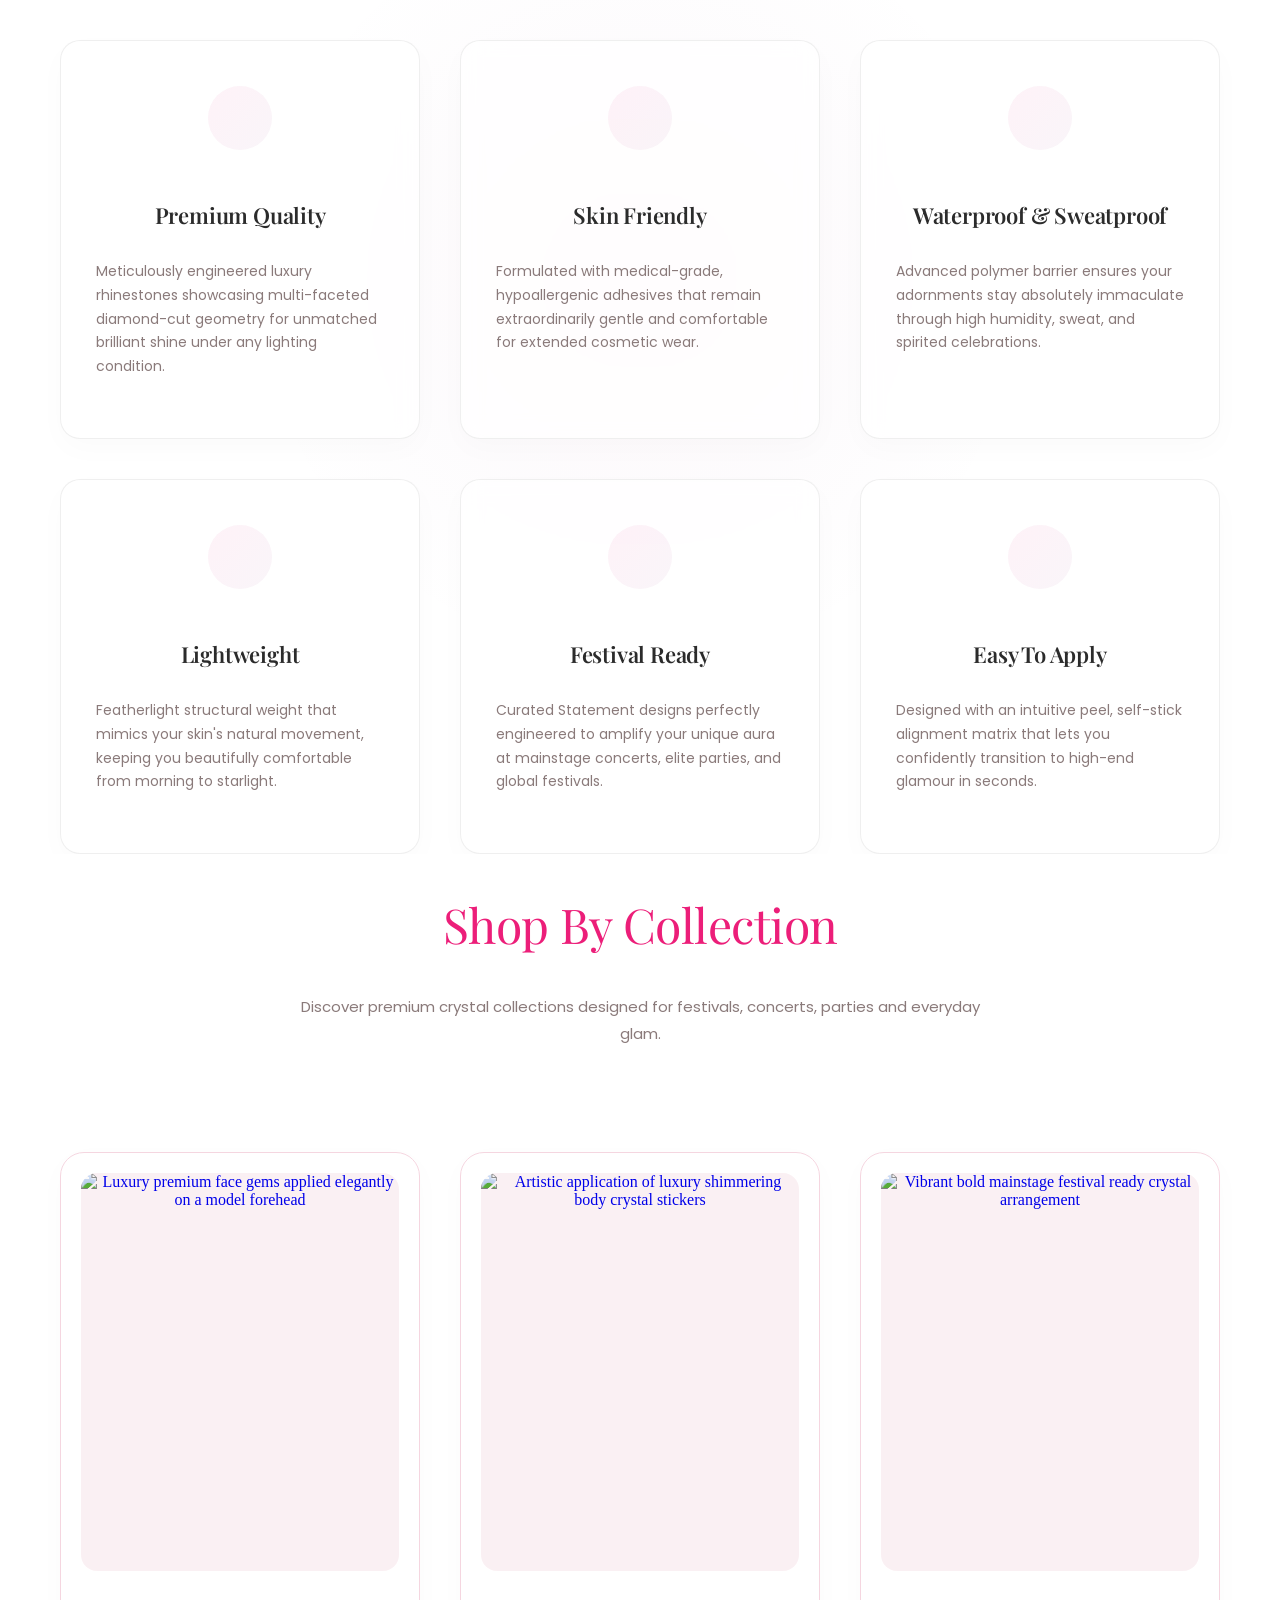
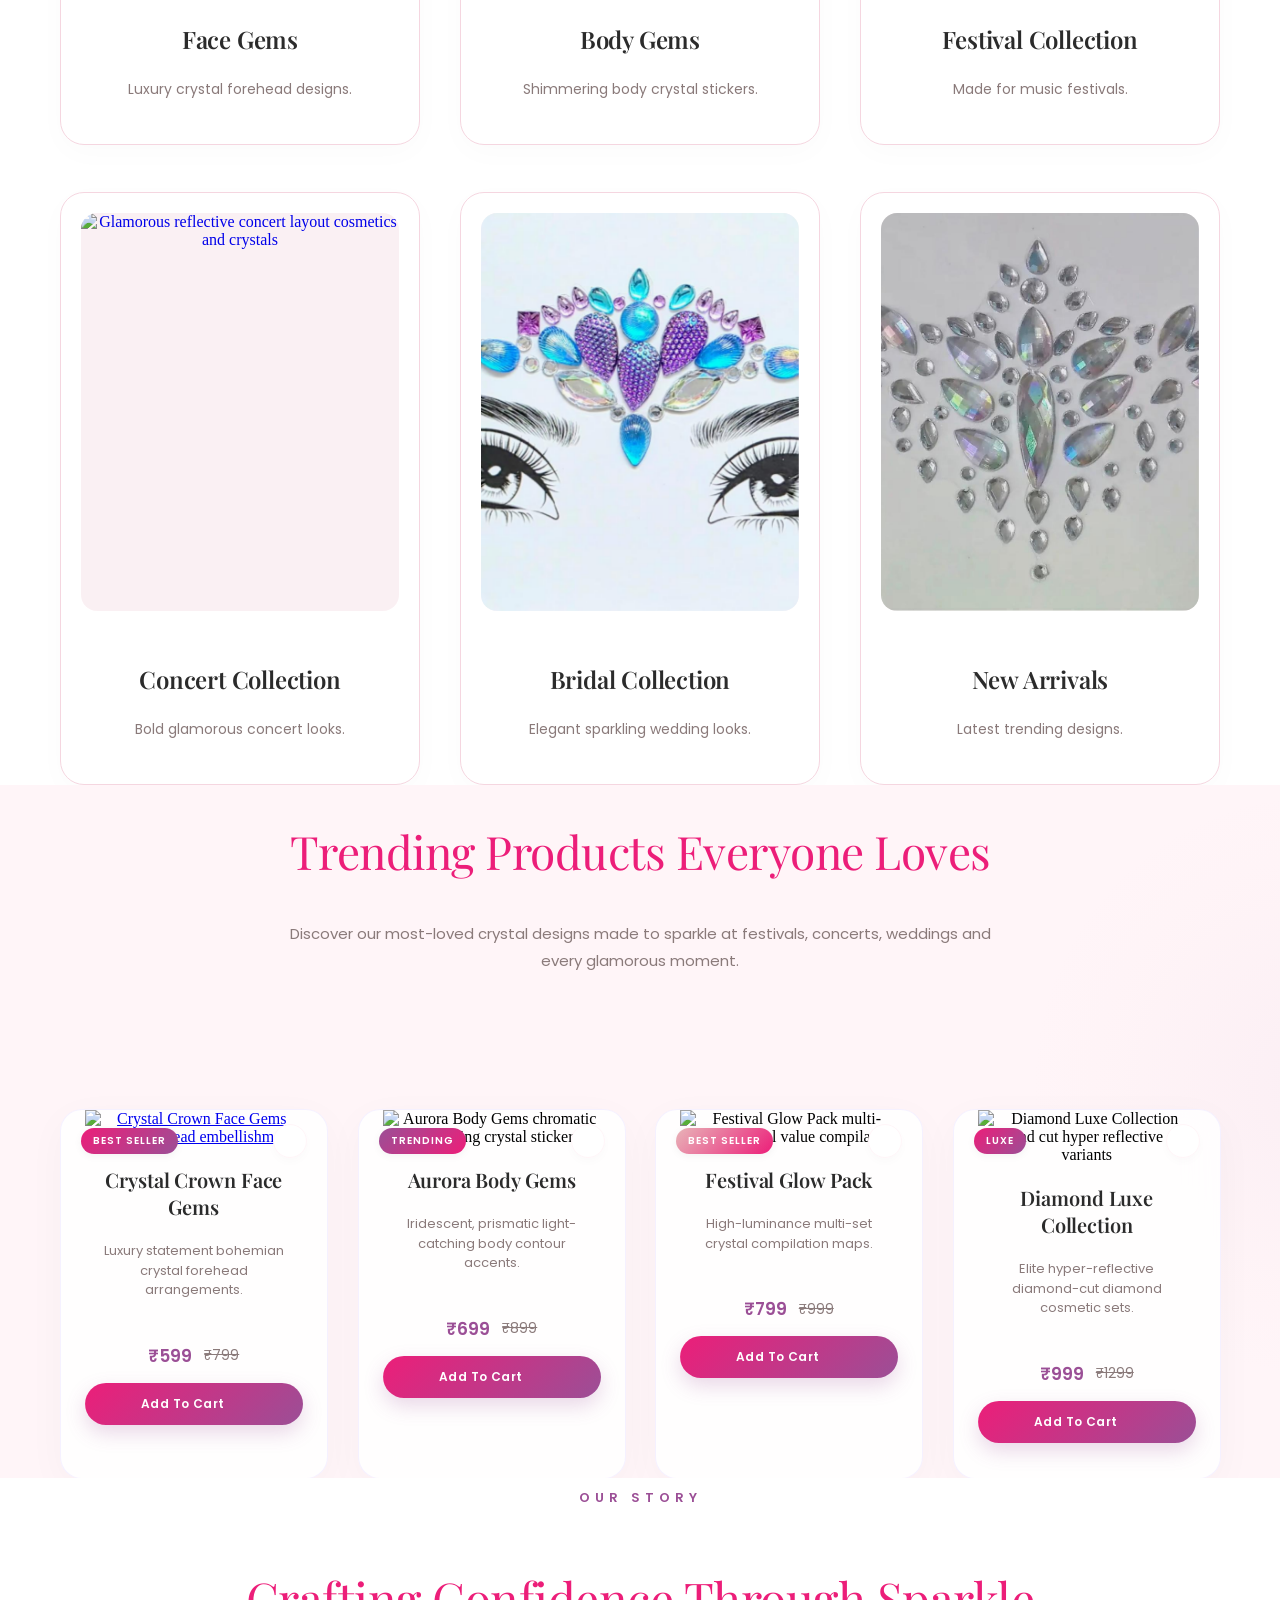
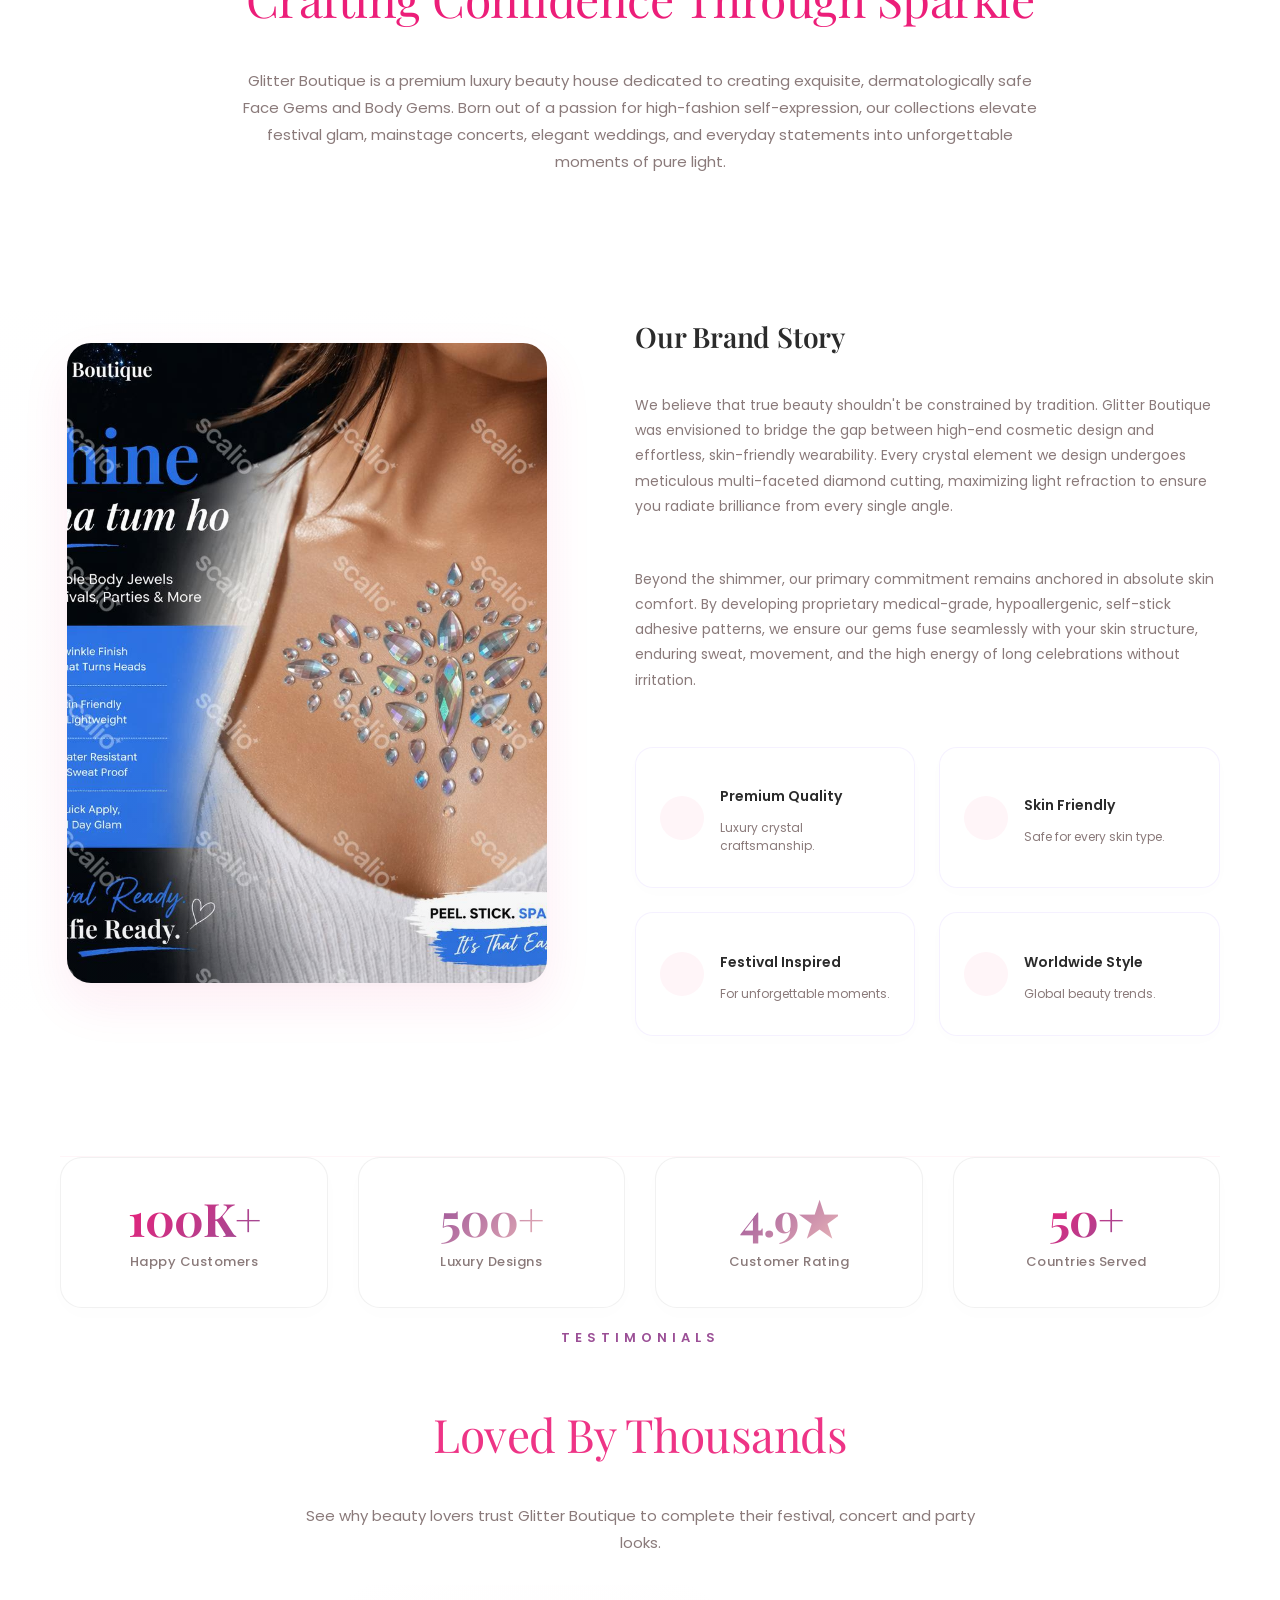
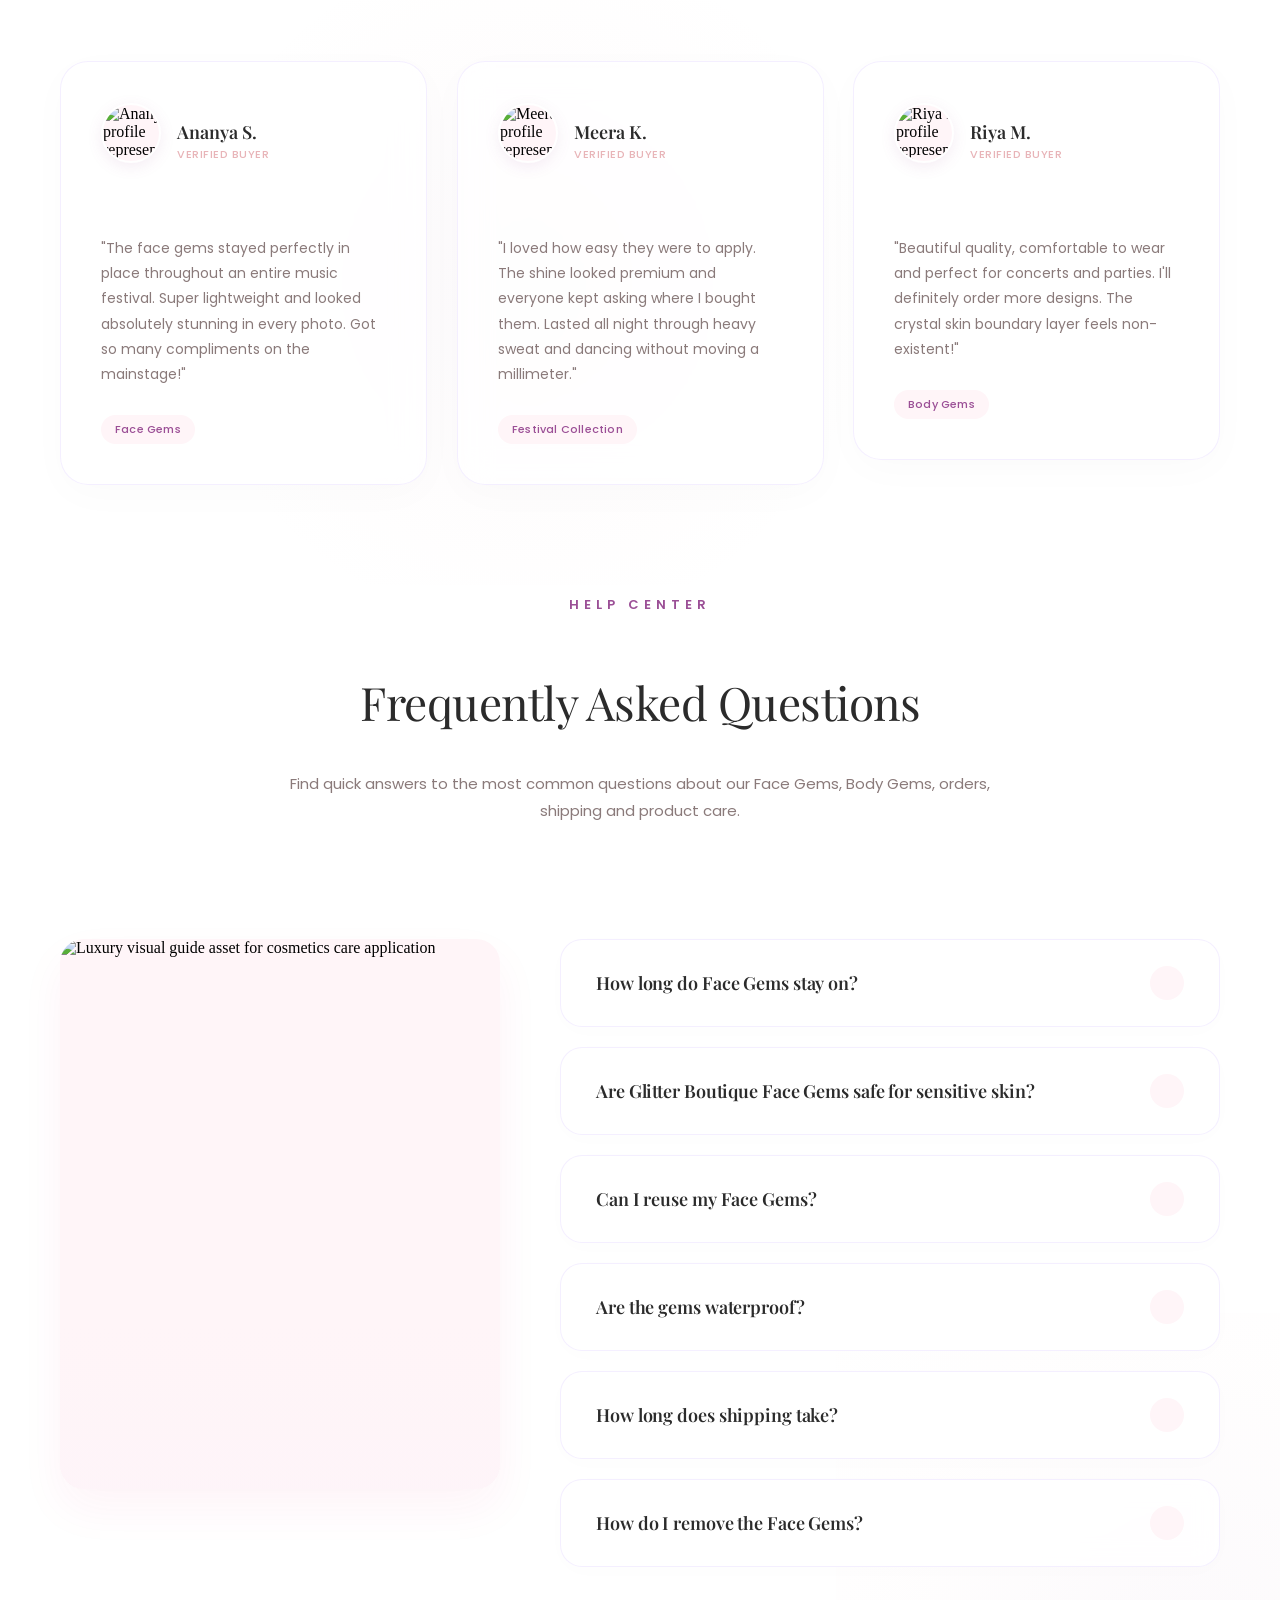
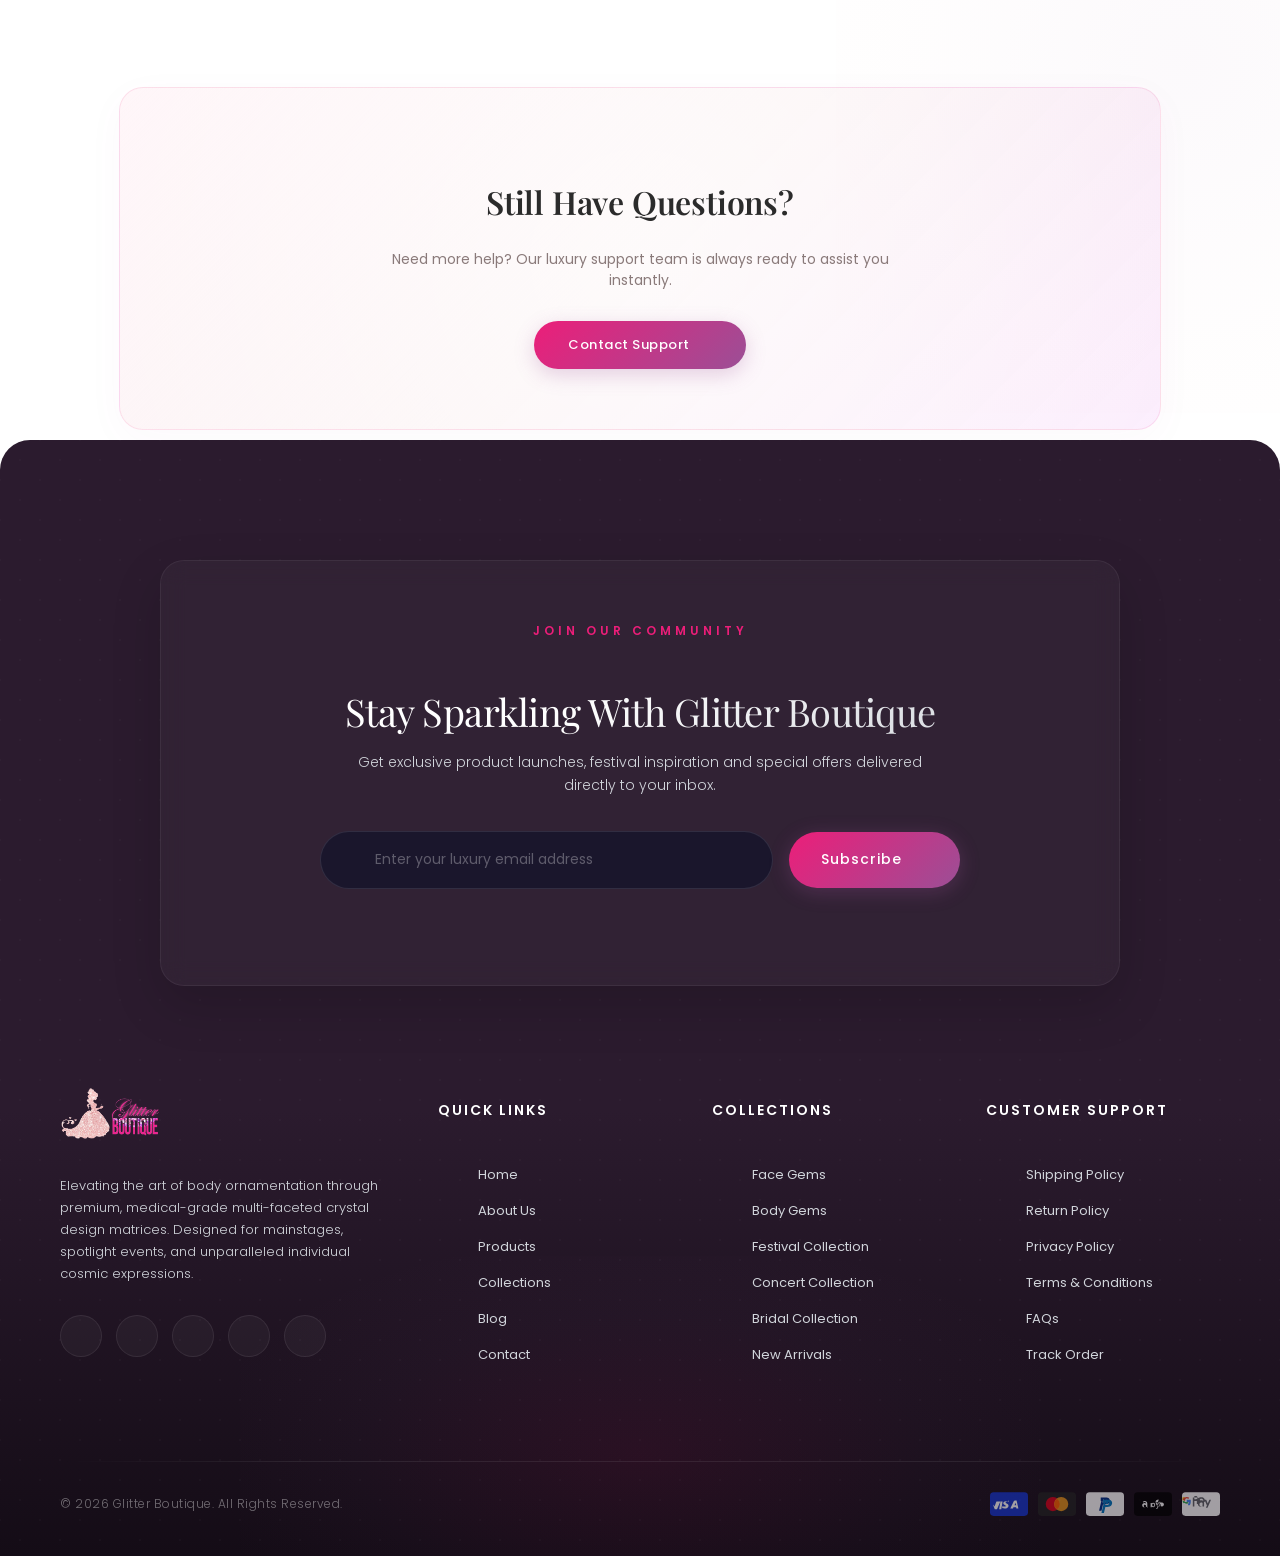
==== commit ae640591: "add products page and single page" ====
--- a/index.html
+++ b/index.html
@@ -35,7 +35,8 @@
             <!-- Central Desktop Navigation Map -->
             <nav class="gb-navbar-desktop-nav" aria-label="Main Desktop Navigation">
                 <ul class="gb-navbar-menu-list">
-                    <li class="gb-navbar-menu-item"><a href="index.html" class="gb-navbar-menu-link gb-navbar-active">Home</a>
+                    <li class="gb-navbar-menu-item"><a href="index.html"
+                            class="gb-navbar-menu-link gb-navbar-active">Home</a>
                     </li>
                     <li class="gb-navbar-menu-item"><a href="about_us.html" class="gb-navbar-menu-link">About Us</a>
                     </li>
@@ -94,11 +95,13 @@
                 <ul class="gb-navbar-mobile-list">
                     <li class="gb-navbar-mobile-item"><a href="index.html"
                             class="gb-navbar-mobile-link gb-navbar-mobile-active">Home</a></li>
-                    <li class="gb-navbar-mobile-item"><a href="about_us.html" class="gb-navbar-mobile-link">About Us</a></li>
+                    <li class="gb-navbar-mobile-item"><a href="about_us.html" class="gb-navbar-mobile-link">About Us</a>
+                    </li>
                     <li class="gb-navbar-mobile-item"><a href="products.html" class="gb-navbar-mobile-link">Products</a>
                     </li>
                     <li class="gb-navbar-mobile-item"><a href="blog.html" class="gb-navbar-mobile-link">Blog</a></li>
-                    <li class="gb-navbar-mobile-item"><a href="contact.html" class="gb-navbar-mobile-link">Contact Us</a>
+                    <li class="gb-navbar-mobile-item"><a href="contact.html" class="gb-navbar-mobile-link">Contact
+                            Us</a>
                     </li>
                 </ul>
             </nav>
@@ -210,165 +213,196 @@
 ===================================================== -->
 
 
-<!-- ========================================================
+    <!-- ========================================================
    HOME PAGE - SHOP BY CATEGORIES START
 ======================================================== -->
-<section class="gb-home-category" aria-labelledby="gb-home-category-main-title">
-    <!-- Luxury backdrop mesh ambient illumination shapes -->
-    <div class="gb-home-category-ambient-mesh" aria-hidden="true"></div>
-    <div class="gb-home-category-glow-purple" aria-hidden="true"></div>
-    <div class="gb-home-category-glitter-particles" aria-hidden="true"></div>
-
-    <div class="gb-home-category-wrapper">
-        
-        <!-- Symmetrical Section Header -->
-        <header class="gb-home-category-header">
-            <span class="gb-home-category-tagline">Shop By Category</span>
-            <h2 id="gb-home-category-main-title" class="gb-home-category-heading">Discover Our Collections</h2>
-            <p class="gb-home-category-lead-text">
-                Explore beautifully curated collections designed for every celebration, festival and occasion.
-            </p>
-        </header>
-
-        <!-- Kinetic Slider Runway Track Workspace -->
-        <div class="gb-home-category-slider-workspace gb-home-category-reveal">
-            
-            <!-- Directional Navigation Matrix Controllers -->
-            <button class="gb-home-category-arrow gb-home-category-arrow-left" id="gb-home-cat-arrow-prev" aria-label="Scroll left category items" aria-controls="gb-home-cat-track-view">
-                <i data-lucide="chevron-left" aria-hidden="true"></i>
-            </button>
-            <button class="gb-home-category-arrow gb-home-category-arrow-right" id="gb-home-cat-arrow-next" aria-label="Scroll right category items" aria-controls="gb-home-cat-track-view">
-                <i data-lucide="chevron-right" aria-hidden="true"></i>
-            </button>
-
-            <!-- Draggable Viewport Carousel Track Window -->
-            <div class="gb-home-category-slider-track" id="gb-home-cat-track-view" role="region" aria-label="Product categories carousel slider">
-                
-                <!-- Category 01: Face Gems -->
-                <a href="products.html?category=face-gems" class="gb-home-category-card" draggable="false">
-                    <div class="gb-home-category-circle-frame">
-                        <div class="gb-home-category-ring-gradient" aria-hidden="true"></div>
-                        <img class="gb-home-category-image" src="https://theraggletagglegypsy.co.za/wp-content/uploads/2023/06/56b42055e032f036e9f3c8fa8bf41a66.jpg" alt="Face Gems Collection Preview" draggable="false">
-                        <div class="gb-home-category-glass-glare" aria-hidden="true"></div>
-                    </div>
-                    <h3 class="gb-home-category-title">Face Gems</h3>
-                </a>
-
-                <!-- Category 02: Body Gems -->
-                <a href="products.html?category=body-gems" class="gb-home-category-card" draggable="false">
-                    <div class="gb-home-category-circle-frame">
-                        <div class="gb-home-category-ring-gradient" aria-hidden="true"></div>
-                        <img class="gb-home-category-image" src="https://m.media-amazon.com/images/I/71DRgEfLrML._AC_UF350,350_QL80_.jpg" alt="Body Gems Collection Preview" draggable="false">
-                        <div class="gb-home-category-glass-glare" aria-hidden="true"></div>
-                    </div>
-                    <h3 class="gb-home-category-title">Body Gems</h3>
-                </a>
-
-                <!-- Category 03: Halloween Stickers -->
-                <a href="products.html?category=halloween-stickers" class="gb-home-category-card" draggable="false">
-                    <div class="gb-home-category-circle-frame">
-                        <div class="gb-home-category-ring-gradient" aria-hidden="true"></div>
-                        <img class="gb-home-category-image" src="https://encrypted-tbn0.gstatic.com/images?q=tbn:ANd9GcTVy7LxqrAIVAeIUxJN496ohZL8tJUqkZ5HfCxUGgOM-Q&s=10" alt="Halloween Stickers Collection Preview" draggable="false">
-                        <div class="gb-home-category-glass-glare" aria-hidden="true"></div>
-                    </div>
-                    <h3 class="gb-home-category-title">Halloween Stickers</h3>
-                </a>
-
-                <!-- Category 04: Chest Blings -->
-                <a href="products.html?category=chest-blings" class="gb-home-category-card" draggable="false">
-                    <div class="gb-home-category-circle-frame">
-                        <div class="gb-home-category-ring-gradient" aria-hidden="true"></div>
-                        <img class="gb-home-category-image" src="https://encrypted-tbn0.gstatic.com/images?q=tbn:ANd9GcQw8d7EuBxILh5CwQOjYxUNuxbIUoj6ZHZlGWVzWyfwUg&s=10" alt="Chest Blings Collection Preview" draggable="false">
-                        <div class="gb-home-category-glass-glare" aria-hidden="true"></div>
-                    </div>
-                    <h3 class="gb-home-category-title">Chest Blings</h3>
-                </a>
-
-                <!-- Category 05: Kundan Mehandi Stickers -->
-                <a href="products.html?category=kundan-mehandi-stickers" class="gb-home-category-card" draggable="false">
-                    <div class="gb-home-category-circle-frame">
-                        <div class="gb-home-category-ring-gradient" aria-hidden="true"></div>
-                        <img class="gb-home-category-image" src="https://i.ytimg.com/vi/-o9WC6qXfyc/oardefault.jpg?sqp=-oaymwEYCJUDENAFSFqQAgHyq4qpAwcIARUAAIhC&rs=AOn4CLDNU4C4Ep573KAvGlZsTnmoKuU-pA&usqp=CCk" alt="Kundan Mehandi Stickers Collection Preview" draggable="false">
-                        <div class="gb-home-category-glass-glare" aria-hidden="true"></div>
-                    </div>
-                    <h3 class="gb-home-category-title">Kundan Mehandi</h3>
-                </a>
-
-                <!-- Category 06: Glow In The Dark Stickers -->
-                <a href="products.html?category=glow-in-the-dark-stickers" class="gb-home-category-card" draggable="false">
-                    <div class="gb-home-category-circle-frame">
-                        <div class="gb-home-category-ring-gradient" aria-hidden="true"></div>
-                        <img class="gb-home-category-image" src="https://m.media-amazon.com/images/I/71OKrWuJ+LL.jpg" alt="Glow In The Dark Stickers Collection Preview" draggable="false">
-                        <div class="gb-home-category-glass-glare" aria-hidden="true"></div>
-                    </div>
-                    <h3 class="gb-home-category-title">Glow In The Dark</h3>
-                </a>
-
-                <!-- Category 07: Kids Face Stickers -->
-                <a href="products.html?category=kids-face-stickers" class="gb-home-category-card" draggable="false">
-                    <div class="gb-home-category-circle-frame">
-                        <div class="gb-home-category-ring-gradient" aria-hidden="true"></div>
-                        <img class="gb-home-category-image" src="https://i.pinimg.com/736x/34/50/fa/3450fa30a5f3099e7b2e45a506d1e581.jpg" alt="Kids Face Stickers Collection Preview" draggable="false">
-                        <div class="gb-home-category-glass-glare" aria-hidden="true"></div>
-                    </div>
-                    <h3 class="gb-home-category-title">Kids Face Stickers</h3>
-                </a>
-
-                <!-- Category 08: Belly / Naval Tattoos -->
-                <a href="products.html?category=belly-naval-tattoos" class="gb-home-category-card" draggable="false">
-                    <div class="gb-home-category-circle-frame">
-                        <div class="gb-home-category-ring-gradient" aria-hidden="true"></div>
-                        <img class="gb-home-category-image" src="https://encrypted-tbn0.gstatic.com/images?q=tbn:ANd9GcQxF1WcKRSwhbC2JdLWPLQVAKFWy9isIFWccCL459Dafw&s=10" alt="Belly / Naval Tattoos Collection Preview" draggable="false">
-                        <div class="gb-home-category-glass-glare" aria-hidden="true"></div>
-                    </div>
-                    <h3 class="gb-home-category-title">Belly / Naval Tattoos</h3>
-                </a>
-
-                <!-- Category 09: Potlis -->
-                <a href="products.html?category=potlis" class="gb-home-category-card" draggable="false">
-                    <div class="gb-home-category-circle-frame">
-                        <div class="gb-home-category-ring-gradient" aria-hidden="true"></div>
-                        <img class="gb-home-category-image" src="https://whimsyindia.com/cdn/shop/files/DSCF1549.jpg?v=1738908785&width=3378" alt="Potlis Bags Collection Preview" draggable="false">
-                        <div class="gb-home-category-glass-glare" aria-hidden="true"></div>
-                    </div>
-                    <h3 class="gb-home-category-title">Potlis</h3>
-                </a>
-
-                <!-- Category 10: Clutch Bags -->
-                <a href="products.html?category=clutch-bags" class="gb-home-category-card" draggable="false">
-                    <div class="gb-home-category-circle-frame">
-                        <div class="gb-home-category-ring-gradient" aria-hidden="true"></div>
-                        <img class="gb-home-category-image" src="https://i.pinimg.com/474x/28/a0/da/28a0daa59966140b6f947683878d298c.jpg" alt="Clutch Bags Collection Preview" draggable="false">
-                        <div class="gb-home-category-glass-glare" aria-hidden="true"></div>
-                    </div>
-                    <h3 class="gb-home-category-title">Clutch Bags</h3>
-                </a>
-
-                <!-- Category 11: Organisers -->
-                <a href="products.html?category=organisers" class="gb-home-category-card" draggable="false">
-                    <div class="gb-home-category-circle-frame">
-                        <div class="gb-home-category-ring-gradient" aria-hidden="true"></div>
-                        <img class="gb-home-category-image" src="https://m.media-amazon.com/images/I/51P9xpBWZ1L._AC_UF1000,1000_QL80_.jpg" alt="Organisers Storage Collection Preview" draggable="false">
-                        <div class="gb-home-category-glass-glare" aria-hidden="true"></div>
-                    </div>
-                    <h3 class="gb-home-category-title">Organisers</h3>
-                </a>
-
-                <!-- Category 12: Luxe Makeup Pouches -->
-                <a href="products.html?category=luxe-makeup-pouches" class="gb-home-category-card" draggable="false">
-                    <div class="gb-home-category-circle-frame">
-                        <div class="gb-home-category-ring-gradient" aria-hidden="true"></div>
-                        <img class="gb-home-category-image" src="https://rukminim1.flixcart.com/image/480/480/xif0q/tattoo-kit/d/a/o/crystal-tears-face-decoration-sticker-glitter-eye-bindi-stickers-original-imagv3zyc4pen9qg.jpeg?q=80" alt="Luxe Makeup Pouches Collection Preview" draggable="false">
-                        <div class="gb-home-category-glass-glare" aria-hidden="true"></div>
-                    </div>
-                    <h3 class="gb-home-category-title">Luxe Makeup Pouches</h3>
-                </a>
-
+    <section class="gb-home-category" aria-labelledby="gb-home-category-main-title">
+        <!-- Luxury backdrop mesh ambient illumination shapes -->
+        <div class="gb-home-category-ambient-mesh" aria-hidden="true"></div>
+        <div class="gb-home-category-glow-purple" aria-hidden="true"></div>
+        <div class="gb-home-category-glitter-particles" aria-hidden="true"></div>
+
+        <div class="gb-home-category-wrapper">
+
+            <!-- Symmetrical Section Header -->
+            <header class="gb-home-category-header">
+                <span class="gb-home-category-tagline">Shop By Category</span>
+                <h2 id="gb-home-category-main-title" class="gb-home-category-heading">Discover Our Collections</h2>
+                <p class="gb-home-category-lead-text">
+                    Explore beautifully curated collections designed for every celebration, festival and occasion.
+                </p>
+            </header>
+
+            <!-- Kinetic Slider Runway Track Workspace -->
+            <div class="gb-home-category-slider-workspace gb-home-category-reveal">
+
+                <!-- Directional Navigation Matrix Controllers -->
+                <button class="gb-home-category-arrow gb-home-category-arrow-left" id="gb-home-cat-arrow-prev"
+                    aria-label="Scroll left category items" aria-controls="gb-home-cat-track-view">
+                    <i data-lucide="chevron-left" aria-hidden="true"></i>
+                </button>
+                <button class="gb-home-category-arrow gb-home-category-arrow-right" id="gb-home-cat-arrow-next"
+                    aria-label="Scroll right category items" aria-controls="gb-home-cat-track-view">
+                    <i data-lucide="chevron-right" aria-hidden="true"></i>
+                </button>
+
+                <!-- Draggable Viewport Carousel Track Window -->
+                <div class="gb-home-category-slider-track" id="gb-home-cat-track-view" role="region"
+                    aria-label="Product categories carousel slider">
+
+                    <!-- Category 01: Face Gems -->
+                    <a href="products.html?category=face-gems" class="gb-home-category-card" draggable="false">
+                        <div class="gb-home-category-circle-frame">
+                            <div class="gb-home-category-ring-gradient" aria-hidden="true"></div>
+                            <img class="gb-home-category-image"
+                                src="https://theraggletagglegypsy.co.za/wp-content/uploads/2023/06/56b42055e032f036e9f3c8fa8bf41a66.jpg"
+                                alt="Face Gems Collection Preview" draggable="false">
+                            <div class="gb-home-category-glass-glare" aria-hidden="true"></div>
+                        </div>
+                        <h3 class="gb-home-category-title">Face Gems</h3>
+                    </a>
+
+                    <!-- Category 02: Body Gems -->
+                    <a href="products.html?category=body-gems" class="gb-home-category-card" draggable="false">
+                        <div class="gb-home-category-circle-frame">
+                            <div class="gb-home-category-ring-gradient" aria-hidden="true"></div>
+                            <img class="gb-home-category-image"
+                                src="https://m.media-amazon.com/images/I/71DRgEfLrML._AC_UF350,350_QL80_.jpg"
+                                alt="Body Gems Collection Preview" draggable="false">
+                            <div class="gb-home-category-glass-glare" aria-hidden="true"></div>
+                        </div>
+                        <h3 class="gb-home-category-title">Body Gems</h3>
+                    </a>
+
+                    <!-- Category 03: Halloween Stickers -->
+                    <a href="products.html?category=halloween-stickers" class="gb-home-category-card" draggable="false">
+                        <div class="gb-home-category-circle-frame">
+                            <div class="gb-home-category-ring-gradient" aria-hidden="true"></div>
+                            <img class="gb-home-category-image"
+                                src="https://encrypted-tbn0.gstatic.com/images?q=tbn:ANd9GcTVy7LxqrAIVAeIUxJN496ohZL8tJUqkZ5HfCxUGgOM-Q&s=10"
+                                alt="Halloween Stickers Collection Preview" draggable="false">
+                            <div class="gb-home-category-glass-glare" aria-hidden="true"></div>
+                        </div>
+                        <h3 class="gb-home-category-title">Halloween Stickers</h3>
+                    </a>
+
+                    <!-- Category 04: Chest Blings -->
+                    <a href="products.html?category=chest-blings" class="gb-home-category-card" draggable="false">
+                        <div class="gb-home-category-circle-frame">
+                            <div class="gb-home-category-ring-gradient" aria-hidden="true"></div>
+                            <img class="gb-home-category-image"
+                                src="https://encrypted-tbn0.gstatic.com/images?q=tbn:ANd9GcQw8d7EuBxILh5CwQOjYxUNuxbIUoj6ZHZlGWVzWyfwUg&s=10"
+                                alt="Chest Blings Collection Preview" draggable="false">
+                            <div class="gb-home-category-glass-glare" aria-hidden="true"></div>
+                        </div>
+                        <h3 class="gb-home-category-title">Chest Blings</h3>
+                    </a>
+
+                    <!-- Category 05: Kundan Mehandi Stickers -->
+                    <a href="products.html?category=kundan-mehandi-stickers" class="gb-home-category-card"
+                        draggable="false">
+                        <div class="gb-home-category-circle-frame">
+                            <div class="gb-home-category-ring-gradient" aria-hidden="true"></div>
+                            <img class="gb-home-category-image"
+                                src="https://i.ytimg.com/vi/-o9WC6qXfyc/oardefault.jpg?sqp=-oaymwEYCJUDENAFSFqQAgHyq4qpAwcIARUAAIhC&rs=AOn4CLDNU4C4Ep573KAvGlZsTnmoKuU-pA&usqp=CCk"
+                                alt="Kundan Mehandi Stickers Collection Preview" draggable="false">
+                            <div class="gb-home-category-glass-glare" aria-hidden="true"></div>
+                        </div>
+                        <h3 class="gb-home-category-title">Kundan Mehandi</h3>
+                    </a>
+
+                    <!-- Category 06: Glow In The Dark Stickers -->
+                    <a href="products.html?category=glow-in-the-dark-stickers" class="gb-home-category-card"
+                        draggable="false">
+                        <div class="gb-home-category-circle-frame">
+                            <div class="gb-home-category-ring-gradient" aria-hidden="true"></div>
+                            <img class="gb-home-category-image"
+                                src="https://m.media-amazon.com/images/I/71OKrWuJ+LL.jpg"
+                                alt="Glow In The Dark Stickers Collection Preview" draggable="false">
+                            <div class="gb-home-category-glass-glare" aria-hidden="true"></div>
+                        </div>
+                        <h3 class="gb-home-category-title">Glow In The Dark</h3>
+                    </a>
+
+                    <!-- Category 07: Kids Face Stickers -->
+                    <a href="products.html?category=kids-face-stickers" class="gb-home-category-card" draggable="false">
+                        <div class="gb-home-category-circle-frame">
+                            <div class="gb-home-category-ring-gradient" aria-hidden="true"></div>
+                            <img class="gb-home-category-image"
+                                src="https://i.pinimg.com/736x/34/50/fa/3450fa30a5f3099e7b2e45a506d1e581.jpg"
+                                alt="Kids Face Stickers Collection Preview" draggable="false">
+                            <div class="gb-home-category-glass-glare" aria-hidden="true"></div>
+                        </div>
+                        <h3 class="gb-home-category-title">Kids Face Stickers</h3>
+                    </a>
+
+                    <!-- Category 08: Belly / Naval Tattoos -->
+                    <a href="products.html?category=belly-naval-tattoos" class="gb-home-category-card"
+                        draggable="false">
+                        <div class="gb-home-category-circle-frame">
+                            <div class="gb-home-category-ring-gradient" aria-hidden="true"></div>
+                            <img class="gb-home-category-image"
+                                src="https://encrypted-tbn0.gstatic.com/images?q=tbn:ANd9GcQxF1WcKRSwhbC2JdLWPLQVAKFWy9isIFWccCL459Dafw&s=10"
+                                alt="Belly / Naval Tattoos Collection Preview" draggable="false">
+                            <div class="gb-home-category-glass-glare" aria-hidden="true"></div>
+                        </div>
+                        <h3 class="gb-home-category-title">Belly / Naval Tattoos</h3>
+                    </a>
+
+                    <!-- Category 09: Potlis -->
+                    <a href="products.html?category=potlis" class="gb-home-category-card" draggable="false">
+                        <div class="gb-home-category-circle-frame">
+                            <div class="gb-home-category-ring-gradient" aria-hidden="true"></div>
+                            <img class="gb-home-category-image"
+                                src="https://whimsyindia.com/cdn/shop/files/DSCF1549.jpg?v=1738908785&width=3378"
+                                alt="Potlis Bags Collection Preview" draggable="false">
+                            <div class="gb-home-category-glass-glare" aria-hidden="true"></div>
+                        </div>
+                        <h3 class="gb-home-category-title">Potlis</h3>
+                    </a>
+
+                    <!-- Category 10: Clutch Bags -->
+                    <a href="products.html?category=clutch-bags" class="gb-home-category-card" draggable="false">
+                        <div class="gb-home-category-circle-frame">
+                            <div class="gb-home-category-ring-gradient" aria-hidden="true"></div>
+                            <img class="gb-home-category-image"
+                                src="https://i.pinimg.com/474x/28/a0/da/28a0daa59966140b6f947683878d298c.jpg"
+                                alt="Clutch Bags Collection Preview" draggable="false">
+                            <div class="gb-home-category-glass-glare" aria-hidden="true"></div>
+                        </div>
+                        <h3 class="gb-home-category-title">Clutch Bags</h3>
+                    </a>
+
+                    <!-- Category 11: Organisers -->
+                    <a href="products.html?category=organisers" class="gb-home-category-card" draggable="false">
+                        <div class="gb-home-category-circle-frame">
+                            <div class="gb-home-category-ring-gradient" aria-hidden="true"></div>
+                            <img class="gb-home-category-image"
+                                src="https://m.media-amazon.com/images/I/51P9xpBWZ1L._AC_UF1000,1000_QL80_.jpg"
+                                alt="Organisers Storage Collection Preview" draggable="false">
+                            <div class="gb-home-category-glass-glare" aria-hidden="true"></div>
+                        </div>
+                        <h3 class="gb-home-category-title">Organisers</h3>
+                    </a>
+
+                    <!-- Category 12: Luxe Makeup Pouches -->
+                    <a href="products.html?category=luxe-makeup-pouches" class="gb-home-category-card"
+                        draggable="false">
+                        <div class="gb-home-category-circle-frame">
+                            <div class="gb-home-category-ring-gradient" aria-hidden="true"></div>
+                            <img class="gb-home-category-image"
+                                src="https://rukminim1.flixcart.com/image/480/480/xif0q/tattoo-kit/d/a/o/crystal-tears-face-decoration-sticker-glitter-eye-bindi-stickers-original-imagv3zyc4pen9qg.jpeg?q=80"
+                                alt="Luxe Makeup Pouches Collection Preview" draggable="false">
+                            <div class="gb-home-category-glass-glare" aria-hidden="true"></div>
+                        </div>
+                        <h3 class="gb-home-category-title">Luxe Makeup Pouches</h3>
+                    </a>
+
+                </div>
             </div>
         </div>
-    </div>
-</section>
-<!-- ========================================================
+    </section>
+    <!-- ========================================================
    HOME PAGE - SHOP BY CATEGORIES END
     <!-- ======================================================
    WHY CHOOSE GLITTER BOUTIQUE START
@@ -615,21 +649,26 @@
                 <article class="gb-product-card">
                     <!-- Floating Action Matrix Overlays -->
                     <div class="gb-product-badge gb-product-badge-gradient-1">Best Seller</div>
-                    <button class="gb-product-action-btn gb-product-wishlist-btn"
+                    <button class="gb-product-action-btn gb-product-wishlist-btn" type="button"
+                        title="Add Crystal Crown Face Gems to Wishlist"
                         aria-label="Add Crystal Crown Face Gems to Wishlist">
                         <i data-lucide="heart" class="gb-product-action-icon"></i>
                     </button>
 
                     <!-- Overlapping Floating Canvas Frame -->
                     <div class="gb-product-image-container">
-                        <img class="gb-product-image" src="https://m.media-amazon.com/images/I/71QAyqagI-L.jpg"
-                            alt="Crystal Crown Face Gems luxury forehead embellishment" loading="lazy" decoding="async">
+                        <a href="./single_product.html" aria-label="View Crystal Crown Face Gems details">
+                            <img class="gb-product-image" src="https://m.media-amazon.com/images/I/71QAyqagI-L.jpg"
+                                alt="Crystal Crown Face Gems luxury forehead embellishment" loading="lazy"
+                                decoding="async">
+                        </a>
                         <div class="gb-product-quickview-mask">
-                            <button class="gb-product-quickview-trigger"
+                            <a href="./single_product.html" class="gb-product-quickview-trigger"
+                                title="Quick view Crystal Crown Face Gems"
                                 aria-label="Quick view Crystal Crown Face Gems">
                                 <i data-lucide="eye"></i>
                                 <span>Quick View</span>
-                            </button>
+                            </a>
                         </div>
                     </div>
 
@@ -650,6 +689,12 @@
                             <span class="gb-product-price-current">₹599</span>
                             <span class="gb-product-price-old">₹799</span>
                         </div>
+
+                        <button type="button" class="gb-products-card-link" data-gb-home-add-cart
+                            data-gb-products-add-cart aria-label="Add Crystal Crown Face Gems to cart">
+                            <span>Add To Cart</span>
+                            <i data-lucide="shopping-bag" aria-hidden="true"></i>
+                        </button>
                     </div>
                 </article>
 
@@ -657,8 +702,8 @@
                 <article class="gb-product-card">
                     <!-- Floating Action Matrix Overlays -->
                     <div class="gb-product-badge gb-product-badge-gradient-2">Trending</div>
-                    <button class="gb-product-action-btn gb-product-wishlist-btn"
-                        aria-label="Add Aurora Body Gems to Wishlist">
+                    <button class="gb-product-action-btn gb-product-wishlist-btn" type="button"
+                        title="Add Aurora Body Gems to Wishlist" aria-label="Add Aurora Body Gems to Wishlist">
                         <i data-lucide="heart" class="gb-product-action-icon"></i>
                     </button>
 
@@ -669,7 +714,8 @@
                             alt="Aurora Body Gems chromatic shimmering crystal stickers" loading="lazy"
                             decoding="async">
                         <div class="gb-product-quickview-mask">
-                            <button class="gb-product-quickview-trigger" aria-label="Quick view Aurora Body Gems">
+                            <button class="gb-product-quickview-trigger" type="button"
+                                title="Quick view Aurora Body Gems" aria-label="Quick view Aurora Body Gems">
                                 <i data-lucide="eye"></i>
                                 <span>Quick View</span>
                             </button>
@@ -693,6 +739,12 @@
                             <span class="gb-product-price-current">₹699</span>
                             <span class="gb-product-price-old">₹899</span>
                         </div>
+
+                        <button type="button" class="gb-products-card-link" data-gb-home-add-cart
+                            data-gb-products-add-cart aria-label="Add Aurora Body Gems to cart">
+                            <span>Add To Cart</span>
+                            <i data-lucide="shopping-bag" aria-hidden="true"></i>
+                        </button>
                     </div>
                 </article>
 
@@ -700,8 +752,8 @@
                 <article class="gb-product-card">
                     <!-- Floating Action Matrix Overlays -->
                     <div class="gb-product-badge gb-product-badge-gradient-3">Best Seller</div>
-                    <button class="gb-product-action-btn gb-product-wishlist-btn"
-                        aria-label="Add Festival Glow Pack to Wishlist">
+                    <button class="gb-product-action-btn gb-product-wishlist-btn" type="button"
+                        title="Add Festival Glow Pack to Wishlist" aria-label="Add Festival Glow Pack to Wishlist">
                         <i data-lucide="heart" class="gb-product-action-icon"></i>
                     </button>
 
@@ -712,7 +764,8 @@
                             alt="Festival Glow Pack multi-colored crystal value compilation" loading="lazy"
                             decoding="async">
                         <div class="gb-product-quickview-mask">
-                            <button class="gb-product-quickview-trigger" aria-label="Quick view Festival Glow Pack">
+                            <button class="gb-product-quickview-trigger" type="button"
+                                title="Quick view Festival Glow Pack" aria-label="Quick view Festival Glow Pack">
                                 <i data-lucide="eye"></i>
                                 <span>Quick View</span>
                             </button>
@@ -736,6 +789,12 @@
                             <span class="gb-product-price-current">₹799</span>
                             <span class="gb-product-price-old">₹999</span>
                         </div>
+
+                        <button type="button" class="gb-products-card-link" data-gb-home-add-cart
+                            data-gb-products-add-cart aria-label="Add Festival Glow Pack to cart">
+                            <span>Add To Cart</span>
+                            <i data-lucide="shopping-bag" aria-hidden="true"></i>
+                        </button>
                     </div>
                 </article>
 
@@ -743,7 +802,8 @@
                 <article class="gb-product-card">
                     <!-- Floating Action Matrix Overlays -->
                     <div class="gb-product-badge gb-product-badge-gradient-1">Luxe</div>
-                    <button class="gb-product-action-btn gb-product-wishlist-btn"
+                    <button class="gb-product-action-btn gb-product-wishlist-btn" type="button"
+                        title="Add Diamond Luxe Collection to Wishlist"
                         aria-label="Add Diamond Luxe Collection to Wishlist">
                         <i data-lucide="heart" class="gb-product-action-icon"></i>
                     </button>
@@ -755,7 +815,8 @@
                             alt="Diamond Luxe Collection diamond cut hyper reflective gem variants" loading="lazy"
                             decoding="async">
                         <div class="gb-product-quickview-mask">
-                            <button class="gb-product-quickview-trigger"
+                            <button class="gb-product-quickview-trigger" type="button"
+                                title="Quick view Diamond Luxe Collection"
                                 aria-label="Quick view Diamond Luxe Collection">
                                 <i data-lucide="eye"></i>
                                 <span>Quick View</span>
@@ -780,6 +841,12 @@
                             <span class="gb-product-price-current">₹999</span>
                             <span class="gb-product-price-old">₹1299</span>
                         </div>
+
+                        <button type="button" class="gb-products-card-link" data-gb-home-add-cart
+                            data-gb-products-add-cart aria-label="Add Diamond Luxe Collection to cart">
+                            <span>Add To Cart</span>
+                            <i data-lucide="shopping-bag" aria-hidden="true"></i>
+                        </button>
                     </div>
                 </article>
 
--- a/style.css
+++ b/style.css
@@ -521,7 +521,7 @@
     font-size: 44px;
     font-weight: 400;
     line-height: 1.25;
-    background: linear-gradient(135deg, #2F6BFF 0%, #8A3DFF 100%);
+    background: #EC1E79;
     -webkit-background-clip: text;
     -webkit-text-fill-color: transparent;
     margin-bottom: 20px;
@@ -1193,7 +1193,7 @@
 ====================================================== */
 @media (max-width: 1200px) {
     .gb-why {
-        padding: 100px 0;
+        padding: 10px 0;
     }
     .gb-why-grid {
         gap: 30px;
@@ -1205,7 +1205,7 @@
 
 @media (max-width: 992px) {
     .gb-why-container {
-        padding: 0 40px;
+        padding: 0 10px;
     }
     /* Shift matrix to 2 columns */
     .gb-why-grid {
@@ -1231,7 +1231,7 @@
         padding: 0 24px;
     }
     .gb-why {
-        padding: 80px 0;
+        padding: 4px 0;
     }
     /* Shift matrix to linear single column layout stack */
     .gb-why-grid {
@@ -1499,7 +1499,6 @@
 /* ======================================================
    BEST SELLERS / FEATURED PRODUCTS
 ====================================================== */
-
 .gb-product {
     position: relative;
     width: 100%;
@@ -1604,13 +1603,14 @@
 }
 
 /* Overlapping Floating Product Image Container */
+./* Overlapping Floating Product Image Container */
 .gb-product-image-container {
     position: relative;
     width: calc(100% - 12px);
     aspect-ratio: 1 / 1;
     border-radius: 18px;
     overflow: hidden;
-    margin-top: -50px; /* Shifts image upward to structurally overlap top border line */
+    margin-top: -50px;
     margin-bottom: 24px;
     box-shadow: 0 12px 30px rgba(31, 41, 55, 0.08);
     background-color: #FFF5F8;
@@ -1620,7 +1620,14 @@
     z-index: 3;
 }
 
+.gb-product-image-container > a {
+    display: block;
+    width: 100%;
+    height: 100%;
+}
+
 .gb-product-image {
+    display: block;
     width: 100%;
     height: 100%;
     object-fit: cover;
@@ -1640,9 +1647,16 @@
     align-items: center;
     justify-content: center;
     opacity: 0;
+    pointer-events: none;
     backdrop-filter: blur(4px);
     -webkit-backdrop-filter: blur(4px);
     transition: opacity 0.35s cubic-bezier(0.25, 1, 0.5, 1);
+    z-index: 4;
+}
+
+.gb-product-image-container:hover .gb-product-quickview-mask {
+    opacity: 1;
+    pointer-events: auto;
 }
 
 .gb-product-quickview-trigger {
@@ -1658,10 +1672,15 @@
     font-size: 12px;
     font-weight: 500;
     color: #2B2B2B;
+    text-decoration: none;
     box-shadow: 0 4px 15px rgba(0, 0, 0, 0.1);
     transform: translateY(10px);
     transition: transform 0.35s cubic-bezier(0.25, 1, 0.5, 1),
                 background-color 0.25s linear;
+}
+
+.gb-product-image-container:hover .gb-product-quickview-trigger {
+    transform: translateY(0);
 }
 
 .gb-product-quickview-trigger i {
@@ -1802,6 +1821,69 @@
     color: #8A7A7A;
 }
 
+/* Add To Cart Button — matches products listing page design */
+.gb-products-card-link {
+  position: relative;
+  width: 100%;
+  min-height: 42px;
+  margin-top: 14px;
+  padding: 0 16px;
+  border: 0;
+  border-radius: 30px;
+  background: linear-gradient(135deg, #EC1E79 0%, #9B4F96 100%);
+  color: #FFFFFF;
+  display: inline-flex;
+  align-items: center;
+  justify-content: center;
+  gap: 8px;
+  overflow: hidden;
+  text-decoration: none;
+  cursor: pointer;
+  font-family: 'Poppins', sans-serif;
+  font-size: 12px;
+  font-weight: 600;
+  letter-spacing: 0.4px;
+  white-space: nowrap;
+  box-shadow: 0 8px 20px rgba(155, 79, 150, 0.22);
+  transition: transform 0.35s cubic-bezier(0.25, 1, 0.5, 1),
+              box-shadow 0.35s cubic-bezier(0.25, 1, 0.5, 1),
+              filter 0.35s cubic-bezier(0.25, 1, 0.5, 1);
+}
+
+.gb-products-card-link::before {
+  content: "";
+  position: absolute;
+  inset: 0;
+  background: rgba(255, 255, 255, 0.18);
+  transform: translateX(-100%);
+  transition: transform 0.45s cubic-bezier(0.25, 1, 0.5, 1);
+}
+
+.gb-products-card-link span,
+.gb-products-card-link i {
+  position: relative;
+  z-index: 1;
+}
+
+.gb-products-card-link i {
+  width: 14px;
+  height: 14px;
+  transition: transform 0.35s cubic-bezier(0.25, 1, 0.5, 1);
+}
+
+.gb-products-card-link:hover {
+  transform: translateY(-2px);
+  box-shadow: 0 12px 28px rgba(155, 79, 150, 0.32);
+  filter: brightness(1.03);
+}
+
+.gb-products-card-link:hover::before {
+  transform: translateX(0);
+}
+
+.gb-products-card-link:hover i {
+  transform: translate(2px, -2px);
+}
 /* ======================================================
    HARDWARE-ACCELERATED KINETIC HOVER CONFIGURATIONS
 ====================================================== */
@@ -1875,7 +1957,7 @@
         padding: 0 24px;
     }
     .gb-product {
-        padding: 120px 0 80px 0;
+        padding: 20px 0 80px 0;
     }
     /* Collapse down to clean 1-column layout matrix flows */
     .gb-product-grid {
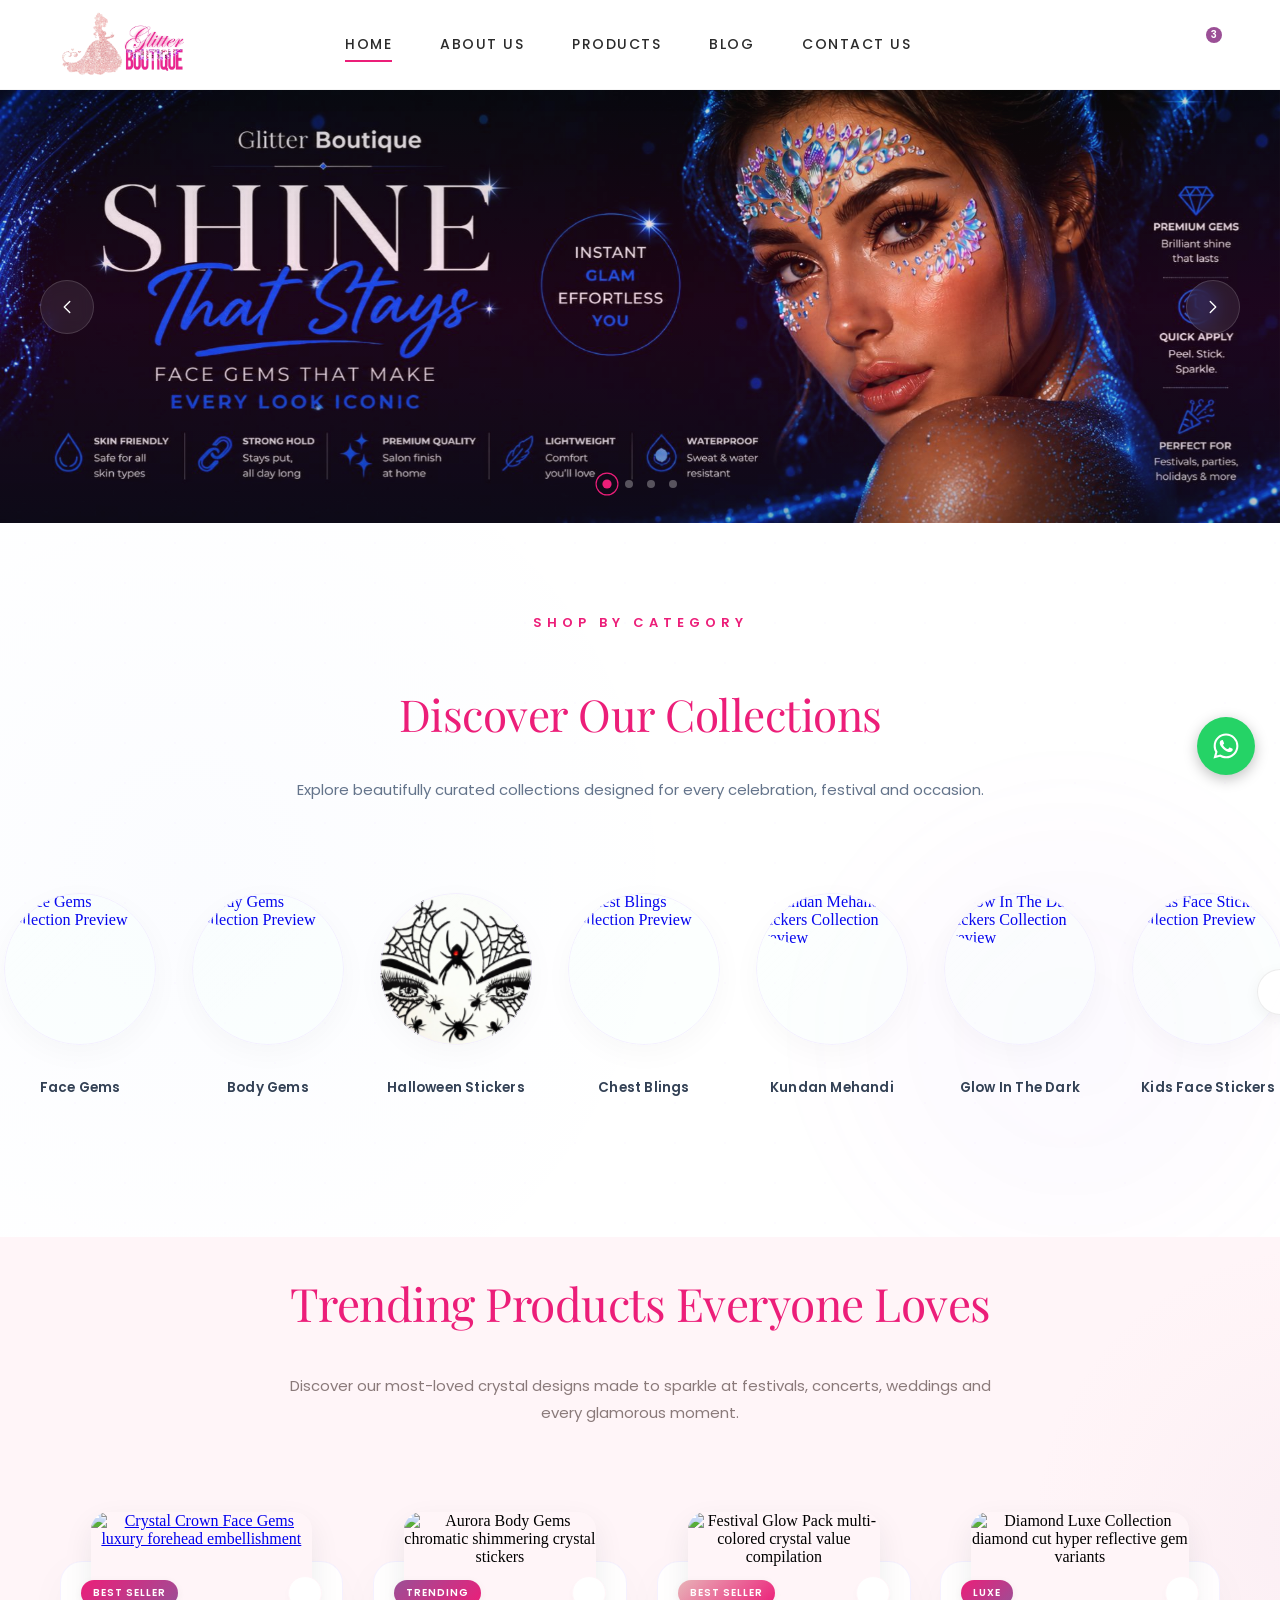
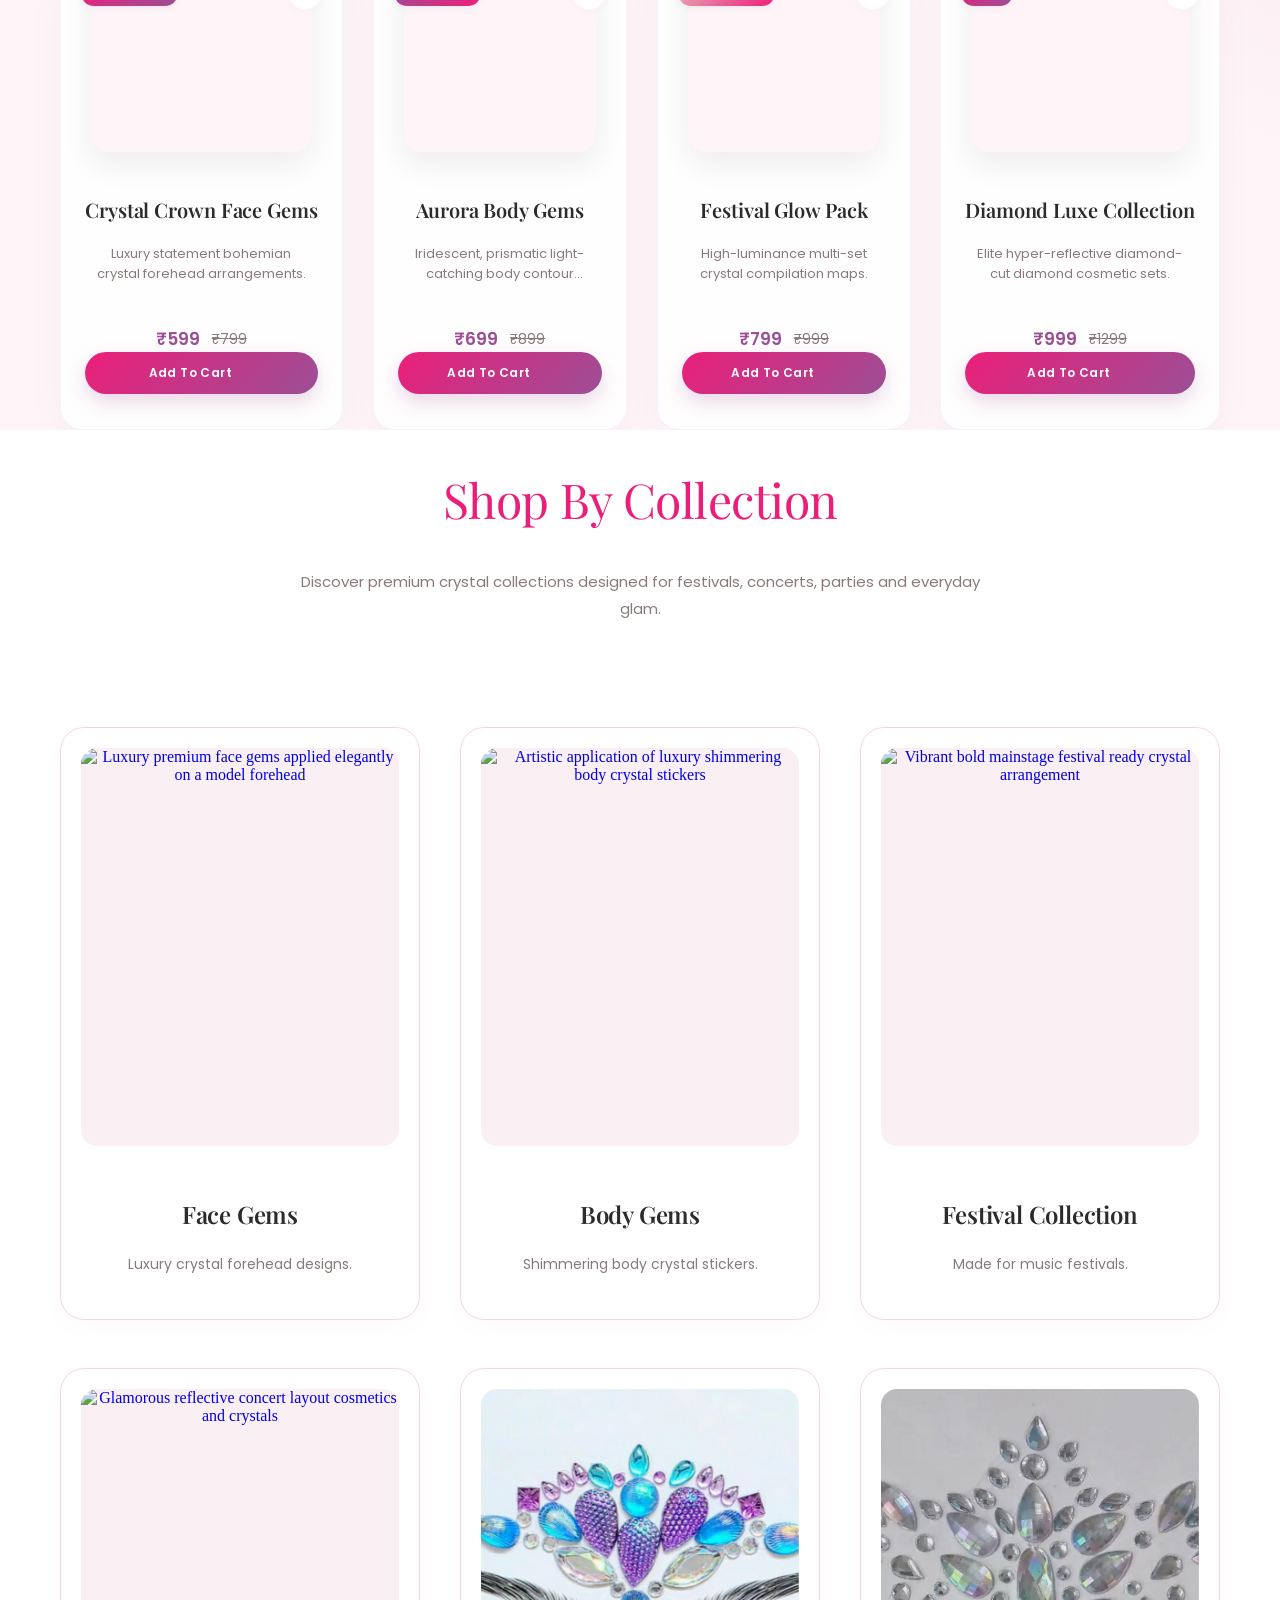
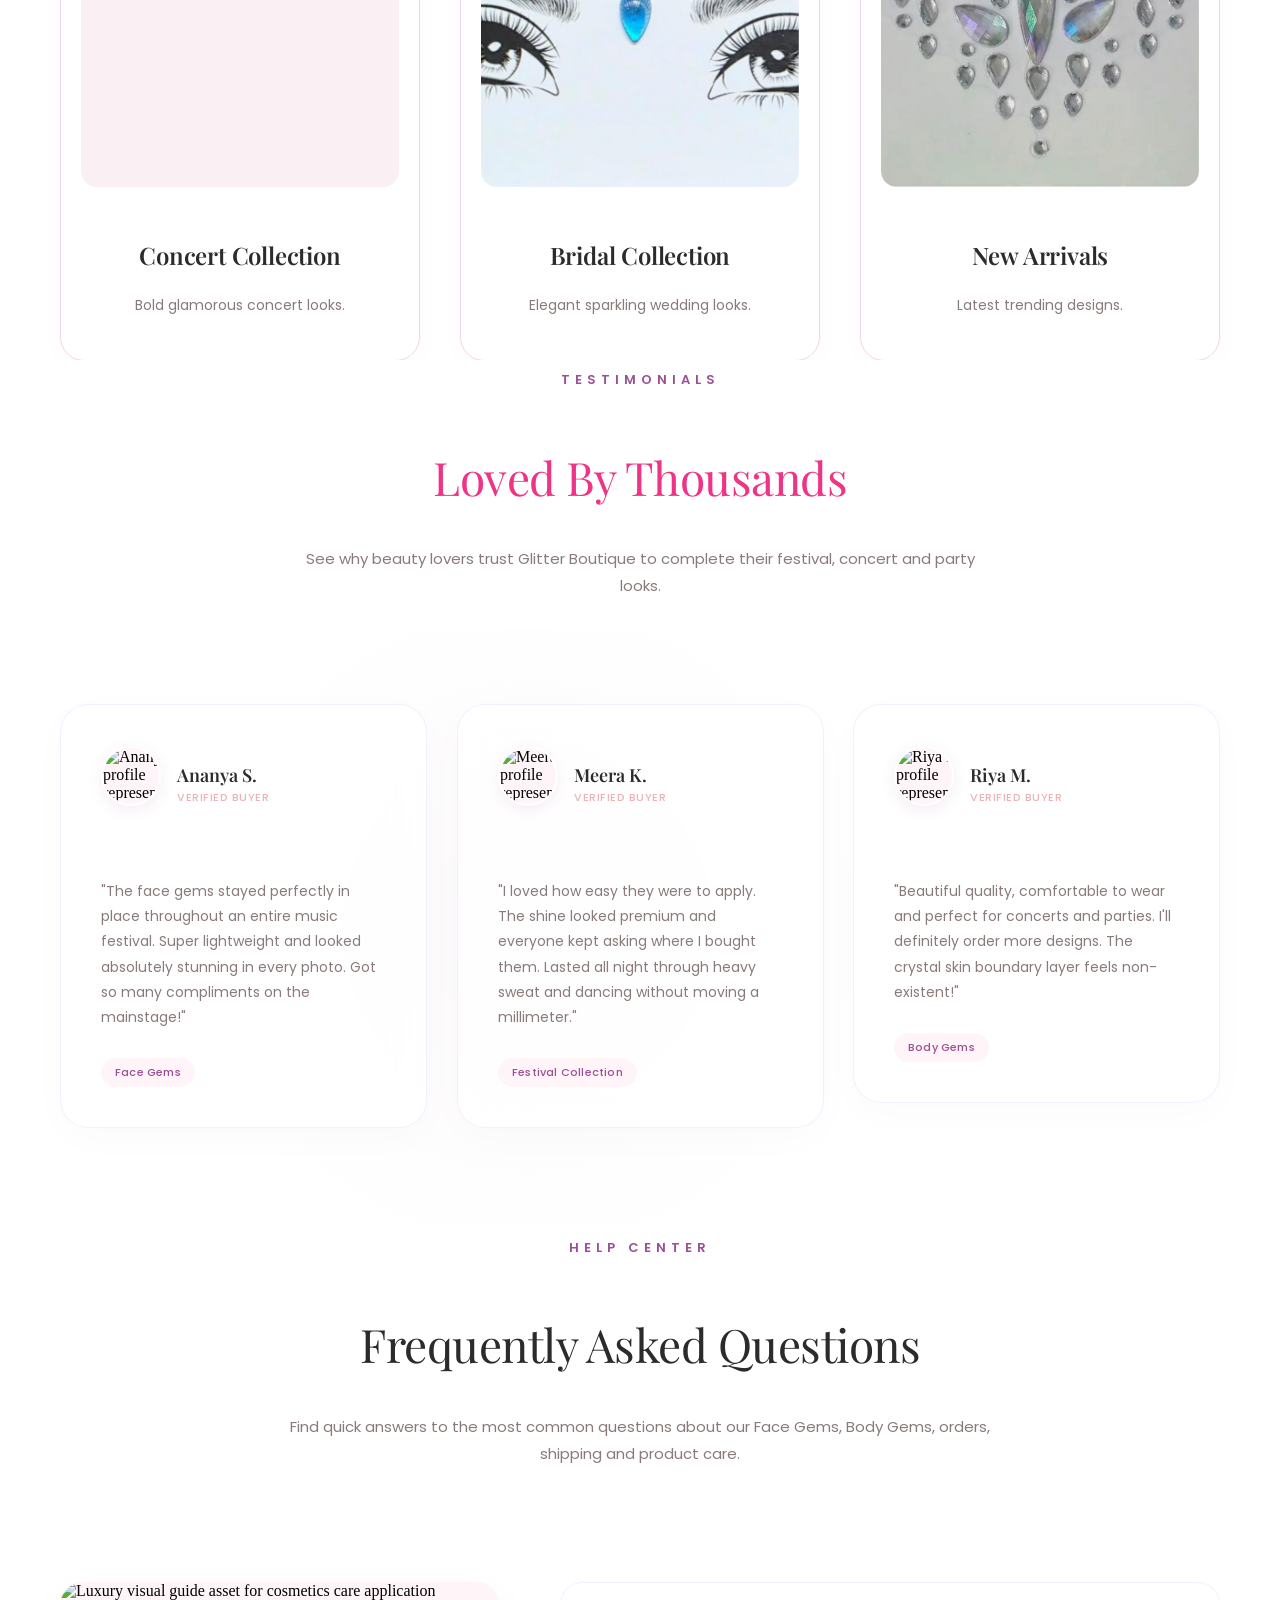
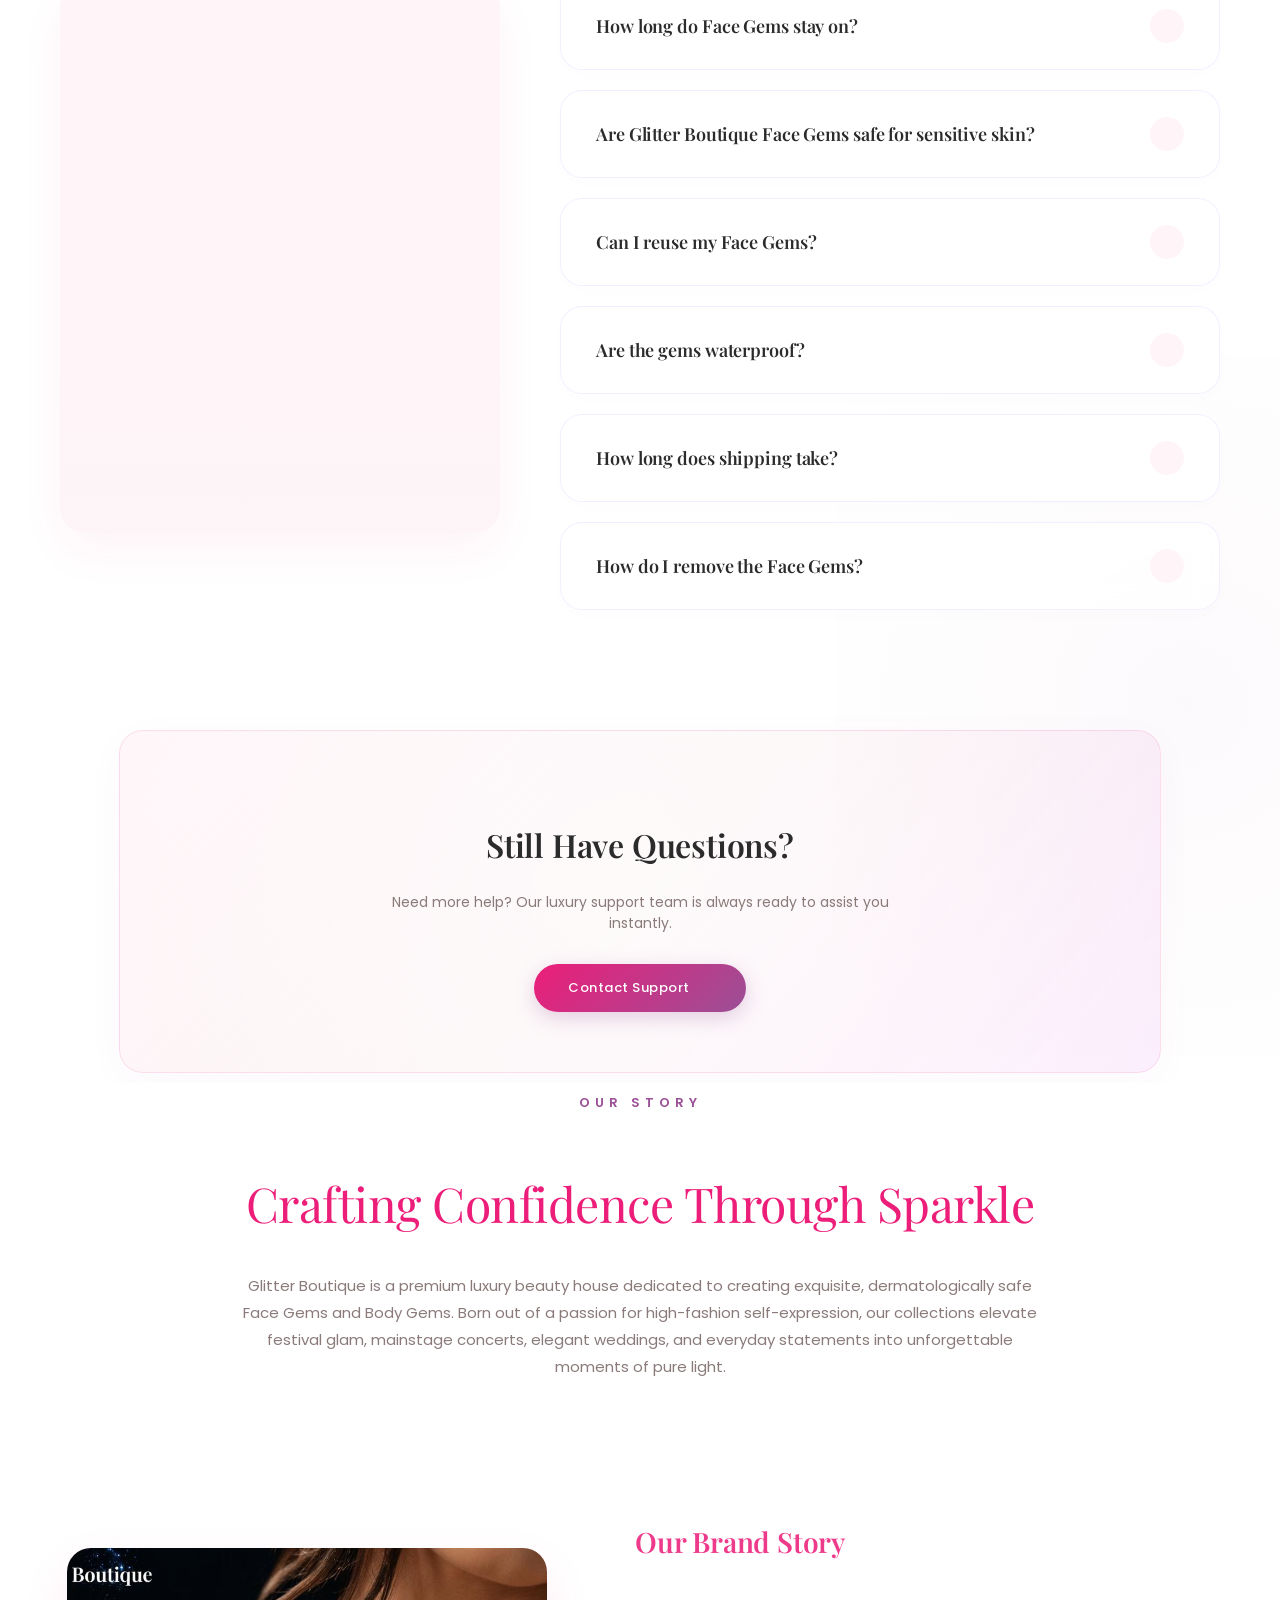
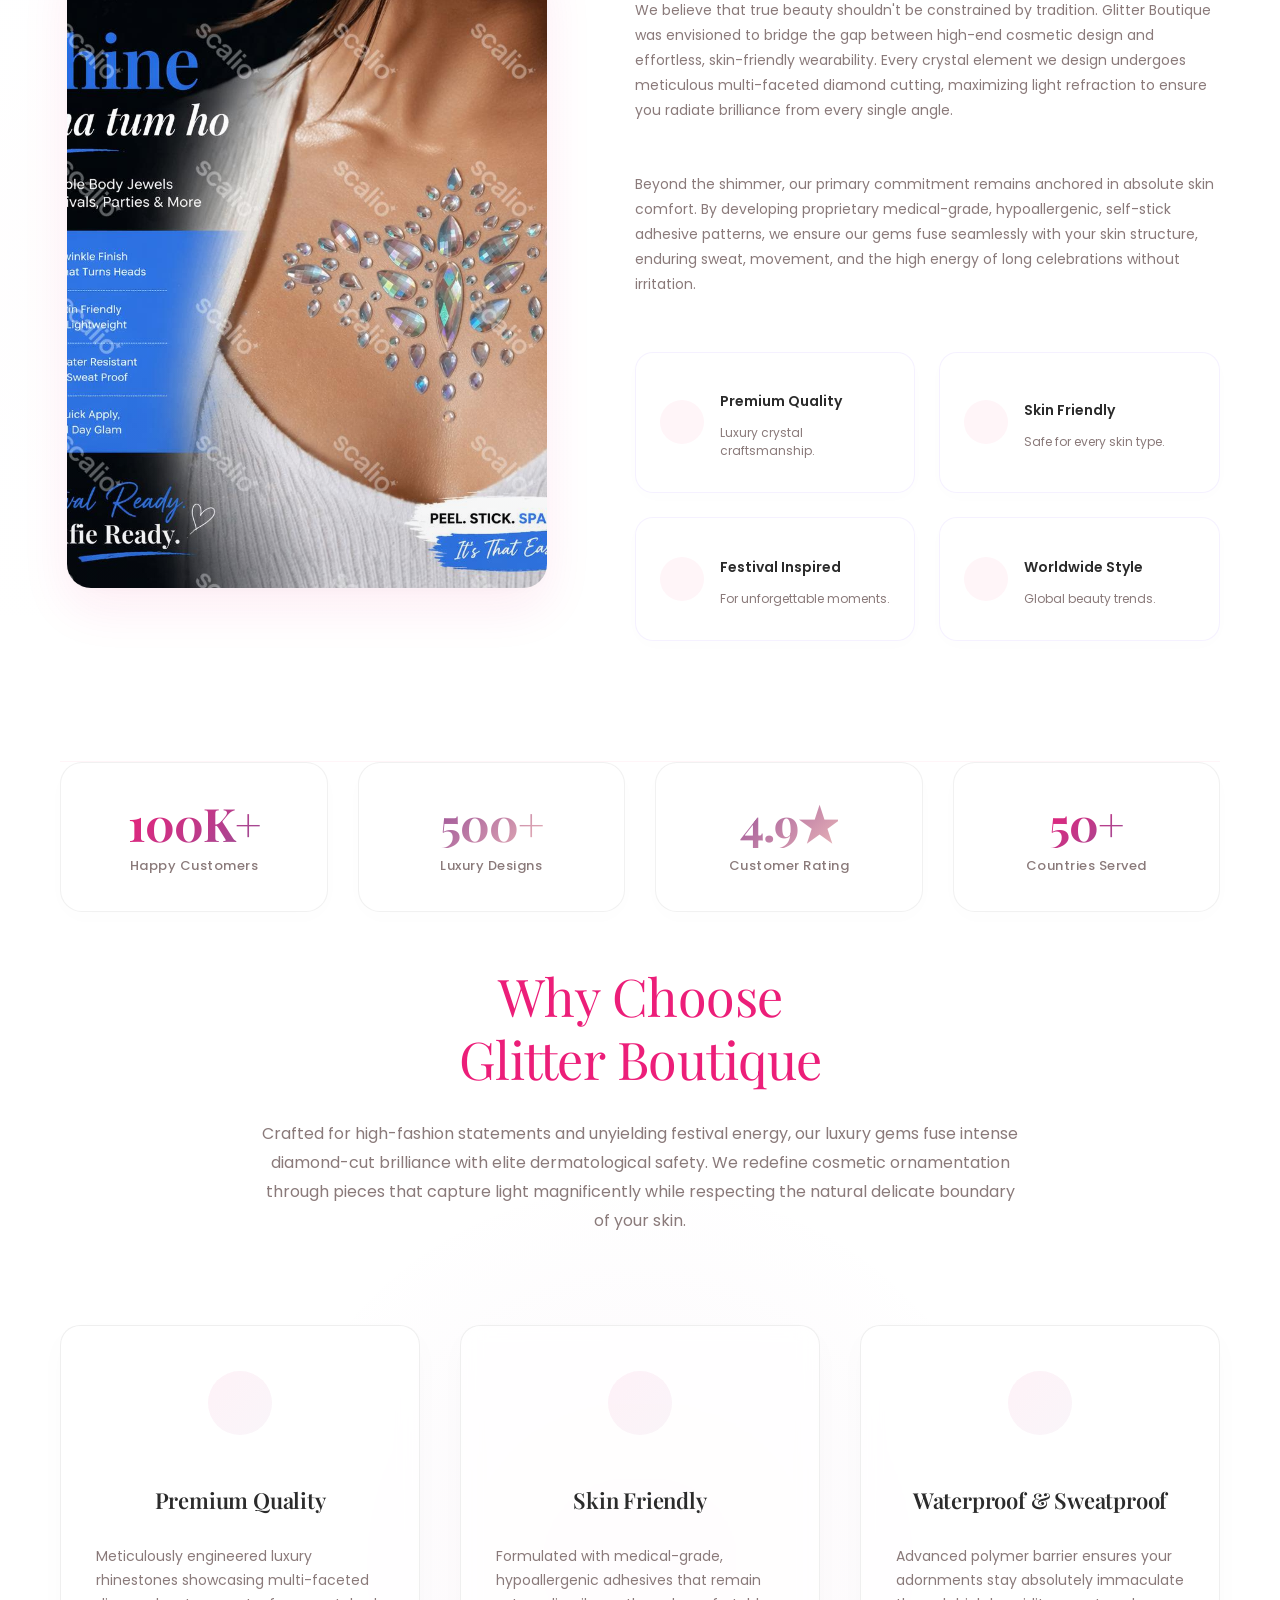
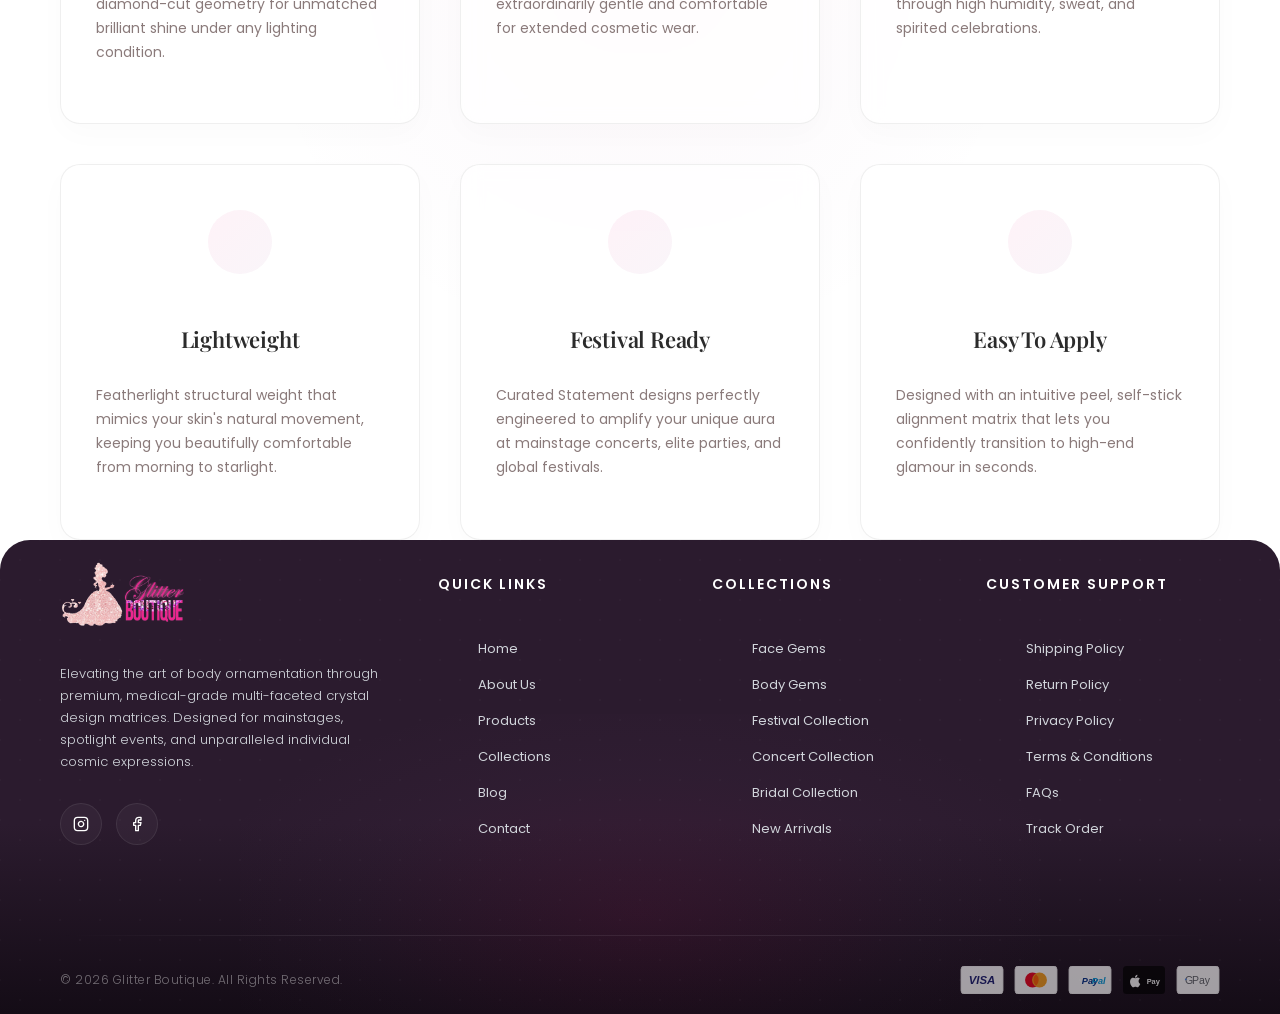
==== commit ae8e848c: "footer update home page rearrange etc" ====
--- a/index.html
+++ b/index.html
@@ -278,8 +278,7 @@
                     <a href="products.html?category=halloween-stickers" class="gb-home-category-card" draggable="false">
                         <div class="gb-home-category-circle-frame">
                             <div class="gb-home-category-ring-gradient" aria-hidden="true"></div>
-                            <img class="gb-home-category-image"
-                                src="https://encrypted-tbn0.gstatic.com/images?q=tbn:ANd9GcTVy7LxqrAIVAeIUxJN496ohZL8tJUqkZ5HfCxUGgOM-Q&s=10"
+                            <img class="gb-home-category-image" src="./assets/products/Halloween Stickers/7.jpg"
                                 alt="Halloween Stickers Collection Preview" draggable="false">
                             <div class="gb-home-category-glass-glare" aria-hidden="true"></div>
                         </div>
@@ -405,226 +404,10 @@
     <!-- ========================================================
    HOME PAGE - SHOP BY CATEGORIES END
     <!-- ======================================================
-   WHY CHOOSE GLITTER BOUTIQUE START
-====================================================== -->
-    <section class="gb-why" aria-labelledby="gb-why-main-heading">
-        <!-- Subtle luxury crystal ambient background decorations -->
-        <div class="gb-why-glow-element" aria-hidden="true"></div>
-
-        <div class="gb-why-container">
-
-            <!-- Header Grouping -->
-            <header class="gb-why-header">
-                <!-- <span class="gb-why-tagline">Why Choose Us</span> -->
-                <h2 id="gb-why-main-heading" class="gb-why-main-title">Why Choose <br>Glitter Boutique</h2>
-                <p class="gb-why-lead-description">
-                    Crafted for high-fashion statements and unyielding festival energy, our luxury gems fuse intense
-                    diamond-cut brilliance with elite dermatological safety. We redefine cosmetic ornamentation through
-                    pieces that capture light magnificently while respecting the natural delicate boundary of your skin.
-                </p>
-            </header>
-
-            <!-- Dynamic Value Proposition Matrix Grid -->
-            <div class="gb-why-grid">
-
-                <!-- Card 1: Premium Quality -->
-                <article class="gb-why-card gb-why-reveal">
-                    <div class="gb-why-icon-box">
-                        <i data-lucide="gem" class="gb-why-icon"></i>
-                    </div>
-                    <h3 class="gb-why-card-title">Premium Quality</h3>
-                    <p class="gb-why-card-text">
-                        Meticulously engineered luxury rhinestones showcasing multi-faceted diamond-cut geometry for
-                        unmatched brilliant shine under any lighting condition.
-                    </p>
-                </article>
-
-                <!-- Card 2: Skin Friendly -->
-                <article class="gb-why-card gb-why-reveal">
-                    <div class="gb-why-icon-box">
-                        <i data-lucide="shield-check" class="gb-why-icon"></i>
-                    </div>
-                    <h3 class="gb-why-card-title">Skin Friendly</h3>
-                    <p class="gb-why-card-text">
-                        Formulated with medical-grade, hypoallergenic adhesives that remain extraordinarily gentle and
-                        comfortable for extended cosmetic wear.
-                    </p>
-                </article>
-
-                <!-- Card 3: Waterproof & Sweatproof -->
-                <article class="gb-why-card gb-why-reveal">
-                    <div class="gb-why-icon-box">
-                        <i data-lucide="droplets" class="gb-why-icon"></i>
-                    </div>
-                    <h3 class="gb-why-card-title">Waterproof &amp; Sweatproof</h3>
-                    <p class="gb-why-card-text">
-                        Advanced polymer barrier ensures your adornments stay absolutely immaculate through high
-                        humidity, sweat, and spirited celebrations.
-                    </p>
-                </article>
-
-                <!-- Card 4: Lightweight -->
-                <article class="gb-why-card gb-why-reveal">
-                    <div class="gb-why-icon-box">
-                        <i data-lucide="feather" class="gb-why-icon"></i>
-                    </div>
-                    <h3 class="gb-why-card-title">Lightweight</h3>
-                    <p class="gb-why-card-text">
-                        Featherlight structural weight that mimics your skin's natural movement, keeping you beautifully
-                        comfortable from morning to starlight.
-                    </p>
-                </article>
-
-                <!-- Card 5: Festival Ready -->
-                <article class="gb-why-card gb-why-reveal">
-                    <div class="gb-why-icon-box">
-                        <i data-lucide="sparkles" class="gb-why-icon"></i>
-                    </div>
-                    <h3 class="gb-why-card-title">Festival Ready</h3>
-                    <p class="gb-why-card-text">
-                        Curated Statement designs perfectly engineered to amplify your unique aura at mainstage
-                        concerts, elite parties, and global festivals.
-                    </p>
-                </article>
-
-                <!-- Card 6: Easy To Apply -->
-                <article class="gb-why-card gb-why-reveal">
-                    <div class="gb-why-icon-box">
-                        <i data-lucide="zap" class="gb-why-icon"></i>
-                    </div>
-                    <h3 class="gb-why-card-title">Easy To Apply</h3>
-                    <p class="gb-why-card-text">
-                        Designed with an intuitive peel, self-stick alignment matrix that lets you confidently
-                        transition to high-end glamour in seconds.
-                    </p>
-                </article>
-
-            </div>
-        </div>
-    </section>
-    <!-- ======================================================
-   WHY CHOOSE GLITTER BOUTIQUE END
-====================================================== -->
-
-
-    <!-- ======================================================
-   SHOP BY COLLECTION START
-====================================================== -->
-    <section class="gb-collection" aria-labelledby="gb-collection-main-heading">
-        <div class="gb-collection-wrapper">
-
-            <!-- Center-Aligned Header Block -->
-            <header class="gb-collection-header">
-                <!-- <span class="gb-collection-label">Collections</span> -->
-                <h2 id="gb-collection-main-heading" class="gb-collection-main-title">Shop By Collection</h2>
-                <p class="gb-collection-description">
-                    Discover premium crystal collections designed for festivals, concerts, parties and everyday glam.
-                </p>
-            </header>
-
-            <!-- Symmetrical Response Collection Grid -->
-            <div class="gb-collection-grid">
-
-                <!-- Collection Item 1: Face Gems -->
-                <a href="/collections/face-gems" class="gb-collection-card"
-                    aria-label="Explore Face Gems: Luxury crystal forehead designs">
-                    <div class="gb-collection-image-wrapper">
-                        <img class="gb-collection-image"
-                            src="https://encrypted-tbn0.gstatic.com/images?q=tbn:ANd9GcQcZy9fbpHN3bc8kV0vKF2Pk-BqAiXNE98qWkWeXTBgWg&s=10"
-                            alt="Luxury premium face gems applied elegantly on a model forehead" loading="lazy"
-                            decoding="async">
-                        <div class="gb-collection-overlay"></div>
-                    </div>
-                    <div class="gb-collection-content">
-                        <h3 class="gb-collection-title">Face Gems</h3>
-                        <p class="gb-collection-subtitle">Luxury crystal forehead designs.</p>
-                    </div>
-                </a>
-
-                <!-- Collection Item 2: Body Gems -->
-                <a href="/collections/body-gems" class="gb-collection-card"
-                    aria-label="Explore Body Gems: Shimmering body crystal stickers">
-                    <div class="gb-collection-image-wrapper">
-                        <img class="gb-collection-image"
-                            src="https://encrypted-tbn0.gstatic.com/images?q=tbn:ANd9GcSOnI9NcBv9TMIpNyL4Tdy1r2Fu5pAVD41u1Qs9CzN09w&s=10"
-                            alt="Artistic application of luxury shimmering body crystal stickers" loading="lazy"
-                            decoding="async">
-                        <div class="gb-collection-overlay"></div>
-                    </div>
-                    <div class="gb-collection-content">
-                        <h3 class="gb-collection-title">Body Gems</h3>
-                        <p class="gb-collection-subtitle">Shimmering body crystal stickers.</p>
-                    </div>
-                </a>
-
-                <!-- Collection Item 3: Festival Collection -->
-                <a href="/collections/festival" class="gb-collection-card"
-                    aria-label="Explore Festival Collection: Made for music festivals">
-                    <div class="gb-collection-image-wrapper">
-                        <img class="gb-collection-image"
-                            src="https://encrypted-tbn0.gstatic.com/images?q=tbn:ANd9GcTlzZj9KBNYgaOPuKPF8B_gifqhWtg1kDi9SIau1s1QOg&s=10"
-                            alt="Vibrant bold mainstage festival ready crystal arrangement" loading="lazy"
-                            decoding="async">
-                        <div class="gb-collection-overlay"></div>
-                    </div>
-                    <div class="gb-collection-content">
-                        <h3 class="gb-collection-title">Festival Collection</h3>
-                        <p class="gb-collection-subtitle">Made for music festivals.</p>
-                    </div>
-                </a>
-
-                <!-- Collection Item 4: Concert Collection -->
-                <a href="/collections/concert" class="gb-collection-card"
-                    aria-label="Explore Concert Collection: Bold glamorous concert looks">
-                    <div class="gb-collection-image-wrapper">
-                        <img class="gb-collection-image"
-                            src="https://encrypted-tbn0.gstatic.com/images?q=tbn:ANd9GcTOpIK_EOW4IWEX8th3S5tYzVNtryGkQWFkZO8fd7BDKA&s=10"
-                            alt="Glamorous reflective concert layout cosmetics and crystals" loading="lazy"
-                            decoding="async">
-                        <div class="gb-collection-overlay"></div>
-                    </div>
-                    <div class="gb-collection-content">
-                        <h3 class="gb-collection-title">Concert Collection</h3>
-                        <p class="gb-collection-subtitle">Bold glamorous concert looks.</p>
-                    </div>
-                </a>
-
-                <!-- Collection Item 5: Bridal Collection -->
-                <a href="/collections/bridal" class="gb-collection-card"
-                    aria-label="Explore Bridal Collection: Elegant sparkling wedding looks">
-                    <div class="gb-collection-image-wrapper">
-                        <img class="gb-collection-image" src="assets/home_img/Shop By Collection/face1.jpeg"
-                            alt="Sophisticated understated crystal accents for elegant wedding styling" loading="lazy"
-                            decoding="async">
-                        <div class="gb-collection-overlay"></div>
-                    </div>
-                    <div class="gb-collection-content">
-                        <h3 class="gb-collection-title">Bridal Collection</h3>
-                        <p class="gb-collection-subtitle">Elegant sparkling wedding looks.</p>
-                    </div>
-                </a>
-
-                <!-- Collection Item 6: New Arrivals -->
-                <a href="/collections/new-arrivals" class="gb-collection-card"
-                    aria-label="Explore New Arrivals: Latest trending designs">
-                    <div class="gb-collection-image-wrapper">
-                        <img class="gb-collection-image" src="assets/home_img/Shop By Collection/newarr.jpeg"
-                            alt="The latest avant-garde trending face and body jewelry designs" loading="lazy"
-                            decoding="async">
-                        <div class="gb-collection-overlay"></div>
-                    </div>
-                    <div class="gb-collection-content">
-                        <h3 class="gb-collection-title">New Arrivals</h3>
-                        <p class="gb-collection-subtitle">Latest trending designs.</p>
-                    </div>
-                </a>
-
-            </div>
-        </div>
-    </section>
-    <!-- ======================================================
-   SHOP BY COLLECTION END
-====================================================== -->
+   
+
+
+
     <!-- ======================================================
    BEST SELLERS / FEATURED PRODUCTS START
 ====================================================== -->
@@ -858,140 +641,122 @@
 ====================================================== -->
 
     <!-- ======================================================
-   ABOUT GLITTER BOUTIQUE START
+   SHOP BY COLLECTION START
 ====================================================== -->
-    <section class="gb-about" aria-labelledby="gb-about-main-heading">
-        <div class="gb-about-ambient-glow" aria-hidden="true"></div>
-        <div class="gb-about-wrapper">
-
-            <!-- Center-Aligned Section Header Group -->
-            <header class="gb-about-header">
-                <span class="gb-about-tagline">Our Story</span>
-                <h2 id="gb-about-main-heading" class="gb-about-main-title">Crafting Confidence Through Sparkle</h2>
-                <p class="gb-about-lead-text">
-                    Glitter Boutique is a premium luxury beauty house dedicated to creating exquisite, dermatologically
-                    safe Face Gems and Body Gems. Born out of a passion for high-fashion self-expression, our
-                    collections elevate festival glam, mainstage concerts, elegant weddings, and everyday statements
-                    into unforgettable moments of pure light.
+    <section class="gb-collection" aria-labelledby="gb-collection-main-heading">
+        <div class="gb-collection-wrapper">
+
+            <!-- Center-Aligned Header Block -->
+            <header class="gb-collection-header">
+                <!-- <span class="gb-collection-label">Collections</span> -->
+                <h2 id="gb-collection-main-heading" class="gb-collection-main-title">Shop By Collection</h2>
+                <p class="gb-collection-description">
+                    Discover premium crystal collections designed for festivals, concerts, parties and everyday glam.
                 </p>
             </header>
 
-            <!-- Asymmetric Editorial Grid Layout -->
-            <div class="gb-about-grid">
-
-                <!-- LEFT COLUMN: Floating Lifestyle Canvas Container -->
-                <div class="gb-about-image-column">
-                    <div class="gb-about-image-frame">
-                        <img class="gb-about-image" src="assets/home_img/ourstory.jpeg"
-                            alt="High fashion beauty portrait showcasing premium crystal gems styling" loading="lazy"
+            <!-- Symmetrical Response Collection Grid -->
+            <div class="gb-collection-grid">
+
+                <!-- Collection Item 1: Face Gems -->
+                <a href="/collections/face-gems" class="gb-collection-card"
+                    aria-label="Explore Face Gems: Luxury crystal forehead designs">
+                    <div class="gb-collection-image-wrapper">
+                        <img class="gb-collection-image"
+                            src="https://encrypted-tbn0.gstatic.com/images?q=tbn:ANd9GcQcZy9fbpHN3bc8kV0vKF2Pk-BqAiXNE98qWkWeXTBgWg&s=10"
+                            alt="Luxury premium face gems applied elegantly on a model forehead" loading="lazy"
                             decoding="async">
-                        <div class="gb-about-image-overlay" aria-hidden="true"></div>
-                    </div>
-                </div>
-
-                <!-- RIGHT COLUMN: Luxury Narrative & Brand Highlight Matrix -->
-                <div class="gb-about-content-column">
-                    <h3 class="gb-about-editorial-heading">Our Brand Story</h3>
-                    <div class="gb-about-body-text">
-                        <p>
-                            We believe that true beauty shouldn't be constrained by tradition. Glitter Boutique was
-                            envisioned to bridge the gap between high-end cosmetic design and effortless, skin-friendly
-                            wearability. Every crystal element we design undergoes meticulous multi-faceted diamond
-                            cutting, maximizing light refraction to ensure you radiate brilliance from every single
-                            angle.
-                        </p>
-                        <p>
-                            Beyond the shimmer, our primary commitment remains anchored in absolute skin comfort. By
-                            developing proprietary medical-grade, hypoallergenic, self-stick adhesive patterns, we
-                            ensure our gems fuse seamlessly with your skin structure, enduring sweat, movement, and the
-                            high energy of long celebrations without irritation.
-                        </p>
-                    </div>
-
-                    <!-- Highlight Cards Row Matrix -->
-                    <div class="gb-about-highlight-grid">
-
-                        <!-- Highlight 1: Premium Quality -->
-                        <div class="gb-about-highlight-card">
-                            <div class="gb-about-highlight-icon-box">
-                                <i data-lucide="sparkles" class="gb-about-highlight-icon"></i>
-                            </div>
-                            <div class="gb-about-highlight-info">
-                                <h4>Premium Quality</h4>
-                                <p>Luxury crystal craftsmanship.</p>
-                            </div>
-                        </div>
-
-                        <!-- Highlight 2: Skin Friendly -->
-                        <div class="gb-about-highlight-card">
-                            <div class="gb-about-highlight-icon-box">
-                                <i data-lucide="shield-check" class="gb-about-highlight-icon"></i>
-                            </div>
-                            <div class="gb-about-highlight-info">
-                                <h4>Skin Friendly</h4>
-                                <p>Safe for every skin type.</p>
-                            </div>
-                        </div>
-
-                        <!-- Highlight 3: Festival Inspired -->
-                        <div class="gb-about-highlight-card">
-                            <div class="gb-about-highlight-icon-box">
-                                <i data-lucide="party-popper" class="gb-about-highlight-icon"></i>
-                            </div>
-                            <div class="gb-about-highlight-info">
-                                <h4>Festival Inspired</h4>
-                                <p>For unforgettable moments.</p>
-                            </div>
-                        </div>
-
-                        <!-- Highlight 4: Worldwide Style -->
-                        <div class="gb-about-highlight-card">
-                            <div class="gb-about-highlight-icon-box">
-                                <i data-lucide="globe" class="gb-about-highlight-icon"></i>
-                            </div>
-                            <div class="gb-about-highlight-info">
-                                <h4>Worldwide Style</h4>
-                                <p>Global beauty trends.</p>
-                            </div>
-                        </div>
-
-                    </div>
-                </div>
-
-            </div>
-
-            <!-- BOTTOM AREA: Editorial Statistics Grid Showcase -->
-            <div class="gb-about-stats-container">
-
-                <!-- Stat Module 1: Happy Customers -->
-                <div class="gb-about-stat-card">
-                    <span class="gb-about-stat-number gb-about-stat-grad-1">100K+</span>
-                    <span class="gb-about-stat-label">Happy Customers</span>
-                </div>
-
-                <!-- Stat Module 2: Luxury Designs -->
-                <div class="gb-about-stat-card">
-                    <span class="gb-about-stat-number gb-about-stat-grad-2">500+</span>
-                    <span class="gb-about-stat-label">Luxury Designs</span>
-                </div>
-
-                <!-- Stat Module 3: Customer Rating -->
-                <div class="gb-about-stat-card">
-                    <span class="gb-about-stat-number gb-about-stat-grad-3">4.9★</span>
-                    <span class="gb-about-stat-label">Customer Rating</span>
-                </div>
-
-                <!-- Stat Module 4: Countries Served -->
-                <div class="gb-about-stat-card">
-                    <span class="gb-about-stat-number gb-about-stat-grad-1">50+</span>
-                    <span class="gb-about-stat-label">Countries Served</span>
-                </div>
+                        <div class="gb-collection-overlay"></div>
+                    </div>
+                    <div class="gb-collection-content">
+                        <h3 class="gb-collection-title">Face Gems</h3>
+                        <p class="gb-collection-subtitle">Luxury crystal forehead designs.</p>
+                    </div>
+                </a>
+
+                <!-- Collection Item 2: Body Gems -->
+                <a href="/collections/body-gems" class="gb-collection-card"
+                    aria-label="Explore Body Gems: Shimmering body crystal stickers">
+                    <div class="gb-collection-image-wrapper">
+                        <img class="gb-collection-image"
+                            src="https://encrypted-tbn0.gstatic.com/images?q=tbn:ANd9GcSOnI9NcBv9TMIpNyL4Tdy1r2Fu5pAVD41u1Qs9CzN09w&s=10"
+                            alt="Artistic application of luxury shimmering body crystal stickers" loading="lazy"
+                            decoding="async">
+                        <div class="gb-collection-overlay"></div>
+                    </div>
+                    <div class="gb-collection-content">
+                        <h3 class="gb-collection-title">Body Gems</h3>
+                        <p class="gb-collection-subtitle">Shimmering body crystal stickers.</p>
+                    </div>
+                </a>
+
+                <!-- Collection Item 3: Festival Collection -->
+                <a href="/collections/festival" class="gb-collection-card"
+                    aria-label="Explore Festival Collection: Made for music festivals">
+                    <div class="gb-collection-image-wrapper">
+                        <img class="gb-collection-image"
+                            src="https://encrypted-tbn0.gstatic.com/images?q=tbn:ANd9GcTlzZj9KBNYgaOPuKPF8B_gifqhWtg1kDi9SIau1s1QOg&s=10"
+                            alt="Vibrant bold mainstage festival ready crystal arrangement" loading="lazy"
+                            decoding="async">
+                        <div class="gb-collection-overlay"></div>
+                    </div>
+                    <div class="gb-collection-content">
+                        <h3 class="gb-collection-title">Festival Collection</h3>
+                        <p class="gb-collection-subtitle">Made for music festivals.</p>
+                    </div>
+                </a>
+
+                <!-- Collection Item 4: Concert Collection -->
+                <a href="/collections/concert" class="gb-collection-card"
+                    aria-label="Explore Concert Collection: Bold glamorous concert looks">
+                    <div class="gb-collection-image-wrapper">
+                        <img class="gb-collection-image"
+                            src="https://encrypted-tbn0.gstatic.com/images?q=tbn:ANd9GcTOpIK_EOW4IWEX8th3S5tYzVNtryGkQWFkZO8fd7BDKA&s=10"
+                            alt="Glamorous reflective concert layout cosmetics and crystals" loading="lazy"
+                            decoding="async">
+                        <div class="gb-collection-overlay"></div>
+                    </div>
+                    <div class="gb-collection-content">
+                        <h3 class="gb-collection-title">Concert Collection</h3>
+                        <p class="gb-collection-subtitle">Bold glamorous concert looks.</p>
+                    </div>
+                </a>
+
+                <!-- Collection Item 5: Bridal Collection -->
+                <a href="/collections/bridal" class="gb-collection-card"
+                    aria-label="Explore Bridal Collection: Elegant sparkling wedding looks">
+                    <div class="gb-collection-image-wrapper">
+                        <img class="gb-collection-image" src="assets/home_img/Shop By Collection/face1.jpeg"
+                            alt="Sophisticated understated crystal accents for elegant wedding styling" loading="lazy"
+                            decoding="async">
+                        <div class="gb-collection-overlay"></div>
+                    </div>
+                    <div class="gb-collection-content">
+                        <h3 class="gb-collection-title">Bridal Collection</h3>
+                        <p class="gb-collection-subtitle">Elegant sparkling wedding looks.</p>
+                    </div>
+                </a>
+
+                <!-- Collection Item 6: New Arrivals -->
+                <a href="/collections/new-arrivals" class="gb-collection-card"
+                    aria-label="Explore New Arrivals: Latest trending designs">
+                    <div class="gb-collection-image-wrapper">
+                        <img class="gb-collection-image" src="assets/home_img/Shop By Collection/newarr.jpeg"
+                            alt="The latest avant-garde trending face and body jewelry designs" loading="lazy"
+                            decoding="async">
+                        <div class="gb-collection-overlay"></div>
+                    </div>
+                    <div class="gb-collection-content">
+                        <h3 class="gb-collection-title">New Arrivals</h3>
+                        <p class="gb-collection-subtitle">Latest trending designs.</p>
+                    </div>
+                </a>
 
             </div>
         </div>
     </section>
     <!-- ======================================================
-   ABOUT GLITTER BOUTIQUE END
+   SHOP BY COLLECTION END
 ====================================================== -->
 
     <!-- ======================================================
@@ -1144,7 +909,7 @@
     <!-- ======================================================
    FAQ SECTION START
 ====================================================== -->
-    <section class="gb-faq" aria-labelledby="gb-faq-main-heading">
+    <section class="gb-faq" aria-labelledby="gb-faq-main-heading" id="faq">
         <!-- Ambient luxury vector crystal overlay -->
         <div class="gb-faq-ambient-glow" aria-hidden="true"></div>
 
@@ -1315,7 +1080,7 @@
                     <h3 class="gb-faq-support-title">Still Have Questions?</h3>
                     <p class="gb-faq-support-desc">Need more help? Our luxury support team is always ready to assist you
                         instantly.</p>
-                    <a href="/contact" class="gb-faq-support-button">
+                    <a href="./contact.html" class="gb-faq-support-button">
                         <span>Contact Support</span>
                         <i data-lucide="arrow-up-right" aria-hidden="true"></i>
                     </a>
@@ -1326,6 +1091,245 @@
     </section>
     <!-- ======================================================
    FAQ SECTION END
+====================================================== -->
+
+    <!-- ======================================================
+   ABOUT GLITTER BOUTIQUE START
+====================================================== -->
+    <section class="gb-about" aria-labelledby="gb-about-main-heading">
+        <div class="gb-about-ambient-glow" aria-hidden="true"></div>
+        <div class="gb-about-wrapper">
+
+            <!-- Center-Aligned Section Header Group -->
+            <header class="gb-about-header">
+                <span class="gb-about-tagline">Our Story</span>
+                <h2 id="gb-about-main-heading" class="gb-about-main-title">Crafting Confidence Through Sparkle</h2>
+                <p class="gb-about-lead-text">
+                    Glitter Boutique is a premium luxury beauty house dedicated to creating exquisite, dermatologically
+                    safe Face Gems and Body Gems. Born out of a passion for high-fashion self-expression, our
+                    collections elevate festival glam, mainstage concerts, elegant weddings, and everyday statements
+                    into unforgettable moments of pure light.
+                </p>
+            </header>
+
+            <!-- Asymmetric Editorial Grid Layout -->
+            <div class="gb-about-grid">
+
+                <!-- LEFT COLUMN: Floating Lifestyle Canvas Container -->
+                <div class="gb-about-image-column">
+                    <div class="gb-about-image-frame">
+                        <img class="gb-about-image" src="assets/home_img/ourstory.jpeg"
+                            alt="High fashion beauty portrait showcasing premium crystal gems styling" loading="lazy"
+                            decoding="async">
+                        <div class="gb-about-image-overlay" aria-hidden="true"></div>
+                    </div>
+                </div>
+
+                <!-- RIGHT COLUMN: Luxury Narrative & Brand Highlight Matrix -->
+                <div class="gb-about-content-column">
+                    <h3 class="gb-about-editorial-heading">Our Brand Story</h3>
+                    <div class="gb-about-body-text">
+                        <p>
+                            We believe that true beauty shouldn't be constrained by tradition. Glitter Boutique was
+                            envisioned to bridge the gap between high-end cosmetic design and effortless, skin-friendly
+                            wearability. Every crystal element we design undergoes meticulous multi-faceted diamond
+                            cutting, maximizing light refraction to ensure you radiate brilliance from every single
+                            angle.
+                        </p>
+                        <p>
+                            Beyond the shimmer, our primary commitment remains anchored in absolute skin comfort. By
+                            developing proprietary medical-grade, hypoallergenic, self-stick adhesive patterns, we
+                            ensure our gems fuse seamlessly with your skin structure, enduring sweat, movement, and the
+                            high energy of long celebrations without irritation.
+                        </p>
+                    </div>
+
+                    <!-- Highlight Cards Row Matrix -->
+                    <div class="gb-about-highlight-grid">
+
+                        <!-- Highlight 1: Premium Quality -->
+                        <div class="gb-about-highlight-card">
+                            <div class="gb-about-highlight-icon-box">
+                                <i data-lucide="sparkles" class="gb-about-highlight-icon"></i>
+                            </div>
+                            <div class="gb-about-highlight-info">
+                                <h4>Premium Quality</h4>
+                                <p>Luxury crystal craftsmanship.</p>
+                            </div>
+                        </div>
+
+                        <!-- Highlight 2: Skin Friendly -->
+                        <div class="gb-about-highlight-card">
+                            <div class="gb-about-highlight-icon-box">
+                                <i data-lucide="shield-check" class="gb-about-highlight-icon"></i>
+                            </div>
+                            <div class="gb-about-highlight-info">
+                                <h4>Skin Friendly</h4>
+                                <p>Safe for every skin type.</p>
+                            </div>
+                        </div>
+
+                        <!-- Highlight 3: Festival Inspired -->
+                        <div class="gb-about-highlight-card">
+                            <div class="gb-about-highlight-icon-box">
+                                <i data-lucide="party-popper" class="gb-about-highlight-icon"></i>
+                            </div>
+                            <div class="gb-about-highlight-info">
+                                <h4>Festival Inspired</h4>
+                                <p>For unforgettable moments.</p>
+                            </div>
+                        </div>
+
+                        <!-- Highlight 4: Worldwide Style -->
+                        <div class="gb-about-highlight-card">
+                            <div class="gb-about-highlight-icon-box">
+                                <i data-lucide="globe" class="gb-about-highlight-icon"></i>
+                            </div>
+                            <div class="gb-about-highlight-info">
+                                <h4>Worldwide Style</h4>
+                                <p>Global beauty trends.</p>
+                            </div>
+                        </div>
+
+                    </div>
+                </div>
+
+            </div>
+
+            <!-- BOTTOM AREA: Editorial Statistics Grid Showcase -->
+            <div class="gb-about-stats-container">
+
+                <!-- Stat Module 1: Happy Customers -->
+                <div class="gb-about-stat-card">
+                    <span class="gb-about-stat-number gb-about-stat-grad-1">100K+</span>
+                    <span class="gb-about-stat-label">Happy Customers</span>
+                </div>
+
+                <!-- Stat Module 2: Luxury Designs -->
+                <div class="gb-about-stat-card">
+                    <span class="gb-about-stat-number gb-about-stat-grad-2">500+</span>
+                    <span class="gb-about-stat-label">Luxury Designs</span>
+                </div>
+
+                <!-- Stat Module 3: Customer Rating -->
+                <div class="gb-about-stat-card">
+                    <span class="gb-about-stat-number gb-about-stat-grad-3">4.9★</span>
+                    <span class="gb-about-stat-label">Customer Rating</span>
+                </div>
+
+                <!-- Stat Module 4: Countries Served -->
+                <div class="gb-about-stat-card">
+                    <span class="gb-about-stat-number gb-about-stat-grad-1">50+</span>
+                    <span class="gb-about-stat-label">Countries Served</span>
+                </div>
+
+            </div>
+        </div>
+    </section>
+    <!-- ======================================================
+   ABOUT GLITTER BOUTIQUE END
+====================================================== -->
+
+
+    <!-- WHY CHOOSE GLITTER BOUTIQUE START
+====================================================== -->
+    <section class="gb-why" aria-labelledby="gb-why-main-heading">
+        <!-- Subtle luxury crystal ambient background decorations -->
+        <div class="gb-why-glow-element" aria-hidden="true"></div>
+
+        <div class="gb-why-container">
+
+            <!-- Header Grouping -->
+            <header class="gb-why-header">
+                <!-- <span class="gb-why-tagline">Why Choose Us</span> -->
+                <h2 id="gb-why-main-heading" class="gb-why-main-title">Why Choose <br>Glitter Boutique</h2>
+                <p class="gb-why-lead-description">
+                    Crafted for high-fashion statements and unyielding festival energy, our luxury gems fuse intense
+                    diamond-cut brilliance with elite dermatological safety. We redefine cosmetic ornamentation through
+                    pieces that capture light magnificently while respecting the natural delicate boundary of your skin.
+                </p>
+            </header>
+
+            <!-- Dynamic Value Proposition Matrix Grid -->
+            <div class="gb-why-grid">
+
+                <!-- Card 1: Premium Quality -->
+                <article class="gb-why-card gb-why-reveal">
+                    <div class="gb-why-icon-box">
+                        <i data-lucide="gem" class="gb-why-icon"></i>
+                    </div>
+                    <h3 class="gb-why-card-title">Premium Quality</h3>
+                    <p class="gb-why-card-text">
+                        Meticulously engineered luxury rhinestones showcasing multi-faceted diamond-cut geometry for
+                        unmatched brilliant shine under any lighting condition.
+                    </p>
+                </article>
+
+                <!-- Card 2: Skin Friendly -->
+                <article class="gb-why-card gb-why-reveal">
+                    <div class="gb-why-icon-box">
+                        <i data-lucide="shield-check" class="gb-why-icon"></i>
+                    </div>
+                    <h3 class="gb-why-card-title">Skin Friendly</h3>
+                    <p class="gb-why-card-text">
+                        Formulated with medical-grade, hypoallergenic adhesives that remain extraordinarily gentle and
+                        comfortable for extended cosmetic wear.
+                    </p>
+                </article>
+
+                <!-- Card 3: Waterproof & Sweatproof -->
+                <article class="gb-why-card gb-why-reveal">
+                    <div class="gb-why-icon-box">
+                        <i data-lucide="droplets" class="gb-why-icon"></i>
+                    </div>
+                    <h3 class="gb-why-card-title">Waterproof &amp; Sweatproof</h3>
+                    <p class="gb-why-card-text">
+                        Advanced polymer barrier ensures your adornments stay absolutely immaculate through high
+                        humidity, sweat, and spirited celebrations.
+                    </p>
+                </article>
+
+                <!-- Card 4: Lightweight -->
+                <article class="gb-why-card gb-why-reveal">
+                    <div class="gb-why-icon-box">
+                        <i data-lucide="feather" class="gb-why-icon"></i>
+                    </div>
+                    <h3 class="gb-why-card-title">Lightweight</h3>
+                    <p class="gb-why-card-text">
+                        Featherlight structural weight that mimics your skin's natural movement, keeping you beautifully
+                        comfortable from morning to starlight.
+                    </p>
+                </article>
+
+                <!-- Card 5: Festival Ready -->
+                <article class="gb-why-card gb-why-reveal">
+                    <div class="gb-why-icon-box">
+                        <i data-lucide="sparkles" class="gb-why-icon"></i>
+                    </div>
+                    <h3 class="gb-why-card-title">Festival Ready</h3>
+                    <p class="gb-why-card-text">
+                        Curated Statement designs perfectly engineered to amplify your unique aura at mainstage
+                        concerts, elite parties, and global festivals.
+                    </p>
+                </article>
+
+                <!-- Card 6: Easy To Apply -->
+                <article class="gb-why-card gb-why-reveal">
+                    <div class="gb-why-icon-box">
+                        <i data-lucide="zap" class="gb-why-icon"></i>
+                    </div>
+                    <h3 class="gb-why-card-title">Easy To Apply</h3>
+                    <p class="gb-why-card-text">
+                        Designed with an intuitive peel, self-stick alignment matrix that lets you confidently
+                        transition to high-end glamour in seconds.
+                    </p>
+                </article>
+
+            </div>
+        </div>
+    </section>
+    <!-- ======================================================
+   WHY CHOOSE GLITTER BOUTIQUE END
 ====================================================== -->
 
     <!-- ======================================================
@@ -1381,26 +1385,27 @@
                         expressions.
                     </p>
                     <div class="gb-footer-social-cluster" aria-label="Glitter Boutique Social Media Links">
+                        <!-- Instagram -->
                         <a href="https://instagram.com" class="gb-footer-social-btn" aria-label="Follow us on Instagram"
                             target="_blank" rel="noopener">
-                            <i data-lucide="instagram"></i>
+                            <svg viewBox="0 0 24 24" fill="none" stroke="currentColor" stroke-width="2"
+                                stroke-linecap="round" stroke-linejoin="round">
+                                <rect x="2" y="2" width="20" height="20" rx="5" ry="5"></rect>
+                                <path d="M16 11.37A4 4 0 1 1 12.63 8 4 4 0 0 1 16 11.37z"></path>
+                                <line x1="17.5" y1="6.5" x2="17.51" y2="6.5"></line>
+                            </svg>
                         </a>
+
+                        <!-- Facebook -->
                         <a href="https://facebook.com" class="gb-footer-social-btn" aria-label="Follow us on Facebook"
                             target="_blank" rel="noopener">
-                            <i data-lucide="facebook"></i>
+                            <svg viewBox="0 0 24 24" fill="none" stroke="currentColor" stroke-width="2"
+                                stroke-linecap="round" stroke-linejoin="round">
+                                <path d="M18 2h-3a5 5 0 0 0-5 5v3H7v4h3v8h4v-8h3l1-4h-4V7a1 1 0 0 1 1-1h3z"></path>
+                            </svg>
                         </a>
-                        <a href="https://pinterest.com" class="gb-footer-social-btn" aria-label="Follow us on Pinterest"
-                            target="_blank" rel="noopener">
-                            <i data-lucide="pin"></i>
-                        </a>
-                        <a href="https://tiktok.com" class="gb-footer-social-btn" aria-label="Follow us on TikTok"
-                            target="_blank" rel="noopener">
-                            <i data-lucide="music-2"></i>
-                        </a>
-                        <a href="https://youtube.com" class="gb-footer-social-btn"
-                            aria-label="Subscribe to our YouTube Channel" target="_blank" rel="noopener">
-                            <i data-lucide="youtube"></i>
-                        </a>
+
+
                     </div>
                 </div>
 
@@ -1408,12 +1413,12 @@
                 <nav class="gb-footer-column" aria-label="Footer Quick Links Navigation">
                     <h3 class="gb-footer-column-title">Quick Links</h3>
                     <ul class="gb-footer-links-list">
-                        <li><a href="/" class="gb-footer-link">Home</a></li>
-                        <li><a href="/about" class="gb-footer-link">About Us</a></li>
-                        <li><a href="/products" class="gb-footer-link">Products</a></li>
-                        <li><a href="/collections" class="gb-footer-link">Collections</a></li>
-                        <li><a href="/blog" class="gb-footer-link">Blog</a></li>
-                        <li><a href="/contact" class="gb-footer-link">Contact</a></li>
+                        <li><a href="./index.html" class="gb-footer-link">Home</a></li>
+                        <li><a href="./about_us.html" class="gb-footer-link">About Us</a></li>
+                        <li><a href="./products.html" class="gb-footer-link">Products</a></li>
+                        <li><a href="./index.html" class="gb-footer-link">Collections</a></li>
+                        <li><a href="./blog.html" class="gb-footer-link">Blog</a></li>
+                        <li><a href="./contact.html" class="gb-footer-link">Contact</a></li>
                     </ul>
                 </nav>
 
@@ -1438,7 +1443,7 @@
                         <li><a href="/returns" class="gb-footer-link">Return Policy</a></li>
                         <li><a href="/privacy" class="gb-footer-link">Privacy Policy</a></li>
                         <li><a href="/terms" class="gb-footer-link">Terms &amp; Conditions</a></li>
-                        <li><a href="/faqs" class="gb-footer-link">FAQs</a></li>
+                        <li><a href="#faq" class="gb-footer-link">FAQs</a></li>
                         <li><a href="/track" class="gb-footer-link">Track Order</a></li>
                     </ul>
                 </nav>
@@ -1452,73 +1457,82 @@
                     <span class="gb-footer-copyright">&copy; 2026 Glitter Boutique. All Rights Reserved.</span>
 
                     <div class="gb-footer-payment-vault" aria-label="Supported Secure Checkout Methods">
-                        <!-- Visa Minimal SVG Icon Asset -->
+
+                        <!-- Visa -->
                         <div class="gb-footer-payment-card" title="Visa Secured Payments">
-                            <svg viewBox="0 0 32 20" width="38" height="24" fill="none">
-                                <rect width="32" height="20" rx="3" fill="#1434CB" />
-                                <path
-                                    d="M7.7 14.5l1.1-6.6h1.8l-1.1 6.6H7.7zm7.2-6.4c-.3-.2-.8-.4-1.4-.4-1.4 0-2.3.7-2.3 1.7 0 .8.7 1.2 1.3 1.5.6.3.8.5.8.7 0 .4-.5.6-1 .6-.6 0-1.1-.2-1.6-.4l-.2-.1-.3 1.7c.5.2 1.3.4 2.1.4 2 0 3.3-.9 3.3-2.4 0-.8-.5-1.4-1.6-1.9-.6-.3-.9-.5-.9-.8 0-.3.3-.6.9-.6.5 0 .9.1 1.3.3l.2.1.3-1.8zm4.8 2.2c0-.3-.2-.6-.5-.8l-1.7 4.2h1.9l.3-.9h2.3l.2.9h1.7l-1.5-6.6H21c-.4 0-.8.2-1 .6l-2.9 6h1.8l.8-2.4zm1.7-1.4l.7 2.1h-1.4l.7-2.1zM5.4 7.9L3.8 12c-.2-.4-.7-1.1-1.3-1.5L4 14.5h1.9L8.7 7.9H5.4z"
-                                    fill="#FFF" />
+                            <svg viewBox="0 0 48 32" width="44" height="28">
+                                <rect width="48" height="32" rx="4" fill="#FFFFFF" />
+                                <rect width="48" height="32" rx="4" fill="none" stroke="#EAEAEA" />
+                                <text x="24" y="21" text-anchor="middle" font-family="Arial, sans-serif"
+                                    font-weight="900" font-style="italic" font-size="13" fill="#1A1F71">VISA</text>
                             </svg>
                         </div>
-                        <!-- Mastercard Minimal SVG Icon Asset -->
+
+                        <!-- Mastercard -->
                         <div class="gb-footer-payment-card" title="Mastercard Secured Payments">
-                            <svg viewBox="0 0 32 20" width="38" height="24" fill="none">
-                                <rect width="32" height="20" rx="3" fill="#222222" />
-                                <circle cx="12.5" cy="10" r="6" fill="#EB001B" fill-opacity=".9" />
-                                <circle cx="19.5" cy="10" r="6" fill="#F79E1B" fill-opacity=".9" />
-                                <path
-                                    d="M16 5.5a5.9 5.9 0 012.3 4.5 5.9 5.9 0 01-2.3 4.5 5.9 5.9 0 01-2.3-4.5A5.9 5.9 0 0116 5.5z"
-                                    fill="#FF5F00" />
+                            <svg viewBox="0 0 48 32" width="44" height="28">
+                                <rect width="48" height="32" rx="4" fill="#FFFFFF" />
+                                <rect width="48" height="32" rx="4" fill="none" stroke="#EAEAEA" />
+                                <circle cx="20" cy="16" r="8.5" fill="#EB001B" />
+                                <circle cx="28" cy="16" r="8.5" fill="#F79E1B" />
+                                <path d="M24 9.5a8.48 8.48 0 010 13 8.48 8.48 0 010-13z" fill="#FF5F00" />
                             </svg>
                         </div>
-                        <!-- PayPal Minimal SVG Icon Asset -->
+
+                        <!-- PayPal -->
                         <div class="gb-footer-payment-card" title="PayPal Express Checkout">
-                            <svg viewBox="0 0 32 20" width="38" height="24" fill="none">
-                                <rect width="32" height="20" rx="3" fill="#FFF" />
-                                <path
-                                    d="M12.4 4.5h3.9c1.6 0 2.5.3 3.1.9.5.5.7 1.2.6 2-.1 1.2-.8 2.2-2 2.7-.6.3-1.3.4-2.2.4h-1.5l-1.2 5.1H11l1.9-8.1h-.5zm3.1 4.3c.7 0 1.2-.1 1.5-.4.3-.3.4-.6.5-1 0-.4-.1-.7-.3-.9-.2-.2-.6-.3-1.1-.3h-1.6l-.6 2.6h1.6zm.9-.9l.4-1.7H15l-.4 1.7h1.8z"
-                                    fill="#003087" />
-                                <path
-                                    d="M14.4 6.5h3.9c1.6 0 2.5.3 3.1.9.5.5.7 1.2.6 2-.1 1.2-.8 2.2-2 2.7-.6.3-1.3.4-2.2.4h-1.5l-1.2 5.1H13l1.9-8.1h-.5zm3.1 4.3c.7 0 1.2-.1 1.5-.4.3-.3.4-.6.5-1 0-.4-.1-.7-.3-.9-.2-.2-.6-.3-1.1-.3h-1.6l-.6 2.6h1.6zm.9-.9l.4-1.7H17l-.4 1.7h1.8z"
-                                    fill="#0079C1" />
+                            <svg viewBox="0 0 48 32" width="44" height="28">
+                                <rect width="48" height="32" rx="4" fill="#FFFFFF" />
+                                <rect width="48" height="32" rx="4" fill="none" stroke="#EAEAEA" />
+                                <text x="24" y="20" text-anchor="middle" font-family="Arial, sans-serif"
+                                    font-weight="700" font-style="italic" font-size="10.5" fill="#003087">Pay</text>
+                                <text x="24" y="20" text-anchor="middle" font-family="Arial, sans-serif"
+                                    font-weight="700" font-style="italic" font-size="10.5" fill="#009CDE"
+                                    dx="10">Pal</text>
                             </svg>
                         </div>
-                        <!-- Apple Pay Minimal SVG Icon Asset -->
+
+                        <!-- Apple Pay -->
                         <div class="gb-footer-payment-card" title="Apple Pay Instant Pass">
-                            <svg viewBox="0 0 32 20" width="38" height="24" fill="none">
-                                <rect width="32" height="20" rx="3" fill="#000" />
-                                <path
-                                    d="M11.5 12.8c-.5 0-1.1-.3-1.4-.7-.3.4-.9.7-1.5.7-1 0-1.7-.8-1.7-1.8 0-1.1.8-1.9 1.8-1.9.5 0 1 .2 1.3.5v-.2c0-.6-.4-1-1.1-1-.4 0-.8.2-1.1.4l-.4-.7c.5-.4 1.2-.6 1.7-.6 1.4 0 2.1.8 2.1 2v2.4c0 .5.2.8.4.8h.1v.6h-.2zm-1.4-1.6c-.2-.3-.6-.5-1-.5-.5 0-.9.4-.9 1 0 .6.4 1 .9 1 .4 0 .8-.2 1-.5v-1zm4.8 1.6h-.9v-3.7h.9v.5c.3-.4.8-.6 1.3-.6 1 0 1.6.7 1.6 1.8s-.6 1.9-1.6 1.9c-.5 0-1-.2-1.3-.5v.6zm1.3-.8c.5 0 .9-.4 .9-1.1s-.4-1.1-.9-1.1c-.5 0-.9.4-.9 1.1s.4 1.1.9 1.1zm6-3.8l-2 4.9c-.3.7-.7 1-1.2 1h-.3v-.7h.2c.3 0 .5-.2.7-.5l.2-.5-2.2-4.2h1l1.4 2.9 1.4-2.9h1.1zM18.8 6.9c-.7.8-.7 1.9-.6 2.4.5 0 1.5-.3 2-1.1.6-.8.5-1.9.5-1.9-.5.1-1.4.4-1.9.6zM21.5 9c-.5-.3-1.1-.2-1.4.1-.4.4-.6.9-.6 1.5 0 .9.6 1.5 1.4 1.5.5 0 .9-.3 1.2-.6.3.4.8.6 1.5.6.9 0 1.6-.7 1.6-1.6 0-1.2-1-1.7-2.3-1.7-.8 0-1.2.1-1.4.2zm1.2 2c0 .4-.3.7-.7.7-.3 0-.6-.3-.6-.7 0-.5.3-.8.6-.8.4 0 .7.3.7.8z"
-                                    fill="#FFF" />
+                            <svg viewBox="0 0 48 32" width="44" height="28">
+                                <rect width="48" height="32" rx="4" fill="#000000" />
+                                <g fill="#FFFFFF">
+                                    <path
+                                        d="M15.8 12.3c-.5.6-1.3 1.1-2.1 1-.1-.8.3-1.7.7-2.2.5-.6 1.4-1.1 2.1-1.1.1.9-.2 1.7-.7 2.3zm.7 1.1c-1.2-.1-2.2.7-2.7.7-.6 0-1.4-.6-2.3-.6-1.2 0-2.3.7-2.9 1.8-1.2 2.2-.3 5.4.9 7.2.6.9 1.3 1.9 2.3 1.8.9 0 1.3-.6 2.4-.6s1.4.6 2.3.6c1 0 1.6-.9 2.2-1.8.7-1 1-2 1-2 0 0-1.9-.8-1.9-3 0-1.9 1.5-2.8 1.6-2.8-.9-1.3-2.2-1.4-2.9-1.5z" />
+                                </g>
+                                <text x="27" y="20.5" font-family="Arial, sans-serif" font-weight="600" font-size="8.5"
+                                    fill="#FFFFFF">Pay</text>
                             </svg>
                         </div>
-                        <!-- Google Pay Minimal SVG Icon Asset -->
+
+                        <!-- Google Pay -->
                         <div class="gb-footer-payment-card" title="Google Pay Secure Port">
-                            <svg viewBox="0 0 32 20" width="38" height="24" fill="none">
-                                <rect width="32" height="20" rx="3" fill="#FFF" />
-                                <path
-                                    d="M12.5 7.4h-2.1v4.7H9.1V4.5h3.4c.9 0 1.6.3 2.1.8.5.5.8 1.2.8 2 0 .8-.3 1.4-.8 1.9-.5.6-1.2.8-2.1.8zm-2.1-1.4h1.3c.4 0 .8-.1 1-.4.3-.3.4-.6.4-1 0-.4-.1-.7-.4-.9-.2-.3-.6-.4-1-.4h-1.3v3.1zm8.2 2.4v3.7h-1.3v-.9c-.3.4-.8.9-1.6.9-.8 0-1.4-.2-1.8-.7-.4-.5-.6-1.1-.6-1.9 0-.8.3-1.5.8-2 .6-.5 1.3-.7 2.2-.7.7 0 1.3.2 1.6.5v-.3c0-.5-.2-.9-.5-1.1-.3-.3-.8-.4-1.3-.4-.7 0-1.4.3-1.8.8l-.8-.8c.7-.8 1.6-1.2 2.7-1.2 1.2 0 2 .3 2.5 1 .5.6.7 1.4.7 2.5zm-1.3 1.5v-.8c-.3-.3-.7-.4-1.1-.4-.5 0-.9.2-1.1.5-.3.3-.4.7-.4 1.2 0 .5.1.8.4 1.1.3.3.6.4 1 .4.5 0 .9-.2 1.2-.5v-1.5zM23.9 7.6l-2.4 5.6h-1.4l.9-2-2.1-4.7h1.5l1.3 3.1 1.3-3.1h1.4z"
-                                    fill="#5F6368" />
-                                <path
-                                    d="M7.4 7.6c0-.4 0-.8-.1-1.1H4v2.1h1.9c-.1.5-.4 1-.8 1.3v1.1h1.3c.8-.8 1-2.1 1-3.4z"
-                                    fill="#4285F4" />
-                                <path
-                                    d="M4 9.8c.6 0 1.2-.2 1.6-.6L4.3 8.1c-.3.2-.6.3-.9.3-.7 0-1.3-.5-1.5-1.1H.6v1.1c.7 1.3 2 1.4 3.4 1.4z"
-                                    fill="#34A853" />
-                                <path
-                                    d="M2.5 7.3C2.4 7 2.4 6.7 2.4 6.4c0-.3 0-.6.1-.9V4.4H.6c-.4.8-.4 1.9 0 2.9l1.9-1.5z"
-                                    fill="#FBBC04" />
-                                <path
-                                    d="M4 5.2c.5 0 .9.2 1.2.5l.9-.9C5.5 4.3 4.8 4 4 4c-1.4 0-2.7.8-3.4 2.1l1.9 1.5C2.7 5.7 3.3 5.2 4 5.2z"
-                                    fill="#EA4335" />
+                            <svg viewBox="0 0 48 32" width="44" height="28">
+                                <rect width="48" height="32" rx="4" fill="#FFFFFF" />
+                                <rect width="48" height="32" rx="4" fill="none" stroke="#EAEAEA" />
+                                <text x="9" y="20.5" font-family="Arial, sans-serif" font-weight="500" font-size="12"
+                                    fill="#5F6368">G</text>
+                                <text x="17" y="20.5" font-family="Arial, sans-serif" font-weight="400" font-size="12"
+                                    fill="#5F6368">Pay</text>
+                                <circle cx="10" cy="15.2" r="1" fill="#4285F4" />
                             </svg>
                         </div>
+
                     </div>
                 </div>
             </div>
 
         </div>
+        <!-- Floating WhatsApp Button -->
+        <a href="#" id="whatsapp-float" target="_blank" rel="noopener noreferrer">
+            <i class="wa-icon">
+                <svg viewBox="0 0 24 24" width="30" height="30" fill="#FFFFFF">
+                    <path
+                        d="M12.04 2C6.58 2 2.13 6.45 2.13 11.91c0 1.75.46 3.45 1.32 4.95L2 22l5.25-1.38c1.45.79 3.08 1.21 4.75 1.21h.01c5.46 0 9.91-4.45 9.91-9.91 0-2.65-1.03-5.14-2.9-7.01A9.87 9.87 0 0012.04 2m0 1.67c2.2 0 4.26.86 5.82 2.42a8.22 8.22 0 012.42 5.82c0 4.53-3.69 8.23-8.24 8.23a8.2 8.2 0 01-4.19-1.15l-.3-.18-3.12.82.83-3.04-.2-.31a8.19 8.19 0 01-1.26-4.37c0-4.54 3.7-8.24 8.24-8.24M8.53 7.33c-.16 0-.43.06-.66.31s-.87.85-.87 2.07.89 2.4 1.01 2.56 1.76 2.83 4.38 3.85c2.17.85 2.61.68 3.08.64.47-.04 1.51-.62 1.72-1.21s.21-1.1.15-1.21-.23-.17-.47-.3-1.51-.74-1.74-.83-.4-.13-.57.13-.66.83-.81 1-.3.19-.55.06a6.9 6.9 0 01-2.05-1.26 7.68 7.68 0 01-1.42-1.77c-.15-.25-.02-.39.11-.52.11-.11.25-.29.37-.43.12-.14.16-.25.25-.41.08-.17.04-.31-.02-.44s-.57-1.37-.79-1.87c-.19-.47-.4-.42-.57-.43z" />
+                </svg>
+            </i>
+            <span class="wa-tooltip">Chat with us</span>
+        </a>
     </footer>
     <!-- ======================================================
    FOOTER END
--- a/style.css
+++ b/style.css
@@ -98,7 +98,7 @@
 
 .gb-navbar-logo-img {
     display: block;
-    height: 90px;
+    height: 70px;
     width: auto;
     max-width: 220px;
     object-fit: contain;
@@ -1586,6 +1586,7 @@
     background: rgba(255, 255, 255, 0.85);
     /* Dual gradient boundary micro border architecture */
     border: 1px solid rgba(243, 238, 255, 0.8); 
+     height: 100%;
     border-radius: 22px;
     padding: 0 24px 35px 24px;
     display: flex;
@@ -1603,11 +1604,10 @@
 }
 
 /* Overlapping Floating Product Image Container */
-./* Overlapping Floating Product Image Container */
 .gb-product-image-container {
     position: relative;
     width: calc(100% - 12px);
-    aspect-ratio: 1 / 1;
+    height: 240px;              /* ✅ FIXED height sab cards ke liye same */
     border-radius: 18px;
     overflow: hidden;
     margin-top: -50px;
@@ -1769,6 +1769,10 @@
     color: #2B2B2B;
     margin-bottom: 8px;
     letter-spacing: -0.1px;
+    white-space: nowrap;       /* ✅ ADD */
+    overflow: hidden;          /* ✅ ADD */
+    text-overflow: ellipsis;   /* ✅ ADD (lamba naam ho to ... aa jayega) */
+    max-width: 100%;           /* ✅ ADD */
 }
 
 .gb-product-short-desc {
@@ -1779,6 +1783,11 @@
     color: #8A7A7A;
     margin-bottom: 14px;
     padding: 0 8px;
+    display: -webkit-box;          /* ✅ ADD */
+    -webkit-line-clamp: 2;         /* ✅ ADD — sirf 2 line dikhegi */
+    -webkit-box-orient: vertical;  /* ✅ ADD */
+    overflow: hidden;              /* ✅ ADD */
+    min-height: 39px;              /* ✅ ADD (2 line ki fixed space) */
 }
 
 /* Elegant Sparkle Gold Ratings Ring */
@@ -1826,7 +1835,7 @@
   position: relative;
   width: 100%;
   min-height: 42px;
-  margin-top: 14px;
+  margin-top: auto;
   padding: 0 16px;
   border: 0;
   border-radius: 30px;
@@ -2122,7 +2131,7 @@
     font-family: 'Playfair Display', serif;
     font-size: 28px;
     font-weight: 600;
-    color: #2B2B2B;
+    color: #EE3A8A;
     margin-bottom: 24px;
     letter-spacing: -0.2px;
 }
@@ -3205,7 +3214,7 @@
     width: 100%;
     background: linear-gradient(180deg, var(--gb-footer-bg-main) 0%, var(--gb-footer-bg-deep) 60%, #140C16 100%);
     border-radius: 30px 30px 0 0;
-    padding: 120px 0 40px 0;
+    padding: 20px 0 20px 0;
     overflow: hidden;
     color: var(--gb-footer-text-light);
     box-sizing: border-box;
@@ -3224,6 +3233,74 @@
     z-index: 1;
 }
 
+/* Floating WhatsApp Button */
+#whatsapp-float {
+    position: fixed;
+    bottom: 125px;
+    right: 25px;
+    width: 58px;
+    height: 58px;
+    background-color: #25D366;
+    border-radius: 50%;
+    display: flex;
+    align-items: center;
+    justify-content: center;
+    box-shadow: 0 4px 14px rgba(0, 0, 0, 0.25);
+    z-index: 9999;
+    text-decoration: none;
+    animation: wa-pulse 2s infinite;
+    transition: transform 0.3s ease, box-shadow 0.3s ease;
+}
+
+#whatsapp-float:hover {
+    transform: scale(1.08);
+    box-shadow: 0 6px 20px rgba(0, 0, 0, 0.3);
+}
+
+.wa-icon {
+    display: flex;
+    align-items: center;
+    justify-content: center;
+}
+
+/* Small hover tooltip */
+.wa-tooltip {
+    position: absolute;
+    right: 68px;
+    background-color: #2B2B2B;
+    color: #FFFFFF;
+    padding: 8px 14px;
+    border-radius: 6px;
+    font-family: 'Poppins', sans-serif;
+    font-size: 13px;
+    white-space: nowrap;
+    opacity: 0;
+    pointer-events: none;
+    transform: translateX(10px);
+    transition: opacity 0.3s ease, transform 0.3s ease;
+}
+
+#whatsapp-float:hover .wa-tooltip {
+    opacity: 1;
+    transform: translateX(0);
+}
+
+/* Pulse animation for attention */
+@keyframes wa-pulse {
+    0% { box-shadow: 0 0 0 0 rgba(37, 211, 102, 0.5); }
+    70% { box-shadow: 0 0 0 14px rgba(37, 211, 102, 0); }
+    100% { box-shadow: 0 0 0 0 rgba(37, 211, 102, 0); }
+}
+
+/* Mobile responsive */
+@media (max-width: 576px) {
+    #whatsapp-float {
+        width: 52px;
+        height: 52px;
+        bottom: 18px;
+        right: 18px;
+    }
+}
 .gb-footer-sparkle-overlay {
     position: absolute;
     top: 0;
@@ -3264,6 +3341,7 @@
     text-align: center;
     box-shadow: 0 20px 50px rgba(0, 0, 0, 0.15);
     box-sizing: border-box;
+    display: none;
 }
 
 .gb-footer-newsletter-header {
@@ -3432,7 +3510,7 @@
 
 .gb-footer-logo-img {
     display: block;
-    height: 56px;
+    height: 70px;
     width: auto;
     max-width: 220px;
     object-fit: contain;
@@ -3538,7 +3616,11 @@
     padding: 2px 0;
     transition: color var(--gb-footer-duration) var(--gb-footer-ease);
 }
-
+.gb-footer-social-btn svg {
+    width: 16px;
+    height: 16px;
+    stroke-width: 2px;
+}
 /* Micro Interaction: Smooth Luxury Underline Track */
 .gb-footer-link::after {
     content: '';
@@ -3628,7 +3710,7 @@
 ====================================================== */
 @media (max-width: 1200px) {
     .gb-footer {
-        padding: 90px 0 35px 0;
+        padding: 15px 0 15px 0;
     }
     .gb-footer-wrapper {
         padding: 0 40px;
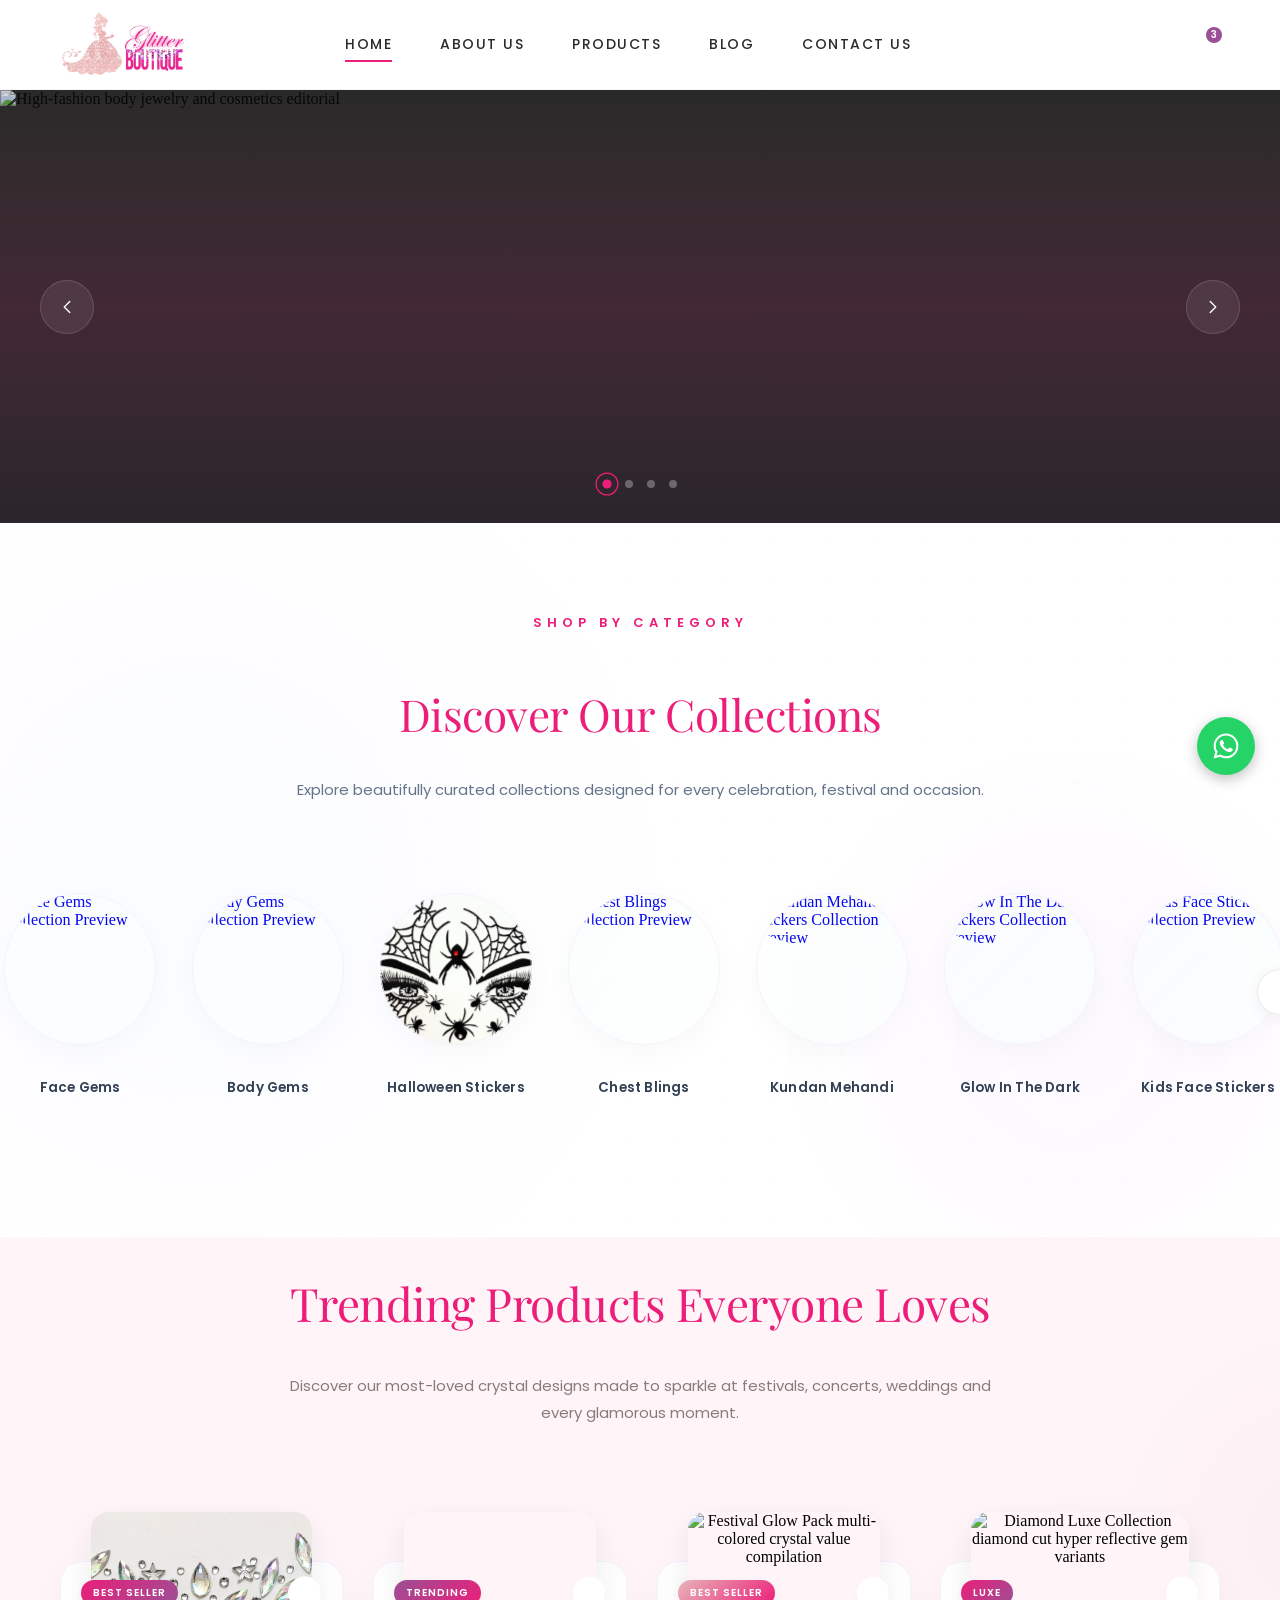
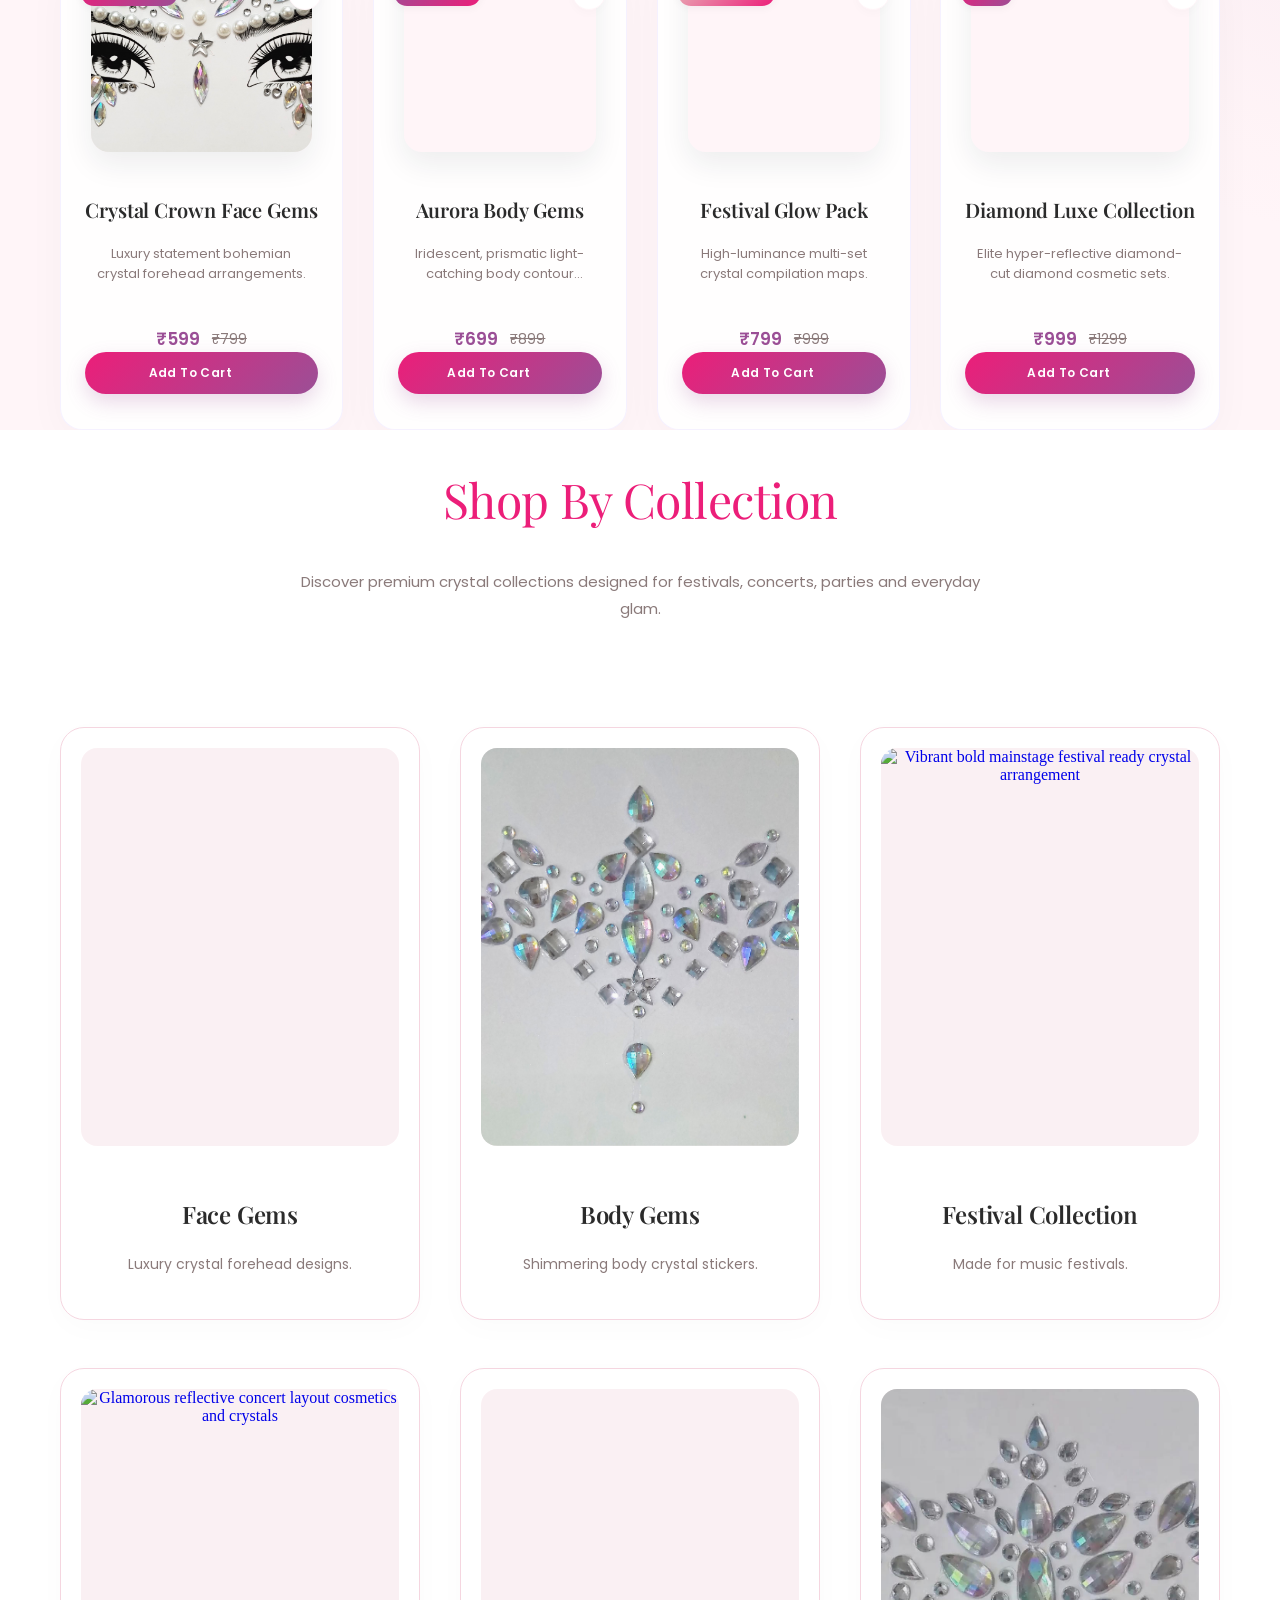
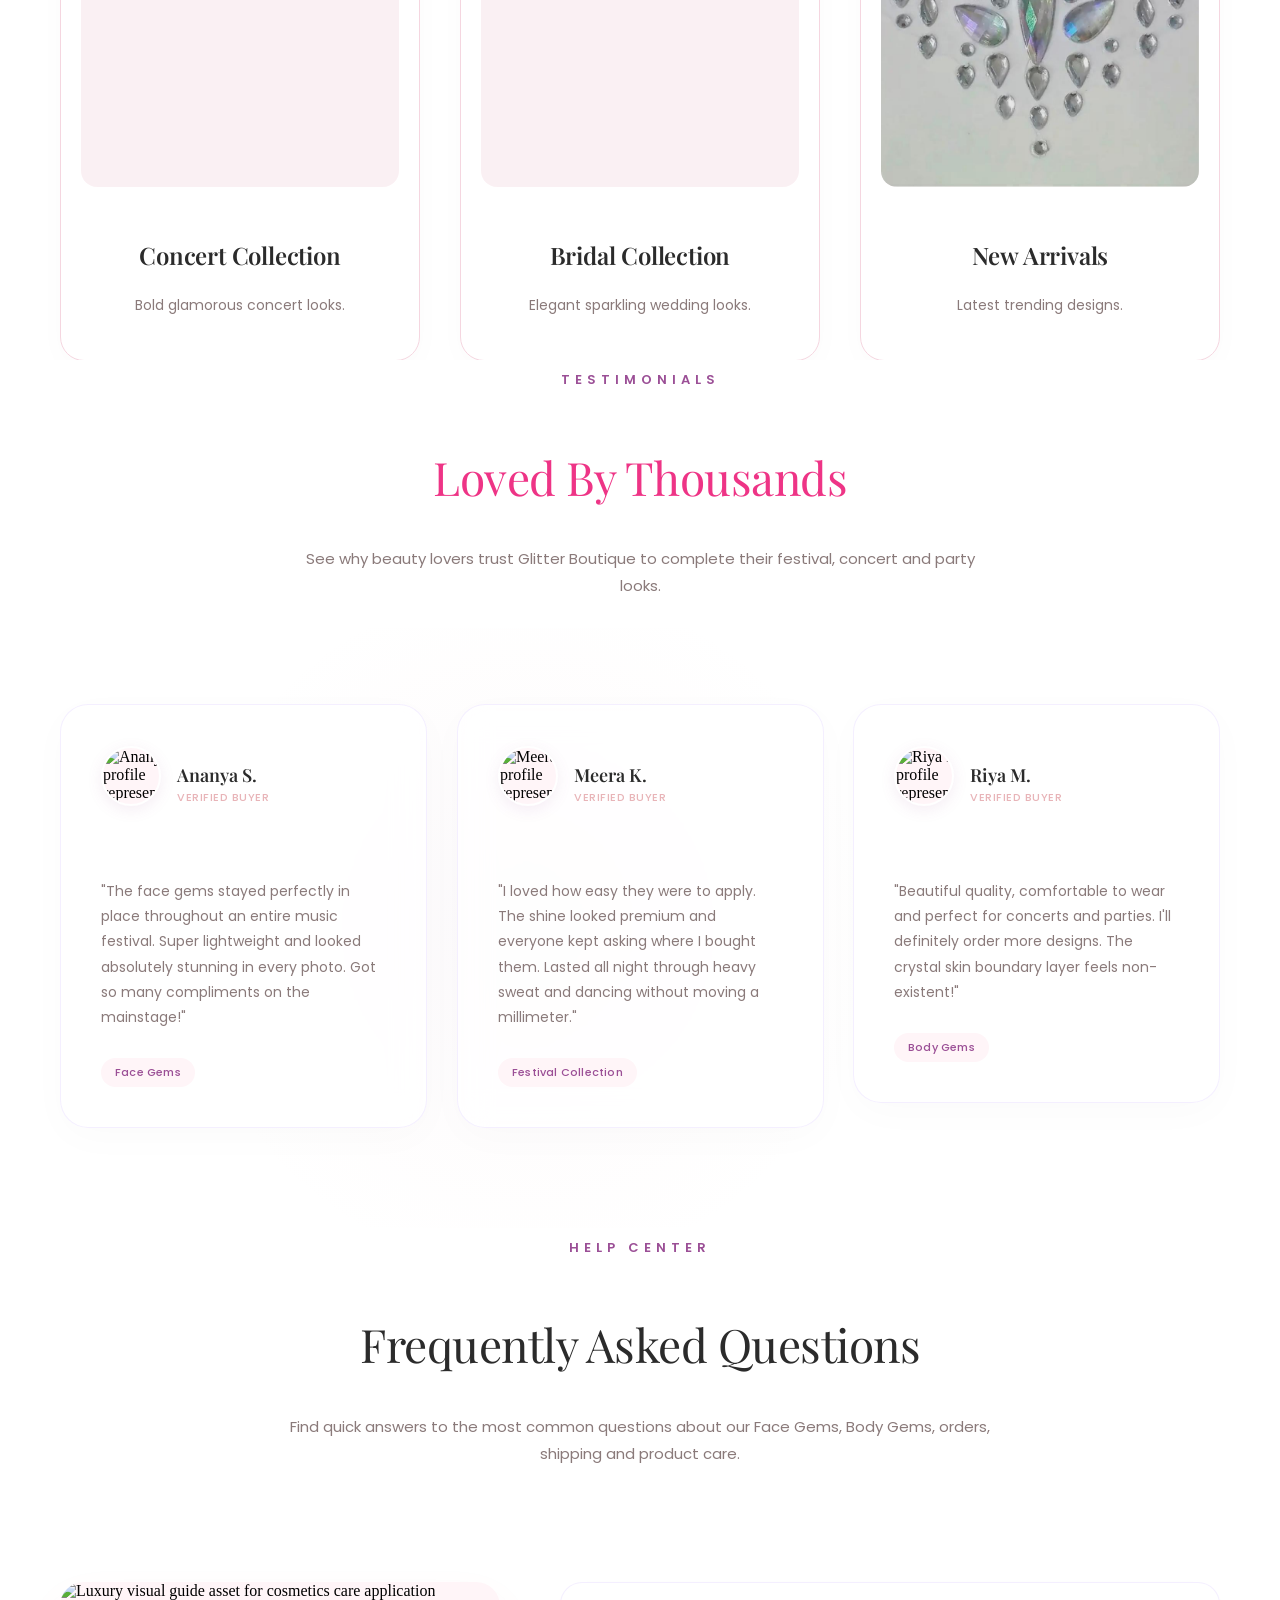
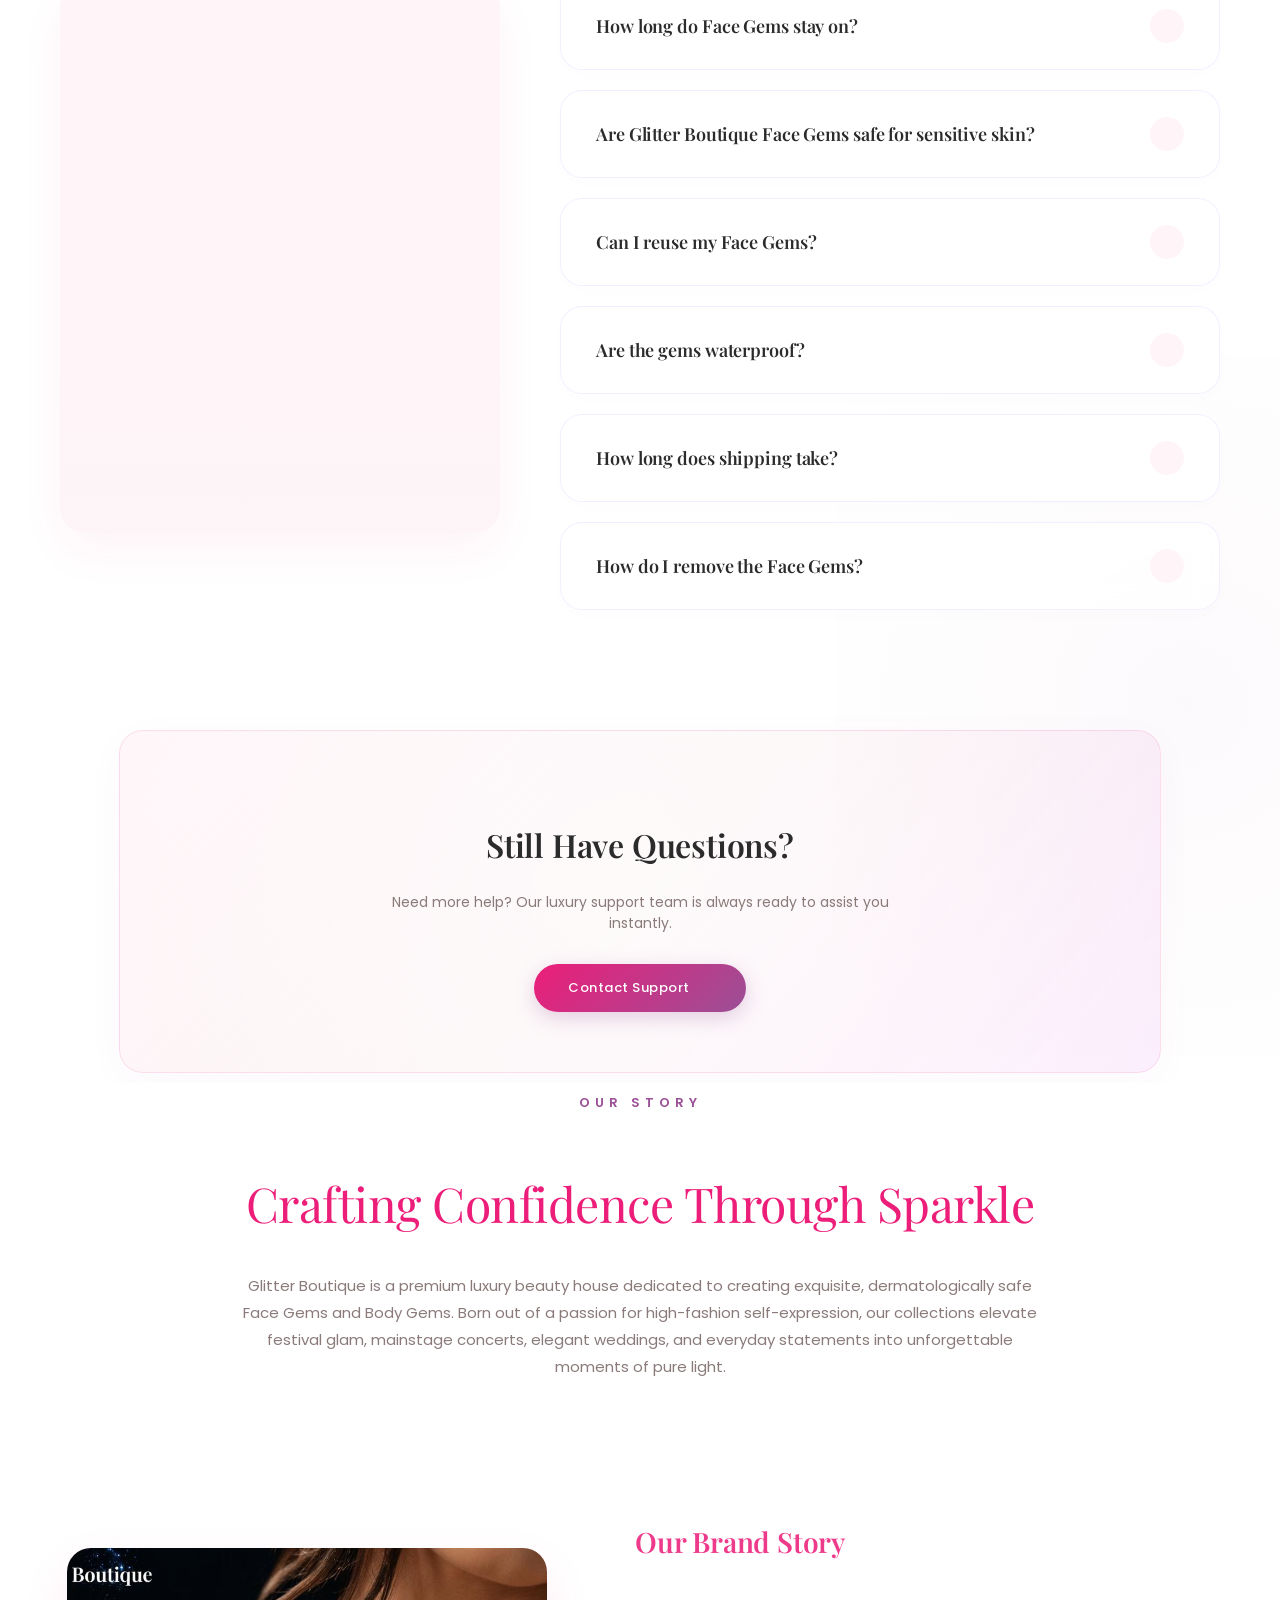
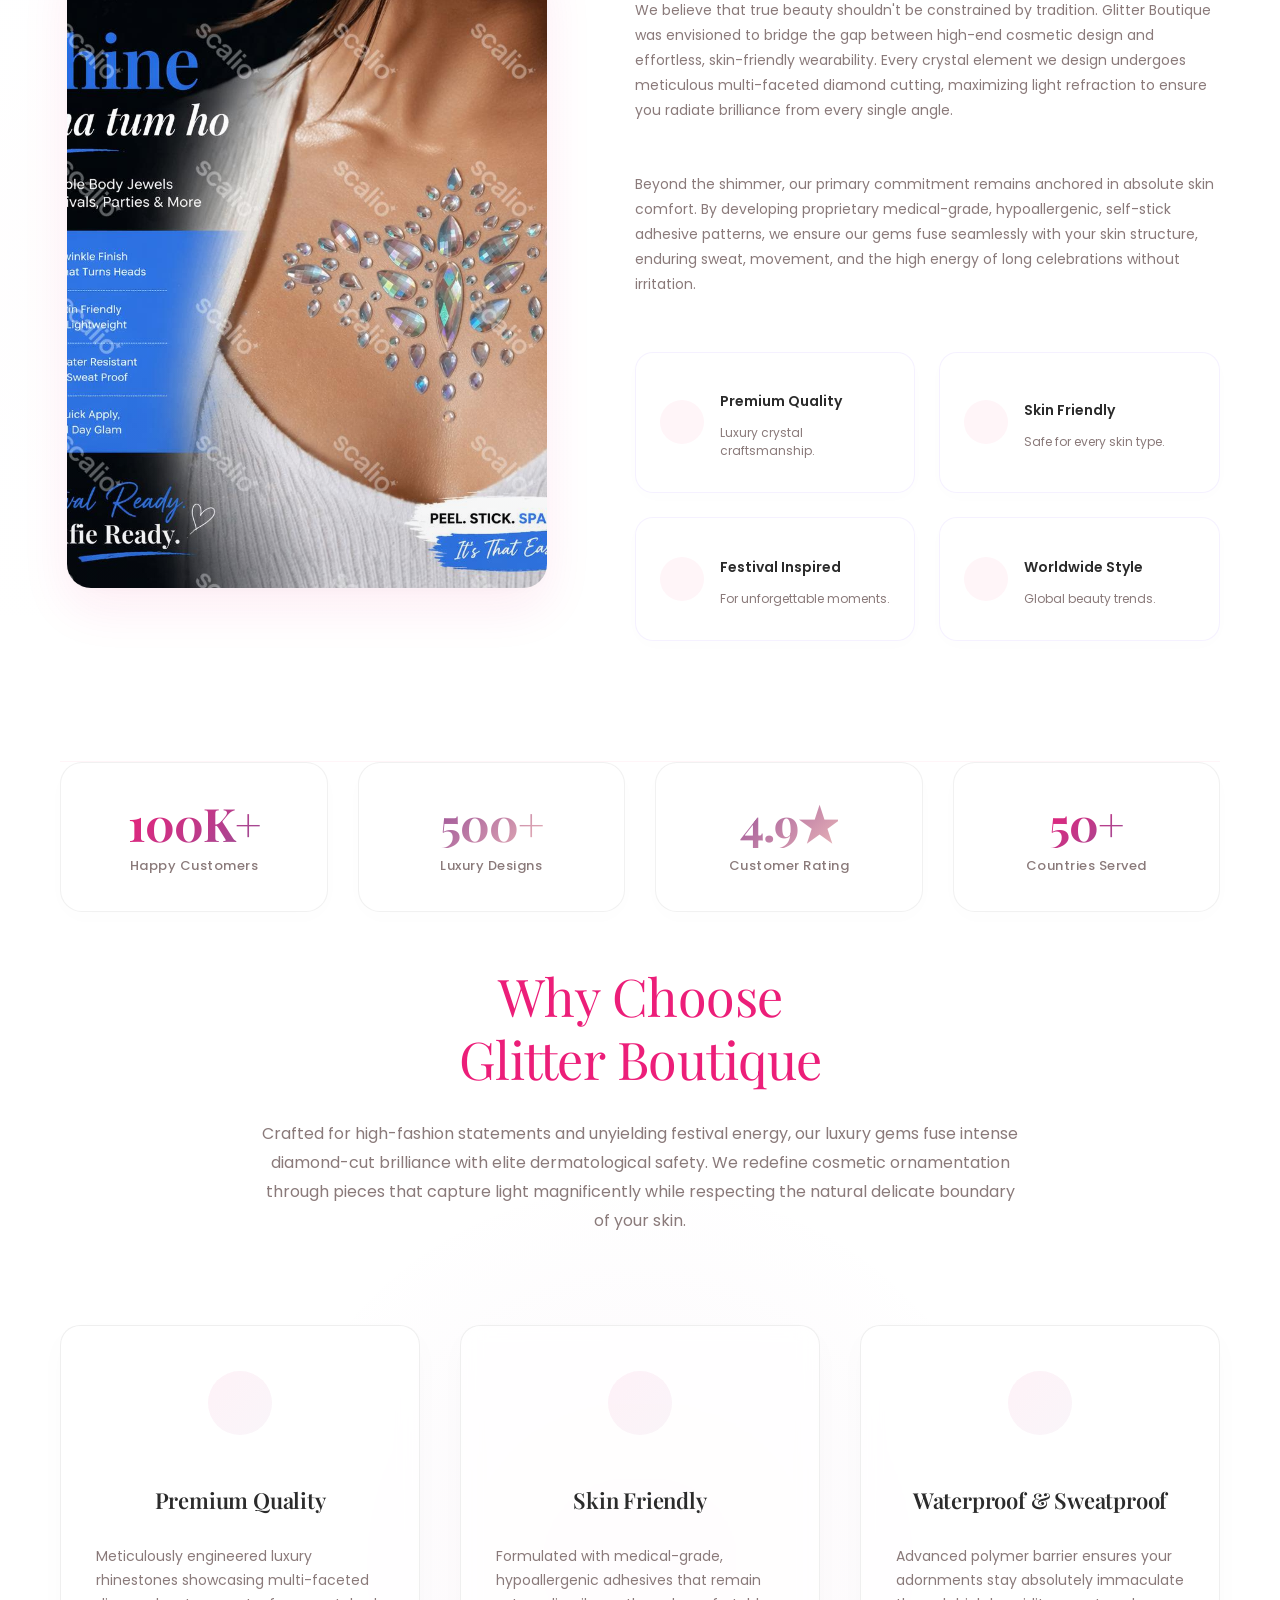
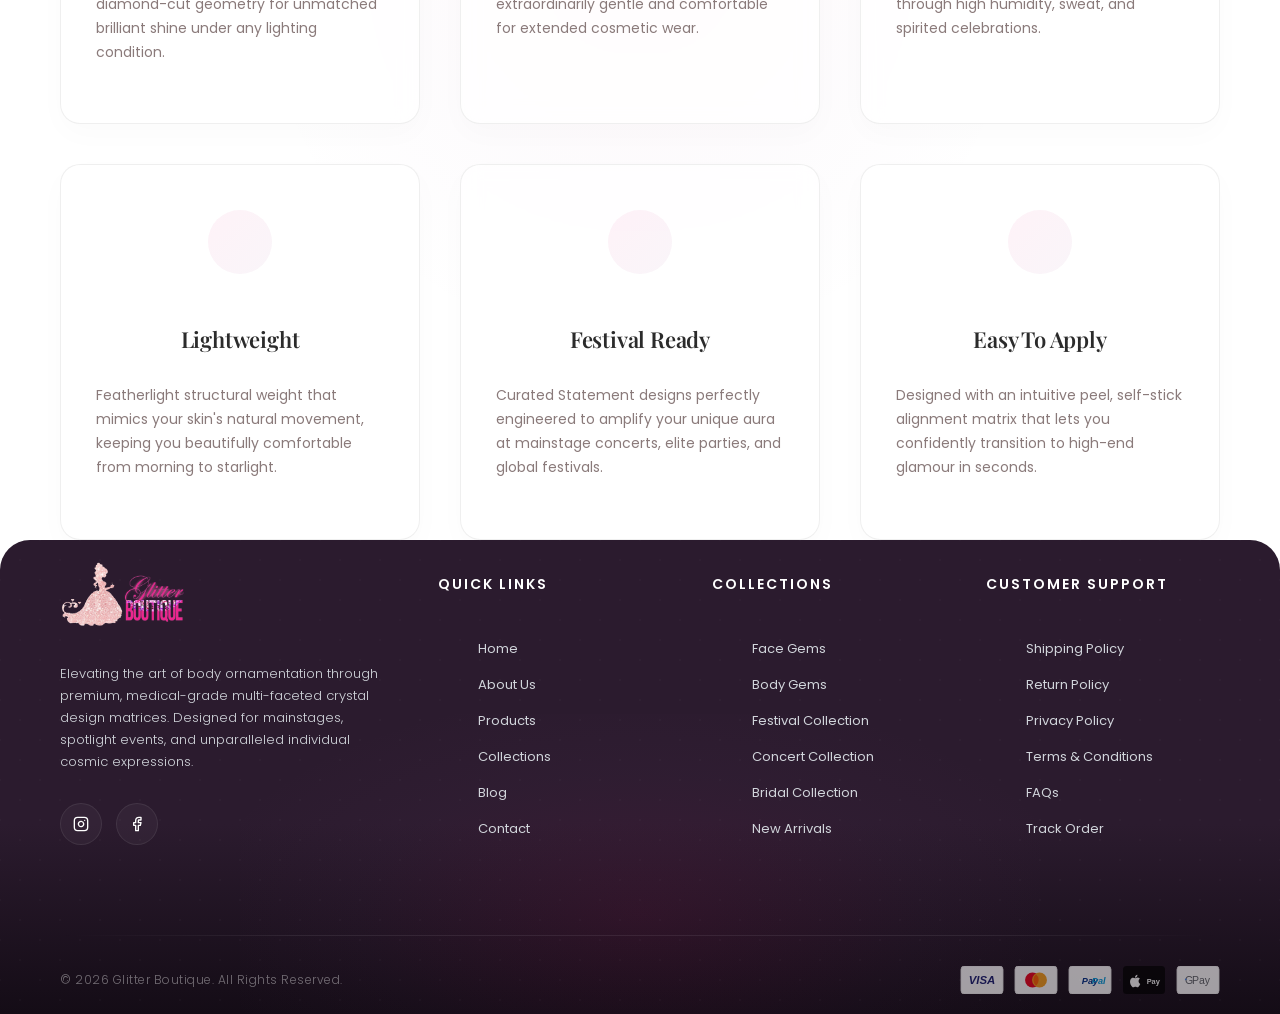
==== commit baacd7e6: "footer update home page rearrange etc" ====
--- a/index.html
+++ b/index.html
@@ -441,7 +441,7 @@
                     <!-- Overlapping Floating Canvas Frame -->
                     <div class="gb-product-image-container">
                         <a href="./single_product.html" aria-label="View Crystal Crown Face Gems details">
-                            <img class="gb-product-image" src="https://m.media-amazon.com/images/I/71QAyqagI-L.jpg"
+                            <img class="gb-product-image" src="./assets/products/Party Stickers/16 (2).jpg"
                                 alt="Crystal Crown Face Gems luxury forehead embellishment" loading="lazy"
                                 decoding="async">
                         </a>
@@ -493,15 +493,16 @@
                     <!-- Overlapping Floating Canvas Frame -->
                     <div class="gb-product-image-container">
                         <img class="gb-product-image"
-                            src="https://encrypted-tbn0.gstatic.com/images?q=tbn:ANd9GcSSxCBxK5isCtUHM2UP5Q_a99kf-GK4cT0mmk6D_3jizwma1roPa60U3tU&s=10"
+                            src="./assets/products/Belly Tattoo/171.jpg"
                             alt="Aurora Body Gems chromatic shimmering crystal stickers" loading="lazy"
                             decoding="async">
                         <div class="gb-product-quickview-mask">
-                            <button class="gb-product-quickview-trigger" type="button"
-                                title="Quick view Aurora Body Gems" aria-label="Quick view Aurora Body Gems">
+                            <a href="./single_product.html" class="gb-product-quickview-trigger"
+                                title="Quick view Crystal Crown Face Gems"
+                                aria-label="Quick view Crystal Crown Face Gems">
                                 <i data-lucide="eye"></i>
                                 <span>Quick View</span>
-                            </button>
+                            </a>
                         </div>
                     </div>
 
@@ -547,11 +548,12 @@
                             alt="Festival Glow Pack multi-colored crystal value compilation" loading="lazy"
                             decoding="async">
                         <div class="gb-product-quickview-mask">
-                            <button class="gb-product-quickview-trigger" type="button"
-                                title="Quick view Festival Glow Pack" aria-label="Quick view Festival Glow Pack">
+                           <a href="./single_product.html" class="gb-product-quickview-trigger"
+                                title="Quick view Crystal Crown Face Gems"
+                                aria-label="Quick view Crystal Crown Face Gems">
                                 <i data-lucide="eye"></i>
                                 <span>Quick View</span>
-                            </button>
+                            </a>
                         </div>
                     </div>
 
@@ -598,12 +600,12 @@
                             alt="Diamond Luxe Collection diamond cut hyper reflective gem variants" loading="lazy"
                             decoding="async">
                         <div class="gb-product-quickview-mask">
-                            <button class="gb-product-quickview-trigger" type="button"
-                                title="Quick view Diamond Luxe Collection"
-                                aria-label="Quick view Diamond Luxe Collection">
+                           <a href="./single_product.html" class="gb-product-quickview-trigger"
+                                title="Quick view Crystal Crown Face Gems"
+                                aria-label="Quick view Crystal Crown Face Gems">
                                 <i data-lucide="eye"></i>
                                 <span>Quick View</span>
-                            </button>
+                            </a>
                         </div>
                     </div>
 
@@ -659,11 +661,11 @@
             <div class="gb-collection-grid">
 
                 <!-- Collection Item 1: Face Gems -->
-                <a href="/collections/face-gems" class="gb-collection-card"
+                <a href="/single_product.html" class="gb-collection-card"
                     aria-label="Explore Face Gems: Luxury crystal forehead designs">
                     <div class="gb-collection-image-wrapper">
                         <img class="gb-collection-image"
-                            src="https://encrypted-tbn0.gstatic.com/images?q=tbn:ANd9GcQcZy9fbpHN3bc8kV0vKF2Pk-BqAiXNE98qWkWeXTBgWg&s=10"
+                            src="./assets/products/Party Stickers/27.jpeg"
                             alt="Luxury premium face gems applied elegantly on a model forehead" loading="lazy"
                             decoding="async">
                         <div class="gb-collection-overlay"></div>
@@ -675,11 +677,11 @@
                 </a>
 
                 <!-- Collection Item 2: Body Gems -->
-                <a href="/collections/body-gems" class="gb-collection-card"
+                <a href="./single_product.html" class="gb-collection-card"
                     aria-label="Explore Body Gems: Shimmering body crystal stickers">
                     <div class="gb-collection-image-wrapper">
                         <img class="gb-collection-image"
-                            src="https://encrypted-tbn0.gstatic.com/images?q=tbn:ANd9GcSOnI9NcBv9TMIpNyL4Tdy1r2Fu5pAVD41u1Qs9CzN09w&s=10"
+                            src="./assets/products/Chest Blings/246.jpg"
                             alt="Artistic application of luxury shimmering body crystal stickers" loading="lazy"
                             decoding="async">
                         <div class="gb-collection-overlay"></div>
@@ -691,7 +693,7 @@
                 </a>
 
                 <!-- Collection Item 3: Festival Collection -->
-                <a href="/collections/festival" class="gb-collection-card"
+                <a href="./single_product.html" class="gb-collection-card"
                     aria-label="Explore Festival Collection: Made for music festivals">
                     <div class="gb-collection-image-wrapper">
                         <img class="gb-collection-image"
@@ -707,7 +709,7 @@
                 </a>
 
                 <!-- Collection Item 4: Concert Collection -->
-                <a href="/collections/concert" class="gb-collection-card"
+                <a href="./single_product.html" class="gb-collection-card"
                     aria-label="Explore Concert Collection: Bold glamorous concert looks">
                     <div class="gb-collection-image-wrapper">
                         <img class="gb-collection-image"
@@ -723,7 +725,7 @@
                 </a>
 
                 <!-- Collection Item 5: Bridal Collection -->
-                <a href="/collections/bridal" class="gb-collection-card"
+                <a href="./single_product.html" class="gb-collection-card"
                     aria-label="Explore Bridal Collection: Elegant sparkling wedding looks">
                     <div class="gb-collection-image-wrapper">
                         <img class="gb-collection-image" src="assets/home_img/Shop By Collection/face1.jpeg"
@@ -738,7 +740,7 @@
                 </a>
 
                 <!-- Collection Item 6: New Arrivals -->
-                <a href="/collections/new-arrivals" class="gb-collection-card"
+                <a href="./single_product.html" class="gb-collection-card"
                     aria-label="Explore New Arrivals: Latest trending designs">
                     <div class="gb-collection-image-wrapper">
                         <img class="gb-collection-image" src="assets/home_img/Shop By Collection/newarr.jpeg"
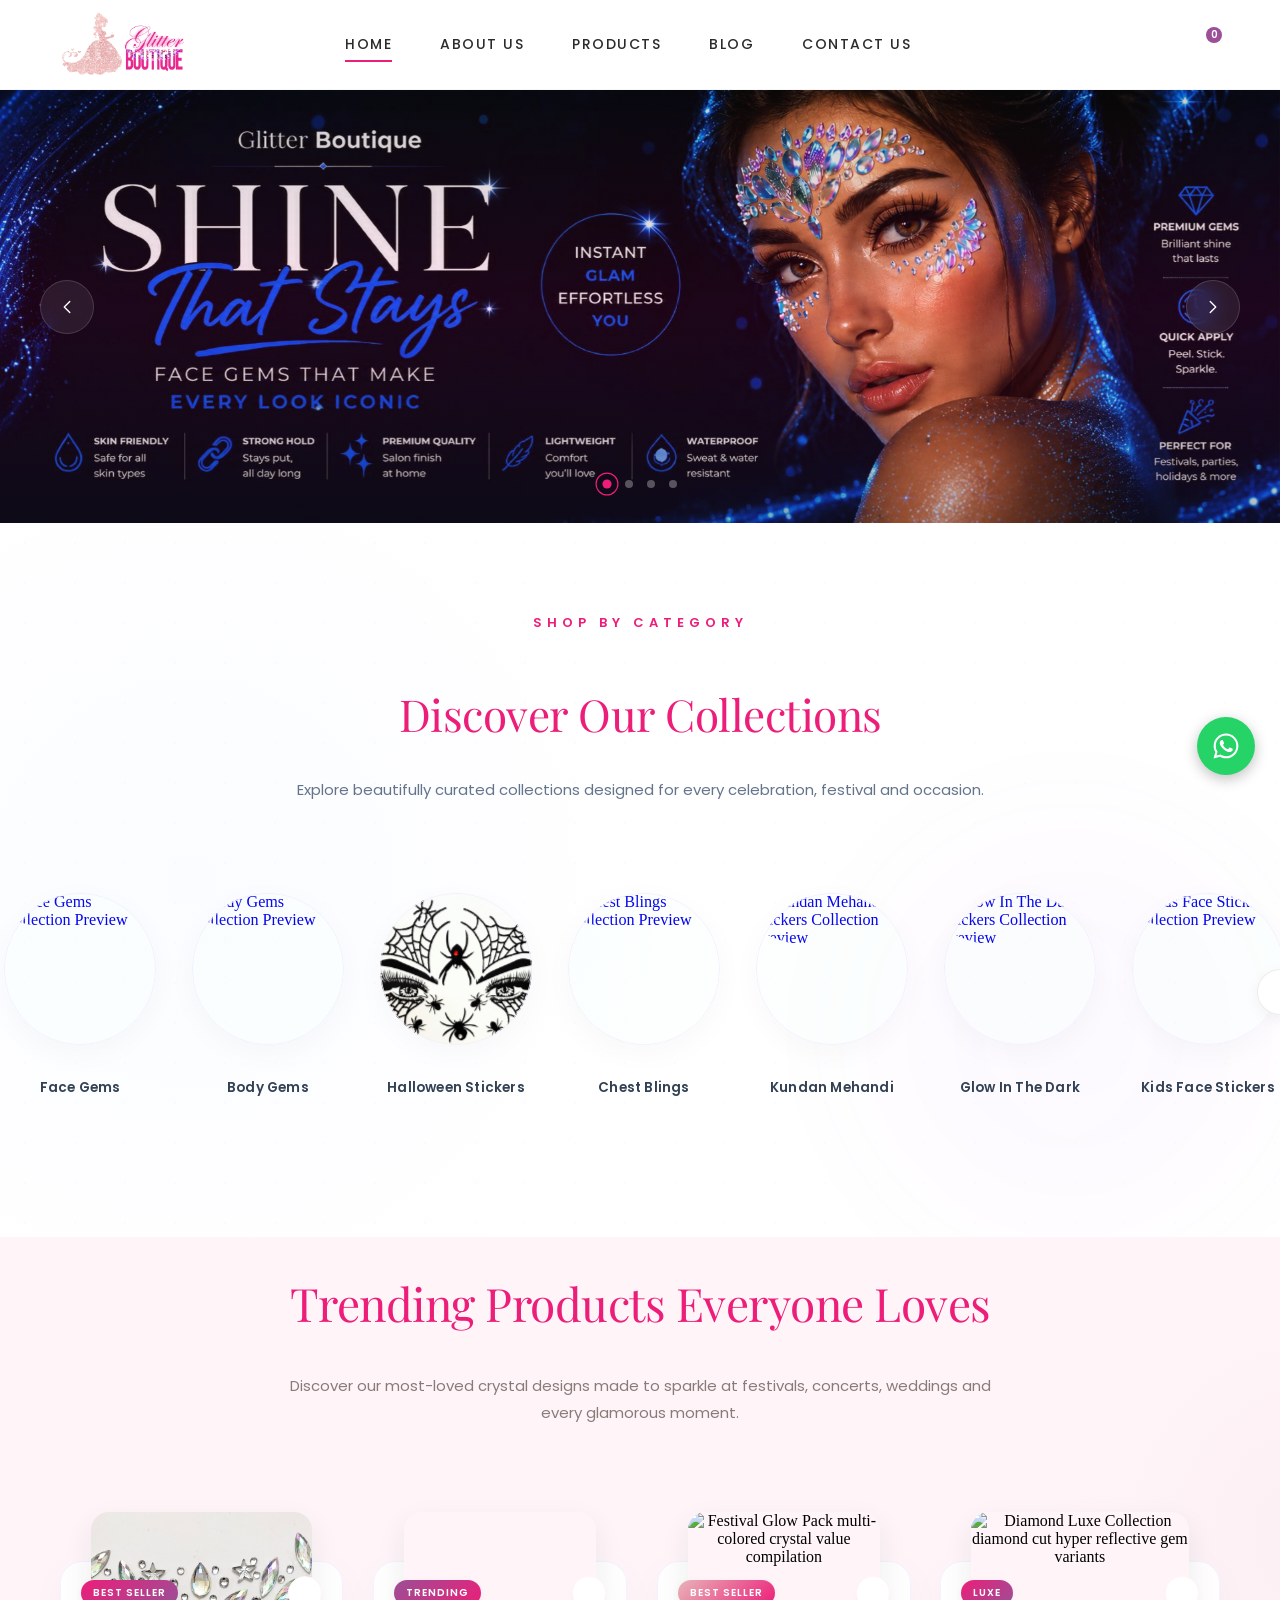
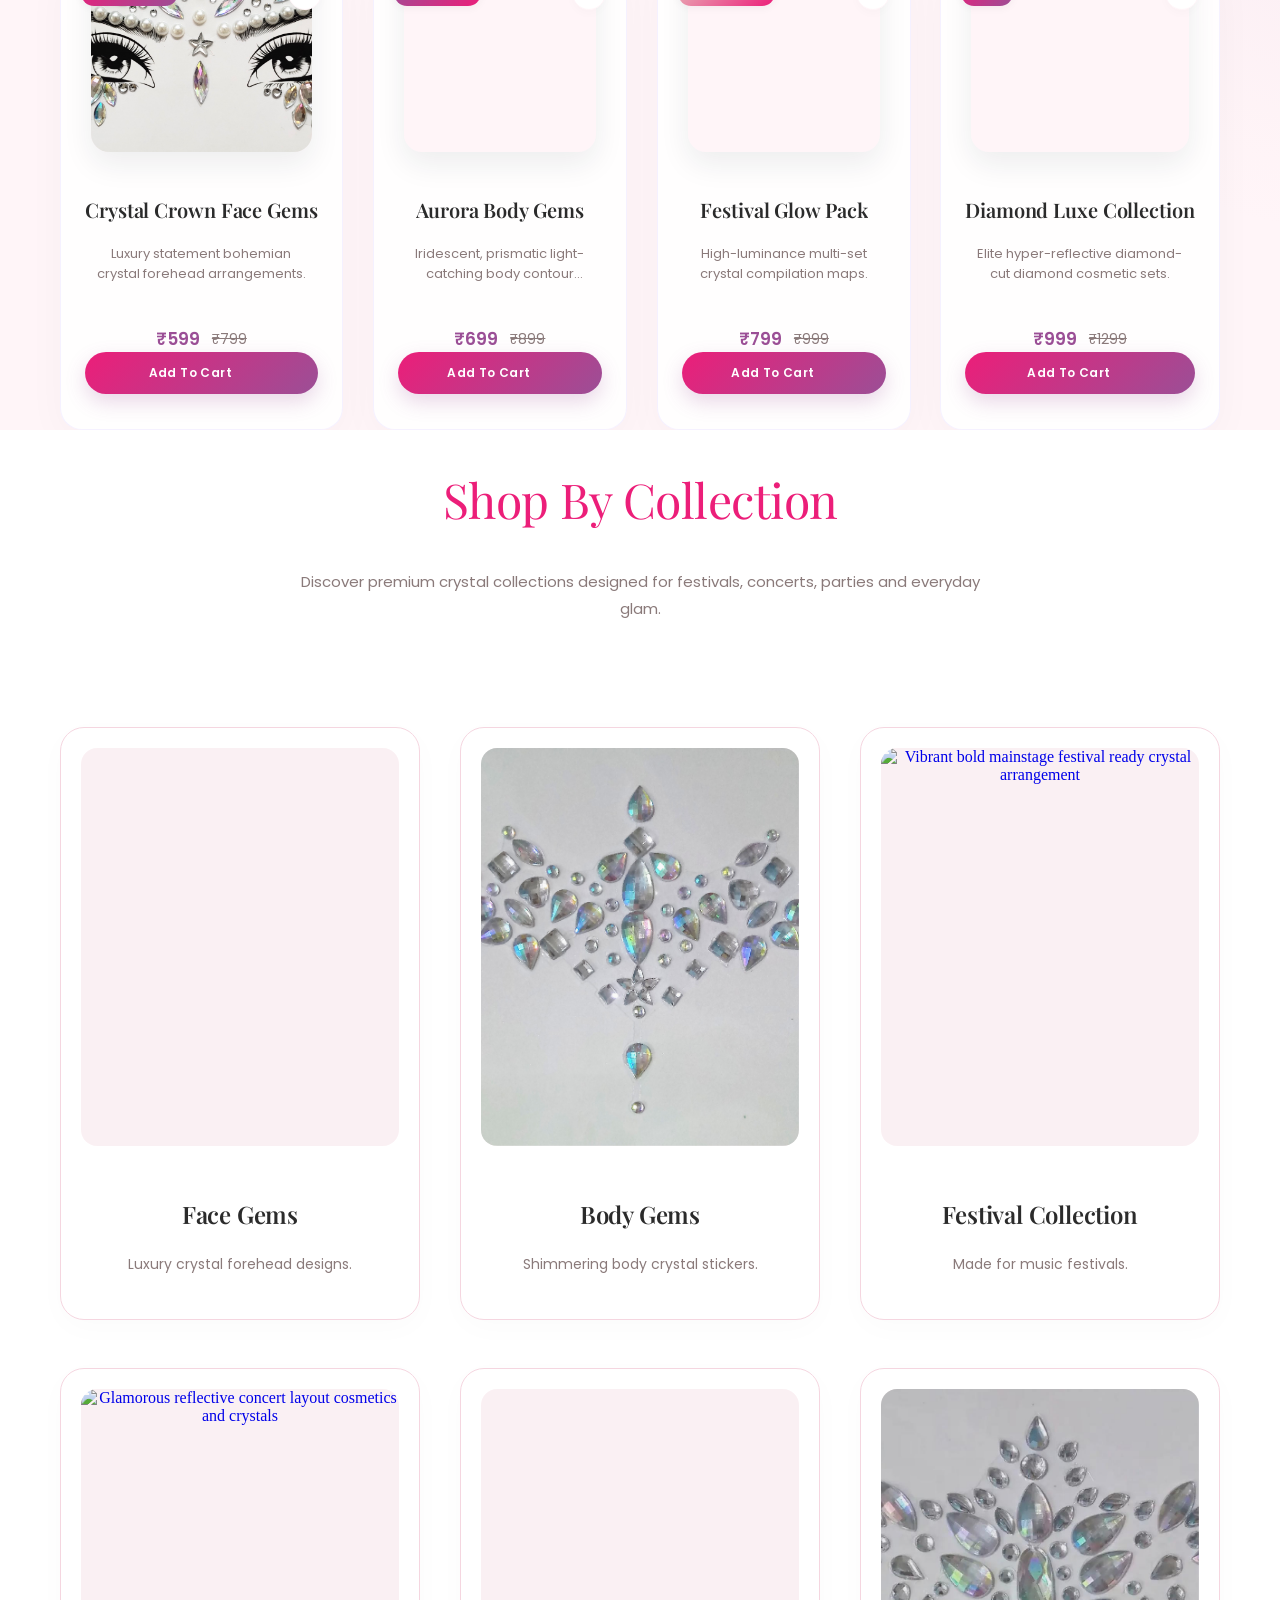
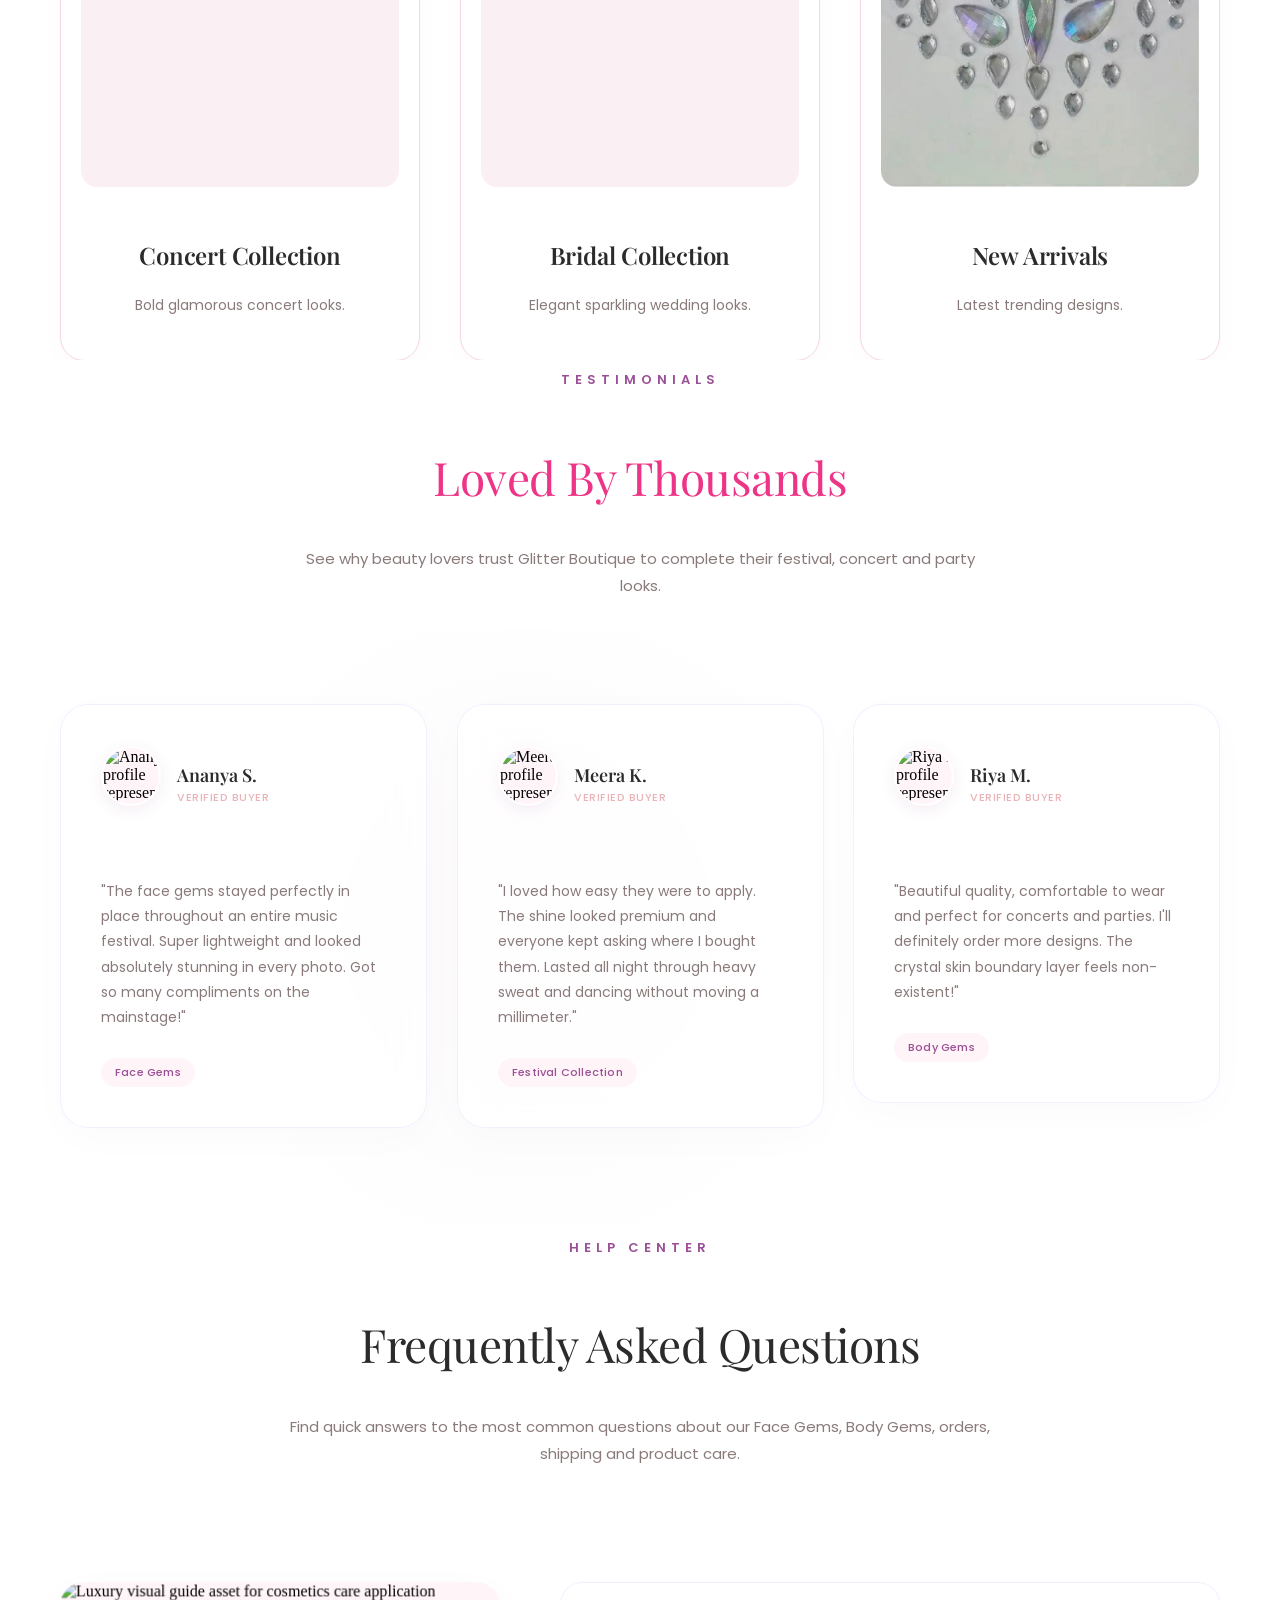
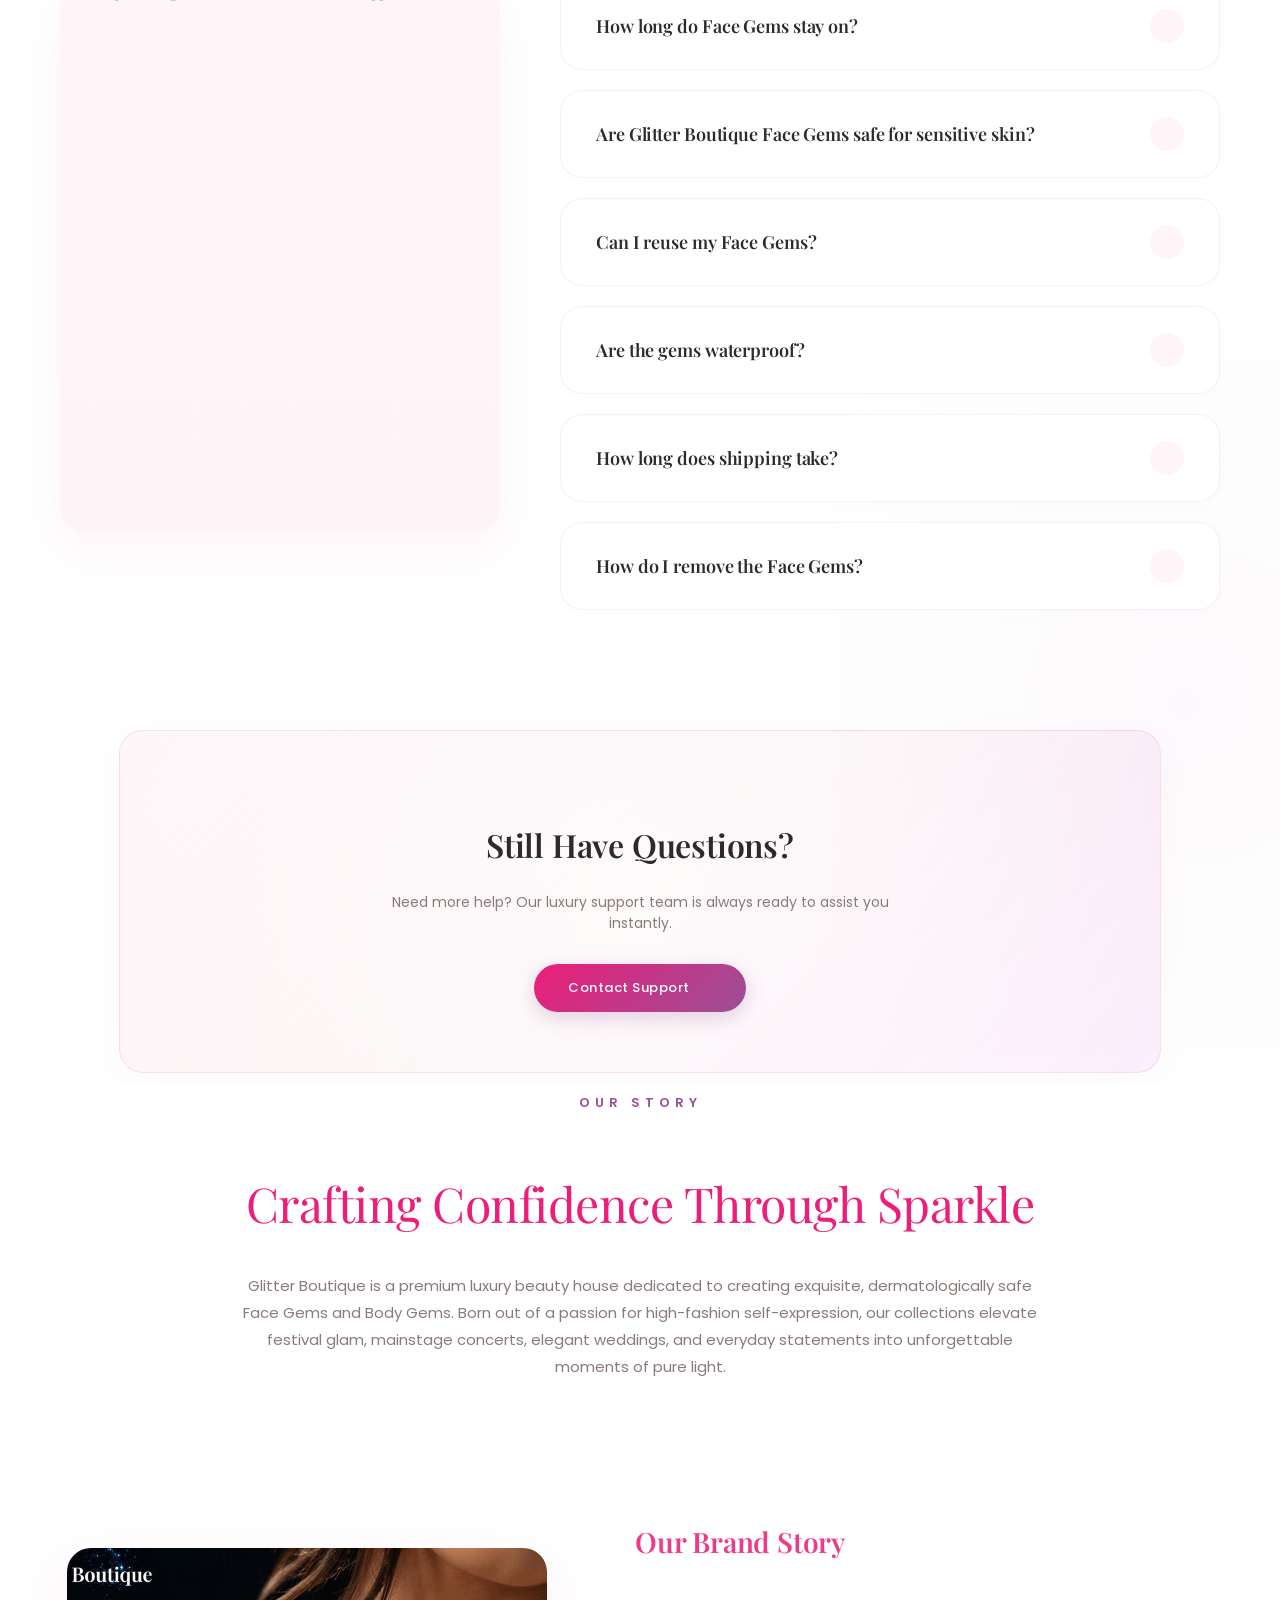
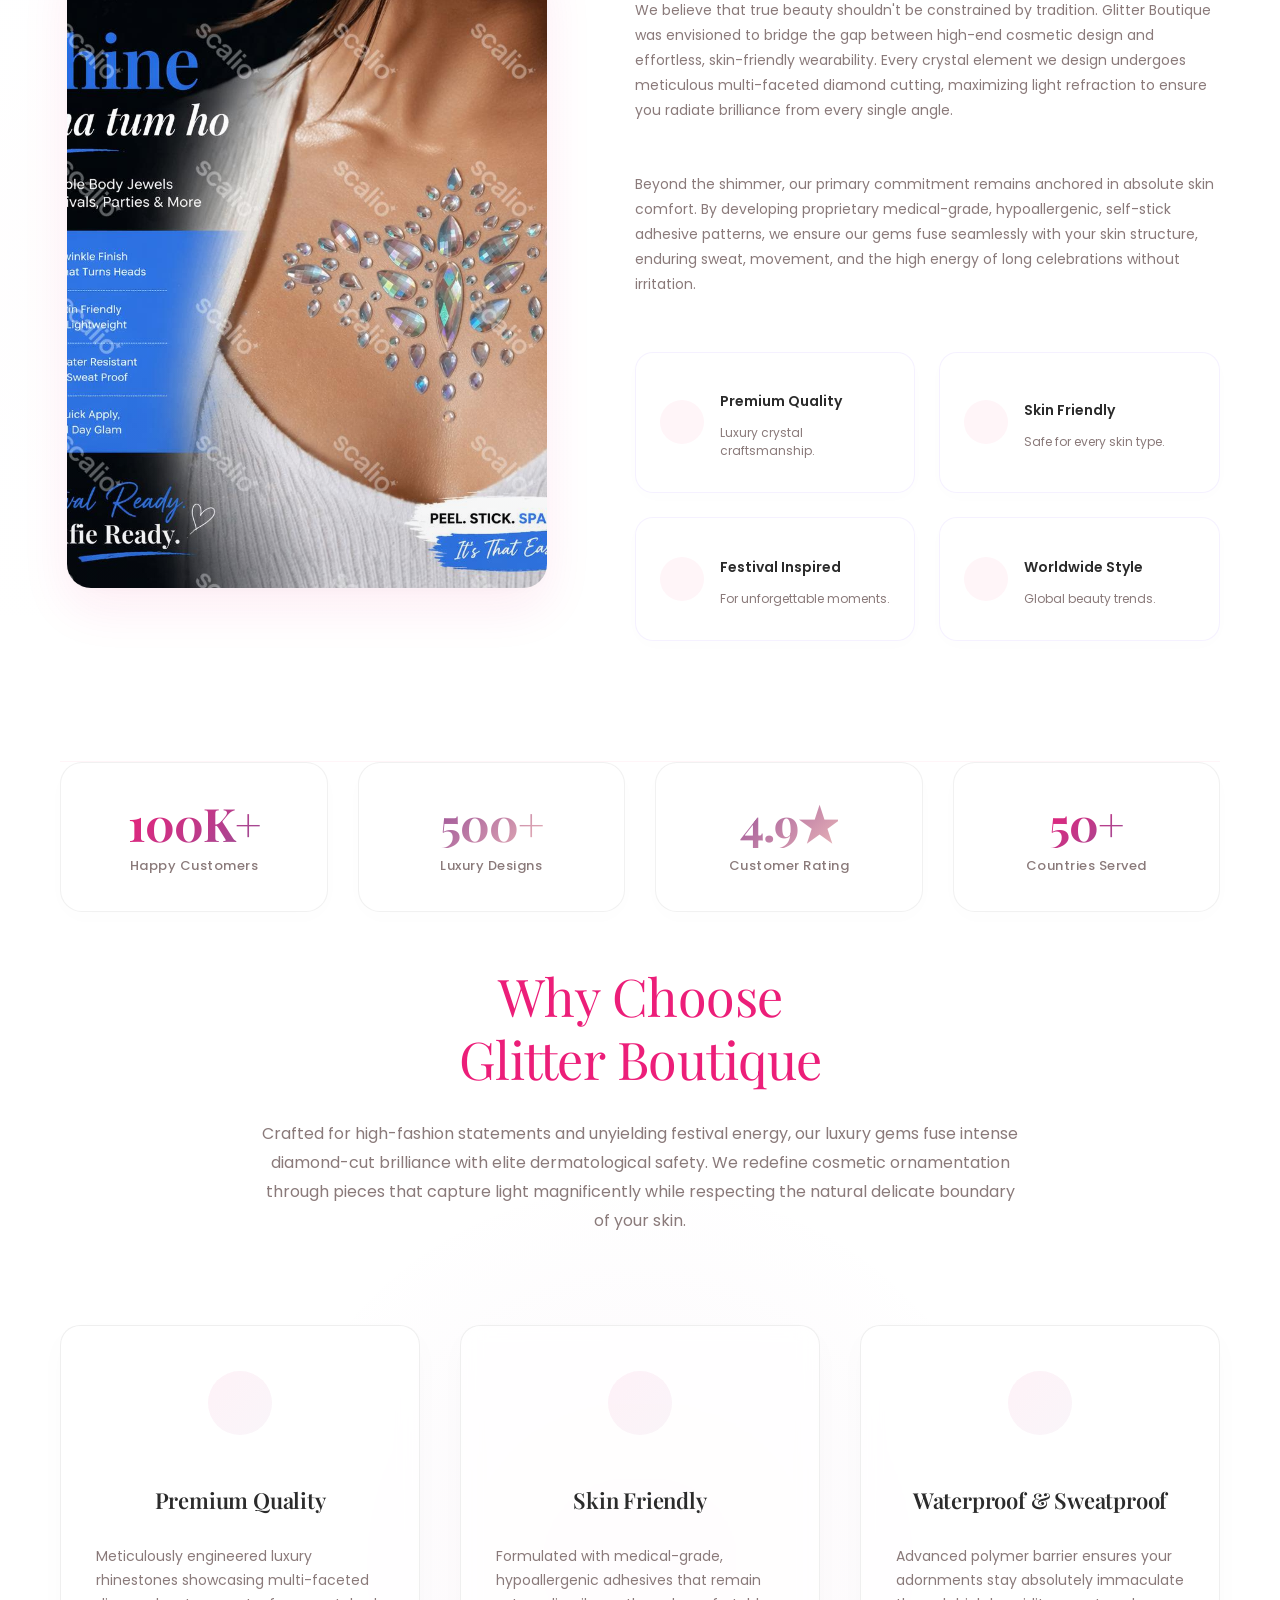
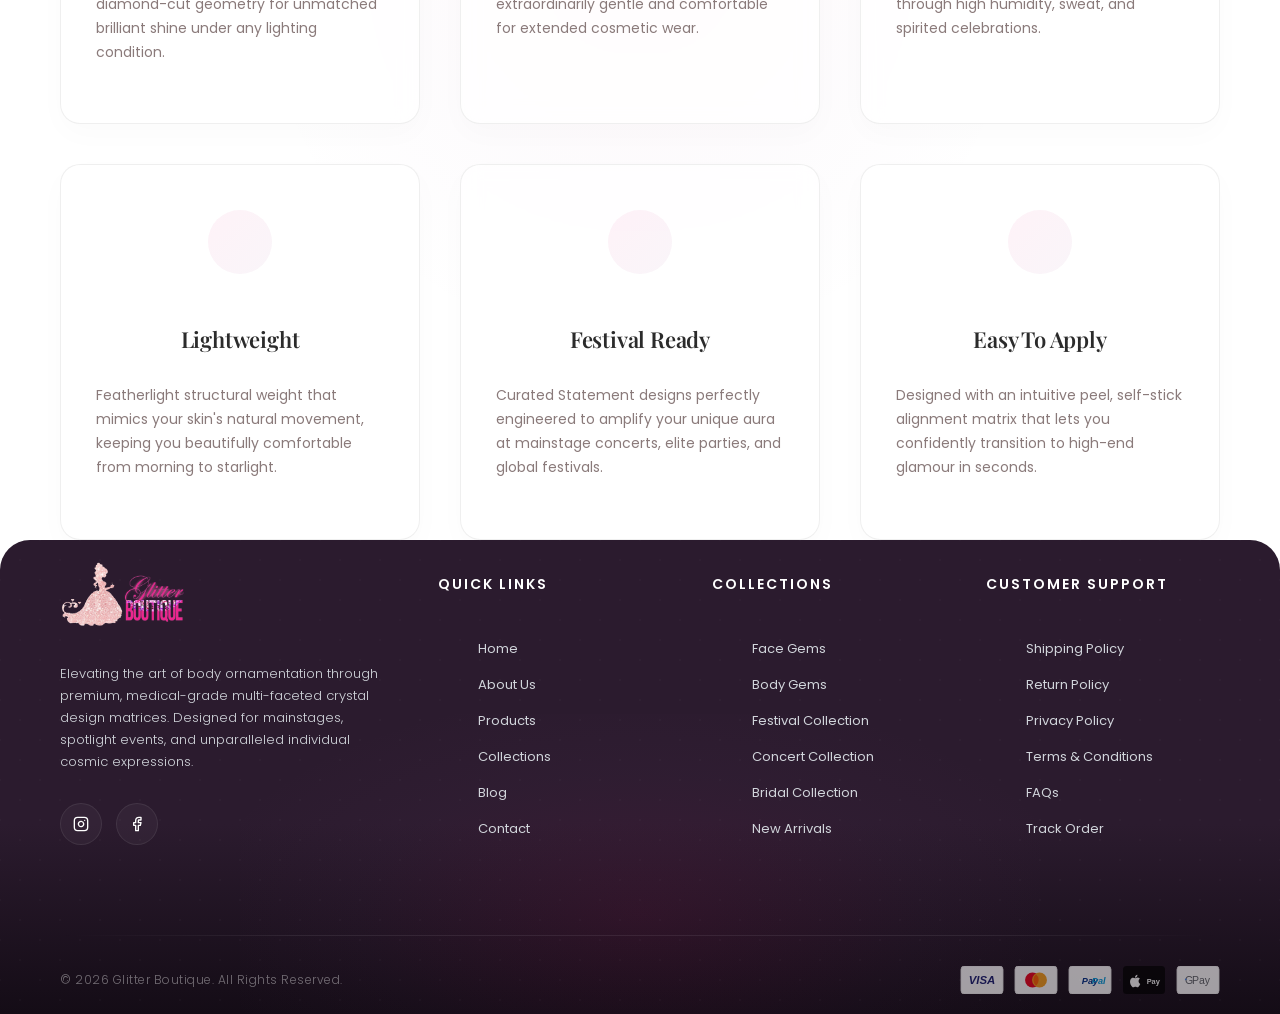
==== commit 0e6ade21: "add to cart page add" ====
--- a/index.html
+++ b/index.html
@@ -56,7 +56,7 @@
                 <a href="/account" class="gb-navbar-utility-btn" aria-label="View Account Profile">
                     <i data-lucide="user" class="gb-navbar-icon"></i>
                 </a>
-                <a href="/cart" class="gb-navbar-utility-btn gb-navbar-cart-trigger"
+                <a href="/cart.html" class="gb-navbar-utility-btn gb-navbar-cart-trigger"
                     aria-label="View Shopping Cart, 3 items inside">
                     <i data-lucide="shopping-bag" class="gb-navbar-icon"></i>
                     <span class="gb-navbar-cart-badge" aria-hidden="true">3</span>
@@ -1388,7 +1388,7 @@
                     </p>
                     <div class="gb-footer-social-cluster" aria-label="Glitter Boutique Social Media Links">
                         <!-- Instagram -->
-                        <a href="https://instagram.com" class="gb-footer-social-btn" aria-label="Follow us on Instagram"
+                        <a href="https://www.instagram.com/glitterboutique.in" class="gb-footer-social-btn" aria-label="Follow us on Instagram"
                             target="_blank" rel="noopener">
                             <svg viewBox="0 0 24 24" fill="none" stroke="currentColor" stroke-width="2"
                                 stroke-linecap="round" stroke-linejoin="round">
@@ -1399,7 +1399,7 @@
                         </a>
 
                         <!-- Facebook -->
-                        <a href="https://facebook.com" class="gb-footer-social-btn" aria-label="Follow us on Facebook"
+                        <a href="https://www.facebook.com/share/1GfUeUdVkB/" class="gb-footer-social-btn" aria-label="Follow us on Facebook"
                             target="_blank" rel="noopener">
                             <svg viewBox="0 0 24 24" fill="none" stroke="currentColor" stroke-width="2"
                                 stroke-linecap="round" stroke-linejoin="round">
@@ -1526,7 +1526,7 @@
 
         </div>
         <!-- Floating WhatsApp Button -->
-        <a href="#" id="whatsapp-float" target="_blank" rel="noopener noreferrer">
+        <a href="919215566440" id="whatsapp-float" target="_blank" rel="noopener noreferrer">
             <i class="wa-icon">
                 <svg viewBox="0 0 24 24" width="30" height="30" fill="#FFFFFF">
                     <path
@@ -1540,7 +1540,8 @@
    FOOTER END
 ====================================================== -->
     <!-- Component Logic Injection -->
+    <script src="cart-manager.js"></script>
     <script src="script.js"></script>
 </body>
 
-</html>+</html>
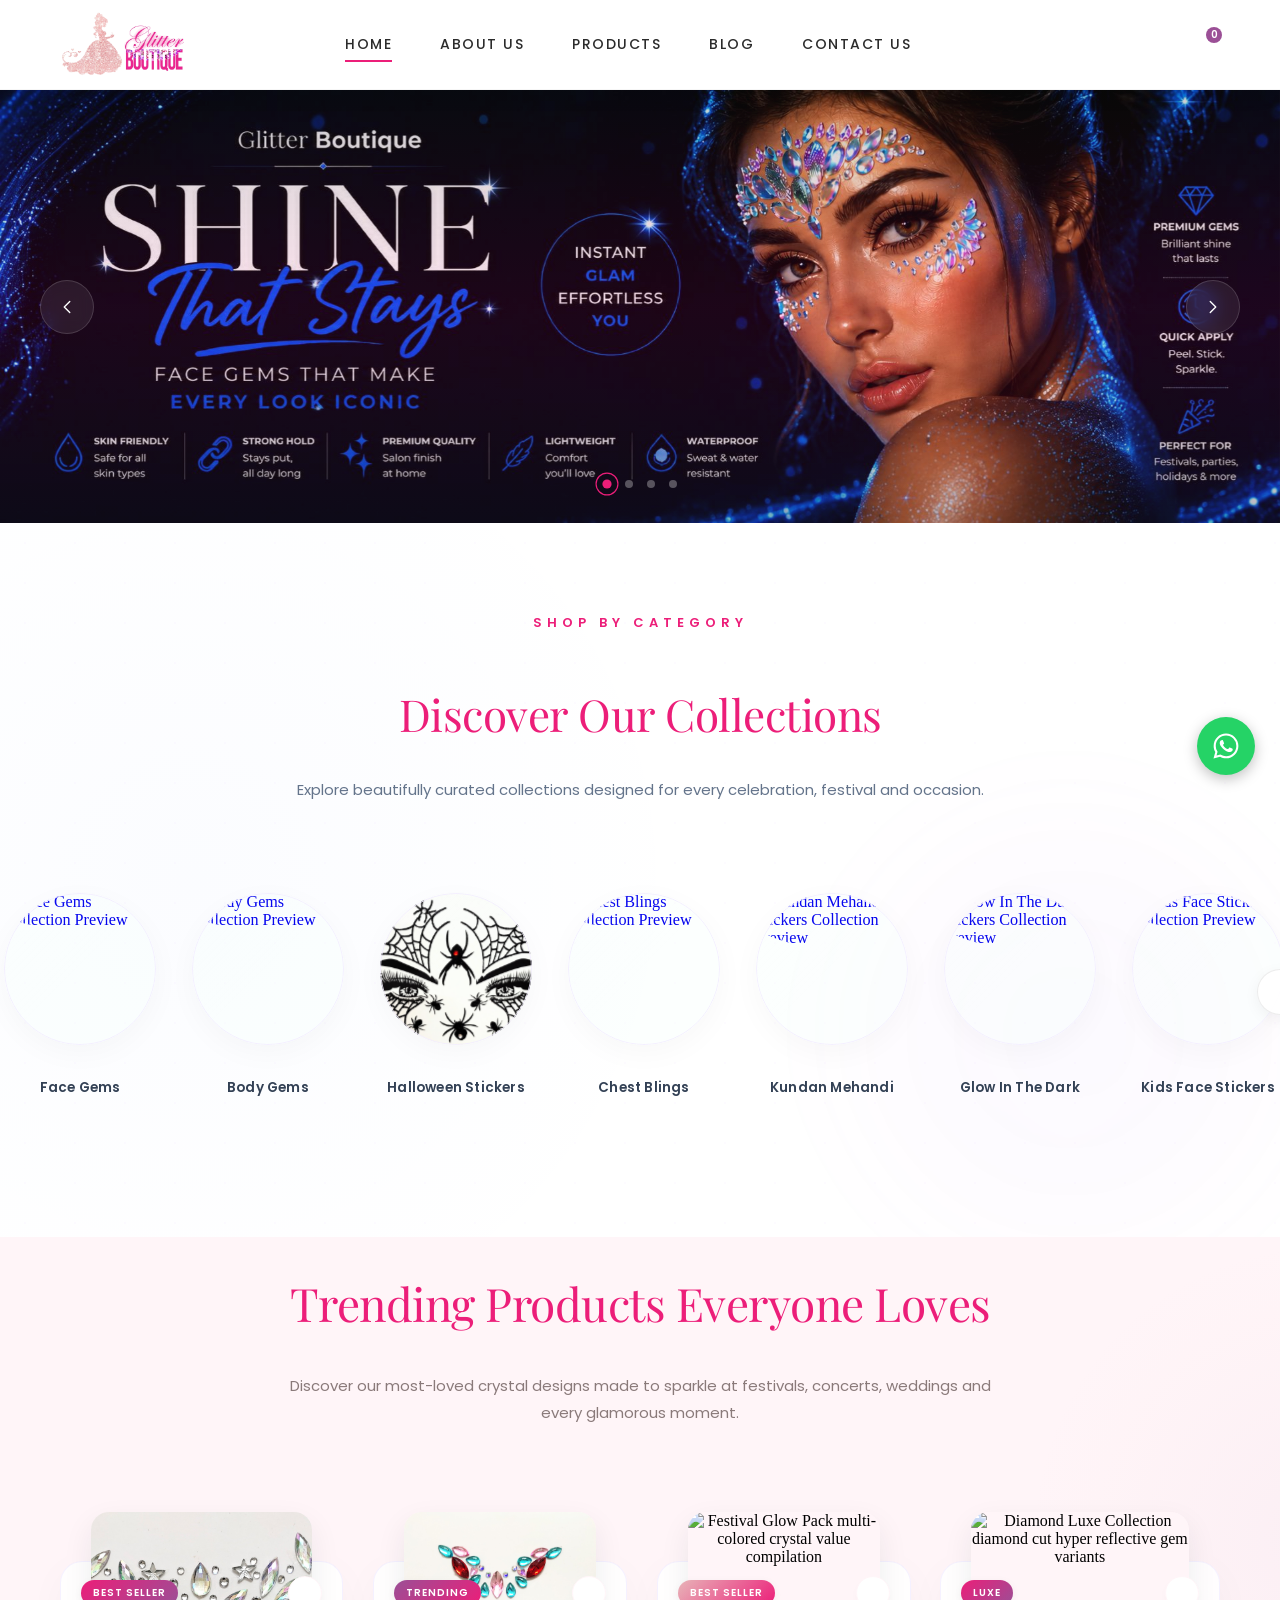
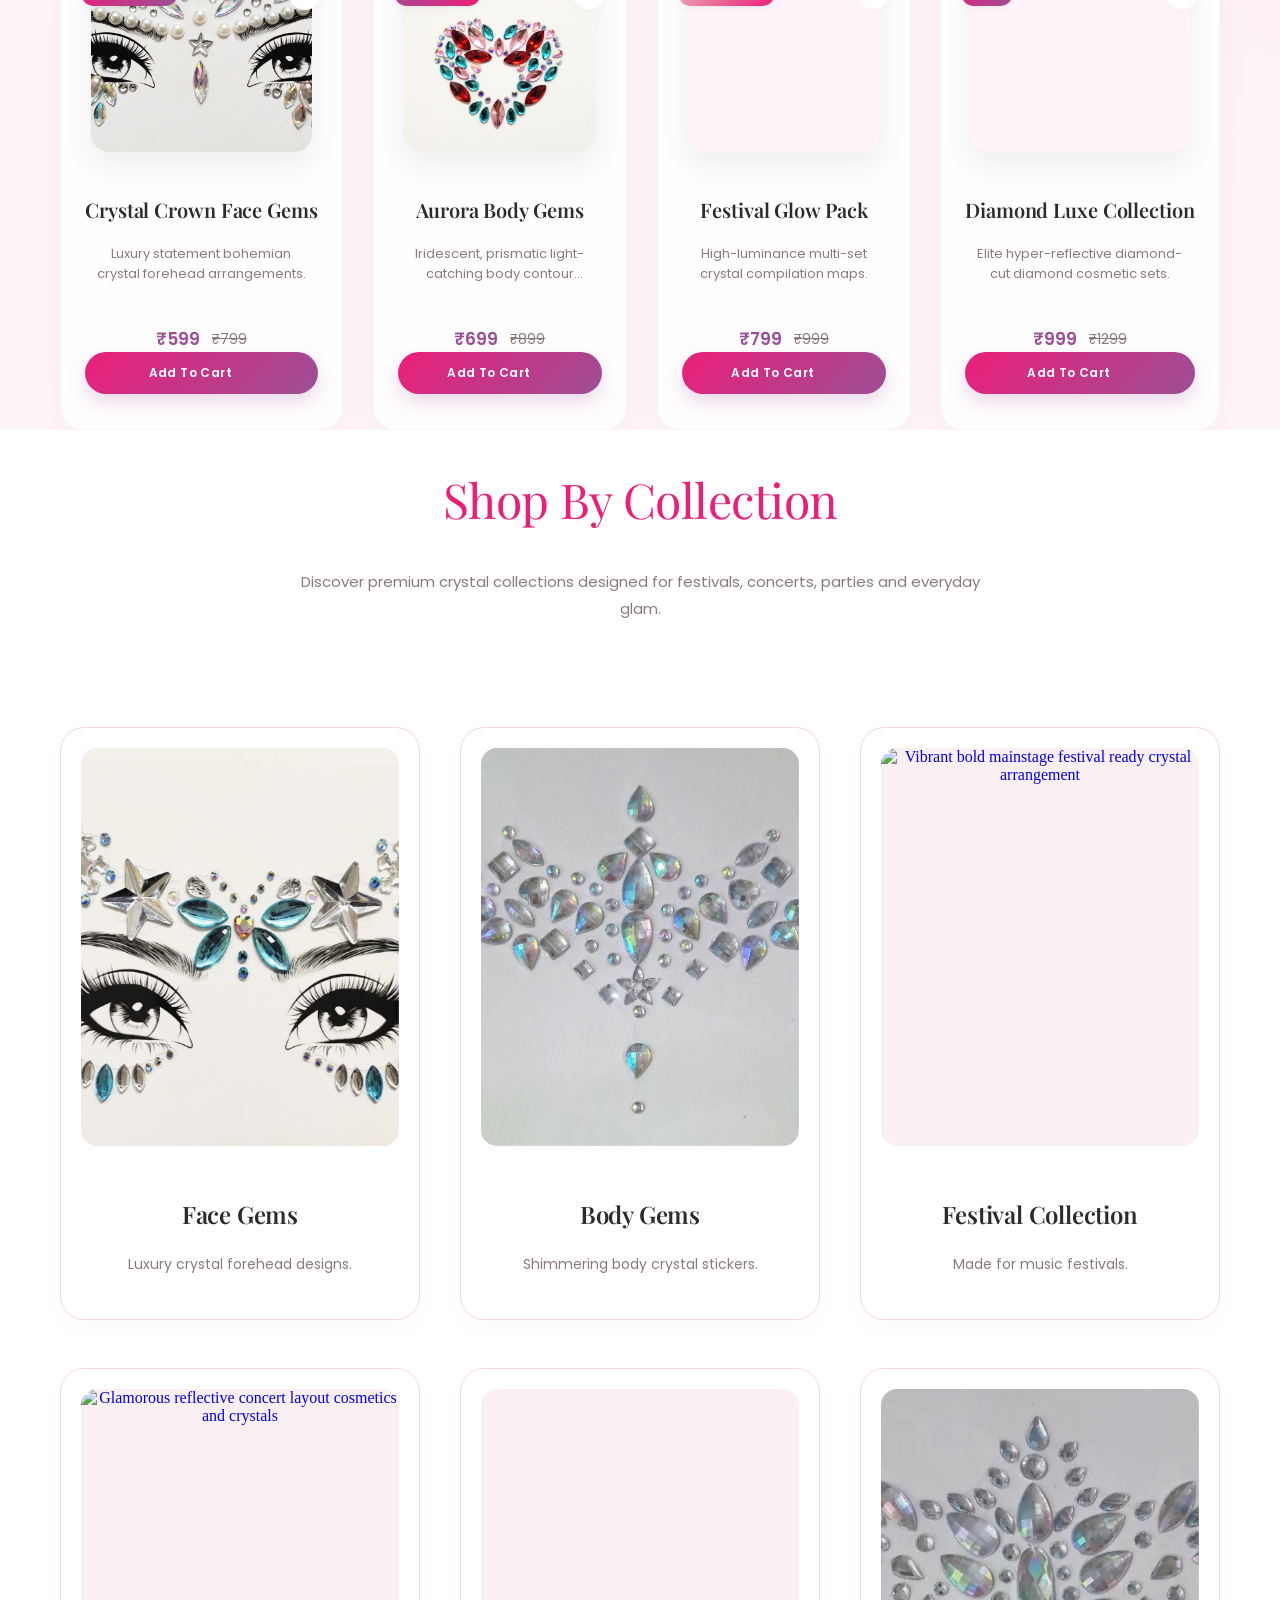
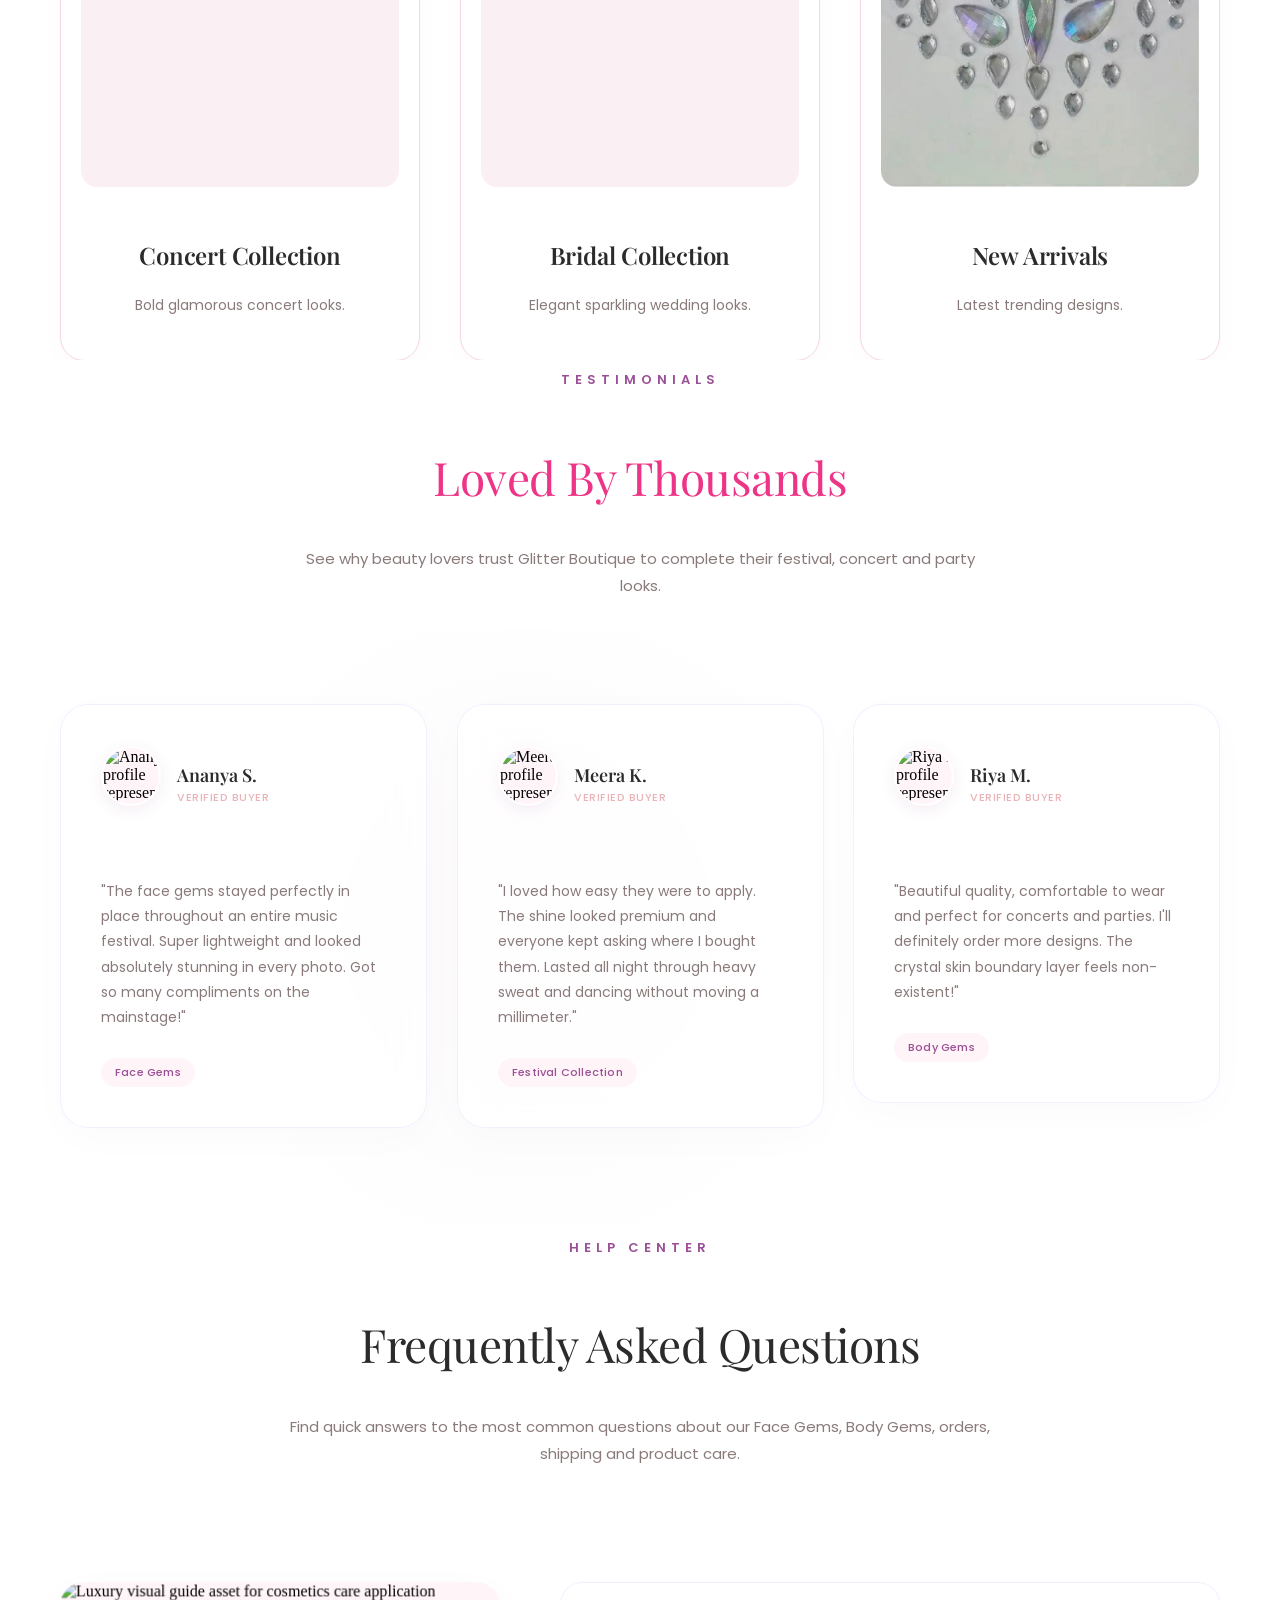
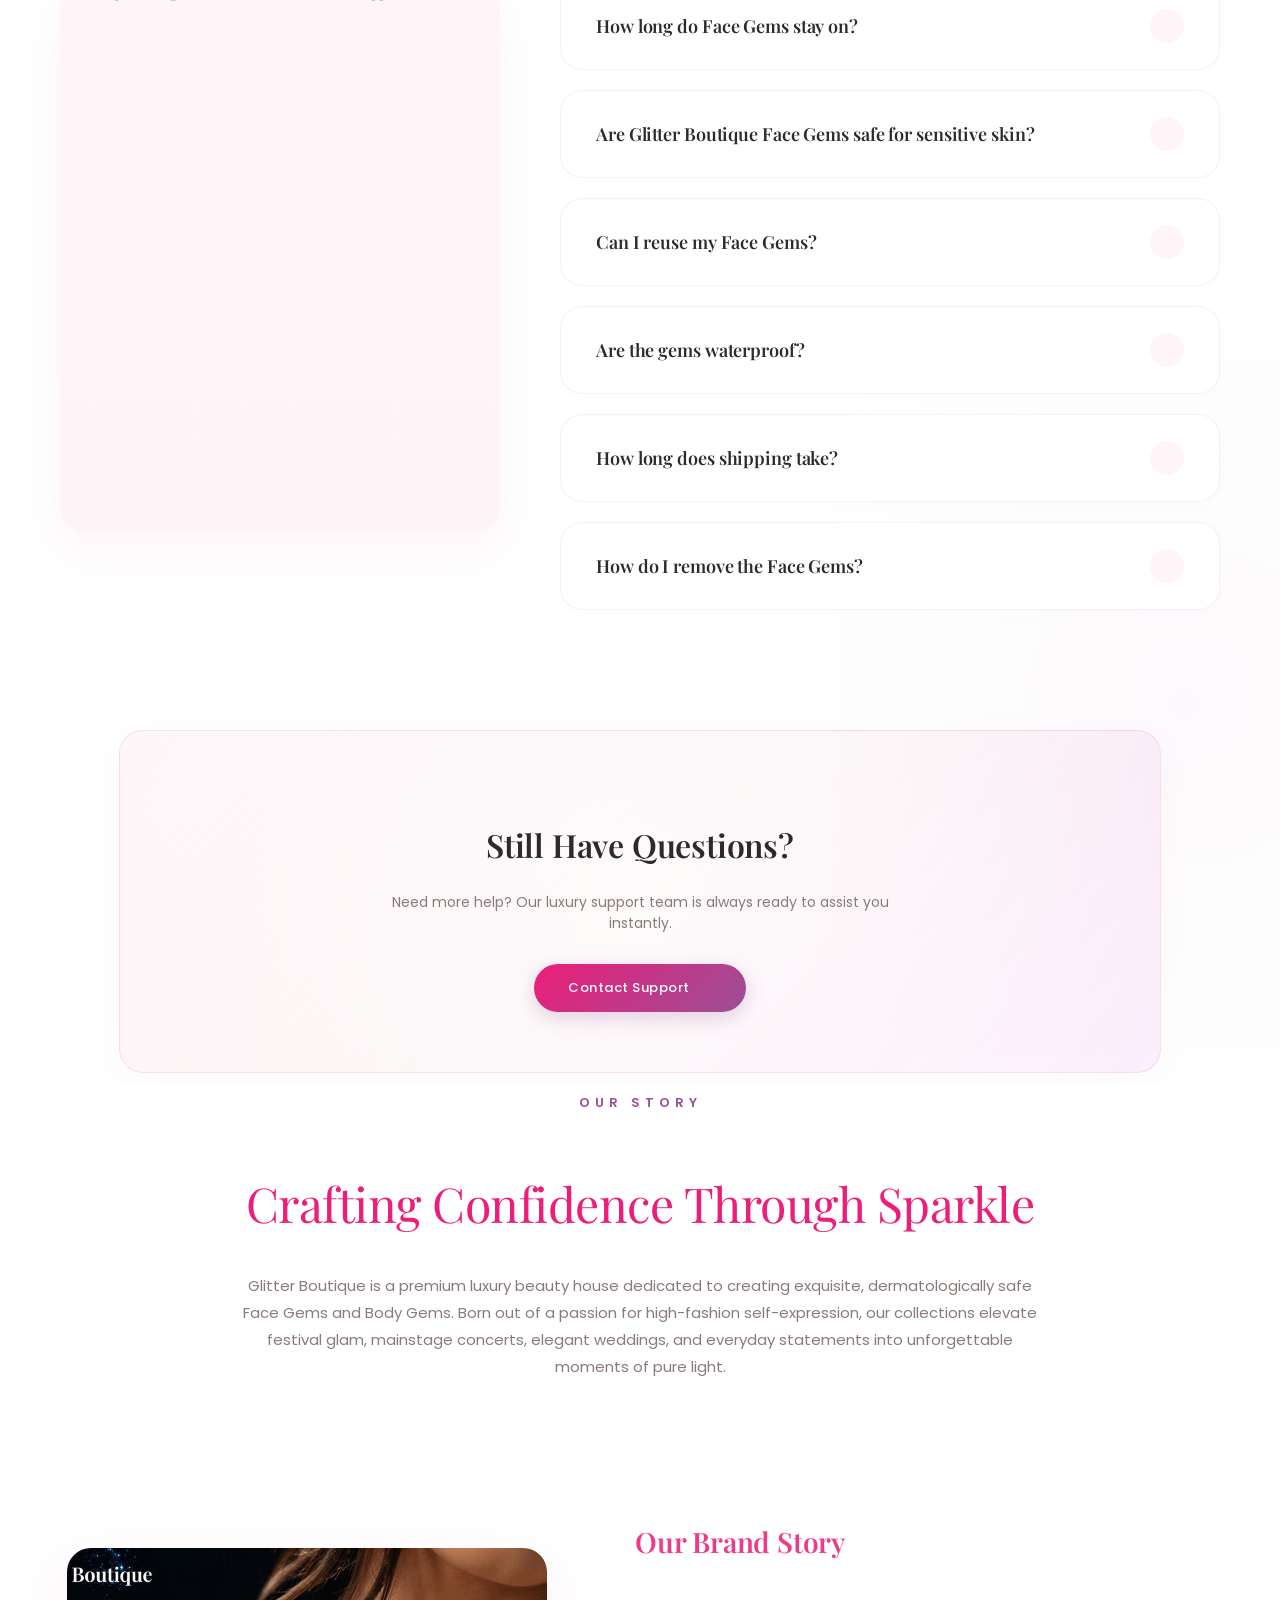
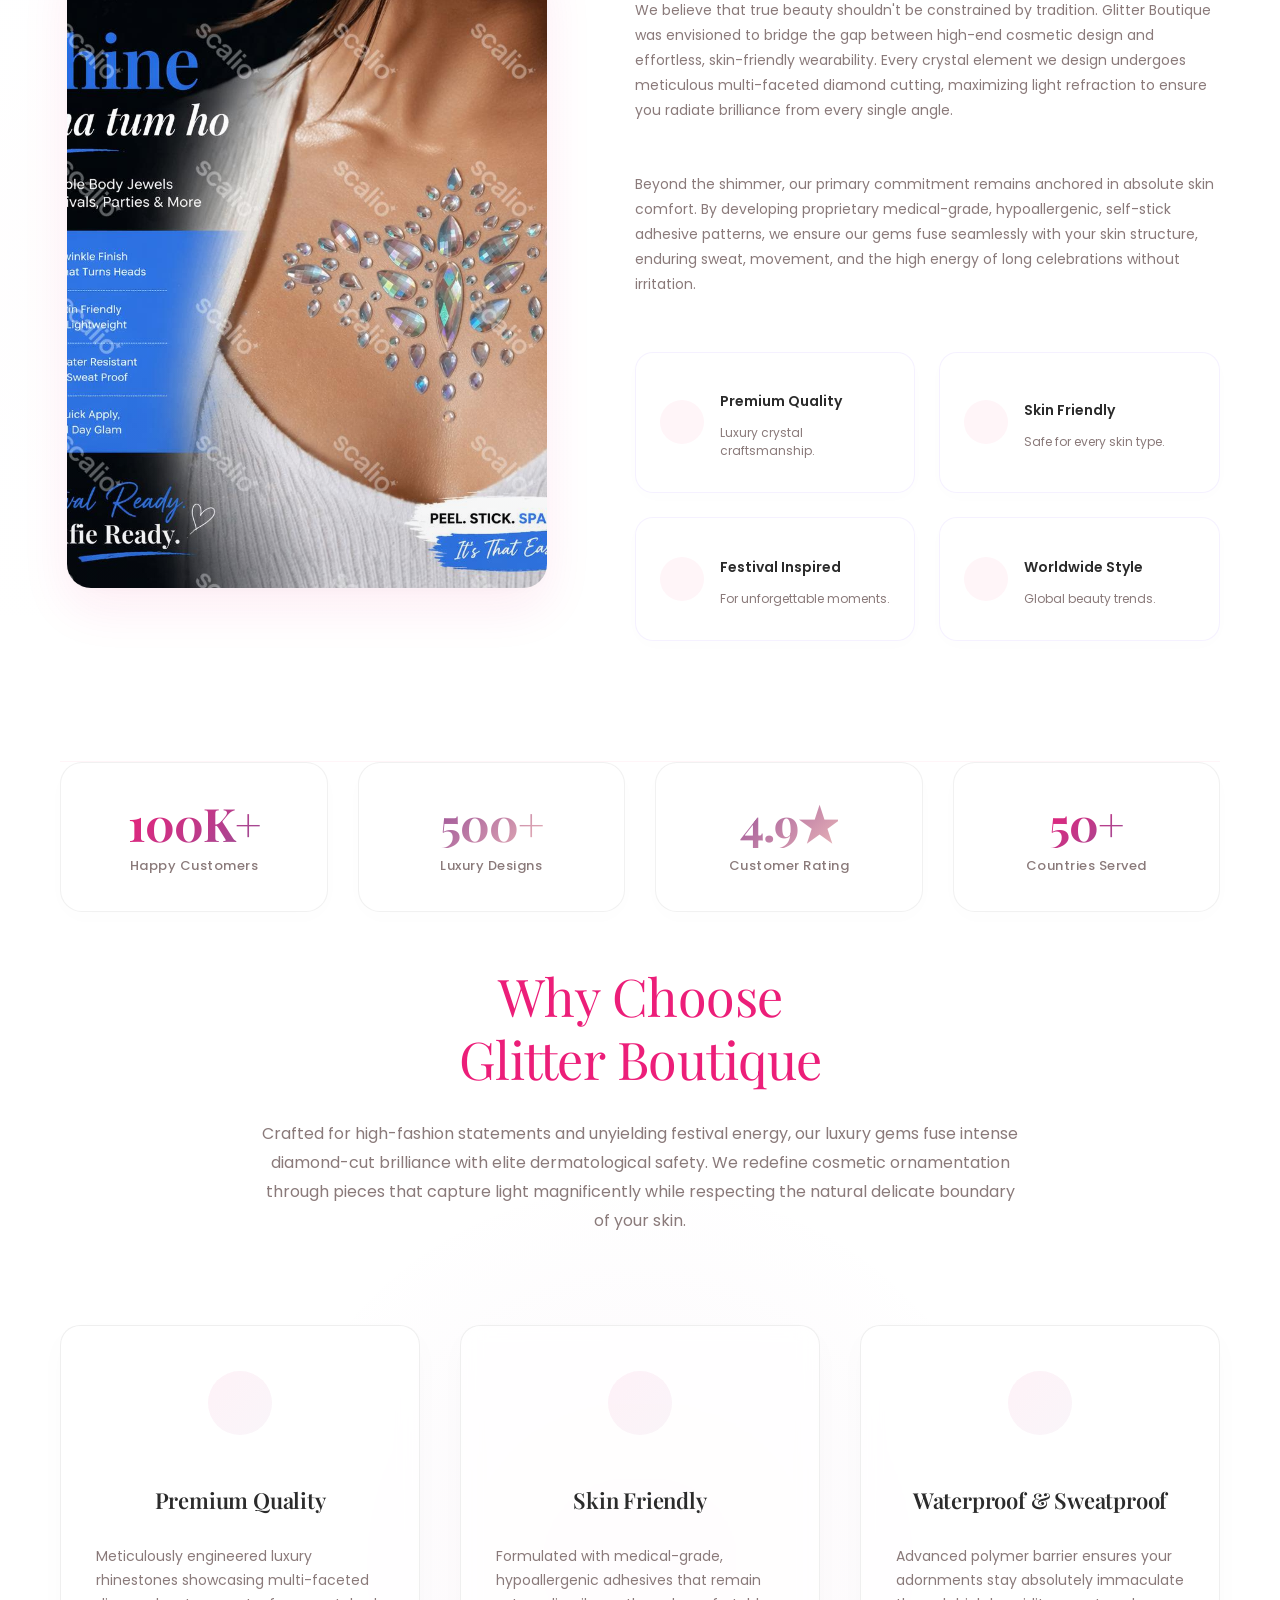
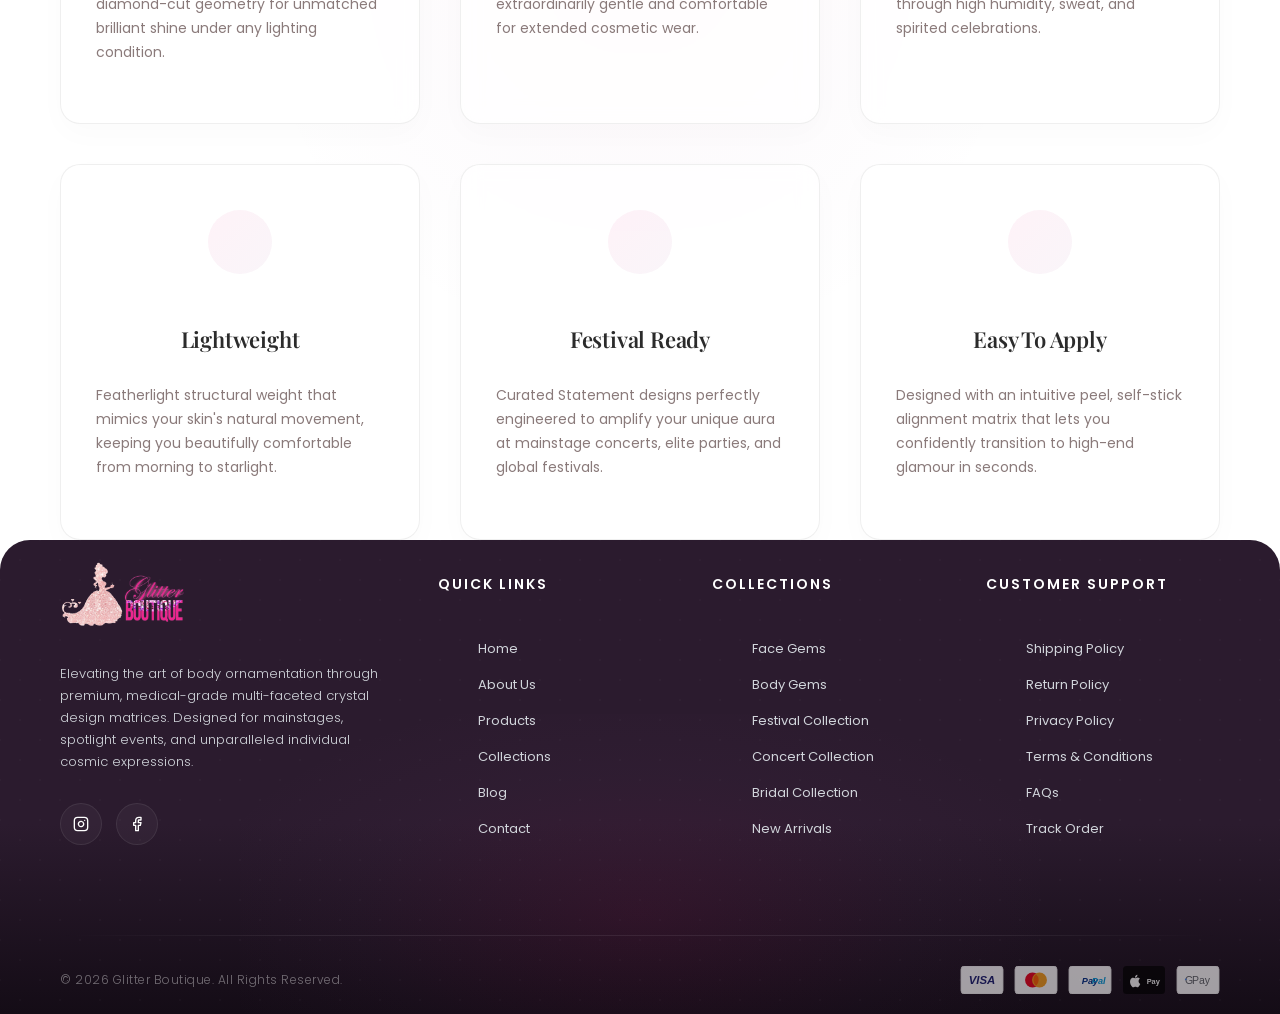
==== commit 8e67d0dc: "update etc" ====
--- a/index.html
+++ b/index.html
@@ -5,6 +5,7 @@
     <meta charset="UTF-8">
     <meta name="viewport" content="width=device-width, initial-scale=1.0">
     <title>Glitter Boutique | Luxury Face & Body Gems</title>
+    <link rel="icon" type="image/png" sizes="32x32" href="assets/home_img/logo/Glitter Beauty LOGO PNG.png">
 
     <!-- Google Fonts: Playfair Display for Headings, Poppins for Navigation -->
     <link rel="preconnect" href="https://fonts.googleapis.com">
@@ -53,7 +54,7 @@
                 <button class="gb-navbar-utility-btn" aria-label="Open Search Panel">
                     <i data-lucide="search" class="gb-navbar-icon"></i>
                 </button>
-                <a href="/account" class="gb-navbar-utility-btn" aria-label="View Account Profile">
+                <a href="/account.html" class="gb-navbar-utility-btn" aria-label="View Account Profile">
                     <i data-lucide="user" class="gb-navbar-icon"></i>
                 </a>
                 <a href="/cart.html" class="gb-navbar-utility-btn gb-navbar-cart-trigger"
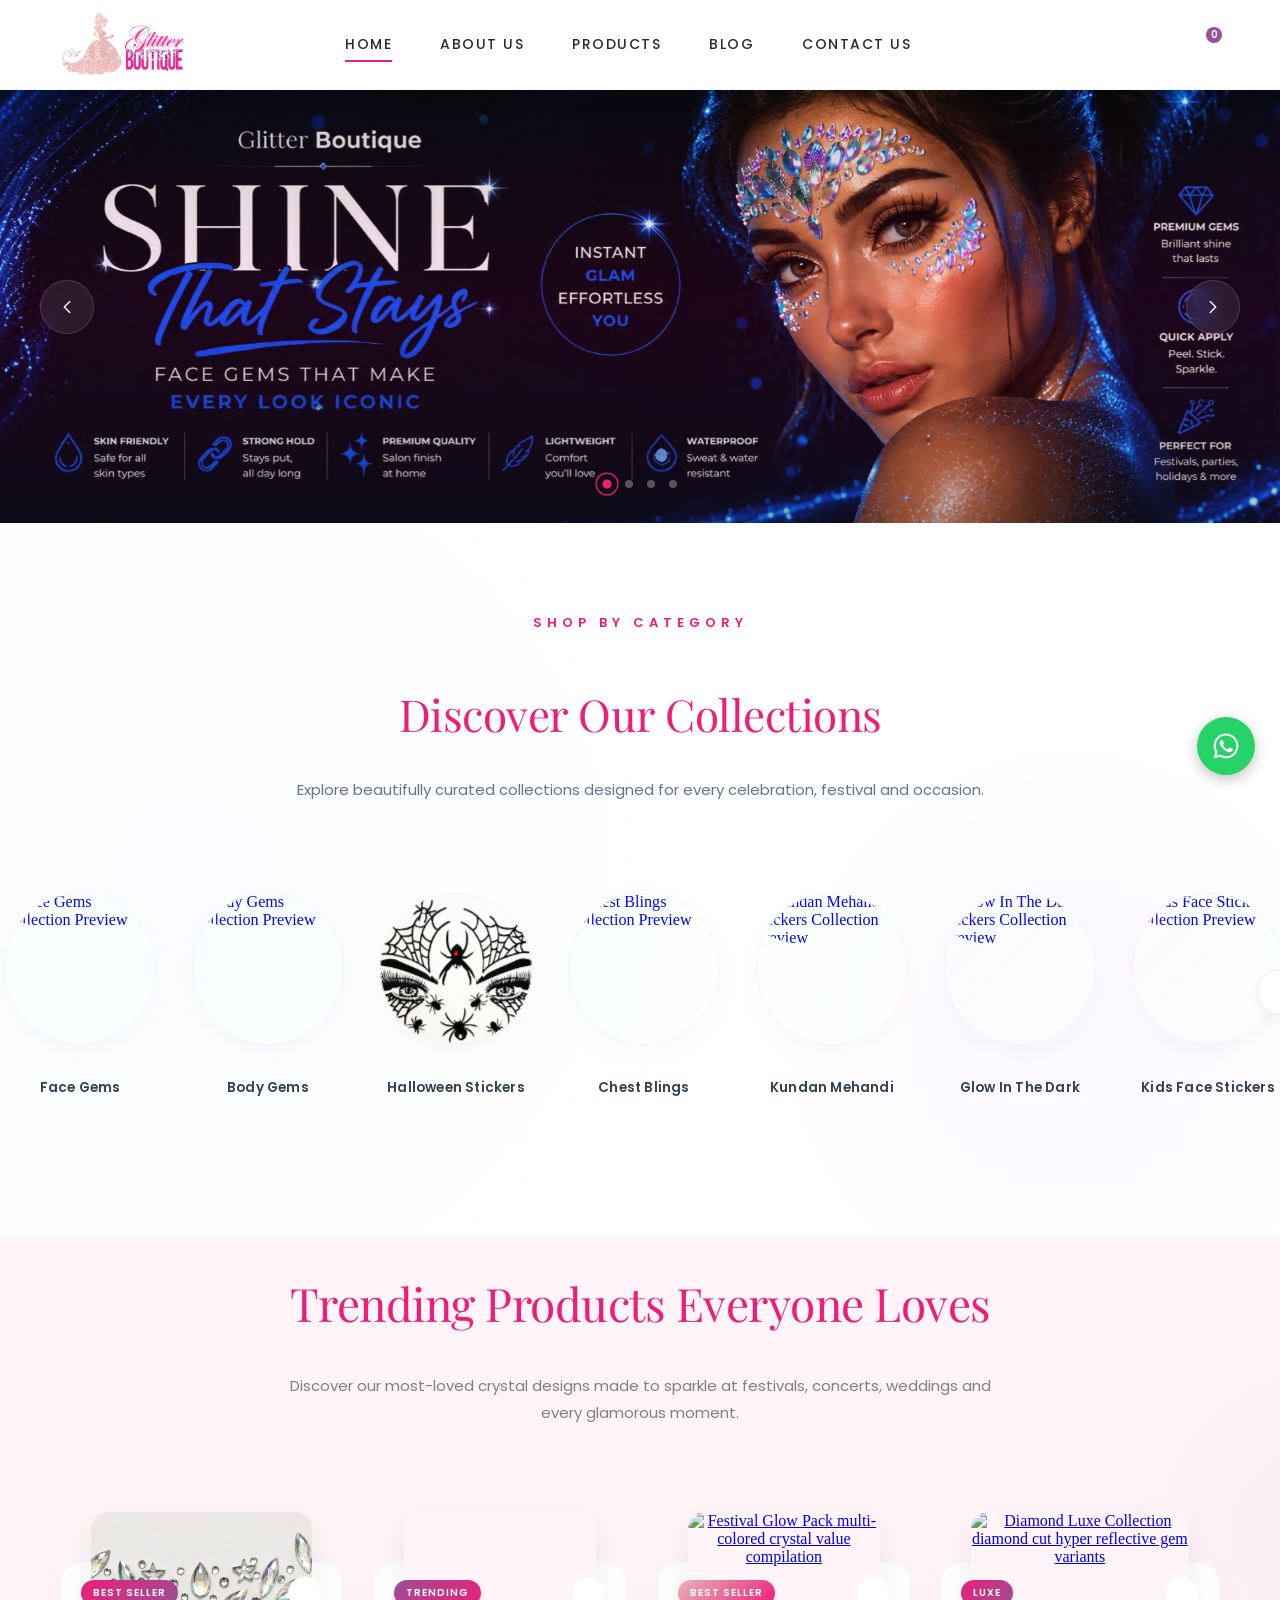
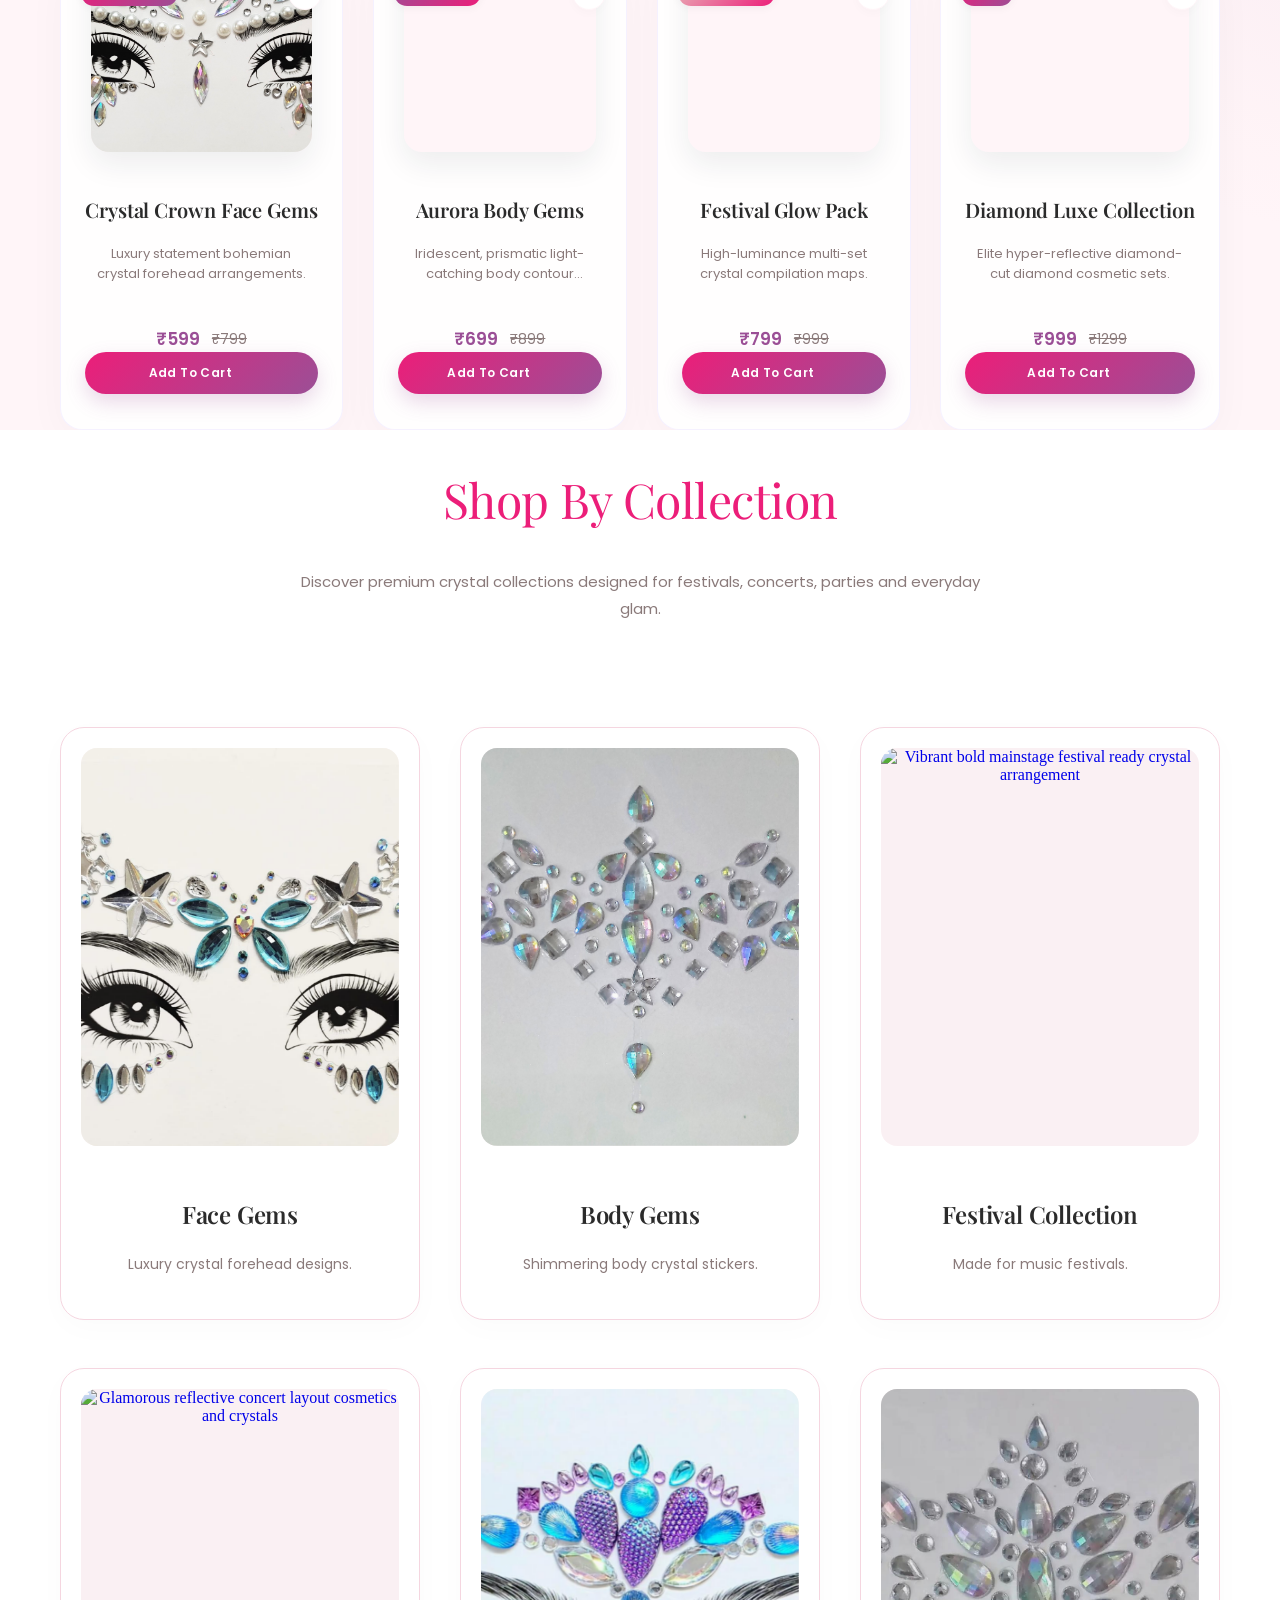
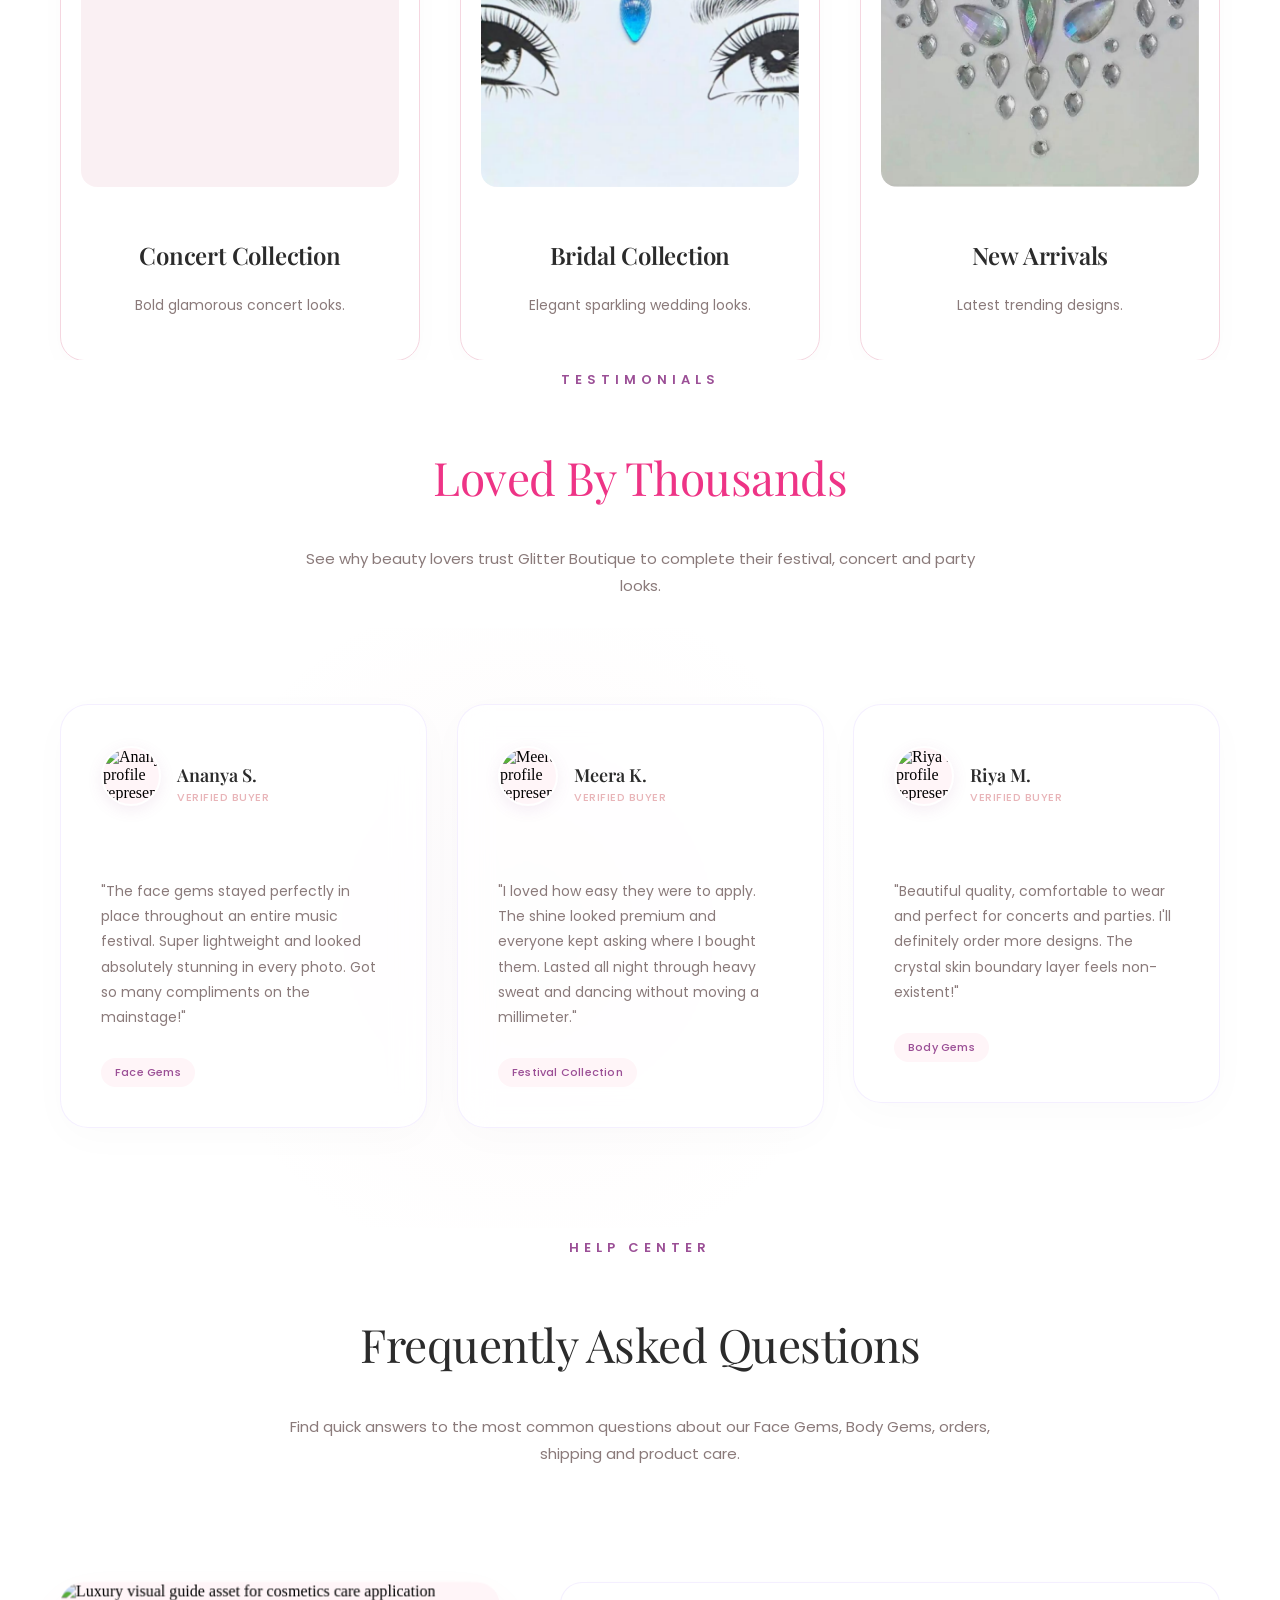
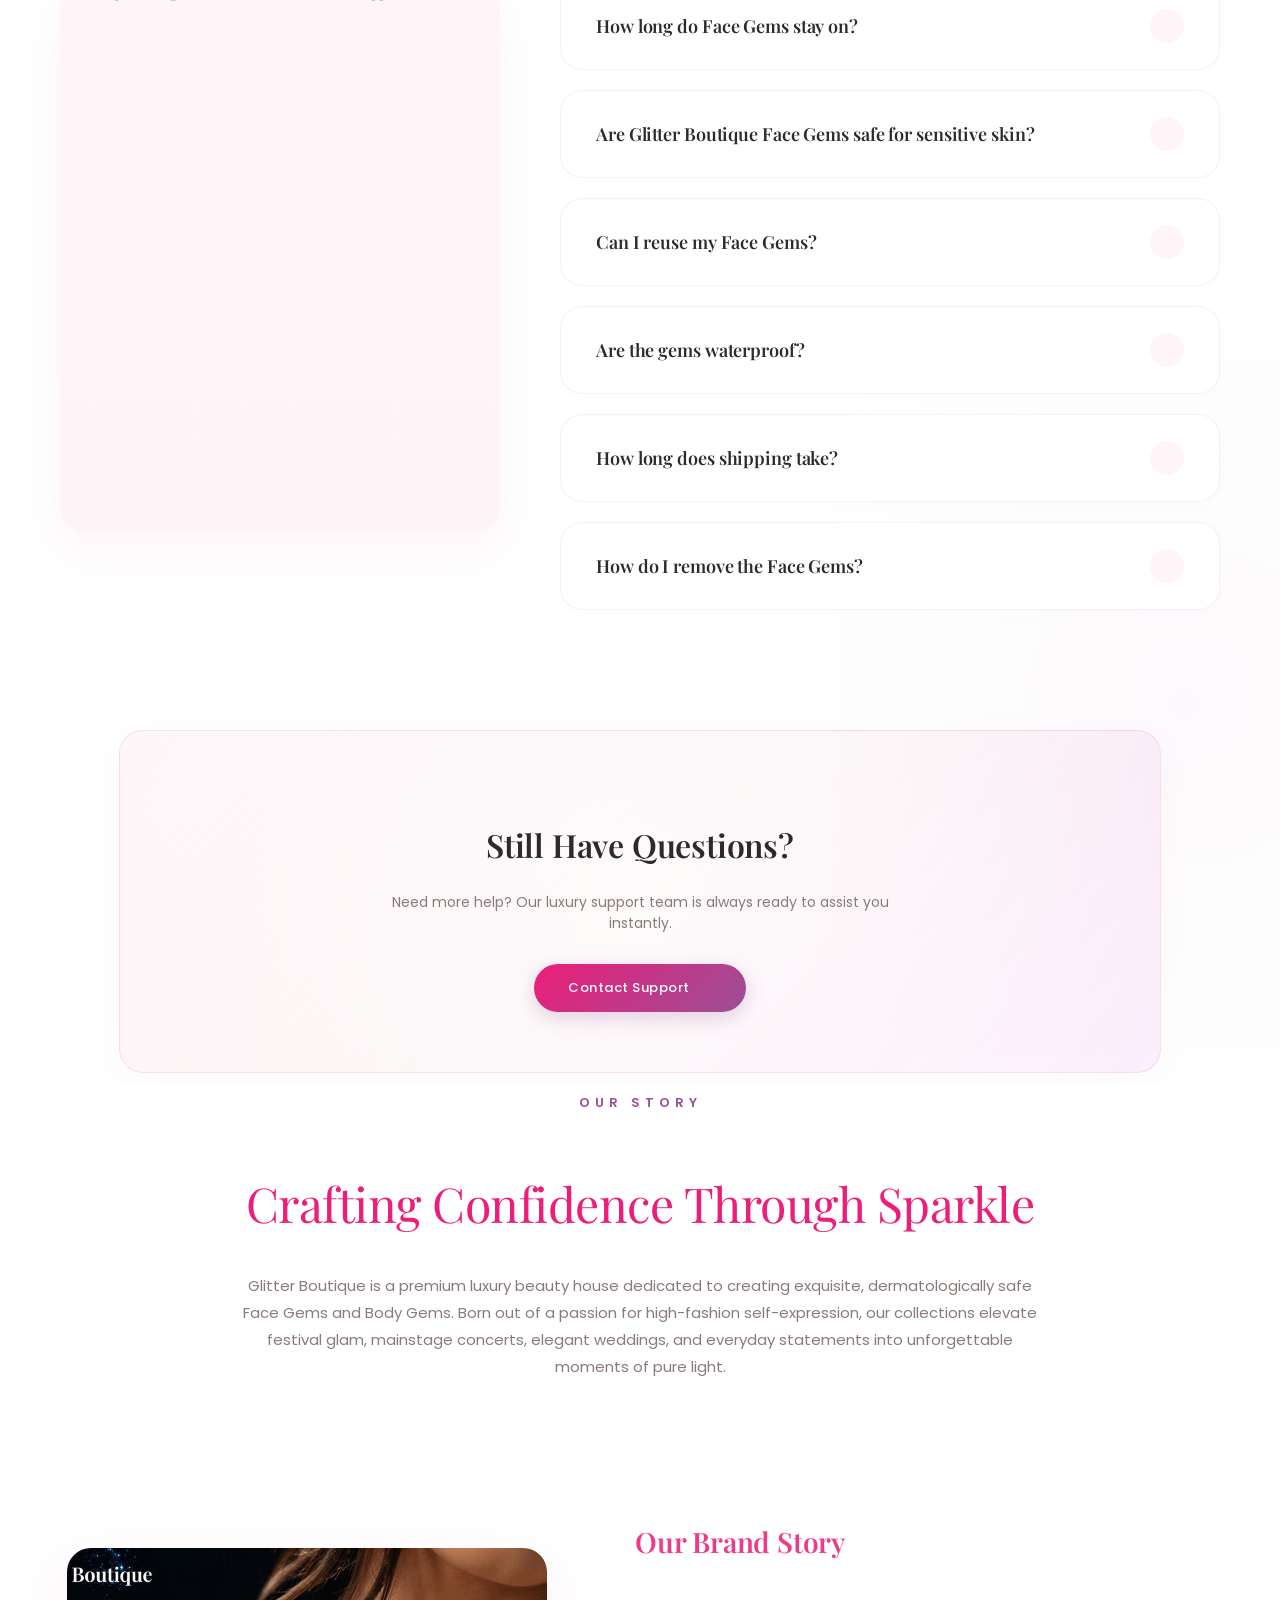
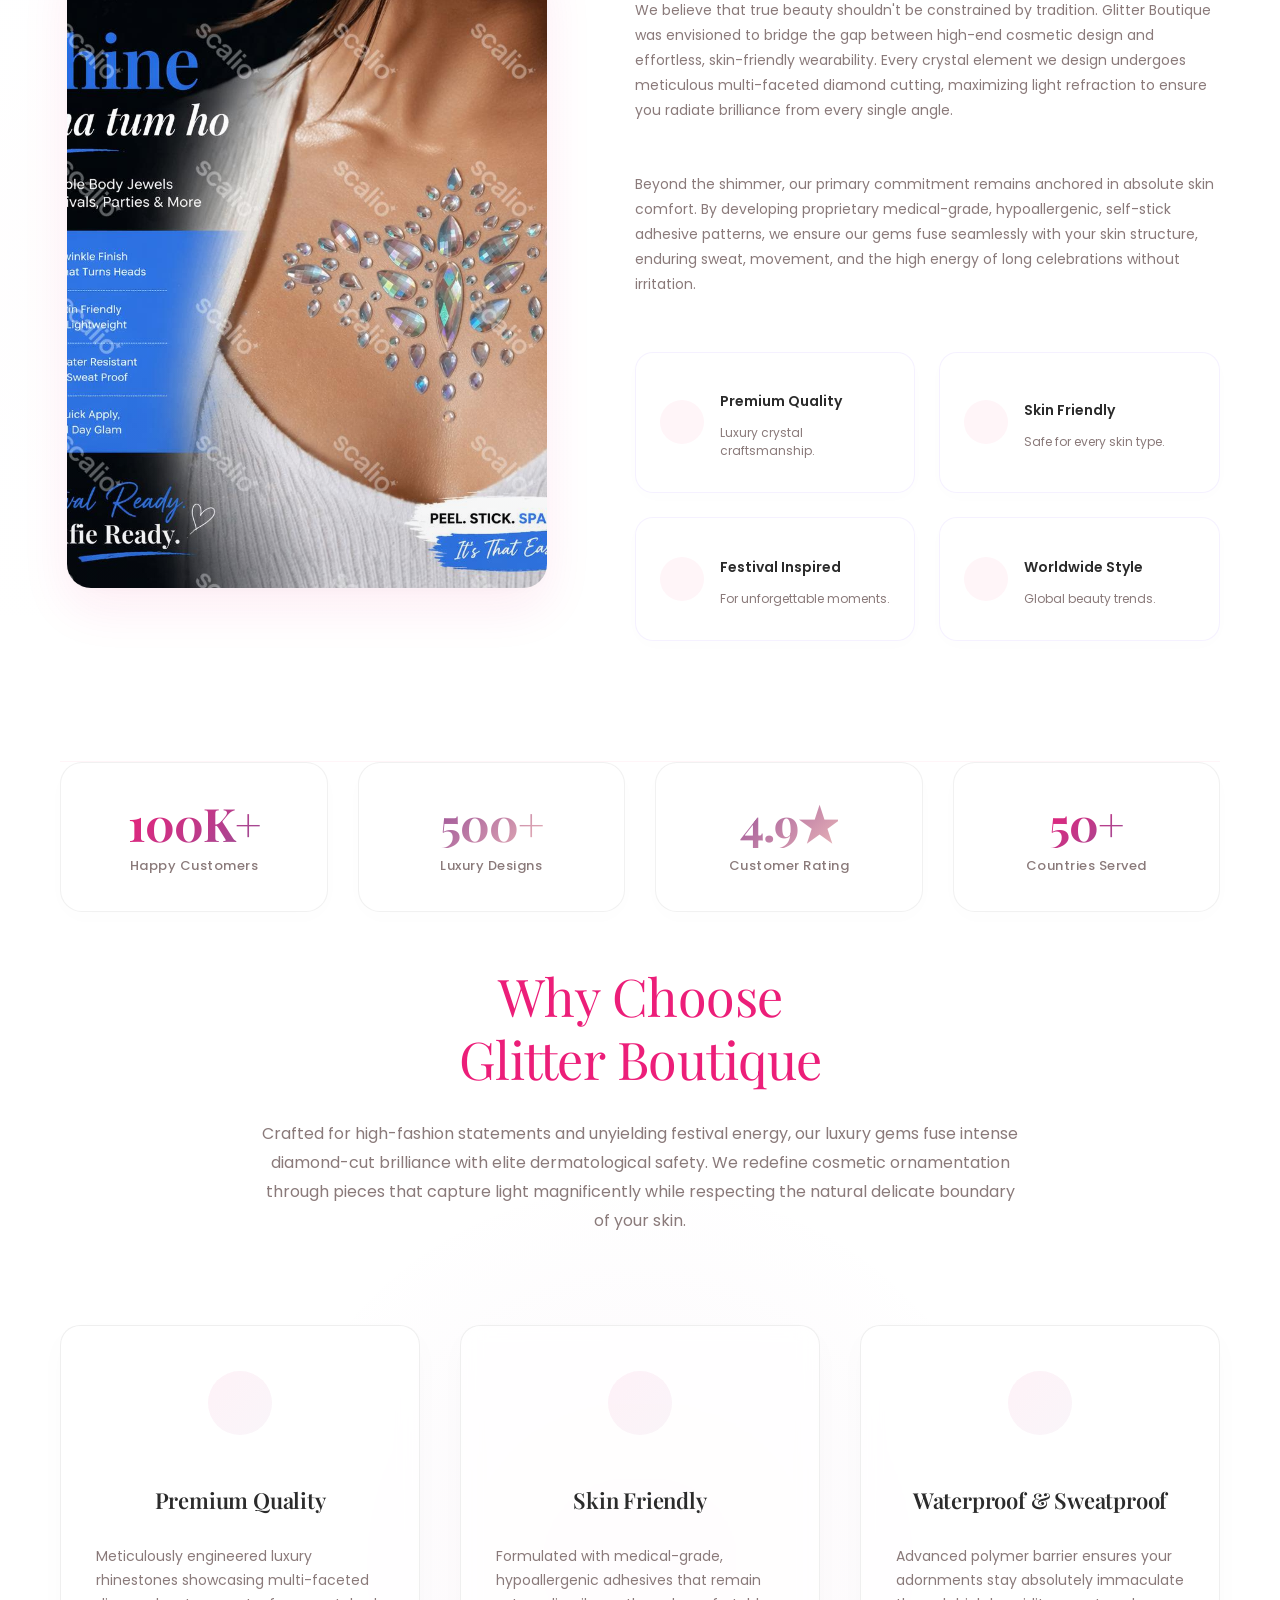
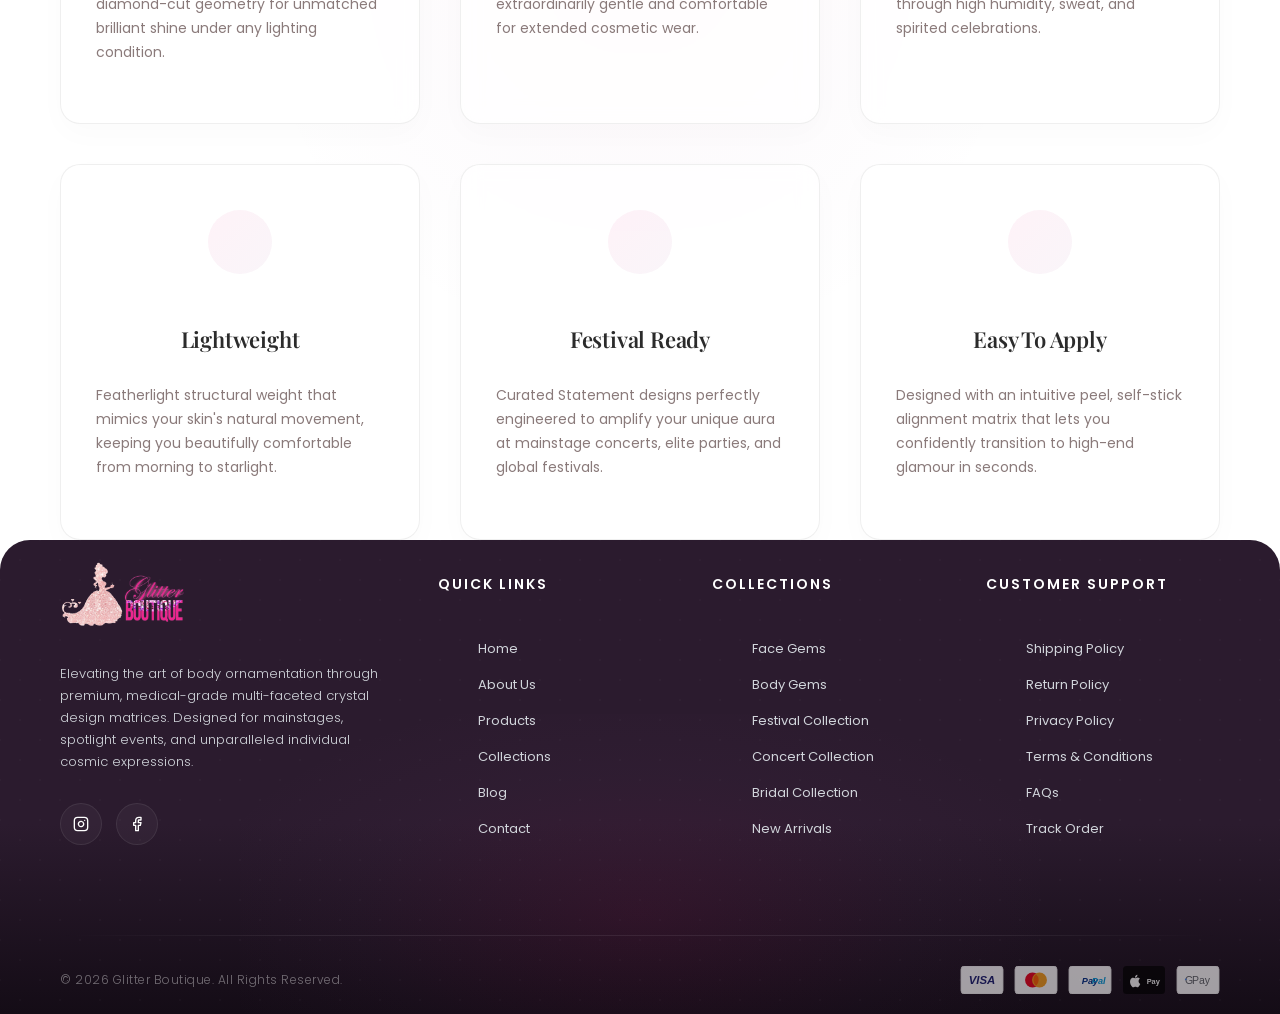
==== commit 8280464e: "update etc" ====
--- a/index.html
+++ b/index.html
@@ -430,7 +430,7 @@
             <div class="gb-product-grid">
 
                 <!-- Card 1: Crystal Crown Face Gems -->
-                <article class="gb-product-card">
+                <article class="gb-product-card" data-gb-home-product-id="crystal-crown-face-gems">
                     <!-- Floating Action Matrix Overlays -->
                     <div class="gb-product-badge gb-product-badge-gradient-1">Best Seller</div>
                     <button class="gb-product-action-btn gb-product-wishlist-btn" type="button"
@@ -441,13 +441,13 @@
 
                     <!-- Overlapping Floating Canvas Frame -->
                     <div class="gb-product-image-container">
-                        <a href="./single_product.html" aria-label="View Crystal Crown Face Gems details">
+                        <a href="./single_product.html?id=crystal-crown-face-gems" aria-label="View Crystal Crown Face Gems details">
                             <img class="gb-product-image" src="./assets/products/Party Stickers/16 (2).jpg"
                                 alt="Crystal Crown Face Gems luxury forehead embellishment" loading="lazy"
                                 decoding="async">
                         </a>
                         <div class="gb-product-quickview-mask">
-                            <a href="./single_product.html" class="gb-product-quickview-trigger"
+                            <a href="./single_product.html?id=crystal-crown-face-gems" class="gb-product-quickview-trigger"
                                 title="Quick view Crystal Crown Face Gems"
                                 aria-label="Quick view Crystal Crown Face Gems">
                                 <i data-lucide="eye"></i>
@@ -483,7 +483,7 @@
                 </article>
 
                 <!-- Card 2: Aurora Body Gems -->
-                <article class="gb-product-card">
+                <article class="gb-product-card" data-gb-home-product-id="aurora-body-gems">
                     <!-- Floating Action Matrix Overlays -->
                     <div class="gb-product-badge gb-product-badge-gradient-2">Trending</div>
                     <button class="gb-product-action-btn gb-product-wishlist-btn" type="button"
@@ -493,14 +493,16 @@
 
                     <!-- Overlapping Floating Canvas Frame -->
                     <div class="gb-product-image-container">
-                        <img class="gb-product-image"
-                            src="./assets/products/Belly Tattoo/171.jpg"
-                            alt="Aurora Body Gems chromatic shimmering crystal stickers" loading="lazy"
-                            decoding="async">
+                        <a href="./single_product.html?id=aurora-body-gems" aria-label="View Aurora Body Gems details">
+                            <img class="gb-product-image"
+                                src="./assets/products/Belly Tattoo/171.jpg"
+                                alt="Aurora Body Gems chromatic shimmering crystal stickers" loading="lazy"
+                                decoding="async">
+                        </a>
                         <div class="gb-product-quickview-mask">
-                            <a href="./single_product.html" class="gb-product-quickview-trigger"
-                                title="Quick view Crystal Crown Face Gems"
-                                aria-label="Quick view Crystal Crown Face Gems">
+                            <a href="./single_product.html?id=aurora-body-gems" class="gb-product-quickview-trigger"
+                                title="Quick view Aurora Body Gems"
+                                aria-label="Quick view Aurora Body Gems">
                                 <i data-lucide="eye"></i>
                                 <span>Quick View</span>
                             </a>
@@ -534,7 +536,7 @@
                 </article>
 
                 <!-- Card 3: Festival Glow Pack -->
-                <article class="gb-product-card">
+                <article class="gb-product-card" data-gb-home-product-id="festival-glow-pack">
                     <!-- Floating Action Matrix Overlays -->
                     <div class="gb-product-badge gb-product-badge-gradient-3">Best Seller</div>
                     <button class="gb-product-action-btn gb-product-wishlist-btn" type="button"
@@ -544,14 +546,16 @@
 
                     <!-- Overlapping Floating Canvas Frame -->
                     <div class="gb-product-image-container">
-                        <img class="gb-product-image"
-                            src="https://www.gosupps.com/media/catalog/product/cache/25/image/1500x/040ec09b1e35df139433887a97daa66f/5/1/514ka7PjaOL.jpg"
-                            alt="Festival Glow Pack multi-colored crystal value compilation" loading="lazy"
-                            decoding="async">
+                        <a href="./single_product.html?id=festival-glow-pack" aria-label="View Festival Glow Pack details">
+                            <img class="gb-product-image"
+                                src="https://www.gosupps.com/media/catalog/product/cache/25/image/1500x/040ec09b1e35df139433887a97daa66f/5/1/514ka7PjaOL.jpg"
+                                alt="Festival Glow Pack multi-colored crystal value compilation" loading="lazy"
+                                decoding="async">
+                        </a>
                         <div class="gb-product-quickview-mask">
-                           <a href="./single_product.html" class="gb-product-quickview-trigger"
-                                title="Quick view Crystal Crown Face Gems"
-                                aria-label="Quick view Crystal Crown Face Gems">
+                           <a href="./single_product.html?id=festival-glow-pack" class="gb-product-quickview-trigger"
+                                title="Quick view Festival Glow Pack"
+                                aria-label="Quick view Festival Glow Pack">
                                 <i data-lucide="eye"></i>
                                 <span>Quick View</span>
                             </a>
@@ -585,7 +589,7 @@
                 </article>
 
                 <!-- Card 4: Diamond Luxe Collection -->
-                <article class="gb-product-card">
+                <article class="gb-product-card" data-gb-home-product-id="diamond-luxe-collection">
                     <!-- Floating Action Matrix Overlays -->
                     <div class="gb-product-badge gb-product-badge-gradient-1">Luxe</div>
                     <button class="gb-product-action-btn gb-product-wishlist-btn" type="button"
@@ -596,14 +600,16 @@
 
                     <!-- Overlapping Floating Canvas Frame -->
                     <div class="gb-product-image-container">
-                        <img class="gb-product-image"
-                            src="https://encrypted-tbn0.gstatic.com/images?q=tbn:ANd9GcTludvUPnNi3HZKvSDoCYjrffhcCFqNhQkrGWd1drBp5w&s=10"
-                            alt="Diamond Luxe Collection diamond cut hyper reflective gem variants" loading="lazy"
-                            decoding="async">
+                        <a href="./single_product.html?id=diamond-luxe-collection" aria-label="View Diamond Luxe Collection details">
+                            <img class="gb-product-image"
+                                src="https://encrypted-tbn0.gstatic.com/images?q=tbn:ANd9GcTludvUPnNi3HZKvSDoCYjrffhcCFqNhQkrGWd1drBp5w&s=10"
+                                alt="Diamond Luxe Collection diamond cut hyper reflective gem variants" loading="lazy"
+                                decoding="async">
+                        </a>
                         <div class="gb-product-quickview-mask">
-                           <a href="./single_product.html" class="gb-product-quickview-trigger"
-                                title="Quick view Crystal Crown Face Gems"
-                                aria-label="Quick view Crystal Crown Face Gems">
+                           <a href="./single_product.html?id=diamond-luxe-collection" class="gb-product-quickview-trigger"
+                                title="Quick view Diamond Luxe Collection"
+                                aria-label="Quick view Diamond Luxe Collection">
                                 <i data-lucide="eye"></i>
                                 <span>Quick View</span>
                             </a>
